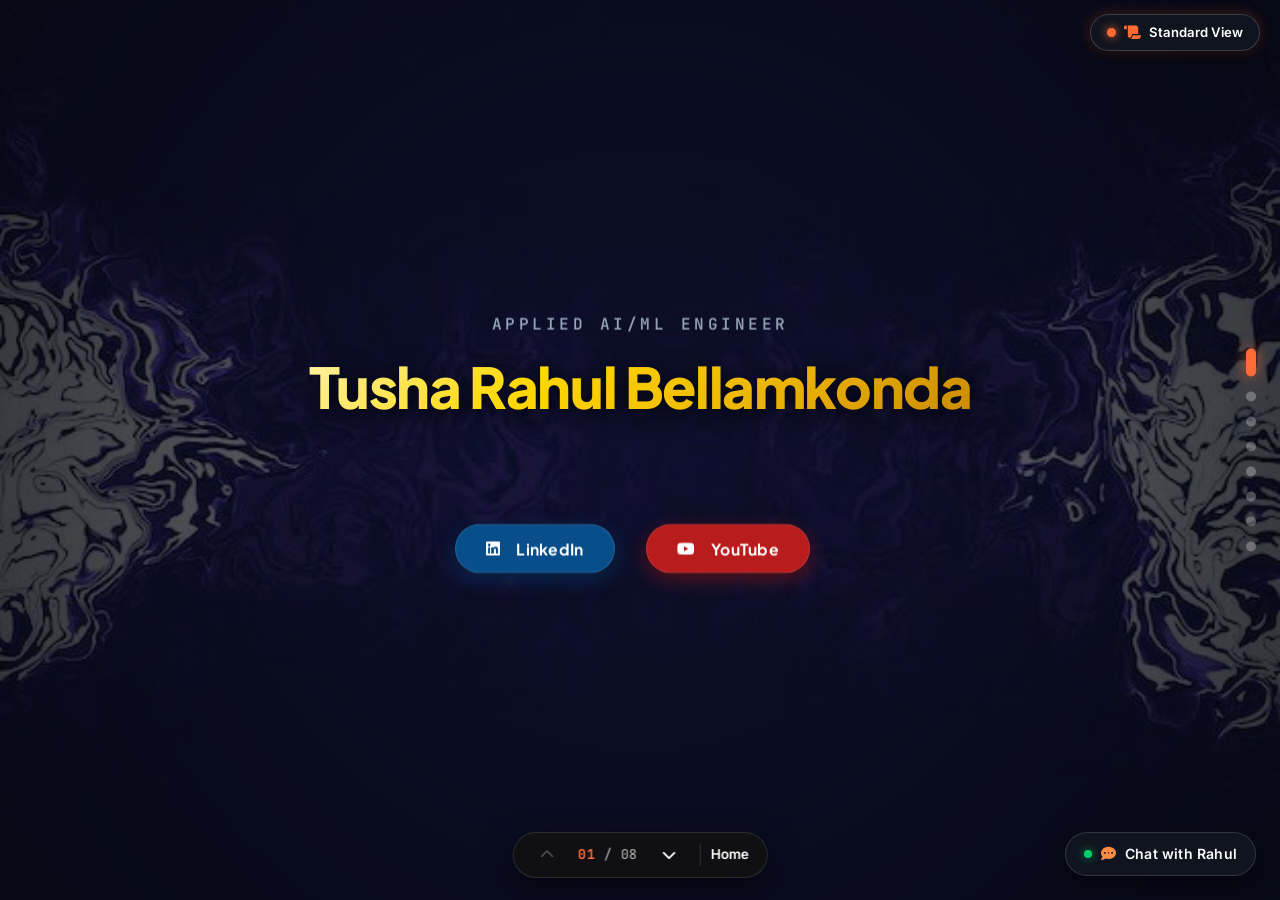
==== index.html @ 2846200d "Fix current station responsive card layout, eliminate redundant headers, and ground chatbot with liv" ====
<!DOCTYPE html>
<html lang="en">

<head>
    <meta name="google-site-verification" content="a6cba648f201b830" />
    <meta name="description"
        content="Official portfolio of Tusha Rahul Bellamkonda – Applied AI/ML Engineer, AI Agent Developer, developer and tech content creator showcasing projects, skills, and professional experience.">
    <meta name="keywords"
        content="Tusha Rahul Bellamkonda, Applied AI Engineer, Machine Learning Engineer, Generative AI Developer, LLM Engineer, AI Agent Developer, Python Developer, AI Projects, RAG Applications, AI Portfolio">
    <meta property="og:title" content="Tusha Rahul – Portfolio">
    <meta property="og:description" content="Applied AI/ML Engineer Portfolio">
    <meta property="og:url" content="https://tusharahul.netlify.app">


    <meta charset="utf-8">
    <title>Tusha Rahul Portfolio</title>
    <meta name="viewport" content="width=device-width, initial-scale=1.0">
    <link rel="icon" type="image/x-icon" href="img/logo.png">

    <!-- Preconnect to CDNs for faster DNS resolution -->
    <link rel="preconnect" href="https://fonts.googleapis.com">
    <link rel="preconnect" href="https://fonts.gstatic.com" crossorigin>
    <link rel="preconnect" href="https://cdnjs.cloudflare.com" crossorigin>
    <link rel="preconnect" href="https://cdn.jsdelivr.net" crossorigin>

    <!-- Google Fonts -->
    <link
        href="https://fonts.googleapis.com/css2?family=Inter:wght@300;400;500;600;700;800;900&family=JetBrains+Mono:wght@400;500;600;700&family=Plus+Jakarta+Sans:wght@500;600;700;800;900&display=swap"
        rel="stylesheet">

    <!-- Font Awesome — loaded async to eliminate render-blocking -->
    <link rel="preload" href="https://cdnjs.cloudflare.com/ajax/libs/font-awesome/6.4.0/css/all.min.css" as="style"
        onload="this.onload=null;this.rel='stylesheet'" crossorigin="anonymous" referrerpolicy="no-referrer">
    <noscript>
        <link rel="stylesheet" href="https://cdnjs.cloudflare.com/ajax/libs/font-awesome/6.4.0/css/all.min.css"
            crossorigin="anonymous" referrerpolicy="no-referrer">
    </noscript>

    <!-- Bootstrap CSS -->
    <link href="https://cdn.jsdelivr.net/npm/bootstrap@5.3.3/dist/css/bootstrap.min.css" rel="stylesheet"
        integrity="sha384-QWTKZyjpPEjISv5WaRU9OFeRpok6YctnYmDr5pNlyT2bRjXh0JMhjY6hW+ALEwIH" crossorigin="anonymous">

    <!-- Animate CSS — deferred to avoid render-blocking -->
    <link rel="preload" href="https://cdnjs.cloudflare.com/ajax/libs/animate.css/4.1.1/animate.min.css" as="style"
        onload="this.onload=null;this.rel='stylesheet'" crossorigin="anonymous" referrerpolicy="no-referrer">
    <noscript>
        <link rel="stylesheet" href="https://cdnjs.cloudflare.com/ajax/libs/animate.css/4.1.1/animate.min.css"
            crossorigin="anonymous" referrerpolicy="no-referrer">
    </noscript>

    <!-- Custom CSS -->
    <style>
        :root {
            --primary-bg: #0a0a0a;
            --secondary-bg: #121212;
            --card-bg: #1a1a1a;
            --text-primary: #ffffff;
            --text-secondary: #a0a0a0;
            --accent-primary: #ff6b35;
            --accent-secondary: #00d4ff;
            --accent-tertiary: #9c27b0;
            --success: #00c853;
            --warning: #ffab00;
            --danger: #ff1744;
            --border-radius: 12px;
            --transition: all 0.3s cubic-bezier(0.25, 0.8, 0.25, 1);
        }

        body {
            font-family: 'Inter', sans-serif;
            color: var(--text-primary);
            background-color: var(--primary-bg);
            overflow-x: hidden;
            line-height: 1.6;
        }

        h1,
        h2,
        h3,
        h4,
        h5,
        h6 {
            font-weight: 700;
            letter-spacing: -0.025em;
        }

        code,
        pre {
            font-family: 'JetBrains Mono', monospace;
        }

        /* Custom Scrollbar */
        ::-webkit-scrollbar {
            width: 8px;
        }

        ::-webkit-scrollbar-track {
            background: var(--secondary-bg);
        }

        ::-webkit-scrollbar-thumb {
            background: var(--accent-primary);
            border-radius: 4px;
        }

        ::-webkit-scrollbar-thumb:hover {
            background: #e55a2b;
        }

        /* Navbar */
        .navbar {
            background-color: rgba(10, 10, 10, 0.95);
            -webkit-backdrop-filter: blur(10px);
            backdrop-filter: blur(10px);
            box-shadow: 0 4px 30px rgba(0, 0, 0, 0.3);
            padding: 15px 0;
            transition: var(--transition);
            border-bottom: 1px solid rgba(255, 255, 255, 0.05);
        }

        .navbar-brand {
            font-weight: 800;
            font-size: 1.5rem;
            color: var(--accent-primary) !important;
            letter-spacing: -0.025em;
        }

        .navbar-nav .nav-link {
            color: var(--text-primary);
            font-weight: 500;
            margin: 0 8px;
            position: relative;
            transition: var(--transition);
            font-size: 0.95rem;
        }

        .navbar-nav .nav-link:hover,
        .navbar-nav .nav-link.active {
            color: var(--accent-primary);
        }

        .navbar-nav .nav-link::after {
            content: '';
            position: absolute;
            width: 0;
            height: 2px;
            bottom: 0;
            left: 0;
            background: linear-gradient(90deg, var(--accent-primary), var(--accent-secondary));
            transition: var(--transition);
        }

        .navbar-nav .nav-link:hover::after,
        .navbar-nav .nav-link.active::after {
            width: 100%;
        }

        /* Hero Section */
        .hero-section {
            background: linear-gradient(135deg, var(--primary-bg) 0%, var(--secondary-bg) 100%);
            color: var(--text-primary);
            padding: 140px 0 100px;
            position: relative;
            overflow: hidden;
        }

        .hero-section::before {
            content: '';
            position: absolute;
            top: 0;
            left: 0;
            width: 100%;
            height: 100%;
            background: radial-gradient(circle at 20% 30%, rgba(255, 107, 53, 0.15) 0%, transparent 60%),
                radial-gradient(circle at 80% 70%, rgba(0, 212, 255, 0.1) 0%, transparent 40%);
            z-index: 1;
        }

        .hero-content {
            position: relative;
            z-index: 2;
        }

        .hero-title {
            font-family: 'Plus Jakarta Sans', 'Inter', sans-serif;
            font-size: clamp(2.3rem, 4.4vw, 3.8rem);
            font-weight: 800;
            margin-bottom: 20px;
            background: linear-gradient(135deg, #fff2a3 0%, #ffd700 35%, #eab308 70%, #ca8a04 100%);
            -webkit-background-clip: text;
            -webkit-text-fill-color: transparent;
            background-clip: text;
            color: #ffd700;
            filter: drop-shadow(0 3px 12px rgba(0, 0, 0, 0.85));
        }

        .hero-subtitle {
            font-size: 1.5rem;
            margin-bottom: 30px;
            color: var(--text-secondary);
            font-weight: 400;
        }

        .typed-container {
            display: inline-block;
            position: relative;
            font-size: 1.2rem;
            margin-bottom: 30px;
            min-height: 40px;
        }

        .typed-cursor {
            display: inline;
            opacity: 1;
            animation: blink 0.7s infinite;
            color: var(--accent-primary);
        }

        @keyframes blink {
            0% {
                opacity: 1;
            }

            50% {
                opacity: 0;
            }

            100% {
                opacity: 1;
            }
        }

        .hero-buttons .btn {
            padding: 12px 30px;
            border-radius: 50px;
            font-weight: 600;
            transition: var(--transition);
            margin-right: 15px;
            margin-bottom: 15px;
        }

        .btn-primary {
            background: linear-gradient(135deg, var(--accent-primary) 0%, #e55a2b 100%);
            border: none;
            color: white;
            box-shadow: 0 4px 15px rgba(255, 107, 53, 0.35);
        }

        .btn-primary:hover {
            transform: translateY(-3px);
            box-shadow: 0 8px 25px rgba(255, 107, 53, 0.5);
        }

        .btn-outline-light {
            border: 2px solid rgba(255, 255, 255, 0.2);
            color: var(--text-primary);
            background: transparent;
            -webkit-backdrop-filter: blur(10px);
            backdrop-filter: blur(10px);
        }

        .btn-outline-light:hover {
            background: rgba(255, 255, 255, 0.1);
            border-color: rgba(255, 255, 255, 0.3);
            transform: translateY(-3px);
            box-shadow: 0 8px 25px rgba(255, 255, 255, 0.1);
        }

        .hero-image {
            display: flex;
            align-items: center;
            justify-content: center;
            width: 100%;
        }

        .hero-image img {
            width: clamp(280px, 30vw, 440px);
            height: clamp(280px, 30vw, 440px);
            border-radius: 50%;
            box-shadow: 0 20px 40px rgba(0, 0, 0, 0.4);
            border: 4px solid rgba(255, 255, 255, 0.1);
            transition: var(--transition);
            max-width: 100%;
            object-fit: cover;
            margin: 0 auto;
            display: block;
        }

        .hero-image img:hover {
            transform: scale(1.03);
            box-shadow: 0 25px 50px rgba(0, 0, 0, 0.5);
        }

        /* Section Common Styles */
        .section {
            padding: 100px 0;
            position: relative;
        }

        .section-title {
            font-size: 2.5rem;
            font-weight: 800;
            margin-bottom: 50px;
            position: relative;
            display: inline-block;
        }

        .section-title::after {
            content: '';
            position: absolute;
            width: 60px;
            height: 4px;
            background: linear-gradient(to right, var(--accent-primary), var(--accent-secondary));
            bottom: -15px;
            left: 0;
            border-radius: 2px;
        }

        .section-subtitle {
            color: var(--text-secondary);
            margin-bottom: 60px;
            font-size: 1.1rem;
            max-width: 700px;
            margin-left: auto;
            margin-right: auto;
        }

        /* About Section */
        .about-section {
            background-color: var(--secondary-bg);
        }

        .about-img {
            border-radius: 18px;
            overflow: hidden;
            box-shadow: 0 16px 40px rgba(0, 0, 0, 0.5), 0 0 20px rgba(255, 107, 53, 0.15);
            position: relative;
            width: 100%;
            max-width: 440px;
            aspect-ratio: 4 / 5.2;
            margin: 0 auto;
            border: 1px solid rgba(255, 255, 255, 0.12);
            background: #14171f;
        }

        .about-img img {
            width: 100%;
            height: 100%;
            object-fit: cover;
            object-position: top center;
            transition: transform 0.5s ease;
        }

        .about-img .hover-layer {
            position: absolute;
            top: 0;
            left: 0;
            width: 100%;
            height: 100%;
            object-fit: cover;
            object-position: top center;
            opacity: 0;
            pointer-events: none;
            z-index: 2;
            -webkit-mask-image: radial-gradient(circle at var(--mouse-x, 50%) var(--mouse-y, 50%), black 0%, black 100px, transparent 180px);
            mask-image: radial-gradient(circle at var(--mouse-x, 50%) var(--mouse-y, 50%), black 0%, black 100px, transparent 180px);
        }

        .about-img:hover .hover-layer-1 {
            opacity: 1;
        }


        .about-text {
            font-size: 1.05rem;
            line-height: 1.7;
            margin-bottom: 25px;
            color: var(--text-secondary);
        }

        .about-text.lead {
            font-size: 1.25rem;
            font-weight: 500;
            color: var(--text-primary);
            line-height: 1.6;
            margin-bottom: 30px;
            border-left: 4px solid var(--accent-primary);
            padding-left: 20px;
        }

        .text-highlight {
            color: var(--accent-secondary);
            font-weight: 600;
        }

        .about-list {
            list-style: none;
            padding: 0;
        }

        .about-list li {
            margin-bottom: 8px;
            display: flex;
            align-items: center;
            font-size: 0.9rem;
        }

        .about-list strong {
            color: var(--text-primary);
            min-width: 90px;
            margin-right: 8px;
            font-weight: 600;
        }

        .about-list i {
            color: var(--accent-primary);
            margin-right: 10px;
            font-size: 0.9rem;
        }

        .about-list a {
            color: var(--text-secondary);
            text-decoration: none;
            transition: var(--transition);
        }

        .about-list a:hover {
            color: var(--accent-primary);
        }

        .about-list a:hover {
            color: var(--accent-primary);
        }

        /* Skills Section */
        .skills-section {
            background-color: var(--primary-bg);
        }

        .skill-item {
            background-color: var(--card-bg);
            padding: 30px;
            border-radius: var(--border-radius);
            box-shadow: 0 10px 30px rgba(0, 0, 0, 0.2);
            margin-bottom: 30px;
            transition: var(--transition);
            height: 100%;
            border: 1px solid rgba(255, 255, 255, 0.05);
        }

        .skill-item:hover {
            transform: translateY(-10px);
            box-shadow: 0 15px 35px rgba(0, 0, 0, 0.3);
        }

        .skill-icon {
            font-size: 2.5rem;
            margin-bottom: 20px;
            background: linear-gradient(135deg, var(--accent-primary) 0%, var(--accent-secondary) 100%);
            -webkit-background-clip: text;
            -webkit-text-fill-color: transparent;
            background-clip: text;
        }

        .skill-title {
            font-size: 1.3rem;
            font-weight: 700;
            margin-bottom: 15px;
            color: var(--text-primary);
        }

        .skill-item p {
            color: var(--text-secondary);
            margin-bottom: 0;
        }

        .skill-list {
            list-style: none;
            padding: 0;
            margin: 0;
            text-align: left;
            display: flex;
            flex-direction: column;
        }

        .skill-list.two-col {
            display: grid;
            grid-template-columns: 1fr 1fr;
            column-gap: 8px;
        }

        .skill-list li {
            color: var(--text-secondary);
            margin-bottom: 8px;
            font-size: 0.95rem;
            position: relative;
            padding-left: 20px;
        }

        .skill-list li::before {
            content: '▹';
            color: var(--accent-primary);
            position: absolute;
            left: 0;
            top: -1px;
            font-size: 1.1rem;
        }

        /* Projects Section */
        .projects-section {
            background-color: var(--secondary-bg);
        }

        .project-card {
            border-radius: var(--border-radius);
            overflow: hidden;
            box-shadow: 0 10px 30px rgba(0, 0, 0, 0.2);
            margin-bottom: 30px;
            transition: var(--transition);
            height: 100%;
            background-color: var(--card-bg);
            border: 1px solid rgba(255, 255, 255, 0.05);
        }

        .project-card:hover {
            transform: translateY(-10px);
            box-shadow: 0 15px 35px rgba(0, 0, 0, 0.3);
        }

        .project-img {
            height: 200px;
            overflow: hidden;
            position: relative;
        }

        .project-img::before {
            content: '';
            position: absolute;
            top: 0;
            left: 0;
            width: 100%;
            height: 100%;
            background: linear-gradient(to bottom, transparent 0%, rgba(0, 0, 0, 0.7) 100%);
            opacity: 0.7;
            z-index: 1;
        }

        .project-img img {
            width: 100%;
            height: 100%;
            object-fit: cover;
            transition: transform 0.5s ease;
        }

        .project-card:hover .project-img img {
            transform: scale(1.1);
        }

        .project-content {
            padding: 25px;
        }

        .project-title {
            font-size: 1.3rem;
            font-weight: 700;
            margin-bottom: 10px;
            color: var(--text-primary);
        }

        .project-description {
            margin-bottom: 15px;
            color: var(--text-secondary);
        }

        .project-tech {
            margin-bottom: 15px;
        }

        .tech-tag {
            display: inline-block;
            background: rgba(255, 107, 53, 0.15);
            color: var(--accent-primary);
            padding: 4px 12px;
            border-radius: 20px;
            font-size: 0.8rem;
            margin-right: 8px;
            margin-bottom: 8px;
            font-weight: 500;
        }

        .project-link {
            color: var(--accent-primary);
            font-weight: 600;
            text-decoration: none;
            transition: var(--transition);
            display: inline-flex;
            align-items: center;
        }

        .project-link:hover {
            color: var(--accent-secondary);
        }

        .project-link i {
            margin-left: 8px;
            transition: var(--transition);
        }

        .project-link:hover i {
            transform: translateX(4px);
        }

        /* Premium Portfolio Button Styles */
        .btn-portfolio-primary {
            background: linear-gradient(135deg, var(--accent-primary) 0%, #d84b16 100%);
            border: none;
            color: #ffffff !important;
            font-weight: 600;
            padding: 8px 20px;
            font-size: 0.85rem;
            border-radius: 50px;
            box-shadow: 0 4px 12px rgba(255, 107, 53, 0.2);
            transition: all 0.3s cubic-bezier(0.25, 0.8, 0.25, 1);
            display: inline-flex;
            align-items: center;
            justify-content: center;
            gap: 6px;
            text-decoration: none;
        }

        .btn-portfolio-primary:hover {
            transform: translateY(-2px);
            box-shadow: 0 6px 20px rgba(255, 107, 53, 0.45);
            background: linear-gradient(135deg, #ff804e 0%, #e25621 100%);
        }

        .btn-portfolio-secondary {
            background: rgba(255, 255, 255, 0.03);
            border: 1.5px solid rgba(255, 255, 255, 0.15);
            color: var(--text-primary) !important;
            font-weight: 600;
            padding: 8px 20px;
            font-size: 0.85rem;
            border-radius: 50px;
            transition: all 0.3s cubic-bezier(0.25, 0.8, 0.25, 1);
            display: inline-flex;
            align-items: center;
            justify-content: center;
            gap: 6px;
            text-decoration: none;
            backdrop-filter: blur(5px);
        }

        .btn-portfolio-secondary:hover {
            transform: translateY(-2px);
            background: rgba(255, 255, 255, 0.08);
            border-color: var(--accent-secondary);
            color: var(--accent-secondary) !important;
            box-shadow: 0 4px 15px rgba(0, 212, 255, 0.25);
        }

        .btn-portfolio-primary i,
        .btn-portfolio-secondary i {
            font-size: 0.95rem;
            transition: transform 0.3s ease;
        }

        .btn-portfolio-primary:hover i {
            transform: translateX(3px);
        }

        .btn-portfolio-secondary:hover i {
            transform: translateY(-1px);
        }

        /* Experience Section */
        .experience-section {
            background-color: var(--primary-bg);
        }

        .timeline {
            position: relative;
            max-width: 1200px;
            margin: 0 auto;
        }

        .timeline::after {
            content: '';
            position: absolute;
            width: 4px;
            background: linear-gradient(to bottom, var(--accent-primary), var(--accent-secondary));
            top: 0;
            bottom: 0;
            left: 50%;
            margin-left: -2px;
        }

        .timeline-item {
            padding: 10px 40px;
            position: relative;
            width: 50%;
            box-sizing: border-box;
        }

        .timeline-item::after {
            content: '';
            position: absolute;
            width: 20px;
            height: 20px;
            background-color: var(--card-bg);
            border: 4px solid var(--accent-primary);
            border-radius: 50%;
            top: 15px;
            z-index: 1;
        }

        .left {
            left: 0;
        }

        .right {
            left: 50%;
        }

        .left::after {
            right: -12px;
        }

        .right::after {
            left: -12px;
        }

        .timeline-content {
            padding: 25px 30px;
            background-color: var(--card-bg);
            border-radius: var(--border-radius);
            box-shadow: 0 5px 15px rgba(0, 0, 0, 0.1);
            border: 1px solid rgba(255, 255, 255, 0.05);
        }

        .timeline-date {
            color: var(--accent-primary);
            font-weight: 600;
            margin-bottom: 10px;
            font-size: 0.9rem;
        }

        .timeline-content h3 {
            color: var(--text-primary);
            margin-bottom: 5px;
            font-size: 1.2rem;
        }

        .timeline-content h4 {
            color: var(--accent-secondary);
            margin-bottom: 15px;
            font-size: 1rem;
            font-weight: 500;
        }

        .timeline-content p {
            color: var(--text-secondary);
            margin-bottom: 0;
        }

        /* Certificates Section */
        .certificates-section {
            background-color: var(--secondary-bg);
        }

        .certificate-card {
            border-radius: var(--border-radius);
            overflow: hidden;
            box-shadow: 0 10px 30px rgba(0, 0, 0, 0.2);
            transition: var(--transition);
            margin-bottom: 30px;
            background-color: var(--card-bg);
            border: 1px solid rgba(255, 255, 255, 0.05);
        }

        .certificate-card:hover {
            transform: translateY(-10px);
            box-shadow: 0 15px 35px rgba(0, 0, 0, 0.3);
        }

        .certificate-img {
            height: 250px;
            overflow: hidden;
            position: relative;
        }

        .certificate-img::before {
            content: '';
            position: absolute;
            top: 0;
            left: 0;
            width: 100%;
            height: 100%;
            background: linear-gradient(to bottom, transparent 0%, rgba(0, 0, 0, 0.7) 100%);
            opacity: 0.7;
            z-index: 1;
        }

        .certificate-img img {
            width: 100%;
            height: 100%;
            object-fit: cover;
            transition: transform 0.5s ease;
        }

        .certificate-card:hover .certificate-img img {
            transform: scale(1.1);
        }

        .certificate-content {
            padding: 20px;
        }

        .certificate-title {
            font-size: 1.2rem;
            font-weight: 700;
            margin-bottom: 10px;
            color: var(--text-primary);
        }

        /* Articles Section */
        .articles-section {
            background-color: var(--primary-bg);
        }

        .article-card {
            border-radius: var(--border-radius);
            overflow: hidden;
            box-shadow: 0 10px 30px rgba(0, 0, 0, 0.2);
            margin-bottom: 30px;
            transition: var(--transition);
            height: 100%;
            background-color: var(--card-bg);
            border: 1px solid rgba(255, 255, 255, 0.05);
        }

        .article-card:hover {
            transform: translateY(-10px);
            box-shadow: 0 15px 35px rgba(0, 0, 0, 0.3);
        }

        .article-img {
            height: 200px;
            overflow: hidden;
            position: relative;
        }

        .article-img::before {
            content: '';
            position: absolute;
            top: 0;
            left: 0;
            width: 100%;
            height: 100%;
            background: linear-gradient(to bottom, transparent 0%, rgba(0, 0, 0, 0.7) 100%);
            opacity: 0.7;
            z-index: 1;
        }

        .article-img img {
            width: 100%;
            height: 100%;
            object-fit: cover;
            transition: transform 0.5s ease;
        }

        .article-card:hover .article-img img {
            transform: scale(1.1);
        }

        .article-content {
            padding: 25px;
        }

        .article-title {
            font-size: 1.3rem;
            font-weight: 700;
            margin-bottom: 10px;
            color: var(--text-primary);
        }

        .article-excerpt {
            margin-bottom: 15px;
            color: var(--text-secondary);
            line-height: 1.6;
        }

        .article-meta {
            display: flex;
            align-items: center;
            margin-bottom: 15px;
            color: var(--text-secondary);
            font-size: 0.9rem;
        }

        .article-meta span {
            margin-right: 15px;
            display: flex;
            align-items: center;
        }

        .article-meta i {
            margin-right: 5px;
            color: var(--accent-primary);
        }

        .article-tags {
            margin-bottom: 15px;
        }

        .article-tag {
            display: inline-block;
            background: rgba(0, 212, 255, 0.15);
            color: var(--accent-secondary);
            padding: 4px 12px;
            border-radius: 20px;
            font-size: 0.8rem;
            margin-right: 8px;
            margin-bottom: 8px;
            font-weight: 500;
        }

        .article-link {
            color: var(--accent-primary);
            font-weight: 600;
            text-decoration: none;
            transition: var(--transition);
            display: inline-flex;
            align-items: center;
        }

        .article-link:hover {
            color: var(--accent-secondary);
        }

        .article-link i {
            margin-left: 8px;
            transition: var(--transition);
        }

        .article-link:hover i {
            transform: translateX(4px);
        }

        .articles-cta {
            text-align: center;
            margin-top: 50px;
        }


        /* Contact Section */
        .contact-section {
            background-color: var(--primary-bg);
        }

        .contact-info {
            background-color: var(--card-bg);
            padding: 30px;
            border-radius: var(--border-radius);
            box-shadow: 0 10px 30px rgba(0, 0, 0, 0.2);
            height: 100%;
            border: 1px solid rgba(255, 255, 255, 0.05);
        }

        .contact-icon {
            font-size: 2rem;
            margin-bottom: 20px;
            background: linear-gradient(135deg, var(--accent-primary) 0%, var(--accent-secondary) 100%);
            -webkit-background-clip: text;
            -webkit-text-fill-color: transparent;
            background-clip: text;
        }

        .contact-info h3 {
            color: var(--text-primary);
            margin-bottom: 10px;
            font-size: 1.2rem;
        }

        .contact-info p {
            color: var(--text-secondary);
            margin-bottom: 25px;
        }

        .contact-form {
            background-color: var(--card-bg);
            padding: 30px;
            border-radius: var(--border-radius);
            box-shadow: 0 10px 30px rgba(0, 0, 0, 0.2);
            border: 1px solid rgba(255, 255, 255, 0.05);
        }

        .form-control {
            height: 50px;
            border-radius: var(--border-radius);
            border: 1px solid rgba(255, 255, 255, 0.1);
            margin-bottom: 20px;
            background-color: rgba(255, 255, 255, 0.05);
            color: var(--text-primary);
            transition: var(--transition);
            padding-left: 20px;
        }

        .form-control:focus {
            border-color: var(--accent-primary);
            box-shadow: 0 0 0 0.2rem rgba(255, 107, 53, 0.25);
            background-color: rgba(255, 255, 255, 0.08);
        }

        textarea.form-control {
            height: auto;
            min-height: 150px;
            padding-top: 15px;
        }

        /* YouTube Channel Section */
        .youtube-section {
            padding: 30px;
            background: linear-gradient(135deg, var(--card-bg) 0%, #1a1a1a 100%);
            border-radius: var(--border-radius);
            box-shadow: 0 10px 30px rgba(0, 0, 0, 0.2);
            border: 1px solid rgba(255, 255, 255, 0.05);
        }

        .youtube-header {
            text-align: center;
            margin-bottom: 30px;
        }

        .youtube-header h3 {
            color: #ff0000;
            font-weight: 700;
            margin-bottom: 15px;
        }

        .youtube-description {
            background-color: rgba(255, 0, 0, 0.05);
            padding: 20px;
            border-radius: var(--border-radius);
            border-left: 4px solid #ff0000;
            margin-bottom: 25px;
        }

        .youtube-description p {
            color: var(--text-secondary);
            margin-bottom: 0;
            font-size: 1.05rem;
            line-height: 1.7;
        }

        .video-container {
            border-radius: var(--border-radius);
            overflow: hidden;
            box-shadow: 0 4px 15px rgba(0, 0, 0, 0.3);
            margin-bottom: 25px;
        }

        .youtube-cta .btn {
            background: #ff0000;
            border: none;
            padding: 12px 30px;
            border-radius: 50px;
            font-weight: 600;
            transition: var(--transition);
        }

        .youtube-cta .btn:hover {
            background: #e50000;
            transform: translateY(-3px);
            box-shadow: 0 8px 25px rgba(255, 0, 0, 0.35);
        }

        /* Footer */
        .footer {
            background-color: var(--secondary-bg);
            color: var(--text-primary);
            padding: 70px 0 20px;
            border-top: 1px solid rgba(255, 255, 255, 0.05);
        }

        .footer-logo {
            font-size: 1.8rem;
            font-weight: 800;
            color: var(--accent-primary);
            margin-bottom: 20px;
            letter-spacing: -0.025em;
        }

        .footer-about p {
            color: var(--text-secondary);
            margin-bottom: 25px;
        }

        .footer-links h4 {
            font-size: 1.2rem;
            margin-bottom: 20px;
            position: relative;
            color: var(--text-primary);
        }

        .footer-links h4::after {
            content: '';
            position: absolute;
            width: 40px;
            height: 3px;
            background: linear-gradient(to right, var(--accent-primary), var(--accent-secondary));
            bottom: -10px;
            left: 0;
            border-radius: 2px;
        }

        .footer-links ul {
            list-style: none;
            padding: 0;
        }

        .footer-links li {
            margin-bottom: 12px;
        }

        .footer-links a {
            color: var(--text-secondary);
            text-decoration: none;
            transition: var(--transition);
            font-size: 0.95rem;
        }

        .footer-links a:hover {
            color: var(--accent-primary);
            padding-left: 5px;
        }

        .social-icons a {
            display: inline-flex;
            align-items: center;
            justify-content: center;
            width: 45px;
            height: 45px;
            background-color: rgba(255, 255, 255, 0.05);
            border-radius: 50%;
            color: var(--text-primary);
            margin-right: 12px;
            transition: var(--transition);
            font-size: 1.1rem;
        }

        .social-icons a:hover {
            background: linear-gradient(135deg, var(--accent-primary) 0%, var(--accent-secondary) 100%);
            transform: translateY(-5px);
            box-shadow: 0 8px 15px rgba(0, 0, 0, 0.2);
        }

        .copyright {
            border-top: 1px solid rgba(255, 255, 255, 0.05);
            padding-top: 25px;
            margin-top: 50px;
            text-align: center;
            color: var(--text-secondary);
            font-size: 0.9rem;
        }

        /* Back to Top Button */
        .back-to-top {
            position: fixed;
            bottom: 30px;
            right: 30px;
            width: 50px;
            height: 50px;
            background: linear-gradient(135deg, var(--accent-primary) 0%, var(--accent-secondary) 100%);
            color: white;
            border-radius: 50%;
            display: flex;
            align-items: center;
            justify-content: center;
            text-decoration: none;
            box-shadow: 0 5px 15px rgba(0, 0, 0, 0.3);
            transition: var(--transition);
            z-index: 1000;
            opacity: 0;
            visibility: hidden;
        }

        .back-to-top.active {
            opacity: 1;
            visibility: visible;
        }

        .back-to-top:hover {
            transform: translateY(-5px);
            box-shadow: 0 8px 20px rgba(0, 0, 0, 0.4);
        }

        /* Responsive */
        @media (max-width: 992px) {
            .hero-title {
                font-size: 2.8rem;
            }

            .hero-subtitle {
                font-size: 1.2rem;
            }

            .section-title {
                font-size: 2.2rem;
            }
        }

        @media (max-width: 768px) {
            .hero-section {
                padding: 120px 0 80px;
                text-align: center;
            }

            .hero-title {
                font-size: 3.3rem;
            }

            .hero-subtitle {
                font-size: 1.1rem;
            }

            .section {
                padding: 80px 0;
            }

            .section-title {
                font-size: 2rem;
            }

            .btn {
                padding: 10px 20px;
                font-size: 0.9rem;
            }

            .timeline::after {
                left: 31px;
            }

            .timeline-item {
                width: 100%;
                padding-left: 70px;
                padding-right: 25px;
            }

            .timeline-item::after {
                left: 21px;
            }

            .left::after,
            .right::after {
                left: 21px;
            }

            .right {
                left: 0%;
            }
        }

        @media (max-width: 576px) {
            .hero-title {
                font-size: 3rem;
            }

            .section-title {
                font-size: 1.8rem;
            }

            .skill-item,
            .project-card,
            .certificate-card {
                padding: 20px;
            }
        }

        .certificate-link {
            text-decoration: none;
            color: #6e48aa;
            font-weight: bold;
            display: inline-block;
            margin-top: 10px;
        }

        .certificate-link:hover {
            color: var(--accent-primary);
        }

        /* Modal / Lightbox Styles */
        .modal-overlay {
            position: fixed;
            top: 0;
            left: 0;
            width: 100%;
            height: 100%;
            background: rgba(0, 0, 0, 0.95);
            display: none;
            justify-content: center;
            align-items: center;
            z-index: 2000;
            -webkit-backdrop-filter: blur(10px);
            backdrop-filter: blur(10px);
            cursor: zoom-out;
        }

        .modal-content {
            max-width: 90%;
            max-height: 90%;
            border-radius: 12px;
            box-shadow: 0 0 50px rgba(255, 107, 53, 0.25);
            border: 1px solid rgba(255, 255, 255, 0.1);
            animation: modalIn 0.3s cubic-bezier(0.4, 0, 0.2, 1);
        }

        .modal-close {
            position: absolute;
            top: 30px;
            right: 30px;
            background: rgba(255, 255, 255, 0.1);
            border: 1px solid rgba(255, 255, 255, 0.2);
            color: white;
            width: 50px;
            height: 50px;
            border-radius: 50%;
            display: flex;
            align-items: center;
            justify-content: center;
            font-size: 24px;
            cursor: pointer;
            transition: var(--transition);
            -webkit-backdrop-filter: blur(10px);
            backdrop-filter: blur(10px);
            z-index: 2001;
        }

        .modal-close:hover {
            background: var(--accent-primary);
            border-color: var(--accent-primary);
            transform: rotate(90deg);
        }

        @keyframes modalIn {
            from {
                opacity: 0;
                transform: scale(0.9);
            }

            to {
                opacity: 1;
                transform: scale(1);
            }
        }
    </style>
    <!-- Slideshow Stylesheet -->
    <link rel="stylesheet" href="css/slideshow.css">
    <!-- Chatbot Stylesheet -->
    <link rel="stylesheet" href="css/chatbot.css">
</head>

<body data-bs-spy="scroll" data-bs-target=".navbar" data-bs-offset="100">
    <!-- Navbar -->
    <nav class="navbar navbar-expand-lg navbar-dark fixed-top">
        <div class="container">
            <a class="navbar-brand" href="#">TUSHA RAHUL</a>
            <button class="navbar-toggler" type="button" data-bs-toggle="collapse" data-bs-target="#navbarNav"
                aria-label="Toggle navigation" title="Toggle navigation">
                <span class="navbar-toggler-icon"></span>
            </button>
            <div class="collapse navbar-collapse" id="navbarNav">
                <ul class="navbar-nav ms-auto">
                    <li class="nav-item">
                        <a class="nav-link active" href="#home">Home</a>
                    </li>
                    <li class="nav-item">
                        <a class="nav-link" href="#about">About</a>
                    </li>
                    <li class="nav-item">
                        <a class="nav-link" href="#experience">Experience</a>
                    </li>
                    <li class="nav-item">
                        <a class="nav-link" href="#projects">Projects</a>
                    </li>
                    <li class="nav-item">
                        <a class="nav-link" href="#skills">Skills</a>
                    </li>
                    <li class="nav-item">
                        <a class="nav-link" href="#articles">Articles</a>
                    </li>
                    <li class="nav-item">
                        <a class="nav-link" href="#certificates">Certificates</a>
                    </li>
                    <li class="nav-item">
                        <a class="nav-link" href="#contact">Contact</a>
                    </li>
                </ul>
            </div>
        </div>
    </nav>

    <!-- Hero Section -->
    <section id="home" class="hero-section">
        <div class="container">
            <div class="row align-items-center justify-content-center">
                <div class="col-12 col-lg-10 col-xl-9 text-center mx-auto hero-text-col">
                    <div class="hero-content text-center">
                        <p class="hero-eyebrow animate__animated animate__fadeInDown">Applied AI/ML Engineer</p>
                        <h1 class="hero-title animate__animated animate__fadeInDown">Tusha Rahul Bellamkonda</h1>
                        <div class="typed-container animate__animated animate__fadeIn">
                            <span id="typed-text"></span>
                        </div>
                        <div class="hero-buttons animate__animated animate__fadeInUp">
                            <a href="https://www.linkedin.com/in/tusha-rahul/" class="btn btn-linkedin" target="_blank"
                                rel="noopener">
                                <i class="fab fa-linkedin me-2"></i>LinkedIn
                            </a>
                            <a href="https://www.youtube.com/@Rahuls_life_stories" class="btn btn-youtube" target="_blank"
                                rel="noopener">
                                <i class="fab fa-youtube me-2"></i>YouTube
                            </a>
                        </div>
                    </div>
                </div>
            </div>
        </div>
    </section>

    <!-- About Section -->
    <section id="about" class="section about-section">
        <div class="container">
            <div class="row align-items-center">
                <div class="col-lg-5 mb-5 mb-lg-0">
                    <div class="about-img">
                        <img src="img/about.png" alt="About Tusha Rahul Bellamkonda" class="img-fluid base-img"
                            width="480" height="680" fetchpriority="high" decoding="async">
                        <img src="img/about-hover2.png" class="img-fluid hover-layer hover-layer-1"
                            alt="Tusha Rahul Portrait Overlay" width="480" height="680" loading="lazy" decoding="async">
                    </div>
                </div>
                <div class="col-lg-7">
                    <h2 class="section-title">About Me</h2>
                    <p class="about-text lead">
                        Applied AI/ML Engineer at <a href="https://tabnerglobal.com/" target="_blank" rel="noopener"
                            class="text-highlight" style="text-decoration:none;">Tabner Inc.</a> working on <a
                            href="https://konfigai.com/" target="_blank" rel="noopener" class="text-highlight"
                            style="text-decoration:none;">KonfigAI</a> (No-Code GenAI Platform), building
                        production-grade AI applications using <span class="text-highlight">RAG pipelines</span>, <span
                            class="text-highlight">LLMs</span>, and scalable backend systems.
                    </p>
                    <p class="about-text">
                        I design and develop end-to-end AI systems, including document intelligence platforms,
                        data-driven analytics applications, and AI-powered automation tools. My work focuses on
                        integrating machine learning models, building efficient data pipelines, and deploying scalable
                        backend architectures.
                    </p>
                    <p class="about-text">
                        I specialize in solving real-world problems using Generative AI, natural language interfaces,
                        and intelligent data systems. Currently, I’m focused on AI agents, LLM orchestration, and
                        building high-impact production systems.
                    </p>

                    <div class="row mt-4">
                        <div class="col-md-6">
                            <ul class="about-list">
                                <li><i class="fas fa-graduation-cap"></i><strong>Degree:</strong> B.Tech in AI & ML</li>
                                <li><i class="fas fa-envelope"></i><strong>Email:</strong> <a
                                        href="mailto:tusharahul82@gmail.com">tusharahul82@gmail.com</a></li>
                                <li><i class="fas fa-map-marker-alt"></i><strong>Location:</strong> Narsapur, AP, India
                                </li>
                            </ul>
                        </div>
                        <div class="col-md-6">
                            <ul class="about-list">
                                <li><i class="fas fa-globe"></i><strong>Website:</strong> <a
                                        href="https://tusharahul.netlify.app" target="_blank"
                                        rel="noopener">tusharahul.netlify.app</a></li>
                                <li><i class="fab fa-linkedin"></i><strong>LinkedIn:</strong> <a
                                        href="https://www.linkedin.com/in/tusha-rahul/" target="_blank"
                                        rel="noopener">Tusha Rahul Bellamkonda</a></li>
                                <li><i class="fas fa-heart"></i><strong>Interests:</strong> Content Creation, Sports
                                </li>
                            </ul>
                        </div>
                    </div>

                    <a href="https://drive.google.com/file/d/1aNhKc9-e07c164N2H9phlWDMQNo969ZL/view?usp=sharing"
                        class="btn btn-primary mt-4" target="_blank" rel="noopener">
                        Download Resume
                    </a>
                </div>
            </div>
        </div>
    </section>

    <!-- Experience Section: Grand Line Voyage & Deck View -->
    <section id="experience" class="section experience-section">
        <div class="container exp-outer-container">
            <!-- Header Row with Title & Mode Controls -->
            <div class="exp-header-bar">
                <div class="exp-telemetry-badge d-none d-md-flex">
                    <i class="fas fa-compass text-accent me-1"></i>
                    <span>6 Milestones &bull; Use &larr; &rarr; or Scroll</span>
                </div>

                <div class="exp-title-block text-center">
                    <h2 class="section-title mb-1">Experience &amp; Projects</h2>
                    <div class="exp-title-accent-bar mx-auto"></div>
                    <p class="section-subtitle mt-1 mb-0">Charting the voyage from foundational builds to production AI
                        systems</p>
                </div>

                <div class="exp-header-controls">
                    <div class="exp-mode-toggle-group">
                        <button type="button" id="btnExpVoyage" class="exp-mode-btn active"
                            onclick="setExpViewMode('voyage')">
                            <i class="fas fa-map-marked-alt me-1"></i><span>Grand Line Voyage</span>
                        </button>
                        <button type="button" id="btnExpDeck" class="exp-mode-btn" onclick="setExpViewMode('deck')">
                            <i class="fas fa-layer-group me-1"></i><span>Deck View</span>
                        </button>
                    </div>
                    <button type="button" id="btnExpAutoTour" class="exp-tour-btn" onclick="toggleExpAutoTour()"
                        title="Auto-sail through milestones">
                        <i class="fas fa-play" id="expAutoTourIcon"></i>
                    </button>
                </div>
            </div>

            <!-- View 1: Split-Pane Grand Line Voyage (60% Map | 40% Captain's Logbook) -->
            <div id="expVoyageView" class="exp-voyage-view">
                <!-- Left 60%: Glassmorphic Nautical Chart -->
                <div class="exp-voyage-chart" id="expVoyageChart">
                    <!-- Subtle Lat/Long Grid & Glow Overlay -->
                    <div class="chart-ocean-grid"></div>

                    <!-- Top Chart Cartographic Header -->
                    <div class="chart-telemetry-header">
                        <div class="chart-telemetry-title">
                            <i class="fas fa-compass me-1.5" style="color: #d4af37;"></i>
                            <span>GRAND LINE VOYAGE &bull; NAVIGATIONAL SEA CHART</span>
                        </div>
                        <div class="chart-telemetry-current d-none d-sm-flex">
                            <span class="telemetry-pulse-dot" style="background: #d4af37;"></span>
                            <span>Current Port: Tabner Inc.</span>
                        </div>
                    </div>

                    <!-- Interactive SVG Nautical Vector Map (Authentic Antique Sea Chart) -->
                    <div class="chart-svg-container">
                        <svg viewBox="0 0 1000 500" preserveAspectRatio="none" class="chart-svg">
                            <!-- Subtle Antique Graticule Coordinates -->
                            <line x1="40" y1="250" x2="960" y2="250" stroke="#8c6d3b" stroke-opacity="0.16"
                                stroke-dasharray="6 6" />
                            <line x1="500" y1="25" x2="500" y2="475" stroke="#8c6d3b" stroke-opacity="0.16"
                                stroke-dasharray="6 6" />

                            <!-- Authentic Maritime Rhumb Lines (Radiating Navigational Bearings) -->
                            <g stroke="#a6844c" stroke-opacity="0.09" stroke-width="0.9">
                                <line x1="270" y1="180" x2="110" y2="380" />
                                <line x1="270" y1="180" x2="440" y2="365" />
                                <line x1="270" y1="180" x2="610" y2="155" />
                                <line x1="610" y1="155" x2="440" y2="365" />
                                <line x1="610" y1="155" x2="755" y2="345" />
                                <line x1="610" y1="155" x2="840" y2="170" />
                                <line x1="755" y1="345" x2="840" y2="170" />
                                <line x1="900" y1="20" x2="900" y2="480" stroke-dasharray="3 4" stroke-opacity="0.18" />
                                <line x1="640" y1="415" x2="980" y2="415" stroke-dasharray="3 4" stroke-opacity="0.18" />
                            </g>

                            <!-- Realistic Topographical Islands (Multi-Layered Sandbanks & Relief) -->
                            <!-- Island 1: Port Origin (DSV Project) -->
                            <path d="M 48,382 Q 102,330 165,362 Q 192,408 135,436 Q 60,430 48,382 Z" fill="#241d16"
                                stroke="#785e3a" stroke-width="1.8" stroke-dasharray="3 2" />
                            <path d="M 55,380 Q 105,335 160,365 Q 185,405 130,430 Q 65,425 55,380 Z" fill="#362c1f"
                                stroke="#a3824c" stroke-width="2" />
                            <path d="M 75,385 Q 110,355 145,375 Q 160,400 120,418 Q 82,414 75,385 Z" fill="#473a29"
                                stroke="#5a4933" stroke-width="1" />

                            <!-- Island 2: Polyglot Reef (FluenTranslate) -->
                            <path d="M 208,172 Q 266,124 332,162 Q 352,208 290,226 Q 214,215 208,172 Z" fill="#241d16"
                                stroke="#785e3a" stroke-width="1.8" stroke-dasharray="3 2" />
                            <path d="M 215,175 Q 270,130 325,165 Q 345,205 285,220 Q 220,210 215,175 Z" fill="#362c1f"
                                stroke="#a3824c" stroke-width="2" />
                            <path d="M 235,178 Q 275,148 310,172 Q 325,198 280,210 Q 240,202 235,178 Z" fill="#473a29"
                                stroke="#5a4933" stroke-width="1" />

                            <!-- Island 3: Bio-Vision Atoll (AIMER Society) -->
                            <path d="M 378,362 Q 436,320 502,352 Q 518,398 456,420 Q 384,410 378,362 Z" fill="#241d16"
                                stroke="#785e3a" stroke-width="1.8" stroke-dasharray="3 2" />
                            <path d="M 385,365 Q 440,325 495,355 Q 510,395 450,415 Q 390,405 385,365 Z" fill="#362c1f"
                                stroke="#a3824c" stroke-width="2" />
                            <path d="M 405,370 Q 445,340 480,362 Q 492,390 445,404 Q 408,398 405,370 Z" fill="#473a29"
                                stroke="#5a4933" stroke-width="1" />

                            <!-- Island 4: Data Stream Archipelago (DataValley) -->
                            <path d="M 548,146 Q 612,100 674,142 Q 688,188 626,204 Q 554,190 548,146 Z" fill="#241d16"
                                stroke="#785e3a" stroke-width="1.8" stroke-dasharray="3 2" />
                            <path d="M 555,150 Q 615,105 668,145 Q 682,185 620,198 Q 560,185 555,150 Z" fill="#362c1f"
                                stroke="#a3824c" stroke-width="2" />
                            <path d="M 572,154 Q 618,120 652,150 Q 662,176 615,188 Q 576,178 572,154 Z" fill="#473a29"
                                stroke="#5a4933" stroke-width="1" />

                            <!-- Island 5: Grand Data Vault (Tiger Analytics) -->
                            <path d="M 698,340 Q 760,298 782,320 Q 822,336 832,384 Q 770,402 712,388 Q 698,340 Z" fill="#241d16"
                                stroke="#785e3a" stroke-width="1.8" stroke-dasharray="3 2" />
                            <path d="M 705,345 Q 765,305 815,340 Q 825,380 765,395 Q 710,382 705,345 Z" fill="#362c1f"
                                stroke="#a3824c" stroke-width="2" />
                            <path d="M 725,350 Q 768,322 800,348 Q 808,374 760,384 Q 728,375 725,350 Z" fill="#473a29"
                                stroke="#5a4933" stroke-width="1" />

                            <!-- Island X: Laugh Tale &bull; AI Summit (Tabner Inc. - Treasure Island) -->
                            <path d="M 770,160 Q 836,108 905,152 Q 928,212 858,230 Q 776,218 770,160 Z" fill="#2e2513"
                                stroke="#d4af37" stroke-width="2" stroke-dasharray="4 2" />
                            <path d="M 780,165 Q 840,115 895,158 Q 915,205 850,222 Q 785,210 780,165 Z" fill="#3e3218"
                                stroke="#f59e0b" stroke-width="2.2" />
                            <path d="M 800,170 Q 845,130 878,162 Q 890,194 845,208 Q 802,200 800,170 Z" fill="#52421f"
                                stroke="#d4af37" stroke-width="1.2" />

                            <!-- Hand-Drawn Sea Waves -->
                            <path d="M 140,260 Q 165,248 190,260 T 240,260" fill="none" stroke="#8c6d3b"
                                stroke-opacity="0.32" stroke-width="1.5" stroke-linecap="round" />
                            <path d="M 510,275 Q 535,263 560,275 T 610,275" fill="none" stroke="#8c6d3b"
                                stroke-opacity="0.32" stroke-width="1.5" stroke-linecap="round" />
                            <path d="M 675,235 Q 700,223 725,235 T 775,235" fill="none" stroke="#8c6d3b"
                                stroke-opacity="0.32" stroke-width="1.5" stroke-linecap="round" />

                            <!-- Cartographic Pencil Guide Line -->
                            <path
                                d="M 110,380 C 185,380 195,180 270,180 C 350,180 360,365 440,365 C 520,365 530,155 610,155 C 685,155 690,345 755,345 C 795,345 805,170 840,170"
                                fill="none" stroke="rgba(140, 95, 45, 0.28)" stroke-width="5" stroke-linecap="round" />

                            <!-- Realistic Nautical Crimson Ink Dotted Trail -->
                            <path
                                d="M 110,380 C 185,380 195,180 270,180 C 350,180 360,365 440,365 C 520,365 530,155 610,155 C 685,155 690,345 755,345 C 795,345 805,170 840,170"
                                fill="none" stroke="#b22222" stroke-width="2.8" stroke-dasharray="8 6"
                                stroke-linecap="round" class="animate-route-dash" />

                            <!-- 16-Point Realistic Antique Mariner's Compass Rose -->
                            <g transform="translate(900, 415)" opacity="0.85">
                                <circle cx="0" cy="0" r="46" fill="none" stroke="#d4af37" stroke-opacity="0.3"
                                    stroke-width="1.5" />
                                <circle cx="0" cy="0" r="43" fill="none" stroke="#8c6d3b" stroke-opacity="0.25"
                                    stroke-width="0.8" stroke-dasharray="2 3" />
                                <circle cx="0" cy="0" r="32" fill="none" stroke="#d4af37" stroke-opacity="0.2"
                                    stroke-width="1" />

                                <!-- Major Cardinal Points -->
                                <polygon points="0,-42 5,-7 0,0" fill="#b22222" />
                                <polygon points="0,-42 -5,-7 0,0" fill="#d4af37" />

                                <polygon points="0,40 5,7 0,0" fill="#3a2b1c" />
                                <polygon points="0,40 -5,7 0,0" fill="#f4e4bc" />

                                <polygon points="40,0 7,5 0,0" fill="#3a2b1c" />
                                <polygon points="40,0 7,-5 0,0" fill="#f4e4bc" />

                                <polygon points="-40,0 -7,-5 0,0" fill="#3a2b1c" />
                                <polygon points="-40,0 -7,5 0,0" fill="#f4e4bc" />

                                <!-- Diagonal Ordinal Points -->
                                <polygon points="26,-26 5,-3 0,0" fill="#8c6d3b" opacity="0.8" />
                                <polygon points="26,-26 3,-5 0,0" fill="#f4e4bc" opacity="0.8" />

                                <polygon points="-26,-26 -5,-3 0,0" fill="#8c6d3b" opacity="0.8" />
                                <polygon points="-26,-26 -3,-5 0,0" fill="#f4e4bc" opacity="0.8" />

                                <polygon points="26,26 5,3 0,0" fill="#8c6d3b" opacity="0.8" />
                                <polygon points="26,26 3,5 0,0" fill="#f4e4bc" opacity="0.8" />

                                <polygon points="-26,26 -5,3 0,0" fill="#8c6d3b" opacity="0.8" />
                                <polygon points="-26,26 -3,5 0,0" fill="#f4e4bc" opacity="0.8" />

                                <circle cx="0" cy="0" r="5" fill="#d4af37" stroke="#3a2b1c" stroke-width="1" />
                                <circle cx="0" cy="0" r="2" fill="#fef08a" />

                                <text x="0" y="-46" text-anchor="middle" fill="#d4af37" font-family="Georgia, serif"
                                    font-size="9" font-weight="bold">N</text>
                                <text x="0" y="54" text-anchor="middle" fill="#8c6d3b" font-family="Georgia, serif"
                                    font-size="8">S</text>
                                <text x="50" y="3" text-anchor="start" fill="#8c6d3b" font-family="Georgia, serif"
                                    font-size="8">E</text>
                                <text x="-50" y="3" text-anchor="end" fill="#8c6d3b" font-family="Georgia, serif"
                                    font-size="8">W</text>
                            </g>
                        </svg>

                        <!-- Smooth Gliding Sailing Beacon Indicator -->
                        <div id="expShipBeacon" class="exp-ship-beacon" style="left: 84%; top: 34%;">
                            <span class="beacon-ping is-gold"></span>
                        </div>

                        <!-- 6 Milestone Interactive Nodes -->
                        <!-- Stop 01: DSV -->
                        <div class="exp-milestone-node pos-top" style="left: 11%; top: 76%;"
                            onclick="goToExpMilestone(0)">
                            <div class="node-plate">
                                <div class="node-plate-title">DSV Project</div>
                                <div class="node-plate-role">Web Developer</div>
                            </div>
                            <div class="node-circle" id="nodeCircle-0">01</div>
                        </div>

                        <!-- Stop 02: FluenTranslate -->
                        <div class="exp-milestone-node pos-bottom" style="left: 27%; top: 36%;"
                            onclick="goToExpMilestone(1)">
                            <div class="node-circle" id="nodeCircle-1">02</div>
                            <div class="node-plate">
                                <div class="node-plate-title">FluenTranslate</div>
                                <div class="node-plate-role">Project Lead</div>
                            </div>
                        </div>

                        <!-- Stop 03: AIMER Society -->
                        <div class="exp-milestone-node pos-top" style="left: 44%; top: 73%;"
                            onclick="goToExpMilestone(2)">
                            <div class="node-plate">
                                <div class="node-plate-title">AIMER Society</div>
                                <div class="node-plate-role">AI Medical Intern</div>
                            </div>
                            <div class="node-circle" id="nodeCircle-2">03</div>
                        </div>

                        <!-- Stop 04: DataValley -->
                        <div class="exp-milestone-node pos-bottom" style="left: 61%; top: 31%;"
                            onclick="goToExpMilestone(3)">
                            <div class="node-circle" id="nodeCircle-3">04</div>
                            <div class="node-plate">
                                <div class="node-plate-title">DataValley</div>
                                <div class="node-plate-role">Python Web Intern</div>
                            </div>
                        </div>

                        <!-- Stop 05: Tiger Analytics -->
                        <div class="exp-milestone-node pos-top" style="left: 76%; top: 69%;"
                            onclick="goToExpMilestone(4)">
                            <div class="node-plate">
                                <div class="node-plate-title">Tiger Analytics</div>
                                <div class="node-plate-role">Data Science Intern</div>
                            </div>
                            <div class="node-circle" id="nodeCircle-4">05</div>
                        </div>

                        <!-- Stop X: Tabner Inc. (Current Station • Where I'm in at now) -->
                        <div class="exp-milestone-node pos-bottom is-gold-node is-selected is-current-station"
                            style="left: 84%; top: 34%;" onclick="goToExpMilestone(5)">
                            <!-- Expanding Golden Radar Pulse Waves behind Avatar -->
                            <div class="avatar-radar-wave"></div>
                            <div class="avatar-radar-wave wave-delay"></div>

                            <!-- Glowing Pedestal / Anchor Pad beneath Avatar -->
                            <div class="avatar-pedestal-glow"></div>

                            <!-- Completely & Properly Visible Full Avatar Character Pin -->
                            <div class="current-avatar-marker-wrap" id="nodeCircle-5">
                                <img src="img/tusha-avatar.png" alt="Tusha Rahul - Current Location"
                                    class="current-avatar-full-img">
                                <span class="avatar-location-badge">
                                    <span class="badge-live-dot"></span> NOW
                                </span>
                            </div>

                            <!-- Station Plate -->
                            <div class="node-plate current-station-plate">
                                <div class="node-plate-title">Tabner Inc.</div>
                                <div class="node-plate-role"><i class="fas fa-star me-1 text-warning"></i>Applied AI
                                    Engineer</div>
                            </div>
                        </div>
                    </div>

                    <!-- Bottom Map Stepper Bar -->
                    <div class="chart-stepper-bar">
                        <div class="stepper-pills" id="expStepperPills">
                            <!-- Injected dynamically in js -->
                        </div>

                        <div class="stepper-counter-pill">
                            <button type="button" class="stepper-nav-arrow" onclick="prevExpMilestone()"
                                aria-label="Previous Stop">
                                <i class="fas fa-chevron-left"></i>
                            </button>
                            <span class="stepper-counter-text" id="expStepperCounter">
                                <span class="counter-num text-warning">06</span>
                                <span class="counter-total"> / 06</span>
                            </span>
                            <span class="stepper-island-name d-none d-sm-inline" id="expStepperIsland">
                                Laugh Tale &bull; AI Summit
                            </span>
                            <button type="button" class="stepper-nav-arrow" onclick="nextExpMilestone()"
                                aria-label="Next Stop">
                                <i class="fas fa-chevron-right"></i>
                            </button>
                        </div>

                        <div class="stepper-category-badge d-none d-sm-flex" id="expStepperCategory">
                            <i class="fas fa-ship text-info me-1"></i>
                            <span>Current Role &bull; Production AI</span>
                        </div>
                    </div>
                </div>

                <!-- Right 40%: Elevated Captain's Logbook Card -->
                <aside class="exp-logbook-card" id="expLogbookCard">
                    <!-- Logbook Top Header -->
                    <div class="logbook-header" id="logbookHeader">
                        <div class="d-flex align-items-center justify-content-between mb-2">
                            <span class="logbook-stop-badge is-gold" id="logbookStopBadge">
                                <i class="fas fa-star me-1 text-warning"></i> Stop X &bull; AI Summit
                            </span>
                            <span class="logbook-period-text" id="logbookPeriod">June 2025 — Present</span>
                        </div>

                        <!-- Current Station Captain Highlight Banner -->
                        <div id="logbookCurrentCaptainBanner" class="logbook-captain-banner">
                            <img src="img/tusha-avatar.png" alt="Tusha Rahul" class="captain-banner-avatar">
                            <div class="captain-banner-info">
                                <span class="captain-banner-tag"><i
                                        class="fas fa-map-marker-alt text-warning me-1"></i>CURRENT STATION &bull; ACTIVE NOW</span>
                                <span class="captain-banner-status">Tusha Rahul &bull; Applied AI Engineer</span>
                            </div>
                        </div>

                        <h3 class="logbook-title" id="logbookTitle">
                            Tabner Inc. <span class="logbook-product text-info">(Product: KonfigAI)</span>
                        </h3>
                        <p class="logbook-role" id="logbookRole">Applied AI Engineer &amp; AI Agent Developer</p>

                        <div class="logbook-tags-wrap" id="logbookTags">
                            <!-- Injected dynamically -->
                        </div>
                    </div>

                    <!-- Scrollable Highlights Body -->
                    <div class="logbook-body log-scrollbar" id="logbookBody">
                        <p class="logbook-summary" id="logbookSummary">
                            Architecting multi-tenant RAG systems, Text-to-SQL agents, and cloud-native AI pipelines in
                            production.
                        </p>
                        <div class="logbook-highlights-list" id="logbookHighlights">
                            <!-- Injected dynamically -->
                        </div>
                    </div>

                    <!-- Bottom Action Bar -->
                    <div class="logbook-footer">
                        <button type="button" class="btn-logbook-action" id="btnLogbookMainAction"
                            onclick="handleLogbookMainAction()">
                            <i class="fas fa-microchip me-1.5" id="logbookMainActionIcon"></i>
                            <span id="logbookMainActionText">Inspect Architecture</span>
                        </button>

                        <div class="d-flex align-items-center gap-1.5">
                            <button type="button" class="btn-logbook-nav" onclick="prevExpMilestone()">
                                <i class="fas fa-chevron-left text-warning me-1"></i> Prev
                            </button>
                            <button type="button" class="btn-logbook-nav" onclick="nextExpMilestone()">
                                Next <i class="fas fa-chevron-right text-warning ms-1"></i>
                            </button>
                        </div>
                    </div>
                </aside>
            </div>

            <!-- View 2: Split Deck View (Left: Main Selected Experience Complete Details | Right: Vertically Scrollable Milestone Selector) -->
            <div id="expDeckView" class="exp-deck-split-view" style="display: none;">
                <!-- Left Pane: Main Selected Experience Complete Details -->
                <div class="exp-deck-main-pane">
                    <div class="exp-deck-detail-card" id="expDeckDetailCard">
                        <!-- Injected dynamically by updateDeckUI() -->
                    </div>
                </div>

                <!-- Right Pane: Vertically Scrollable Milestone Selector Deck -->
                <div class="exp-deck-list-pane">
                    <div class="exp-deck-list-header">
                        <div class="d-flex align-items-center gap-2">
                            <span class="deck-pulse-live"></span>
                            <span class="deck-list-heading">CAREER MILESTONES</span>
                        </div>
                        <span class="deck-list-meta">6 STATIONS</span>
                    </div>
                    <div class="exp-deck-scroll-track log-scrollbar" id="expDeckStage">
                        <!-- 6 milestone selector cards injected dynamically -->
                    </div>
                    <div class="deck-controls-bar">
                        <button type="button" class="deck-nav-btn" onclick="prevExpMilestone()" aria-label="Previous card" title="Previous Milestone">
                            <i class="fas fa-chevron-up"></i>
                        </button>
                        <div class="deck-dots-wrap" id="expDeckDots">
                            <!-- Injected dynamically -->
                        </div>
                        <button type="button" class="deck-nav-btn" onclick="nextExpMilestone()" aria-label="Next card" title="Next Milestone">
                            <i class="fas fa-chevron-down"></i>
                        </button>
                    </div>
                </div>
            </div>
        </div>

        <!-- Detail Modal: Certificate & Architecture Blueprint -->
        <div id="expDetailModal" class="exp-detail-modal-overlay" style="display: none;" onclick="closeExpModal()">
            <div class="exp-detail-modal-card" onclick="event.stopPropagation()">
                <button type="button" class="modal-close-btn" onclick="closeExpModal()" aria-label="Close modal">
                    <i class="fas fa-times"></i>
                </button>
                <div id="expModalContent">
                    <!-- Injected dynamically based on type -->
                </div>
            </div>
        </div>
    </section>

    <!-- Projects Section -->
    <section id="projects" class="section projects-section">
        <div class="container">
            <div class="row justify-content-center">
                <div class="col-lg-8 text-center">
                    <h2 class="section-title">My Projects</h2>
                    <p class="section-subtitle">Swipe or click cards to explore production AI systems, RAG pipelines,
                        and ML engineering</p>
                </div>
            </div>

            <!-- Centered Stacked Card Carousel Stage -->
            <div class="projects-carousel-wrapper">
                <div class="carousel-stage" id="projectCarouselStage">
                    <!-- Card 1: NavosAI Research Agent -->
                    <div class="project-stacked-card">
                        <div class="project-card-banner">
                            <div class="project-banner-ambient" style="background-image: url('img/navosai-research-report.png');"></div>
                            <img src="img/navosai-research-report.png" alt="NavosAI Research Agent" class="project-banner-img" loading="lazy">
                            <span class="project-card-number">01 / AI Pipeline</span>
                            <button type="button" class="project-banner-expand-btn" onclick="openPortfolioModal('img/navosai-research-report.png')" aria-label="Expand image" title="View Full Preview"><i class="fas fa-expand-alt"></i></button>
                        </div>
                        <div class="project-card-content">
                            <h2>NavosAI Research Agent</h2>
                            <div class="project-card-tech">LangGraph &bull; FastAPI &bull; React SVG &bull; SSE</div>
                            <p class="project-card-desc">Production-grade multi-agent research pipeline that structures
                                search intents, ranks credibility, resolves conflicting sources, and renders dynamic
                                knowledge graphs.</p>
                            <div class="project-card-actions">
                                <a href="articles/navosai-article.html"
                                    class="project-card-btn project-card-btn-primary">Article <i
                                        class="fas fa-arrow-right ms-1"></i></a>
                                <a href="https://github.com/Rahul6158/NavosAI-Research-Agent"
                                    class="project-card-btn project-card-btn-secondary" target="_blank"
                                    rel="noopener"><i class="fab fa-github me-1"></i> GitHub</a>
                            </div>
                        </div>
                    </div>

                    <!-- Card 2: Autonomous AI LinkedIn Engine -->
                    <div class="project-stacked-card">
                        <div class="project-card-banner">
                            <div class="project-banner-ambient" style="background-image: url('img/n8n-linkedin-post-generator.png');"></div>
                            <img src="img/n8n-linkedin-post-generator.png" alt="Autonomous AI LinkedIn Engine" class="project-banner-img" loading="lazy">
                            <span class="project-card-number">02 / Automation</span>
                            <button type="button" class="project-banner-expand-btn" onclick="openPortfolioModal('img/n8n-linkedin-post-generator.png')" aria-label="Expand image" title="View Full Preview"><i class="fas fa-expand-alt"></i></button>
                        </div>
                        <div class="project-card-content">
                            <h2>Autonomous AI LinkedIn Engine</h2>
                            <div class="project-card-tech">n8n &bull; Gemini 2.5 &bull; Cloudflare &bull; AI Agents</div>
                            <p class="project-card-desc">End-to-end autonomous content pipeline orchestrating market
                                research, tone-matched copywriting, AI visual generation, and automated schedule
                                publishing.</p>
                            <div class="project-card-actions">
                                <a href="articles/linkedin-automation.html"
                                    class="project-card-btn project-card-btn-primary">Article <i
                                        class="fas fa-arrow-right ms-1"></i></a>
                                <a href="https://github.com/Rahul6158/N8N-Linkedin-Post-Automation"
                                    class="project-card-btn project-card-btn-secondary" target="_blank"
                                    rel="noopener"><i class="fab fa-github me-1"></i> GitHub</a>
                            </div>
                        </div>
                    </div>

                    <!-- Card 3: Pioneer Nexus -->
                    <div class="project-stacked-card">
                        <div class="project-card-banner">
                            <div class="project-banner-ambient" style="background-image: url('img/pioneer-nexus-pred-analytics-cover.png');"></div>
                            <img src="img/pioneer-nexus-pred-analytics-cover.png" alt="Pioneer Nexus" class="project-banner-img" loading="lazy">
                            <span class="project-card-number">03 / Analytics ML</span>
                            <button type="button" class="project-banner-expand-btn" onclick="openPortfolioModal('img/pioneer-nexus-pred-analytics-cover.png')" aria-label="Expand image" title="View Full Preview"><i class="fas fa-expand-alt"></i></button>
                        </div>
                        <div class="project-card-content">
                            <h2>Pioneer Nexus</h2>
                            <div class="project-card-tech">Predictive ML &bull; Text-to-SQL &bull; PostgreSQL</div>
                            <p class="project-card-desc">Pharma analytics platform with sales forecasting, demand-expiry
                                matching, and an LLM chatbot translating natural language queries to dynamic SQL.</p>
                            <div class="project-card-actions">
                                <a href="articles/pioneer-nexus-article.html"
                                    class="project-card-btn project-card-btn-primary">Article <i
                                        class="fas fa-arrow-right ms-1"></i></a>
                                <a href="https://github.com/Rahul6158/Pioneer-Nexus"
                                    class="project-card-btn project-card-btn-secondary" target="_blank"
                                    rel="noopener"><i class="fab fa-github me-1"></i> GitHub</a>
                            </div>
                        </div>
                    </div>

                    <!-- Card 4: DocPortal AI -->
                    <div class="project-stacked-card">
                        <div class="project-card-banner">
                            <div class="project-banner-ambient" style="background-image: url('img/docportal-projects-page.png');"></div>
                            <img src="img/docportal-projects-page.png" alt="DocPortal AI" class="project-banner-img" loading="lazy">
                            <span class="project-card-number">04 / Enterprise RAG</span>
                            <button type="button" class="project-banner-expand-btn" onclick="openPortfolioModal('img/docportal-projects-page.png')" aria-label="Expand image" title="View Full Preview"><i class="fas fa-expand-alt"></i></button>
                        </div>
                        <div class="project-card-content">
                            <h2>DocPortal AI</h2>
                            <div class="project-card-tech">Multi-Tenant RAG &bull; FastAPI &bull; Weaviate &bull; React</div>
                            <p class="project-card-desc">Enterprise document intelligence platform supporting multi-PDF
                                indexing, metadata filtering, and semantic relevance scoring for 50+ enterprise users.</p>
                            <div class="project-card-actions">
                                <a href="articles/docportal-article.html"
                                    class="project-card-btn project-card-btn-primary">Article <i
                                        class="fas fa-arrow-right ms-1"></i></a>
                                <a href="https://github.com/Rahul6158/DocPortalAI"
                                    class="project-card-btn project-card-btn-secondary" target="_blank"
                                    rel="noopener"><i class="fab fa-github me-1"></i> GitHub</a>
                            </div>
                        </div>
                    </div>

                    <!-- Card 5: Ideate — AI Incubation Board -->
                    <div class="project-stacked-card">
                        <div class="project-card-banner">
                            <div class="project-banner-ambient" style="background-image: url('https://raw.githubusercontent.com/Rahul6158/Ideate/main/ideate-screenshots/collaborative-idea-space.png');"></div>
                            <img src="https://raw.githubusercontent.com/Rahul6158/Ideate/main/ideate-screenshots/collaborative-idea-space.png" alt="Ideate AI Incubation Board" class="project-banner-img" loading="lazy">
                            <span class="project-card-number">05 / AI Collaboration</span>
                            <button type="button" class="project-banner-expand-btn" onclick="openPortfolioModal('https://raw.githubusercontent.com/Rahul6158/Ideate/main/ideate-screenshots/collaborative-idea-space.png')" aria-label="Expand image" title="View Full Preview"><i class="fas fa-expand-alt"></i></button>
                        </div>
                        <div class="project-card-content">
                            <h2>Ideate — AI Incubation Board</h2>
                            <div class="project-card-tech">React 18 &bull; Vite 6 &bull; Supabase &bull; NVIDIA NIM 550B &bull; SSE</div>
                            <p class="project-card-desc">Real-time idea incubation workspace with embedded AI teammate Idvy, persistent rolling memory, confidential OTR drawer, and live web research.</p>
                            <div class="project-card-actions">
                                <a href="articles/ideate-article.html"
                                    class="project-card-btn project-card-btn-primary">Article <i
                                        class="fas fa-arrow-right ms-1"></i></a>
                                <a href="https://ideate-black.vercel.app/"
                                    class="project-card-btn project-card-btn-secondary" target="_blank"
                                    rel="noopener"><i class="fas fa-external-link-alt me-1"></i> Live Demo</a>
                                <a href="https://github.com/Rahul6158/Ideate"
                                    class="project-card-btn project-card-btn-secondary" target="_blank"
                                    rel="noopener"><i class="fab fa-github me-1"></i> GitHub</a>
                            </div>
                        </div>
                    </div>

                    <!-- Card 6: Autonomous AI Cold Outreach Agent -->
                    <div class="project-stacked-card">
                        <div class="project-card-banner">
                            <div class="project-banner-ambient" style="background-image: url('https://raw.githubusercontent.com/Rahul6158/n8n-ai-cold-outreach-agent/main/screenshots/workflow-scrreenshot.jpeg');"></div>
                            <img src="https://raw.githubusercontent.com/Rahul6158/n8n-ai-cold-outreach-agent/main/screenshots/workflow-scrreenshot.jpeg" onerror="this.src='img/n8n-linkedin-post-generator.png'" alt="Autonomous AI Cold Outreach Agent" class="project-banner-img" loading="lazy">
                            <span class="project-card-number">06 / Outreach Automation</span>
                            <button type="button" class="project-banner-expand-btn" onclick="openPortfolioModal('https://raw.githubusercontent.com/Rahul6158/n8n-ai-cold-outreach-agent/main/screenshots/workflow-scrreenshot.jpeg')" aria-label="Expand image" title="View Full Preview"><i class="fas fa-expand-alt"></i></button>
                        </div>
                        <div class="project-card-content">
                            <h2>AI Cold Outreach Agent</h2>
                            <div class="project-card-tech">n8n &bull; Ollama LLaMA 3.2 &bull; Tavily &bull; Gmail &bull; WhatsApp</div>
                            <p class="project-card-desc">End-to-end autonomous cold email pipeline with zero-cost local LLM drafting, live corporate intelligence, and real-time WhatsApp delivery alerts.</p>
                            <div class="project-card-actions">
                                <a href="articles/cold-outreach-agent.html"
                                    class="project-card-btn project-card-btn-primary">Article <i
                                        class="fas fa-arrow-right ms-1"></i></a>
                                <a href="https://github.com/Rahul6158/n8n-ai-cold-outreach-agent" class="project-card-btn project-card-btn-secondary" target="_blank" rel="noopener"><i class="fab fa-github me-1"></i> GitHub</a>
                            </div>
                        </div>
                    </div>

                    <!-- Card 7: clipYT AI Video Clipper -->
                    <div class="project-stacked-card">
                        <div class="project-card-banner">
                            <div class="project-banner-ambient" style="background-image: url('img/hero-bg.jpg');"></div>
                            <img src="img/hero-bg.jpg" alt="clipYT AI Video Clipper" class="project-banner-img" loading="lazy">
                            <span class="project-card-number">07 / Generative Video</span>
                            <button type="button" class="project-banner-expand-btn" onclick="openPortfolioModal('img/hero-bg.jpg')" aria-label="Expand image" title="View Full Preview"><i class="fas fa-expand-alt"></i></button>
                        </div>
                        <div class="project-card-content">
                            <h2>clipYT — AI Viral Video Clipper</h2>
                            <div class="project-card-tech">FastAPI &bull; Gemini 3.8 &bull; Canary ASR &bull; FFmpeg</div>
                            <p class="project-card-desc">Standalone desktop web app converting widescreen YouTube videos into viral 9:16 Shorts with dual-layer blurred backdrops and safe-zone captions.</p>
                            <div class="project-card-actions">
                                <a href="articles/clipyt-article.html"
                                    class="project-card-btn project-card-btn-primary">Article <i
                                        class="fas fa-arrow-right ms-1"></i></a>
                                <a href="https://github.com/Rahul6158"
                                    class="project-card-btn project-card-btn-secondary" target="_blank"
                                    rel="noopener"><i class="fab fa-github me-1"></i> GitHub</a>
                            </div>
                        </div>
                    </div>

                    <!-- Card 8: AI Code Validation Platform -->
                    <div class="project-stacked-card">
                        <div class="project-card-banner">
                            <div class="project-banner-ambient" style="background-image: url('img/ai-code-corrector-thumbnail.png');"></div>
                            <img src="img/ai-code-corrector-thumbnail.png" alt="AI Code Validation Platform" class="project-banner-img" loading="lazy">
                            <span class="project-card-number">08 / Code Quality</span>
                            <button type="button" class="project-banner-expand-btn" onclick="openPortfolioModal('img/ai-code-corrector-thumbnail.png')" aria-label="Expand image" title="View Full Preview"><i class="fas fa-expand-alt"></i></button>
                        </div>
                        <div class="project-card-content">
                            <h2>AI Code Validation Platform</h2>
                            <div class="project-card-tech">Python &bull; Django &bull; OpenAI API &bull; PostgreSQL</div>
                            <p class="project-card-desc">Django-powered automated code validation system with 50+ rules
                                and an AI explanation engine, reducing developer debugging turnaround by 40%.</p>
                            <div class="project-card-actions">
                                <a href="https://www.linkedin.com/posts/tusha-rahul_ai-machinelearning-django-activity-7313090307749728256-T3wC?utm_source=share&utm_medium=member_desktop&rcm=ACoAAETzoJcBHGHBbWeL9S4GYCzT1dGL4fHud98"
                                    class="project-card-btn project-card-btn-primary" target="_blank"
                                    rel="noopener">LinkedIn <i class="fab fa-linkedin ms-1"></i></a>
                                <a href="https://github.com/Rahul6158"
                                    class="project-card-btn project-card-btn-secondary" target="_blank"
                                    rel="noopener"><i class="fab fa-github me-1"></i> GitHub</a>
                            </div>
                        </div>
                    </div>

                    <!-- Card 9: Data Structures Visualization -->
                    <div class="project-stacked-card">
                        <div class="project-card-banner">
                            <div class="project-banner-ambient" style="background-image: url('img/dsv.png');"></div>
                            <img src="img/dsv.png" alt="Data Structures Viz (DSV)" class="project-banner-img" loading="lazy">
                            <span class="project-card-number">09 / Visualization</span>
                            <button type="button" class="project-banner-expand-btn" onclick="openPortfolioModal('img/dsv.png')" aria-label="Expand image" title="View Full Preview"><i class="fas fa-expand-alt"></i></button>
                        </div>
                        <div class="project-card-content">
                            <h2>Data Structures Viz (DSV)</h2>
                            <div class="project-card-tech">JavaScript &bull; HTML/CSS &bull; D3.js &bull; DOM Anim</div>
                            <p class="project-card-desc">Interactive browser animations for fundamental CS data
                                structures: stacks, queues, linked lists, binary trees, circular queues, and priority
                                queues.</p>
                            <div class="project-card-actions">
                                <a href="https://rahul6158.github.io/DSV"
                                    class="project-card-btn project-card-btn-primary" target="_blank"
                                    rel="noopener">Live Demo <i class="fas fa-external-link-alt ms-1"></i></a>
                                <a href="https://github.com/Rahul6158/DSV"
                                    class="project-card-btn project-card-btn-secondary" target="_blank"
                                    rel="noopener"><i class="fab fa-github me-1"></i> GitHub</a>
                            </div>
                        </div>
                    </div>

                    <!-- Card 10: Hand Fracture Detection -->
                    <div class="project-stacked-card">
                        <div class="project-card-banner">
                            <div class="project-banner-ambient" style="background-image: url('img/hf_det.png');"></div>
                            <img src="img/hf_det.png" alt="Hand Fracture Detection" class="project-banner-img" loading="lazy">
                            <span class="project-card-number">10 / Medical Vision</span>
                            <button type="button" class="project-banner-expand-btn" onclick="openPortfolioModal('img/hf_det.png')" aria-label="Expand image" title="View Full Preview"><i class="fas fa-expand-alt"></i></button>
                        </div>
                        <div class="project-card-content">
                            <h2>Hand Fracture Detection</h2>
                            <div class="project-card-tech">Python &bull; OpenCV &bull; YOLOv8 &bull; Deep Learning</div>
                            <p class="project-card-desc">Computer vision model trained to identify and localize bone
                                fractures from radiographic X-ray imaging, achieving 94% mean average precision.</p>
                            <div class="project-card-actions">
                                <a href="https://www.linkedin.com/posts/tusha-rahul-bellamkonda-3874ba283_aimers-aimerssociety-datascience-activity-7205980413813534721-QLzV?utm_source=social_share_send&utm_medium=member_desktop_web&rcm=ACoAAETzoJcBHGHBbWeL9S4GYCzT1dGL4fHud98"
                                    class="project-card-btn project-card-btn-primary" target="_blank"
                                    rel="noopener">LinkedIn <i class="fab fa-linkedin ms-1"></i></a>
                                <a href="img/aimers.jpeg" class="project-card-btn project-card-btn-secondary"
                                    target="_blank" rel="noopener"><i class="fas fa-award me-1"></i> Cert</a>
                            </div>
                        </div>
                    </div>

                    <!-- Card 11: Document Translation App -->
                    <div class="project-stacked-card">
                        <div class="project-card-banner">
                            <div class="project-banner-ambient" style="background-image: url('img/fluentranslate.png');"></div>
                            <img src="img/fluentranslate.png" alt="FluenTranslate Web App" class="project-banner-img" loading="lazy">
                            <span class="project-card-number">11 / NLP Application</span>
                            <button type="button" class="project-banner-expand-btn" onclick="openPortfolioModal('img/fluentranslate.png')" aria-label="Expand image" title="View Full Preview"><i class="fas fa-expand-alt"></i></button>
                        </div>
                        <div class="project-card-content">
                            <h2>FluenTranslate Web App</h2>
                            <div class="project-card-tech">Python &bull; Streamlit &bull; Deep Learning &bull; NLP</div>
                            <p class="project-card-desc">Streamlit application parsing multi-format docs (PDF, DOCX) and
                                translating across multiple international languages using neural translation models.</p>
                            <div class="project-card-actions">
                                <a href="https://fluentranslate-by-beyond-infinity-coders.streamlit.app/"
                                    class="project-card-btn project-card-btn-primary" target="_blank"
                                    rel="noopener">Live Demo <i class="fas fa-external-link-alt ms-1"></i></a>
                                <a href="https://github.com/Rahul6158/FluentTranslate"
                                    class="project-card-btn project-card-btn-secondary" target="_blank"
                                    rel="noopener"><i class="fab fa-github me-1"></i> GitHub</a>
                            </div>
                        </div>
                    </div>

                    <!-- Card 12: LawBot -->
                    <div class="project-stacked-card">
                        <div class="project-card-banner">
                            <div class="project-banner-ambient" style="background-image: url('img/image.png');"></div>
                            <img src="img/image.png" alt="LawBot — AI Legal Assistant" class="project-banner-img" loading="lazy">
                            <span class="project-card-number">12 / Legal AI</span>
                            <button type="button" class="project-banner-expand-btn" onclick="openPortfolioModal('img/image.png')" aria-label="Expand image" title="View Full Preview"><i class="fas fa-expand-alt"></i></button>
                        </div>
                        <div class="project-card-content">
                            <h2>LawBot — AI Legal Assistant</h2>
                            <div class="project-card-tech">Mistral 7B &bull; LangChain &bull; Flask &bull; ChromaDB</div>
                            <p class="project-card-desc">RAG-powered legal assistant indexing 120+ pages of legal
                                statutes with custom chunking and semantic query pipelines, achieving 92% retrieval
                                precision.</p>
                            <div class="project-card-actions">
                                <a href="https://github.com/Rahul6158/law_bot"
                                    class="project-card-btn project-card-btn-primary" target="_blank"
                                    rel="noopener">GitHub <i class="fab fa-github ms-1"></i></a>
                                <button type="button" onclick="openPortfolioModal('img/image.png')"
                                    class="project-card-btn project-card-btn-secondary"><i
                                        class="fas fa-expand me-1"></i> Preview</button>
                            </div>
                        </div>
                    </div>
                </div>

                <!-- Carousel Controls -->
                <div class="project-carousel-controls">
                    <button class="project-nav-btn" id="projectPrevBtn" aria-label="Previous Project">&#8592;</button>
                    <div class="project-dots" id="projectDots"></div>
                    <button class="project-nav-btn" id="projectNextBtn" aria-label="Next Project">&#8594;</button>
                </div>
            </div>
        </div>
    </section>


    <!-- Skills Section: Auto-Scrolling Uniform Rectangle Cards with Project References -->
    <section id="skills" class="section skills-section">
        <div class="container skills-outer-container">
            <div class="row justify-content-center">
                <div class="col-lg-8 text-center mb-1">
                    <h2 class="section-title mb-1">Technical Skills</h2>
                    <p class="section-subtitle mt-0 mb-3">Core competencies, frameworks, and tools mapped to real
                        production projects</p>
                </div>
            </div>

            <!-- Two Dual-Direction Infinite Ticker Belts of Uniform Rectangle Cards -->
            <div class="skills-belts-wrapper">
                <!-- Belt 1: AI, ML, & Backend Core (Scrolling Left) -->
                <div class="skills-belt-container">
                    <div class="skills-belt-track belt-left">
                        <!-- Set A -->
                        <div class="skill-rect-card skill-card-python">
                            <div class="skill-rect-top">
                                <div class="skill-rect-left">
                                    <div class="skill-rect-icon-wrap">
                                        <img src="https://cdn.jsdelivr.net/gh/devicons/devicon@latest/icons/python/python-original.svg"
                                            alt="Python"
                                            onerror="this.style.display='none';this.nextElementSibling.style.display='inline-block';"
                                            loading="lazy">
                                        <i class="fab fa-python skill-fallback-icon"
                                            style="display:none; color:#3776ab;"></i>
                                    </div>
                                    <div class="skill-rect-meta">
                                        <span class="skill-rect-name">Python</span>
                                        <span class="skill-rect-badge">Core Backend</span>
                                    </div>
                                </div>
                            </div>
                            <div class="skill-rect-project-bar">
                                <i class="fas fa-folder-open text-accent me-1"></i>
                                <span class="skill-proj-label">Used in:</span>
                                <span class="skill-proj-name">DocPortal AI &amp; Pioneer Nexus</span>
                            </div>
                        </div>

                        <div class="skill-rect-card skill-card-fastapi">
                            <div class="skill-rect-top">
                                <div class="skill-rect-left">
                                    <div class="skill-rect-icon-wrap">
                                        <img src="https://cdn.jsdelivr.net/gh/devicons/devicon@latest/icons/fastapi/fastapi-original.svg"
                                            alt="FastAPI"
                                            onerror="this.style.display='none';this.nextElementSibling.style.display='inline-block';"
                                            loading="lazy">
                                        <i class="fas fa-bolt skill-fallback-icon"
                                            style="display:none; color:#009688;"></i>
                                    </div>
                                    <div class="skill-rect-meta">
                                        <span class="skill-rect-name">FastAPI</span>
                                        <span class="skill-rect-badge">REST &amp; SSE</span>
                                    </div>
                                </div>
                            </div>
                            <div class="skill-rect-project-bar">
                                <i class="fas fa-folder-open text-accent me-1"></i>
                                <span class="skill-proj-label">Used in:</span>
                                <span class="skill-proj-name">DocPortal &amp; NavosAI API</span>
                            </div>
                        </div>

                        <div class="skill-rect-card skill-card-pytorch">
                            <div class="skill-rect-top">
                                <div class="skill-rect-left">
                                    <div class="skill-rect-icon-wrap">
                                        <img src="https://cdn.jsdelivr.net/gh/devicons/devicon@latest/icons/pytorch/pytorch-original.svg"
                                            alt="PyTorch"
                                            onerror="this.style.display='none';this.nextElementSibling.style.display='inline-block';"
                                            loading="lazy">
                                        <i class="fas fa-fire skill-fallback-icon"
                                            style="display:none; color:#ee4c2c;"></i>
                                    </div>
                                    <div class="skill-rect-meta">
                                        <span class="skill-rect-name">PyTorch</span>
                                        <span class="skill-rect-badge">Deep Learning</span>
                                    </div>
                                </div>
                            </div>
                            <div class="skill-rect-project-bar">
                                <i class="fas fa-folder-open text-accent me-1"></i>
                                <span class="skill-proj-label">Used in:</span>
                                <span class="skill-proj-name">AIMER Medical Imaging</span>
                            </div>
                        </div>

                        <div class="skill-rect-card skill-card-weaviate">
                            <div class="skill-rect-top">
                                <div class="skill-rect-left">
                                    <div class="skill-rect-icon-wrap">
                                        <img src="https://hdrobots.com/wp-content/uploads/2025/09/weaviate-logo.webp"
                                            alt="Weaviate"
                                            onerror="this.style.display='none';this.nextElementSibling.style.display='inline-block';"
                                            loading="lazy">
                                        <i class="fas fa-vector-square skill-fallback-icon"
                                            style="display:none; color:#10b981;"></i>
                                    </div>
                                    <div class="skill-rect-meta">
                                        <span class="skill-rect-name">Weaviate</span>
                                        <span class="skill-rect-badge">Vector Search</span>
                                    </div>
                                </div>
                            </div>
                            <div class="skill-rect-project-bar">
                                <i class="fas fa-folder-open text-accent me-1"></i>
                                <span class="skill-proj-label">Used in:</span>
                                <span class="skill-proj-name">DocPortal Multi-Tenant RAG</span>
                            </div>
                        </div>

                        <div class="skill-rect-card skill-card-langgraph">
                            <div class="skill-rect-top">
                                <div class="skill-rect-left">
                                    <div class="skill-rect-icon-wrap">
                                        <img src="https://api.nuget.org/v3-flatcontainer/langchain.core/0.17.1/icon"
                                            alt="LangChain"
                                            onerror="this.style.display='none';this.nextElementSibling.style.display='inline-block';"
                                            loading="lazy">
                                        <i class="fas fa-project-diagram skill-fallback-icon"
                                            style="display:none; color:#1c3c3c;"></i>
                                    </div>
                                    <div class="skill-rect-meta">
                                        <span class="skill-rect-name">LangChain / LangGraph</span>
                                        <span class="skill-rect-badge">Agentic AI</span>
                                    </div>
                                </div>
                            </div>
                            <div class="skill-rect-project-bar">
                                <i class="fas fa-folder-open text-accent me-1"></i>
                                <span class="skill-proj-label">Used in:</span>
                                <span class="skill-proj-name">NavosAI Autonomous Agent</span>
                            </div>
                        </div>

                        <div class="skill-rect-card skill-card-postgres">
                            <div class="skill-rect-top">
                                <div class="skill-rect-left">
                                    <div class="skill-rect-icon-wrap">
                                        <img src="https://cdn.jsdelivr.net/gh/devicons/devicon@latest/icons/postgresql/postgresql-original.svg"
                                            alt="PostgreSQL"
                                            onerror="this.style.display='none';this.nextElementSibling.style.display='inline-block';"
                                            loading="lazy">
                                        <i class="fas fa-database skill-fallback-icon"
                                            style="display:none; color:#336791;"></i>
                                    </div>
                                    <div class="skill-rect-meta">
                                        <span class="skill-rect-name">PostgreSQL</span>
                                        <span class="skill-rect-badge">Relational DB</span>
                                    </div>
                                </div>
                            </div>
                            <div class="skill-rect-project-bar">
                                <i class="fas fa-folder-open text-accent me-1"></i>
                                <span class="skill-proj-label">Used in:</span>
                                <span class="skill-proj-name">Pioneer Nexus Text-to-SQL</span>
                            </div>
                        </div>

                        <div class="skill-rect-card skill-card-tensorflow">
                            <div class="skill-rect-top">
                                <div class="skill-rect-left">
                                    <div class="skill-rect-icon-wrap">
                                        <img src="https://cdn.jsdelivr.net/gh/devicons/devicon@latest/icons/tensorflow/tensorflow-original.svg"
                                            alt="TensorFlow"
                                            onerror="this.style.display='none';this.nextElementSibling.style.display='inline-block';"
                                            loading="lazy">
                                        <i class="fas fa-brain skill-fallback-icon"
                                            style="display:none; color:#ff6f00;"></i>
                                    </div>
                                    <div class="skill-rect-meta">
                                        <span class="skill-rect-name">TensorFlow</span>
                                        <span class="skill-rect-badge">Vision AI</span>
                                    </div>
                                </div>
                            </div>
                            <div class="skill-rect-project-bar">
                                <i class="fas fa-folder-open text-accent me-1"></i>
                                <span class="skill-proj-label">Used in:</span>
                                <span class="skill-proj-name">Hand Fracture Detection</span>
                            </div>
                        </div>

                        <div class="skill-rect-card skill-card-docker">
                            <div class="skill-rect-top">
                                <div class="skill-rect-left">
                                    <div class="skill-rect-icon-wrap">
                                        <img src="https://cdn.jsdelivr.net/gh/devicons/devicon@latest/icons/docker/docker-original.svg"
                                            alt="Docker"
                                            onerror="this.style.display='none';this.nextElementSibling.style.display='inline-block';"
                                            loading="lazy">
                                        <i class="fab fa-docker skill-fallback-icon"
                                            style="display:none; color:#2496ed;"></i>
                                    </div>
                                    <div class="skill-rect-meta">
                                        <span class="skill-rect-name">Docker</span>
                                        <span class="skill-rect-badge">Containers</span>
                                    </div>
                                </div>
                            </div>
                            <div class="skill-rect-project-bar">
                                <i class="fas fa-folder-open text-accent me-1"></i>
                                <span class="skill-proj-label">Used in:</span>
                                <span class="skill-proj-name">n8n LinkedIn &amp; Tabner Ops</span>
                            </div>
                        </div>

                        <div class="skill-rect-card skill-card-kubernetes">
                            <div class="skill-rect-top">
                                <div class="skill-rect-left">
                                    <div class="skill-rect-icon-wrap">
                                        <img src="https://cdn.jsdelivr.net/gh/devicons/devicon@latest/icons/kubernetes/kubernetes-plain.svg"
                                            alt="Kubernetes"
                                            onerror="this.style.display='none';this.nextElementSibling.style.display='inline-block';"
                                            loading="lazy">
                                        <i class="fas fa-dharmachakra skill-fallback-icon"
                                            style="display:none; color:#326ce5;"></i>
                                    </div>
                                    <div class="skill-rect-meta">
                                        <span class="skill-rect-name">Kubernetes</span>
                                        <span class="skill-rect-badge">Cloud Ops</span>
                                    </div>
                                </div>
                            </div>
                            <div class="skill-rect-project-bar">
                                <i class="fas fa-folder-open text-accent me-1"></i>
                                <span class="skill-proj-label">Used in:</span>
                                <span class="skill-proj-name">Tabner GCP Production (99.9%)</span>
                            </div>
                        </div>

                        <div class="skill-rect-card skill-card-huggingface">
                            <div class="skill-rect-top">
                                <div class="skill-rect-left">
                                    <div class="skill-rect-icon-wrap">
                                        <i class="fas fa-smile-beam text-warning" style="font-size:1.15rem;"></i>
                                    </div>
                                    <div class="skill-rect-meta">
                                        <span class="skill-rect-name">Hugging Face</span>
                                        <span class="skill-rect-badge">LLM Hub</span>
                                    </div>
                                </div>
                            </div>
                            <div class="skill-rect-project-bar">
                                <i class="fas fa-folder-open text-accent me-1"></i>
                                <span class="skill-proj-label">Used in:</span>
                                <span class="skill-proj-name">FluenTranslate NLP Models</span>
                            </div>
                        </div>

                        <div class="skill-rect-card skill-card-rag">
                            <div class="skill-rect-top">
                                <div class="skill-rect-left">
                                    <div class="skill-rect-icon-wrap">
                                        <i class="fas fa-search-plus text-info" style="font-size:1.15rem;"></i>
                                    </div>
                                    <div class="skill-rect-meta">
                                        <span class="skill-rect-name">Enterprise RAG</span>
                                        <span class="skill-rect-badge">HNSW Search</span>
                                    </div>
                                </div>
                            </div>
                            <div class="skill-rect-project-bar">
                                <i class="fas fa-folder-open text-accent me-1"></i>
                                <span class="skill-proj-label">Used in:</span>
                                <span class="skill-proj-name">DocPortal (58% &rarr; 85% Acc.)</span>
                            </div>
                        </div>

                        <div class="skill-rect-card skill-card-git">
                            <div class="skill-rect-top">
                                <div class="skill-rect-left">
                                    <div class="skill-rect-icon-wrap">
                                        <img src="https://cdn-icons-png.flaticon.com/512/25/25231.png"
                                            alt="GitHub"
                                            onerror="this.style.display='none';this.nextElementSibling.style.display='inline-block';"
                                            loading="lazy">
                                        <i class="fab fa-github skill-fallback-icon"
                                            style="display:none; color:#f0f6fc;"></i>
                                    </div>
                                    <div class="skill-rect-meta">
                                        <span class="skill-rect-name">GitHub &amp; Git CI/CD</span>
                                        <span class="skill-rect-badge">Dev Workflows</span>
                                    </div>
                                </div>
                            </div>
                            <div class="skill-rect-project-bar">
                                <i class="fas fa-folder-open text-accent me-1"></i>
                                <span class="skill-proj-label">Used in:</span>
                                <span class="skill-proj-name">All Production Repositories</span>
                            </div>
                        </div>

                        <!-- Set B (Duplicate for Seamless Infinite Marquee) -->
                        <div class="skill-rect-card skill-card-python" aria-hidden="true">
                            <div class="skill-rect-top">
                                <div class="skill-rect-left">
                                    <div class="skill-rect-icon-wrap">
                                        <img src="https://cdn.jsdelivr.net/gh/devicons/devicon@latest/icons/python/python-original.svg"
                                            alt="Python" loading="lazy">
                                    </div>
                                    <div class="skill-rect-meta">
                                        <span class="skill-rect-name">Python</span>
                                        <span class="skill-rect-badge">Core Backend</span>
                                    </div>
                                </div>
                            </div>
                            <div class="skill-rect-project-bar">
                                <i class="fas fa-folder-open text-accent me-1"></i>
                                <span class="skill-proj-label">Used in:</span>
                                <span class="skill-proj-name">DocPortal AI &amp; Pioneer Nexus</span>
                            </div>
                        </div>

                        <div class="skill-rect-card skill-card-fastapi" aria-hidden="true">
                            <div class="skill-rect-top">
                                <div class="skill-rect-left">
                                    <div class="skill-rect-icon-wrap">
                                        <img src="https://cdn.jsdelivr.net/gh/devicons/devicon@latest/icons/fastapi/fastapi-original.svg"
                                            alt="FastAPI" loading="lazy">
                                    </div>
                                    <div class="skill-rect-meta">
                                        <span class="skill-rect-name">FastAPI</span>
                                        <span class="skill-rect-badge">REST &amp; SSE</span>
                                    </div>
                                </div>
                            </div>
                            <div class="skill-rect-project-bar">
                                <i class="fas fa-folder-open text-accent me-1"></i>
                                <span class="skill-proj-label">Used in:</span>
                                <span class="skill-proj-name">DocPortal &amp; NavosAI API</span>
                            </div>
                        </div>

                        <div class="skill-rect-card skill-card-pytorch" aria-hidden="true">
                            <div class="skill-rect-top">
                                <div class="skill-rect-left">
                                    <div class="skill-rect-icon-wrap">
                                        <img src="https://cdn.jsdelivr.net/gh/devicons/devicon@latest/icons/pytorch/pytorch-original.svg"
                                            alt="PyTorch" loading="lazy">
                                    </div>
                                    <div class="skill-rect-meta">
                                        <span class="skill-rect-name">PyTorch</span>
                                        <span class="skill-rect-badge">Deep Learning</span>
                                    </div>
                                </div>
                            </div>
                            <div class="skill-rect-project-bar">
                                <i class="fas fa-folder-open text-accent me-1"></i>
                                <span class="skill-proj-label">Used in:</span>
                                <span class="skill-proj-name">AIMER Medical Imaging</span>
                            </div>
                        </div>

                        <div class="skill-rect-card skill-card-weaviate" aria-hidden="true">
                            <div class="skill-rect-top">
                                <div class="skill-rect-left">
                                    <div class="skill-rect-icon-wrap">
                                        <img src="https://hdrobots.com/wp-content/uploads/2025/09/weaviate-logo.webp"
                                            alt="Weaviate"
                                            onerror="this.style.display='none';this.nextElementSibling.style.display='inline-block';"
                                            loading="lazy">
                                        <i class="fas fa-vector-square skill-fallback-icon"
                                            style="display:none; color:#10b981;"></i>
                                    </div>
                                    <div class="skill-rect-meta">
                                        <span class="skill-rect-name">Weaviate</span>
                                        <span class="skill-rect-badge">Vector Search</span>
                                    </div>
                                </div>
                            </div>
                            <div class="skill-rect-project-bar">
                                <i class="fas fa-folder-open text-accent me-1"></i>
                                <span class="skill-proj-label">Used in:</span>
                                <span class="skill-proj-name">DocPortal Multi-Tenant RAG</span>
                            </div>
                        </div>

                        <div class="skill-rect-card skill-card-langgraph" aria-hidden="true">
                            <div class="skill-rect-top">
                                <div class="skill-rect-left">
                                    <div class="skill-rect-icon-wrap">
                                        <img src="https://api.nuget.org/v3-flatcontainer/langchain.core/0.17.1/icon"
                                            alt="LangChain"
                                            onerror="this.style.display='none';this.nextElementSibling.style.display='inline-block';"
                                            loading="lazy">
                                        <i class="fas fa-project-diagram skill-fallback-icon"
                                            style="display:none; color:#1c3c3c;"></i>
                                    </div>
                                    <div class="skill-rect-meta">
                                        <span class="skill-rect-name">LangChain / LangGraph</span>
                                        <span class="skill-rect-badge">Agentic AI</span>
                                    </div>
                                </div>
                            </div>
                            <div class="skill-rect-project-bar">
                                <i class="fas fa-folder-open text-accent me-1"></i>
                                <span class="skill-proj-label">Used in:</span>
                                <span class="skill-proj-name">NavosAI Autonomous Agent</span>
                            </div>
                        </div>

                        <div class="skill-rect-card skill-card-postgres" aria-hidden="true">
                            <div class="skill-rect-top">
                                <div class="skill-rect-left">
                                    <div class="skill-rect-icon-wrap">
                                        <img src="https://cdn.jsdelivr.net/gh/devicons/devicon@latest/icons/postgresql/postgresql-original.svg"
                                            alt="PostgreSQL" loading="lazy">
                                    </div>
                                    <div class="skill-rect-meta">
                                        <span class="skill-rect-name">PostgreSQL</span>
                                        <span class="skill-rect-badge">Relational DB</span>
                                    </div>
                                </div>
                            </div>
                            <div class="skill-rect-project-bar">
                                <i class="fas fa-folder-open text-accent me-1"></i>
                                <span class="skill-proj-label">Used in:</span>
                                <span class="skill-proj-name">Pioneer Nexus Text-to-SQL</span>
                            </div>
                        </div>

                        <div class="skill-rect-card skill-card-tensorflow" aria-hidden="true">
                            <div class="skill-rect-top">
                                <div class="skill-rect-left">
                                    <div class="skill-rect-icon-wrap">
                                        <img src="https://cdn.jsdelivr.net/gh/devicons/devicon@latest/icons/tensorflow/tensorflow-original.svg"
                                            alt="TensorFlow" loading="lazy">
                                    </div>
                                    <div class="skill-rect-meta">
                                        <span class="skill-rect-name">TensorFlow</span>
                                        <span class="skill-rect-badge">Vision AI</span>
                                    </div>
                                </div>
                            </div>
                            <div class="skill-rect-project-bar">
                                <i class="fas fa-folder-open text-accent me-1"></i>
                                <span class="skill-proj-label">Used in:</span>
                                <span class="skill-proj-name">Hand Fracture Detection</span>
                            </div>
                        </div>

                        <div class="skill-rect-card skill-card-docker" aria-hidden="true">
                            <div class="skill-rect-top">
                                <div class="skill-rect-left">
                                    <div class="skill-rect-icon-wrap">
                                        <img src="https://cdn.jsdelivr.net/gh/devicons/devicon@latest/icons/docker/docker-original.svg"
                                            alt="Docker" loading="lazy">
                                    </div>
                                    <div class="skill-rect-meta">
                                        <span class="skill-rect-name">Docker</span>
                                        <span class="skill-rect-badge">Containers</span>
                                    </div>
                                </div>
                            </div>
                            <div class="skill-rect-project-bar">
                                <i class="fas fa-folder-open text-accent me-1"></i>
                                <span class="skill-proj-label">Used in:</span>
                                <span class="skill-proj-name">n8n LinkedIn &amp; Tabner Ops</span>
                            </div>
                        </div>

                        <div class="skill-rect-card skill-card-kubernetes" aria-hidden="true">
                            <div class="skill-rect-top">
                                <div class="skill-rect-left">
                                    <div class="skill-rect-icon-wrap">
                                        <img src="https://cdn.jsdelivr.net/gh/devicons/devicon@latest/icons/kubernetes/kubernetes-plain.svg"
                                            alt="Kubernetes" loading="lazy">
                                    </div>
                                    <div class="skill-rect-meta">
                                        <span class="skill-rect-name">Kubernetes</span>
                                        <span class="skill-rect-badge">Cloud Ops</span>
                                    </div>
                                </div>
                            </div>
                            <div class="skill-rect-project-bar">
                                <i class="fas fa-folder-open text-accent me-1"></i>
                                <span class="skill-proj-label">Used in:</span>
                                <span class="skill-proj-name">Tabner GCP Production (99.9%)</span>
                            </div>
                        </div>

                        <div class="skill-rect-card skill-card-huggingface" aria-hidden="true">
                            <div class="skill-rect-top">
                                <div class="skill-rect-left">
                                    <div class="skill-rect-icon-wrap">
                                        <i class="fas fa-smile-beam text-warning" style="font-size:1.15rem;"></i>
                                    </div>
                                    <div class="skill-rect-meta">
                                        <span class="skill-rect-name">Hugging Face</span>
                                        <span class="skill-rect-badge">LLM Hub</span>
                                    </div>
                                </div>
                            </div>
                            <div class="skill-rect-project-bar">
                                <i class="fas fa-folder-open text-accent me-1"></i>
                                <span class="skill-proj-label">Used in:</span>
                                <span class="skill-proj-name">FluenTranslate NLP Models</span>
                            </div>
                        </div>

                        <div class="skill-rect-card skill-card-rag" aria-hidden="true">
                            <div class="skill-rect-top">
                                <div class="skill-rect-left">
                                    <div class="skill-rect-icon-wrap">
                                        <i class="fas fa-search-plus text-info" style="font-size:1.15rem;"></i>
                                    </div>
                                    <div class="skill-rect-meta">
                                        <span class="skill-rect-name">Enterprise RAG</span>
                                        <span class="skill-rect-badge">HNSW Search</span>
                                    </div>
                                </div>
                            </div>
                            <div class="skill-rect-project-bar">
                                <i class="fas fa-folder-open text-accent me-1"></i>
                                <span class="skill-proj-label">Used in:</span>
                                <span class="skill-proj-name">DocPortal (58% &rarr; 85% Acc.)</span>
                            </div>
                        </div>

                        <div class="skill-rect-card skill-card-git" aria-hidden="true">
                            <div class="skill-rect-top">
                                <div class="skill-rect-left">
                                    <div class="skill-rect-icon-wrap">
                                        <img src="https://cdn-icons-png.flaticon.com/512/25/25231.png"
                                            alt="GitHub"
                                            onerror="this.style.display='none';this.nextElementSibling.style.display='inline-block';"
                                            loading="lazy">
                                        <i class="fab fa-github skill-fallback-icon"
                                            style="display:none; color:#f0f6fc;"></i>
                                    </div>
                                    <div class="skill-rect-meta">
                                        <span class="skill-rect-name">GitHub &amp; Git CI/CD</span>
                                        <span class="skill-rect-badge">Dev Workflows</span>
                                    </div>
                                </div>
                            </div>
                            <div class="skill-rect-project-bar">
                                <i class="fas fa-folder-open text-accent me-1"></i>
                                <span class="skill-proj-label">Used in:</span>
                                <span class="skill-proj-name">All Production Repositories</span>
                            </div>
                        </div>
                    </div>
                </div>

                <!-- Belt 2: Full-Stack, Cloud & Automation (Scrolling Right) -->
                <div class="skills-belt-container">
                    <div class="skills-belt-track belt-right">
                        <!-- Set A -->
                        <div class="skill-rect-card skill-card-react">
                            <div class="skill-rect-top">
                                <div class="skill-rect-left">
                                    <div class="skill-rect-icon-wrap">
                                        <img src="https://cdn.jsdelivr.net/gh/devicons/devicon@latest/icons/react/react-original.svg"
                                            alt="React"
                                            onerror="this.style.display='none';this.nextElementSibling.style.display='inline-block';"
                                            loading="lazy">
                                        <i class="fab fa-react skill-fallback-icon"
                                            style="display:none; color:#61dafb;"></i>
                                    </div>
                                    <div class="skill-rect-meta">
                                        <span class="skill-rect-name">React</span>
                                        <span class="skill-rect-badge">Frontend UI</span>
                                    </div>
                                </div>
                            </div>
                            <div class="skill-rect-project-bar">
                                <i class="fas fa-folder-open text-accent me-1"></i>
                                <span class="skill-proj-label">Used in:</span>
                                <span class="skill-proj-name">DocPortal AI Client &amp; Web</span>
                            </div>
                        </div>

                        <div class="skill-rect-card skill-card-javascript">
                            <div class="skill-rect-top">
                                <div class="skill-rect-left">
                                    <div class="skill-rect-icon-wrap">
                                        <img src="https://cdn.jsdelivr.net/gh/devicons/devicon@latest/icons/javascript/javascript-original.svg"
                                            alt="JavaScript"
                                            onerror="this.style.display='none';this.nextElementSibling.style.display='inline-block';"
                                            loading="lazy">
                                        <i class="fab fa-js-square skill-fallback-icon"
                                            style="display:none; color:#f7df1e;"></i>
                                    </div>
                                    <div class="skill-rect-meta">
                                        <span class="skill-rect-name">JavaScript (ES6+)</span>
                                        <span class="skill-rect-badge">DOM &amp; Logic</span>
                                    </div>
                                </div>
                            </div>
                            <div class="skill-rect-project-bar">
                                <i class="fas fa-folder-open text-accent me-1"></i>
                                <span class="skill-proj-label">Used in:</span>
                                <span class="skill-proj-name">Data Structures Viz (DSV)</span>
                            </div>
                        </div>

                        <div class="skill-rect-card skill-card-n8n">
                            <div class="skill-rect-top">
                                <div class="skill-rect-left">
                                    <div class="skill-rect-icon-wrap">
                                        <img src="https://upload.wikimedia.org/wikipedia/commons/d/d9/N8n_logo.png?utm_source=commons.wikimedia.org&utm_campaign=index&utm_content=original"
                                            alt="n8n"
                                            onerror="this.style.display='none';this.nextElementSibling.style.display='inline-block';"
                                            loading="lazy">
                                        <i class="fas fa-network-wired skill-fallback-icon"
                                            style="display:none; color:#ea4b71;"></i>
                                    </div>
                                    <div class="skill-rect-meta">
                                        <span class="skill-rect-name">n8n Automation</span>
                                        <span class="skill-rect-badge">Agent Pipeline</span>
                                    </div>
                                </div>
                            </div>
                            <div class="skill-rect-project-bar">
                                <i class="fas fa-folder-open text-accent me-1"></i>
                                <span class="skill-proj-label">Used in:</span>
                                <span class="skill-proj-name">Autonomous LinkedIn Engine</span>
                            </div>
                        </div>

                        <div class="skill-rect-card skill-card-gcp">
                            <div class="skill-rect-top">
                                <div class="skill-rect-left">
                                    <div class="skill-rect-icon-wrap">
                                        <img src="https://cdn.jsdelivr.net/gh/devicons/devicon@latest/icons/googlecloud/googlecloud-original.svg"
                                            alt="GCP"
                                            onerror="this.style.display='none';this.nextElementSibling.style.display='inline-block';"
                                            loading="lazy">
                                        <i class="fab fa-google skill-fallback-icon"
                                            style="display:none; color:#4285f4;"></i>
                                    </div>
                                    <div class="skill-rect-meta">
                                        <span class="skill-rect-name">Google Cloud (GCP)</span>
                                        <span class="skill-rect-badge">Cloud Infra</span>
                                    </div>
                                </div>
                            </div>
                            <div class="skill-rect-project-bar">
                                <i class="fas fa-folder-open text-accent me-1"></i>
                                <span class="skill-proj-label">Used in:</span>
                                <span class="skill-proj-name">Tabner Inc. GKE Cluster</span>
                            </div>
                        </div>

                        <div class="skill-rect-card skill-card-azure">
                            <div class="skill-rect-top">
                                <div class="skill-rect-left">
                                    <div class="skill-rect-icon-wrap">
                                        <img src="https://cdn.jsdelivr.net/gh/devicons/devicon@latest/icons/azure/azure-original.svg"
                                            alt="Azure"
                                            onerror="this.style.display='none';this.nextElementSibling.style.display='inline-block';"
                                            loading="lazy">
                                        <i class="fab fa-microsoft skill-fallback-icon"
                                            style="display:none; color:#0078d4;"></i>
                                    </div>
                                    <div class="skill-rect-meta">
                                        <span class="skill-rect-name">Microsoft Azure</span>
                                        <span class="skill-rect-badge">Enterprise Cloud</span>
                                    </div>
                                </div>
                            </div>
                            <div class="skill-rect-project-bar">
                                <i class="fas fa-folder-open text-accent me-1"></i>
                                <span class="skill-proj-label">Used in:</span>
                                <span class="skill-proj-name">Resume Screening AI Pipelines</span>
                            </div>
                        </div>

                        <div class="skill-rect-card skill-card-django">
                            <div class="skill-rect-top">
                                <div class="skill-rect-left">
                                    <div class="skill-rect-icon-wrap">
                                        <img src="https://cdn.jsdelivr.net/gh/homarr-labs/dashboard-icons/png/django-dark.png"
                                            alt="Django"
                                            onerror="this.style.display='none';this.nextElementSibling.style.display='inline-block';"
                                            loading="lazy">
                                        <i class="fas fa-code-branch skill-fallback-icon"
                                            style="display:none; color:#092e20;"></i>
                                    </div>
                                    <div class="skill-rect-meta">
                                        <span class="skill-rect-name">Django</span>
                                        <span class="skill-rect-badge">Web Framework</span>
                                    </div>
                                </div>
                            </div>
                            <div class="skill-rect-project-bar">
                                <i class="fas fa-folder-open text-accent me-1"></i>
                                <span class="skill-proj-label">Used in:</span>
                                <span class="skill-proj-name">AI Code Validation Platform</span>
                            </div>
                        </div>

                        <div class="skill-rect-card skill-card-streamlit">
                            <div class="skill-rect-top">
                                <div class="skill-rect-left">
                                    <div class="skill-rect-icon-wrap">
                                        <img src="https://images.seeklogo.com/logo-png/44/2/streamlit-logo-png_seeklogo-441815.png"
                                            alt="Streamlit"
                                            onerror="this.style.display='none';this.nextElementSibling.style.display='inline-block';"
                                            loading="lazy">
                                        <i class="fas fa-chart-line skill-fallback-icon"
                                            style="display:none; color:#ff4b4b;"></i>
                                    </div>
                                    <div class="skill-rect-meta">
                                        <span class="skill-rect-name">Streamlit</span>
                                        <span class="skill-rect-badge">Rapid AI UI</span>
                                    </div>
                                </div>
                            </div>
                            <div class="skill-rect-project-bar">
                                <i class="fas fa-folder-open text-accent me-1"></i>
                                <span class="skill-proj-label">Used in:</span>
                                <span class="skill-proj-name">FluenTranslate Translation App</span>
                            </div>
                        </div>

                        <div class="skill-rect-card skill-card-powerbi">
                            <div class="skill-rect-top">
                                <div class="skill-rect-left">
                                    <div class="skill-rect-icon-wrap">
                                        <img src="https://uxwing.com/wp-content/themes/uxwing/download/brands-and-social-media/power-bi-icon.png"
                                            alt="Power BI"
                                            onerror="this.style.display='none';this.nextElementSibling.style.display='inline-block';"
                                            loading="lazy">
                                        <i class="fas fa-chart-bar skill-fallback-icon"
                                            style="display:none; color:#f2c811;"></i>
                                    </div>
                                    <div class="skill-rect-meta">
                                        <span class="skill-rect-name">Power BI &amp; SQL</span>
                                        <span class="skill-rect-badge">Data Analytics</span>
                                    </div>
                                </div>
                            </div>
                            <div class="skill-rect-project-bar">
                                <i class="fas fa-folder-open text-accent me-1"></i>
                                <span class="skill-proj-label">Used in:</span>
                                <span class="skill-proj-name">Tiger Analytics (5GB+ EDA)</span>
                            </div>
                        </div>

                        <div class="skill-rect-card skill-card-chromadb">
                            <div class="skill-rect-top">
                                <div class="skill-rect-left">
                                    <div class="skill-rect-icon-wrap">
                                        <img src="https://assets.streamlinehq.com/image/private/w_300,h_300,ar_1/f_auto/v1/icons/1/chroma-erzavigj9yrwcd5lup0swm.png/chroma-1xw4nxhjo4c64ndhrqtxp.png?_a=DATAiZAAZAA0"
                                            alt="ChromaDB"
                                            onerror="this.style.display='none';this.nextElementSibling.style.display='inline-block';"
                                            loading="lazy">
                                        <i class="fas fa-database skill-fallback-icon"
                                            style="display:none; color:#ff6b6b;"></i>
                                    </div>
                                    <div class="skill-rect-meta">
                                        <span class="skill-rect-name">ChromaDB</span>
                                        <span class="skill-rect-badge">Embeddings</span>
                                    </div>
                                </div>
                            </div>
                            <div class="skill-rect-project-bar">
                                <i class="fas fa-folder-open text-accent me-1"></i>
                                <span class="skill-proj-label">Used in:</span>
                                <span class="skill-proj-name">LawBot AI Legal Assistant</span>
                            </div>
                        </div>

                        <div class="skill-rect-card skill-card-supabase">
                            <div class="skill-rect-top">
                                <div class="skill-rect-left">
                                    <div class="skill-rect-icon-wrap">
                                        <img src="https://cdn.jsdelivr.net/gh/devicons/devicon@latest/icons/supabase/supabase-original.svg"
                                            alt="Supabase"
                                            onerror="this.style.display='none';this.nextElementSibling.style.display='inline-block';"
                                            loading="lazy">
                                        <i class="fas fa-bolt skill-fallback-icon"
                                            style="display:none; color:#3ecf8e;"></i>
                                    </div>
                                    <div class="skill-rect-meta">
                                        <span class="skill-rect-name">Supabase</span>
                                        <span class="skill-rect-badge">BaaS &amp; Auth</span>
                                    </div>
                                </div>
                            </div>
                            <div class="skill-rect-project-bar">
                                <i class="fas fa-folder-open text-accent me-1"></i>
                                <span class="skill-proj-label">Used in:</span>
                                <span class="skill-proj-name">Cloud Auth &amp; Serverless DB</span>
                            </div>
                        </div>

                        <div class="skill-rect-card skill-card-scikit">
                            <div class="skill-rect-top">
                                <div class="skill-rect-left">
                                    <div class="skill-rect-icon-wrap">
                                        <img src="https://cdn.jsdelivr.net/gh/devicons/devicon@latest/icons/scikitlearn/scikitlearn-original.svg"
                                            alt="Scikit-Learn"
                                            onerror="this.style.display='none';this.nextElementSibling.style.display='inline-block';"
                                            loading="lazy">
                                        <i class="fas fa-chart-pie skill-fallback-icon"
                                            style="display:none; color:#f7931e;"></i>
                                    </div>
                                    <div class="skill-rect-meta">
                                        <span class="skill-rect-name">Scikit-Learn</span>
                                        <span class="skill-rect-badge">Predictive ML</span>
                                    </div>
                                </div>
                            </div>
                            <div class="skill-rect-project-bar">
                                <i class="fas fa-folder-open text-accent me-1"></i>
                                <span class="skill-proj-label">Used in:</span>
                                <span class="skill-proj-name">Pioneer Nexus Demand Forecast</span>
                            </div>
                        </div>

                        <div class="skill-rect-card skill-card-claude">
                            <div class="skill-rect-top">
                                <div class="skill-rect-left">
                                    <div class="skill-rect-icon-wrap">
                                        <img src="https://thumb.wikimedia.org/wikipedia/commons/thumb/b/b0/Claude_AI_symbol.svg/960px-Claude_AI_symbol.svg.png?utm_source=commons.wikimedia.org&utm_campaign=index&utm_content=thumbnail"
                                            alt="Claude AI"
                                            onerror="this.style.display='none';this.nextElementSibling.style.display='inline-block';"
                                            loading="lazy">
                                        <i class="fas fa-terminal skill-fallback-icon"
                                            style="display:none; color:#d97706;"></i>
                                    </div>
                                    <div class="skill-rect-meta">
                                        <span class="skill-rect-name">Claude &amp; OPAL</span>
                                        <span class="skill-rect-badge">Agent Tooling</span>
                                    </div>
                                </div>
                            </div>
                            <div class="skill-rect-project-bar">
                                <i class="fas fa-folder-open text-accent me-1"></i>
                                <span class="skill-proj-label">Used in:</span>
                                <span class="skill-proj-name">Multi-Agent Code Workflows</span>
                            </div>
                        </div>

                        <!-- Set B (Duplicate for Seamless Infinite Marquee) -->
                        <div class="skill-rect-card skill-card-react" aria-hidden="true">
                            <div class="skill-rect-top">
                                <div class="skill-rect-left">
                                    <div class="skill-rect-icon-wrap">
                                        <img src="https://cdn.jsdelivr.net/gh/devicons/devicon@latest/icons/react/react-original.svg"
                                            alt="React" loading="lazy">
                                    </div>
                                    <div class="skill-rect-meta">
                                        <span class="skill-rect-name">React</span>
                                        <span class="skill-rect-badge">Frontend UI</span>
                                    </div>
                                </div>
                            </div>
                            <div class="skill-rect-project-bar">
                                <i class="fas fa-folder-open text-accent me-1"></i>
                                <span class="skill-proj-label">Used in:</span>
                                <span class="skill-proj-name">DocPortal AI Client &amp; Web</span>
                            </div>
                        </div>

                        <div class="skill-rect-card skill-card-javascript" aria-hidden="true">
                            <div class="skill-rect-top">
                                <div class="skill-rect-left">
                                    <div class="skill-rect-icon-wrap">
                                        <img src="https://cdn.jsdelivr.net/gh/devicons/devicon@latest/icons/javascript/javascript-original.svg"
                                            alt="JavaScript" loading="lazy">
                                    </div>
                                    <div class="skill-rect-meta">
                                        <span class="skill-rect-name">JavaScript (ES6+)</span>
                                        <span class="skill-rect-badge">DOM &amp; Logic</span>
                                    </div>
                                </div>
                            </div>
                            <div class="skill-rect-project-bar">
                                <i class="fas fa-folder-open text-accent me-1"></i>
                                <span class="skill-proj-label">Used in:</span>
                                <span class="skill-proj-name">Data Structures Viz (DSV)</span>
                            </div>
                        </div>

                        <div class="skill-rect-card skill-card-n8n" aria-hidden="true">
                            <div class="skill-rect-top">
                                <div class="skill-rect-left">
                                    <div class="skill-rect-icon-wrap">
                                        <img src="https://upload.wikimedia.org/wikipedia/commons/d/d9/N8n_logo.png?utm_source=commons.wikimedia.org&utm_campaign=index&utm_content=original"
                                            alt="n8n"
                                            onerror="this.style.display='none';this.nextElementSibling.style.display='inline-block';"
                                            loading="lazy">
                                        <i class="fas fa-network-wired skill-fallback-icon"
                                            style="display:none; color:#ea4b71;"></i>
                                    </div>
                                    <div class="skill-rect-meta">
                                        <span class="skill-rect-name">n8n Automation</span>
                                        <span class="skill-rect-badge">Agent Pipeline</span>
                                    </div>
                                </div>
                            </div>
                            <div class="skill-rect-project-bar">
                                <i class="fas fa-folder-open text-accent me-1"></i>
                                <span class="skill-proj-label">Used in:</span>
                                <span class="skill-proj-name">Autonomous LinkedIn Engine</span>
                            </div>
                        </div>

                        <div class="skill-rect-card skill-card-gcp" aria-hidden="true">
                            <div class="skill-rect-top">
                                <div class="skill-rect-left">
                                    <div class="skill-rect-icon-wrap">
                                        <img src="https://cdn.jsdelivr.net/gh/devicons/devicon@latest/icons/googlecloud/googlecloud-original.svg"
                                            alt="GCP" loading="lazy">
                                    </div>
                                    <div class="skill-rect-meta">
                                        <span class="skill-rect-name">Google Cloud (GCP)</span>
                                        <span class="skill-rect-badge">Cloud Infra</span>
                                    </div>
                                </div>
                            </div>
                            <div class="skill-rect-project-bar">
                                <i class="fas fa-folder-open text-accent me-1"></i>
                                <span class="skill-proj-label">Used in:</span>
                                <span class="skill-proj-name">Tabner Inc. GKE Cluster</span>
                            </div>
                        </div>

                        <div class="skill-rect-card skill-card-azure" aria-hidden="true">
                            <div class="skill-rect-top">
                                <div class="skill-rect-left">
                                    <div class="skill-rect-icon-wrap">
                                        <img src="https://cdn.jsdelivr.net/gh/devicons/devicon@latest/icons/azure/azure-original.svg"
                                            alt="Azure" loading="lazy">
                                    </div>
                                    <div class="skill-rect-meta">
                                        <span class="skill-rect-name">Microsoft Azure</span>
                                        <span class="skill-rect-badge">Enterprise Cloud</span>
                                    </div>
                                </div>
                            </div>
                            <div class="skill-rect-project-bar">
                                <i class="fas fa-folder-open text-accent me-1"></i>
                                <span class="skill-proj-label">Used in:</span>
                                <span class="skill-proj-name">Resume Screening AI Pipelines</span>
                            </div>
                        </div>

                        <div class="skill-rect-card skill-card-django" aria-hidden="true">
                            <div class="skill-rect-top">
                                <div class="skill-rect-left">
                                    <div class="skill-rect-icon-wrap">
                                        <img src="https://cdn.jsdelivr.net/gh/homarr-labs/dashboard-icons/png/django-dark.png"
                                            alt="Django"
                                            onerror="this.style.display='none';this.nextElementSibling.style.display='inline-block';"
                                            loading="lazy">
                                        <i class="fas fa-code-branch skill-fallback-icon"
                                            style="display:none; color:#092e20;"></i>
                                    </div>
                                    <div class="skill-rect-meta">
                                        <span class="skill-rect-name">Django</span>
                                        <span class="skill-rect-badge">Web Framework</span>
                                    </div>
                                </div>
                            </div>
                            <div class="skill-rect-project-bar">
                                <i class="fas fa-folder-open text-accent me-1"></i>
                                <span class="skill-proj-label">Used in:</span>
                                <span class="skill-proj-name">AI Code Validation Platform</span>
                            </div>
                        </div>

                        <div class="skill-rect-card skill-card-streamlit" aria-hidden="true">
                            <div class="skill-rect-top">
                                <div class="skill-rect-left">
                                    <div class="skill-rect-icon-wrap">
                                        <img src="https://images.seeklogo.com/logo-png/44/2/streamlit-logo-png_seeklogo-441815.png"
                                            alt="Streamlit"
                                            onerror="this.style.display='none';this.nextElementSibling.style.display='inline-block';"
                                            loading="lazy">
                                        <i class="fas fa-chart-line skill-fallback-icon"
                                            style="display:none; color:#ff4b4b;"></i>
                                    </div>
                                    <div class="skill-rect-meta">
                                        <span class="skill-rect-name">Streamlit</span>
                                        <span class="skill-rect-badge">Rapid AI UI</span>
                                    </div>
                                </div>
                            </div>
                            <div class="skill-rect-project-bar">
                                <i class="fas fa-folder-open text-accent me-1"></i>
                                <span class="skill-proj-label">Used in:</span>
                                <span class="skill-proj-name">FluenTranslate Translation App</span>
                            </div>
                        </div>

                        <div class="skill-rect-card skill-card-powerbi" aria-hidden="true">
                            <div class="skill-rect-top">
                                <div class="skill-rect-left">
                                    <div class="skill-rect-icon-wrap">
                                        <img src="https://uxwing.com/wp-content/themes/uxwing/download/brands-and-social-media/power-bi-icon.png"
                                            alt="Power BI"
                                            onerror="this.style.display='none';this.nextElementSibling.style.display='inline-block';"
                                            loading="lazy">
                                        <i class="fas fa-chart-bar skill-fallback-icon"
                                            style="display:none; color:#f2c811;"></i>
                                    </div>
                                    <div class="skill-rect-meta">
                                        <span class="skill-rect-name">Power BI &amp; SQL</span>
                                        <span class="skill-rect-badge">Data Analytics</span>
                                    </div>
                                </div>
                            </div>
                            <div class="skill-rect-project-bar">
                                <i class="fas fa-folder-open text-accent me-1"></i>
                                <span class="skill-proj-label">Used in:</span>
                                <span class="skill-proj-name">Tiger Analytics (5GB+ EDA)</span>
                            </div>
                        </div>

                        <div class="skill-rect-card skill-card-chromadb" aria-hidden="true">
                            <div class="skill-rect-top">
                                <div class="skill-rect-left">
                                    <div class="skill-rect-icon-wrap">
                                        <img src="https://assets.streamlinehq.com/image/private/w_300,h_300,ar_1/f_auto/v1/icons/1/chroma-erzavigj9yrwcd5lup0swm.png/chroma-1xw4nxhjo4c64ndhrqtxp.png?_a=DATAiZAAZAA0"
                                            alt="ChromaDB"
                                            onerror="this.style.display='none';this.nextElementSibling.style.display='inline-block';"
                                            loading="lazy">
                                        <i class="fas fa-database skill-fallback-icon"
                                            style="display:none; color:#ff6b6b;"></i>
                                    </div>
                                    <div class="skill-rect-meta">
                                        <span class="skill-rect-name">ChromaDB</span>
                                        <span class="skill-rect-badge">Embeddings</span>
                                    </div>
                                </div>
                            </div>
                            <div class="skill-rect-project-bar">
                                <i class="fas fa-folder-open text-accent me-1"></i>
                                <span class="skill-proj-label">Used in:</span>
                                <span class="skill-proj-name">LawBot AI Legal Assistant</span>
                            </div>
                        </div>

                        <div class="skill-rect-card skill-card-supabase" aria-hidden="true">
                            <div class="skill-rect-top">
                                <div class="skill-rect-left">
                                    <div class="skill-rect-icon-wrap">
                                        <img src="https://cdn.jsdelivr.net/gh/devicons/devicon@latest/icons/supabase/supabase-original.svg"
                                            alt="Supabase" loading="lazy">
                                    </div>
                                    <div class="skill-rect-meta">
                                        <span class="skill-rect-name">Supabase</span>
                                        <span class="skill-rect-badge">BaaS &amp; Auth</span>
                                    </div>
                                </div>
                            </div>
                            <div class="skill-rect-project-bar">
                                <i class="fas fa-folder-open text-accent me-1"></i>
                                <span class="skill-proj-label">Used in:</span>
                                <span class="skill-proj-name">Cloud Auth &amp; Serverless DB</span>
                            </div>
                        </div>

                        <div class="skill-rect-card skill-card-scikit" aria-hidden="true">
                            <div class="skill-rect-top">
                                <div class="skill-rect-left">
                                    <div class="skill-rect-icon-wrap">
                                        <img src="https://cdn.jsdelivr.net/gh/devicons/devicon@latest/icons/scikitlearn/scikitlearn-original.svg"
                                            alt="Scikit-Learn" loading="lazy">
                                    </div>
                                    <div class="skill-rect-meta">
                                        <span class="skill-rect-name">Scikit-Learn</span>
                                        <span class="skill-rect-badge">Predictive ML</span>
                                    </div>
                                </div>
                            </div>
                            <div class="skill-rect-project-bar">
                                <i class="fas fa-folder-open text-accent me-1"></i>
                                <span class="skill-proj-label">Used in:</span>
                                <span class="skill-proj-name">Pioneer Nexus Demand Forecast</span>
                            </div>
                        </div>

                        <div class="skill-rect-card skill-card-claude" aria-hidden="true">
                            <div class="skill-rect-top">
                                <div class="skill-rect-left">
                                    <div class="skill-rect-icon-wrap">
                                        <img src="https://thumb.wikimedia.org/wikipedia/commons/thumb/b/b0/Claude_AI_symbol.svg/960px-Claude_AI_symbol.svg.png?utm_source=commons.wikimedia.org&utm_campaign=index&utm_content=thumbnail"
                                            alt="Claude AI"
                                            onerror="this.style.display='none';this.nextElementSibling.style.display='inline-block';"
                                            loading="lazy">
                                        <i class="fas fa-terminal skill-fallback-icon"
                                            style="display:none; color:#d97706;"></i>
                                    </div>
                                    <div class="skill-rect-meta">
                                        <span class="skill-rect-name">Claude &amp; OPAL</span>
                                        <span class="skill-rect-badge">Agent Tooling</span>
                                    </div>
                                </div>
                            </div>
                            <div class="skill-rect-project-bar">
                                <i class="fas fa-folder-open text-accent me-1"></i>
                                <span class="skill-proj-label">Used in:</span>
                                <span class="skill-proj-name">Multi-Agent Code Workflows</span>
                            </div>
                        </div>
                    </div>
                </div>
            </div>
        </div>
    </section>

    <!-- Articles Section -->
    <section id="articles" class="section articles-section">
        <div class="container">
            <div class="row justify-content-center">
                <div class="col-lg-8 text-center">
                    <h2 class="section-title">My Articles</h2>
                    <p class="section-subtitle">Deep dives, system architectures, and engineering breakthroughs in
                        Applied AI & ML</p>
                </div>
            </div>

            <!-- Articles Stacked 3D Carousel Stage -->
            <div class="projects-carousel-wrapper">
                <div class="carousel-stage" id="articlesCarouselStage">
                    <!-- Article 1: NavosAI -->
                    <div class="article-stacked-card" style="background-image: url('img/navosai-research-report.png');">
                        <div class="project-card-content">
                            <span class="project-card-number">01 / Multi-Agent AI</span>
                            <h2>NavosAI Research Agent</h2>
                            <div class="project-card-tech">June 2025 &bull; 18 min read &bull; LangGraph &bull; FastAPI
                            </div>
                            <p class="project-card-desc">An in-depth look at building an asynchronous multi-agent system
                                that structures user search intent, scores credibility, resolves source conflicts, and
                                maps dynamic knowledge graphs.</p>
                            <div class="project-card-actions">
                                <a href="articles/navosai-article.html"
                                    class="project-card-btn project-card-btn-primary">Read Article <i
                                        class="fas fa-arrow-right ms-1"></i></a>
                                <a href="https://github.com/Rahul6158/NavosAI-Research-Agent"
                                    class="project-card-btn project-card-btn-secondary" target="_blank"
                                    rel="noopener"><i class="fab fa-github me-1"></i> GitHub</a>
                            </div>
                        </div>
                    </div>

                    <!-- Article 2: LinkedIn Automation -->
                    <div class="article-stacked-card"
                        style="background-image: url('img/n8n-linkedin-post-generator.png');">
                        <div class="project-card-content">
                            <span class="project-card-number">02 / AI Automation</span>
                            <h2>AI LinkedIn Content Engine</h2>
                            <div class="project-card-tech">May 2025 &bull; 10 min read &bull; n8n &bull; Gemini 2.5
                                &bull; Cloudflare</div>
                            <p class="project-card-desc">How I architected an end-to-end autonomous LinkedIn workflow
                                combining market research, tone-matched copywriting, AI visual generation, and automated
                                schedule publishing.</p>
                            <div class="project-card-actions">
                                <a href="articles/linkedin-automation.html"
                                    class="project-card-btn project-card-btn-primary">Read Article <i
                                        class="fas fa-arrow-right ms-1"></i></a>
                                <a href="https://github.com/Rahul6158/N8N-Linkedin-Post-Automation"
                                    class="project-card-btn project-card-btn-secondary" target="_blank"
                                    rel="noopener"><i class="fab fa-github me-1"></i> GitHub</a>
                            </div>
                        </div>
                    </div>

                    <!-- Article 3: DocPortal AI -->
                    <div class="article-stacked-card" style="background-image: url('img/docportal-dashboard.png');">
                        <div class="project-card-content">
                            <span class="project-card-number">03 / Enterprise RAG</span>
                            <h2>DocPortal: Enterprise RAG</h2>
                            <div class="project-card-tech">April 2025 &bull; 15 min read &bull; RAG &bull; FastAPI
                                &bull; Weaviate</div>
                            <p class="project-card-desc">A technical deep dive into DocPortal AI — covering hybrid HNSW
                                search, multi-tenant vector storage, async ingestion pipelines, and multi-LLM
                                orchestration with Groq and Gemini.</p>
                            <div class="project-card-actions">
                                <a href="articles/docportal-article.html"
                                    class="project-card-btn project-card-btn-primary">Read Article <i
                                        class="fas fa-arrow-right ms-1"></i></a>
                                <a href="https://github.com/Rahul6158/DocPortalAI"
                                    class="project-card-btn project-card-btn-secondary" target="_blank"
                                    rel="noopener"><i class="fab fa-github me-1"></i> GitHub</a>
                            </div>
                        </div>
                    </div>

                    <!-- Article 4: Ideate -->
                    <div class="article-stacked-card"
                        style="background-image: url('https://raw.githubusercontent.com/Rahul6158/Ideate/main/ideate-screenshots/collaborative-idea-space.png');">
                        <div class="project-card-content">
                            <span class="project-card-number">04 / Real-Time AI</span>
                            <h2>Ideate: AI Idea Incubation</h2>
                            <div class="project-card-tech">June 2025 &bull; 14 min read &bull; React 18 &bull; Supabase &bull; NVIDIA NIM</div>
                            <p class="project-card-desc">A deep dive into building an incubation workspace with embedded AI teammate Idvy, rolling semantic memory, private OTR drawer, and live market intelligence.</p>
                            <div class="project-card-actions">
                                <a href="articles/ideate-article.html"
                                    class="project-card-btn project-card-btn-primary">Read Article <i
                                        class="fas fa-arrow-right ms-1"></i></a>
                                <a href="https://ideate-black.vercel.app/"
                                    class="project-card-btn project-card-btn-secondary" target="_blank"
                                    rel="noopener"><i class="fas fa-external-link-alt me-1"></i> Live App</a>
                            </div>
                        </div>
                    </div>

                    <!-- Article 5: Autonomous AI Cold Outreach Agent -->
                    <div class="article-stacked-card"
                        style="background-image: url('https://raw.githubusercontent.com/Rahul6158/n8n-ai-cold-outreach-agent/main/screenshots/workflow-scrreenshot.jpeg');">
                        <div class="project-card-content">
                            <span class="project-card-number">05 / AI Automation</span>
                            <h2>AI Cold Outreach Agent</h2>
                            <div class="project-card-tech">July 2025 &bull; 11 min read &bull; n8n &bull; Ollama LLaMA 3.2 &bull; WhatsApp</div>
                            <p class="project-card-desc">Architecting an automated cold email pipeline with zero API cost using local Ollama, live Tavily corporate intelligence, and real-time WhatsApp dispatch alerts.</p>
                            <div class="project-card-actions">
                                <a href="articles/cold-outreach-agent.html"
                                    class="project-card-btn project-card-btn-primary">Read Article <i
                                        class="fas fa-arrow-right ms-1"></i></a>
                                <a href="https://github.com/Rahul6158/n8n-ai-cold-outreach-agent" class="project-card-btn project-card-btn-secondary" target="_blank" rel="noopener"><i class="fab fa-github me-1"></i> GitHub</a>
                            </div>
                        </div>
                    </div>

                    <!-- Article 6: clipYT AI Video Clipper -->
                    <div class="article-stacked-card"
                        style="background-image: url('img/hero-bg.jpg');">
                        <div class="project-card-content">
                            <span class="project-card-number">06 / Video AI &amp; DSP</span>
                            <h2>clipYT: AI Viral Shorts Clipper</h2>
                            <div class="project-card-tech">August 2025 &bull; 12 min read &bull; FastAPI &bull; Gemini 3.8 &bull; Canary ASR</div>
                            <p class="project-card-desc">Solving the video peephole problem and subtitle clipping with dual-layer blurred backdrops, word burst chunker captions, and NVIDIA Canary speech-to-text.</p>
                            <div class="project-card-actions">
                                <a href="articles/clipyt-article.html"
                                    class="project-card-btn project-card-btn-primary">Read Article <i
                                        class="fas fa-arrow-right ms-1"></i></a>
                                <a href="https://github.com/Rahul6158"
                                    class="project-card-btn project-card-btn-secondary" target="_blank"
                                    rel="noopener"><i class="fab fa-github me-1"></i> GitHub</a>
                            </div>
                        </div>
                    </div>

                    <!-- Article 7: Pioneer Nexus -->
                    <div class="article-stacked-card"
                        style="background-image: url('img/pioneer-nexus-pred-analytics-cover.png');">
                        <div class="project-card-content">
                            <span class="project-card-number">07 / Pharma Analytics</span>
                            <h2>Pioneer Nexus: Insights Engine</h2>
                            <div class="project-card-tech">March 2025 &bull; 12 min read &bull; Predictive ML &bull;
                                Text-to-SQL</div>
                            <p class="project-card-desc">Building a data-driven pharma analytics platform combining
                                ML-based sales forecasting, demand-expiry matching, and a natural language SQL chatbot
                                for real-time data retrieval.</p>
                            <div class="project-card-actions">
                                <a href="articles/pioneer-nexus-article.html"
                                    class="project-card-btn project-card-btn-primary">Read Article <i
                                        class="fas fa-arrow-right ms-1"></i></a>
                                <a href="https://github.com/Rahul6158/Pioneer-Nexus"
                                    class="project-card-btn project-card-btn-secondary" target="_blank"
                                    rel="noopener"><i class="fab fa-github me-1"></i> GitHub</a>
                            </div>
                        </div>
                    </div>

                    <!-- Article 8: Publications Hub -->
                    <div class="article-stacked-card" style="background-image: url('img/articles-cover.png');">
                        <div class="project-card-content">
                            <span class="project-card-number">08 / Publications Hub</span>
                            <h2>Explore All Articles</h2>
                            <div class="project-card-tech">Technical Guides &bull; Case Studies &bull; AI Research</div>
                            <p class="project-card-desc">Browse my complete library of engineering deep dives,
                                architectural breakdowns, and hands-on tutorials across generative AI, multi-agent
                                frameworks, and data platforms.</p>
                            <div class="project-card-actions">
                                <a href="articles.html" class="project-card-btn project-card-btn-primary">Browse All <i
                                        class="fas fa-external-link-alt ms-1"></i></a>
                                <a href="https://www.linkedin.com/in/tusha-rahul/"
                                    class="project-card-btn project-card-btn-secondary" target="_blank"
                                    rel="noopener"><i class="fab fa-linkedin me-1"></i> LinkedIn</a>
                            </div>
                        </div>
                    </div>
                </div>

                <!-- Articles Carousel Controls -->
                <div class="project-carousel-controls">
                    <button class="project-nav-btn" id="articlesPrevBtn" aria-label="Previous Article">&#8592;</button>
                    <div class="project-dots" id="articlesDots"></div>
                    <button class="project-nav-btn" id="articlesNextBtn" aria-label="Next Article">&#8594;</button>
                </div>
            </div>
        </div>
    </section>

    <!-- Certificates Section -->
    <section id="certificates" class="section certificates-section">
        <div class="container">
            <div class="row justify-content-center">
                <div class="col-lg-8 text-center">
                    <h2 class="section-title">My Certificates</h2>
                    <p class="section-subtitle">Credentials and recognized achievements validating expertise in AI,
                        Python, and Software Architecture</p>
                </div>
            </div>

            <!-- Full-Size Infinite Auto-Scroll Marquee (Left to Right) -->
            <div class="cert-marquee-container" id="certMarqueeContainer">
                <div class="cert-marquee-track" id="certMarqueeTrack">
                    <!-- Set A: All 6 Certificates -->
                    <div class="cert-marquee-card">
                        <div class="cert-card-img-wrapper" onclick="openPortfolioModal('img/PPE.jpg')">
                            <img src="img/PPE.jpg" alt="Python Programming Essentials" loading="lazy">
                            <div class="cert-card-overlay"><i class="fas fa-search-plus"></i> View Certificate</div>
                        </div>
                        <div class="cert-card-meta">
                            <span class="cert-card-badge">University of Michigan</span>
                            <h3 class="cert-card-title">Python Programming Essentials</h3>
                            <div class="cert-card-actions">
                                <a href="javascript:void(0)" onclick="openPortfolioModal('img/PPE.jpg')"
                                    class="cert-preview-link"><i class="fas fa-expand me-1"></i> Full Preview</a>
                                <a href="img/PYTHON PROGRAMMING ESSENTIALS.pdf" target="_blank" rel="noopener"
                                    class="cert-pdf-link">PDF <i class="fas fa-arrow-up-right-from-square ms-1"></i></a>
                            </div>
                        </div>
                    </div>

                    <div class="cert-marquee-card">
                        <div class="cert-card-img-wrapper" onclick="openPortfolioModal('img/aimers.jpeg')">
                            <img src="img/aimers.jpeg" alt="Artificial Intelligence and Machine Learning"
                                loading="lazy">
                            <div class="cert-card-overlay"><i class="fas fa-search-plus"></i> View Certificate</div>
                        </div>
                        <div class="cert-card-meta">
                            <span class="cert-card-badge">AIMER Society</span>
                            <h3 class="cert-card-title">Artificial Intelligence & Machine Learning</h3>
                            <div class="cert-card-actions">
                                <a href="javascript:void(0)" onclick="openPortfolioModal('img/aimers.jpeg')"
                                    class="cert-preview-link"><i class="fas fa-expand me-1"></i> Full Preview</a>
                                <a href="img/aimers.jpeg" target="_blank" rel="noopener" class="cert-pdf-link">Image <i
                                        class="fas fa-arrow-up-right-from-square ms-1"></i></a>
                            </div>
                        </div>
                    </div>

                    <div class="cert-marquee-card">
                        <div class="cert-card-img-wrapper" onclick="openPortfolioModal('img/upgrad.png')">
                            <img src="img/upgrad.png" alt="Prompt Engineering" loading="lazy">
                            <div class="cert-card-overlay"><i class="fas fa-search-plus"></i> View Certificate</div>
                        </div>
                        <div class="cert-card-meta">
                            <span class="cert-card-badge">upGrad</span>
                            <h3 class="cert-card-title">Prompt Engineering & Generative AI</h3>
                            <div class="cert-card-actions">
                                <a href="javascript:void(0)" onclick="openPortfolioModal('img/upgrad.png')"
                                    class="cert-preview-link"><i class="fas fa-expand me-1"></i> Full Preview</a>
                                <a href="img/upgrad.png" target="_blank" rel="noopener" class="cert-pdf-link">Image <i
                                        class="fas fa-arrow-up-right-from-square ms-1"></i></a>
                            </div>
                        </div>
                    </div>

                    <div class="cert-marquee-card">
                        <div class="cert-card-img-wrapper" onclick="openPortfolioModal('img/IIT_pals_CTF.jpg')">
                            <img src="img/IIT_pals_CTF.jpg" alt="IIT PALS CTF Competition" loading="lazy">
                            <div class="cert-card-overlay"><i class="fas fa-search-plus"></i> View Certificate</div>
                        </div>
                        <div class="cert-card-meta">
                            <span class="cert-card-badge">IIT PALS</span>
                            <h3 class="cert-card-title">IIT PALS CTF Competition Winner</h3>
                            <div class="cert-card-actions">
                                <a href="javascript:void(0)" onclick="openPortfolioModal('img/IIT_pals_CTF.jpg')"
                                    class="cert-preview-link"><i class="fas fa-expand me-1"></i> Full Preview</a>
                                <a href="img/IIT_pals_CTF.jpg" target="_blank" rel="noopener"
                                    class="cert-pdf-link">Image <i
                                        class="fas fa-arrow-up-right-from-square ms-1"></i></a>
                            </div>
                        </div>
                    </div>

                    <div class="cert-marquee-card">
                        <div class="cert-card-img-wrapper" onclick="openPortfolioModal('img/bv_ihackathon.jpg')">
                            <img src="img/bv_ihackathon.jpg" alt="Braino Vision Hackathon" loading="lazy">
                            <div class="cert-card-overlay"><i class="fas fa-search-plus"></i> View Certificate</div>
                        </div>
                        <div class="cert-card-meta">
                            <span class="cert-card-badge">BrainoVision</span>
                            <h3 class="cert-card-title">Braino Vision International Hackathon</h3>
                            <div class="cert-card-actions">
                                <a href="javascript:void(0)" onclick="openPortfolioModal('img/bv_ihackathon.jpg')"
                                    class="cert-preview-link"><i class="fas fa-expand me-1"></i> Full Preview</a>
                                <a href="img/bv_ihackathon.jpg" target="_blank" rel="noopener"
                                    class="cert-pdf-link">Image <i
                                        class="fas fa-arrow-up-right-from-square ms-1"></i></a>
                            </div>
                        </div>
                    </div>

                    <div class="cert-marquee-card">
                        <div class="cert-card-img-wrapper" onclick="openPortfolioModal('img/restful_api.jpg')">
                            <img src="img/restful_api.jpg" alt="Restful API" loading="lazy">
                            <div class="cert-card-overlay"><i class="fas fa-search-plus"></i> View Certificate</div>
                        </div>
                        <div class="cert-card-meta">
                            <span class="cert-card-badge">Infosys Springboard</span>
                            <h3 class="cert-card-title">RESTful API Design & Engineering</h3>
                            <div class="cert-card-actions">
                                <a href="javascript:void(0)" onclick="openPortfolioModal('img/restful_api.jpg')"
                                    class="cert-preview-link"><i class="fas fa-expand me-1"></i> Full Preview</a>
                                <a href="img/restful_api.jpg" target="_blank" rel="noopener" class="cert-pdf-link">Image
                                    <i class="fas fa-arrow-up-right-from-square ms-1"></i></a>
                            </div>
                        </div>
                    </div>

                    <!-- Set B: Duplicate Set for Seamless Left-to-Right Loop -->
                    <div class="cert-marquee-card" aria-hidden="true">
                        <div class="cert-card-img-wrapper" onclick="openPortfolioModal('img/PPE.jpg')">
                            <img src="img/PPE.jpg" alt="Python Programming Essentials" loading="lazy">
                            <div class="cert-card-overlay"><i class="fas fa-search-plus"></i> View Certificate</div>
                        </div>
                        <div class="cert-card-meta">
                            <span class="cert-card-badge">University of Michigan</span>
                            <h3 class="cert-card-title">Python Programming Essentials</h3>
                            <div class="cert-card-actions">
                                <a href="javascript:void(0)" onclick="openPortfolioModal('img/PPE.jpg')"
                                    class="cert-preview-link"><i class="fas fa-expand me-1"></i> Full Preview</a>
                                <a href="img/PYTHON PROGRAMMING ESSENTIALS.pdf" target="_blank" rel="noopener"
                                    class="cert-pdf-link">PDF <i class="fas fa-arrow-up-right-from-square ms-1"></i></a>
                            </div>
                        </div>
                    </div>

                    <div class="cert-marquee-card" aria-hidden="true">
                        <div class="cert-card-img-wrapper" onclick="openPortfolioModal('img/aimers.jpeg')">
                            <img src="img/aimers.jpeg" alt="Artificial Intelligence and Machine Learning"
                                loading="lazy">
                            <div class="cert-card-overlay"><i class="fas fa-search-plus"></i> View Certificate</div>
                        </div>
                        <div class="cert-card-meta">
                            <span class="cert-card-badge">AIMER Society</span>
                            <h3 class="cert-card-title">Artificial Intelligence & Machine Learning</h3>
                            <div class="cert-card-actions">
                                <a href="javascript:void(0)" onclick="openPortfolioModal('img/aimers.jpeg')"
                                    class="cert-preview-link"><i class="fas fa-expand me-1"></i> Full Preview</a>
                                <a href="img/aimers.jpeg" target="_blank" rel="noopener" class="cert-pdf-link">Image <i
                                        class="fas fa-arrow-up-right-from-square ms-1"></i></a>
                            </div>
                        </div>
                    </div>

                    <div class="cert-marquee-card" aria-hidden="true">
                        <div class="cert-card-img-wrapper" onclick="openPortfolioModal('img/upgrad.png')">
                            <img src="img/upgrad.png" alt="Prompt Engineering" loading="lazy">
                            <div class="cert-card-overlay"><i class="fas fa-search-plus"></i> View Certificate</div>
                        </div>
                        <div class="cert-card-meta">
                            <span class="cert-card-badge">upGrad</span>
                            <h3 class="cert-card-title">Prompt Engineering & Generative AI</h3>
                            <div class="cert-card-actions">
                                <a href="javascript:void(0)" onclick="openPortfolioModal('img/upgrad.png')"
                                    class="cert-preview-link"><i class="fas fa-expand me-1"></i> Full Preview</a>
                                <a href="img/upgrad.png" target="_blank" rel="noopener" class="cert-pdf-link">Image <i
                                        class="fas fa-arrow-up-right-from-square ms-1"></i></a>
                            </div>
                        </div>
                    </div>

                    <div class="cert-marquee-card" aria-hidden="true">
                        <div class="cert-card-img-wrapper" onclick="openPortfolioModal('img/IIT_pals_CTF.jpg')">
                            <img src="img/IIT_pals_CTF.jpg" alt="IIT PALS CTF Competition" loading="lazy">
                            <div class="cert-card-overlay"><i class="fas fa-search-plus"></i> View Certificate</div>
                        </div>
                        <div class="cert-card-meta">
                            <span class="cert-card-badge">IIT PALS</span>
                            <h3 class="cert-card-title">IIT PALS CTF Competition Winner</h3>
                            <div class="cert-card-actions">
                                <a href="javascript:void(0)" onclick="openPortfolioModal('img/IIT_pals_CTF.jpg')"
                                    class="cert-preview-link"><i class="fas fa-expand me-1"></i> Full Preview</a>
                                <a href="img/IIT_pals_CTF.jpg" target="_blank" rel="noopener"
                                    class="cert-pdf-link">Image <i
                                        class="fas fa-arrow-up-right-from-square ms-1"></i></a>
                            </div>
                        </div>
                    </div>

                    <div class="cert-marquee-card" aria-hidden="true">
                        <div class="cert-card-img-wrapper" onclick="openPortfolioModal('img/bv_ihackathon.jpg')">
                            <img src="img/bv_ihackathon.jpg" alt="Braino Vision Hackathon" loading="lazy">
                            <div class="cert-card-overlay"><i class="fas fa-search-plus"></i> View Certificate</div>
                        </div>
                        <div class="cert-card-meta">
                            <span class="cert-card-badge">BrainoVision</span>
                            <h3 class="cert-card-title">Braino Vision International Hackathon</h3>
                            <div class="cert-card-actions">
                                <a href="javascript:void(0)" onclick="openPortfolioModal('img/bv_ihackathon.jpg')"
                                    class="cert-preview-link"><i class="fas fa-expand me-1"></i> Full Preview</a>
                                <a href="img/bv_ihackathon.jpg" target="_blank" rel="noopener"
                                    class="cert-pdf-link">Image <i
                                        class="fas fa-arrow-up-right-from-square ms-1"></i></a>
                            </div>
                        </div>
                    </div>

                    <div class="cert-marquee-card" aria-hidden="true">
                        <div class="cert-card-img-wrapper" onclick="openPortfolioModal('img/restful_api.jpg')">
                            <img src="img/restful_api.jpg" alt="Restful API" loading="lazy">
                            <div class="cert-card-overlay"><i class="fas fa-search-plus"></i> View Certificate</div>
                        </div>
                        <div class="cert-card-meta">
                            <span class="cert-card-badge">Infosys Springboard</span>
                            <h3 class="cert-card-title">RESTful API Design & Engineering</h3>
                            <div class="cert-card-actions">
                                <a href="javascript:void(0)" onclick="openPortfolioModal('img/restful_api.jpg')"
                                    class="cert-preview-link"><i class="fas fa-expand me-1"></i> Full Preview</a>
                                <a href="img/restful_api.jpg" target="_blank" rel="noopener" class="cert-pdf-link">Image
                                    <i class="fas fa-arrow-up-right-from-square ms-1"></i></a>
                            </div>
                        </div>
                    </div>
                </div>
            </div>

            <div class="text-center mt-3">
                <a href="https://www.linkedin.com/in/tusha-rahul/details/certifications/" class="btn btn-primary"
                    target="_blank" rel="noopener">
                    <i class="fab fa-linkedin me-2"></i> View All Certifications on LinkedIn
                </a>
            </div>
        </div>
    </section>

    <!-- Contact Section: Perfectly Framed Glassmorphic Contact Hub -->
    <section id="contact" class="section contact-section">
        <div class="container contact-outer-container">
            <div class="row justify-content-center">
                <div class="col-lg-8 text-center mb-2">
                    <h2 class="section-title mb-1">Get In Touch</h2>
                    <p class="section-subtitle mt-0 mb-3">Reach out for collaborations, AI engineering roles, or tech
                        discussions</p>
                </div>
            </div>

            <div class="contact-frame-wrapper">
                <div class="row g-3 g-lg-4 align-items-stretch">
                    <!-- Left Column: Professional Contact Information -->
                    <div class="col-lg-6">
                        <div class="contact-info-card">
                            <div class="contact-card-header">
                                <h3 class="contact-card-title">Contact Information</h3>
                                <p class="contact-card-subtitle">Feel free to reach out for collaborations, AI engineering roles, or tech discussions.</p>
                            </div>

                            <div class="contact-details-list">
                                <a href="mailto:tusharahul82@gmail.com" class="contact-detail-item" title="Send Email">
                                    <div class="contact-detail-icon">
                                        <i class="fas fa-envelope"></i>
                                    </div>
                                    <div class="contact-detail-info">
                                        <span class="contact-detail-label">Email</span>
                                        <span class="contact-detail-value">tusharahul82@gmail.com</span>
                                    </div>
                                    <div class="contact-detail-action">
                                        <i class="fas fa-external-link-alt"></i>
                                    </div>
                                </a>

                                <a href="tel:6304747097" class="contact-detail-item" title="Call">
                                    <div class="contact-detail-icon">
                                        <i class="fas fa-phone-alt"></i>
                                    </div>
                                    <div class="contact-detail-info">
                                        <span class="contact-detail-label">Phone</span>
                                        <span class="contact-detail-value">+91 6304747097</span>
                                    </div>
                                    <div class="contact-detail-action">
                                        <i class="fas fa-phone"></i>
                                    </div>
                                </a>

                                <div class="contact-detail-item no-click">
                                    <div class="contact-detail-icon">
                                        <i class="fas fa-map-marker-alt"></i>
                                    </div>
                                    <div class="contact-detail-info">
                                        <span class="contact-detail-label">Location</span>
                                        <span class="contact-detail-value">Rustumbada, Narsapur, Andhra Pradesh, India</span>
                                    </div>
                                </div>

                                <a href="https://tusharahul.netlify.app" target="_blank" rel="noopener" class="contact-detail-item" title="Visit Website">
                                    <div class="contact-detail-icon">
                                        <i class="fas fa-globe"></i>
                                    </div>
                                    <div class="contact-detail-info">
                                        <span class="contact-detail-label">Website</span>
                                        <span class="contact-detail-value">tusharahul.netlify.app</span>
                                    </div>
                                    <div class="contact-detail-action">
                                        <i class="fas fa-external-link-alt"></i>
                                    </div>
                                </a>
                            </div>

                            <div class="contact-card-footer">
                                <span class="contact-social-label">Follow &amp; Connect</span>
                                <div class="contact-social-icons">
                                    <a href="https://www.linkedin.com/in/tusha-rahul/" target="_blank" rel="noopener" aria-label="LinkedIn" title="LinkedIn"><i class="fab fa-linkedin-in"></i></a>
                                    <a href="https://github.com/rahul6158" target="_blank" rel="noopener" aria-label="GitHub" title="GitHub"><i class="fab fa-github"></i></a>
                                    <a href="https://www.instagram.com/tusha_rahul/" target="_blank" rel="noopener" aria-label="Instagram" title="Instagram"><i class="fab fa-instagram"></i></a>
                                    <a href="mailto:tusharahul82@gmail.com" aria-label="Email" title="Email"><i class="fas fa-envelope"></i></a>
                                </div>
                            </div>
                        </div>
                    </div>

                    <!-- Right Column: YouTube Channel Card -->
                    <div class="col-lg-6">
                        <div class="youtube-channel-card">
                            <div class="youtube-card-top">
                                <div class="youtube-card-header">
                                    <div class="youtube-header-title">
                                        <i class="fab fa-youtube text-danger me-2"></i>
                                        <h3 class="mb-0">My YouTube Channel</h3>
                                    </div>
                                    <span class="youtube-channel-tag">@Rahuls_life_stories</span>
                                </div>

                                <p class="youtube-description-text">
                                    Time-traveling to the future, one daily vlog at a time. The destination? Me in five years.
                                </p>
                            </div>

                            <div class="youtube-video-frame">
                                <video controls muted loop playsinline preload="metadata" poster="img/yt_poster.jpg">
                                    <source src="img/yt_vid.mp4" type="video/mp4">
                                    Your browser does not support the video tag.
                                </video>
                            </div>

                            <div class="youtube-card-cta">
                                <a href="https://www.youtube.com/@Rahuls_life_stories" target="_blank" rel="noopener" class="btn btn-youtube">
                                    <i class="fab fa-youtube me-2"></i> Visit My Channel
                                </a>
                            </div>
                        </div>
                    </div>
                </div>
            </div>
        </div>
    </section>

    <!-- Footer -->
    <footer class="footer">
        <div class="container">
            <div class="row">
                <div class="col-lg-4 mb-4 mb-lg-0">
                    <div class="footer-about">
                        <h3 class="footer-logo">TUSHA RAHUL BELLAMKONDA</h3>
                        <p>Applied AI/ML Engineer &amp; GenAI Developer</p>
                        <div style="display: flex; flex-wrap: wrap; gap: 8px; margin-top: 14px;">
                            <span
                                style="font-size: 0.75rem; padding: 4px 12px; border: 1px solid rgba(255,107,53,0.35); border-radius: 20px; color: var(--accent-primary); letter-spacing: 0.5px;">RAG
                                Pipelines</span>
                            <span
                                style="font-size: 0.75rem; padding: 4px 12px; border: 1px solid rgba(255,107,53,0.35); border-radius: 20px; color: var(--accent-primary); letter-spacing: 0.5px;">LLM
                                Orchestration</span>
                            <span
                                style="font-size: 0.75rem; padding: 4px 12px; border: 1px solid rgba(255,107,53,0.35); border-radius: 20px; color: var(--accent-primary); letter-spacing: 0.5px;">FastAPI</span>
                            <span
                                style="font-size: 0.75rem; padding: 4px 12px; border: 1px solid rgba(255,107,53,0.35); border-radius: 20px; color: var(--accent-primary); letter-spacing: 0.5px;">React</span>
                            <span
                                style="font-size: 0.75rem; padding: 4px 12px; border: 1px solid rgba(255,107,53,0.35); border-radius: 20px; color: var(--accent-primary); letter-spacing: 0.5px;">Agentic
                                AI</span>
                        </div>
                        <p style="color: var(--text-secondary); font-size: 0.9rem; margin-top: 12px; line-height: 1.7;">
                            Building intelligent systems at the intersection of AI and real-world impact. Passionate
                            about RAG pipelines, LLM orchestration, and shipping production-ready AI products.
                        </p>
                    </div>
                </div>
                <div class="col-lg-4 mb-4 mb-lg-0">
                    <div class="footer-links">
                        <h4>Quick Links</h4>
                        <ul>
                            <li><a href="#home">Home</a></li>
                            <li><a href="#about">About</a></li>
                            <li><a href="#experience">Experience</a></li>
                            <li><a href="#projects">Projects</a></li>
                            <li><a href="#articles">Articles</a></li>
                            <li><a href="#skills">Skills</a></li>
                            <li><a href="#certificates">Certificates</a></li>
                            <li><a href="#contact">Contact</a></li>
                        </ul>
                    </div>
                </div>
                <div class="col-lg-4">
                    <div class="footer-links">
                        <h4>Connect With Me</h4>
                        <div class="social-icons">
                            <a href="https://www.linkedin.com/in/tusha-rahul/" target="_blank" rel="noopener"
                                aria-label="LinkedIn" title="LinkedIn"><i class="fab fa-linkedin-in"></i></a>
                            <a href="https://github.com/rahul6158" target="_blank" rel="noopener" aria-label="GitHub"
                                title="GitHub"><i class="fab fa-github"></i></a>
                            <a href="https://www.instagram.com/tusha_rahul/" target="_blank" rel="noopener"
                                aria-label="Instagram" title="Instagram"><i class="fab fa-instagram"></i></a>
                            <a href="https://www.youtube.com/@Rahuls_life_stories" target="_blank" rel="noopener"
                                aria-label="YouTube" title="YouTube"><i class="fab fa-youtube"></i></a>
                            <a href="mailto:tusharahul82@gmail.com" aria-label="Email" title="Email"><i
                                    class="fas fa-envelope"></i></a>
                        </div>
                        <div style="margin-top: 28px; padding-top: 20px; border-top: 1px solid rgba(255,255,255,0.06);">
                            <p id="footer-quote-text"
                                style="font-size: 1rem; font-style: italic; color: rgba(255,255,255,0.5); margin: 0; line-height: 1.8;">
                                &ldquo;People's dreams never end!&rdquo;
                            </p>
                            <p id="footer-quote-author"
                                style="font-size: 0.75rem; color: rgba(255,255,255,0.28); margin: 6px 0 0; letter-spacing: 1.2px; text-transform: uppercase;">
                                &mdash; Marshall D. Teach</p>
                        </div>
                    </div>
                </div>
            </div>
            <div class="copyright">
                <p>&copy;
                    <script>document.write(new Date().getFullYear())</script> Tusha Rahul Bellamkonda. All rights
                    reserved.
                </p>
            </div>
        </div>
    </footer>

    <!-- Back to Top Button -->
    <a href="#" class="back-to-top"><i class="fas fa-arrow-up"></i></a>

    <!-- AI Portfolio Chatbot Floating Widget -->
    <div class="rahul-chatbot-wrapper" id="rahulChatbotWrapper">
        <!-- Sleek Floating Pill Launcher -->
        <button id="chatbotTrigger" class="chatbot-trigger-btn" aria-label="Open Chat with Rahul AI" title="Chat with Rahul AI">
            <span class="chatbot-trigger-dot"></span>
            <i class="fas fa-comment-dots chatbot-icon-closed"></i>
            <i class="fas fa-times chatbot-icon-opened"></i>
            <span class="chatbot-trigger-label">Chat with Rahul</span>
        </button>

        <!-- Chatbot Window -->
        <div id="chatbotWindow" class="chatbot-window" style="display: none;" aria-hidden="true">
            <!-- Corner Drag Resize Grip -->
            <div class="chatbot-resize-grip" id="chatbotResizeCorner" title="Drag to adjust size">
                <svg width="10" height="10" viewBox="0 0 10 10" fill="none">
                    <circle cx="2" cy="8" r="1" fill="currentColor"/>
                    <circle cx="5" cy="5" r="1" fill="currentColor"/>
                    <circle cx="8" cy="2" r="1" fill="currentColor"/>
                    <circle cx="2" cy="5" r="1" fill="currentColor"/>
                    <circle cx="5" cy="2" r="1" fill="currentColor"/>
                    <circle cx="2" cy="2" r="1" fill="currentColor"/>
                </svg>
            </div>

            <!-- Clean Header -->
            <div class="chatbot-header" id="chatbotHeader" title="Double click to expand / restore">
                <div class="chatbot-header-profile">
                    <div class="chatbot-avatar-wrap">
                        <img src="img/tusha-avatar.png" alt="Tusha Rahul" class="chatbot-avatar-img" onerror="this.src='img/profile.jpeg'">
                        <span class="chatbot-status-indicator" title="Online"></span>
                    </div>
                    <div class="chatbot-header-info">
                        <div class="chatbot-header-title">
                            <span class="chatbot-name">Tusha Rahul</span>
                            <span class="chatbot-role-tag">Assistant</span>
                        </div>
                        <span class="chatbot-status-text">Applied AI/ML Engineer</span>
                    </div>
                </div>
                <div class="chatbot-header-actions">
                    <button type="button" id="chatbotSizeBtn" class="chatbot-action-btn" title="Expand / Restore window" aria-label="Toggle size">
                        <i class="fas fa-expand" id="chatbotSizeIcon"></i>
                    </button>
                    <button type="button" id="chatbotClearBtn" class="chatbot-action-btn" title="Reset conversation" aria-label="Reset chat">
                        <i class="fas fa-rotate-right"></i>
                    </button>
                    <button type="button" id="chatbotCloseBtn" class="chatbot-action-btn" title="Minimize" aria-label="Close chat">
                        <i class="fas fa-minus"></i>
                    </button>
                </div>
            </div>

            <!-- Clean Topic Chips Bar -->
            <div class="chatbot-chips-bar" id="chatbotChips">
                <button type="button" class="chatbot-chip" data-prompt="Tell me about your background and what you're working on!">About Rahul</button>
                <button type="button" class="chatbot-chip" data-prompt="What are your key production AI projects? Tell me about DocPortal and Pioneer Nexus.">Projects</button>
                <button type="button" class="chatbot-chip" data-prompt="What is your role and tech stack at Tabner Inc?">Tabner Inc.</button>
                <button type="button" class="chatbot-chip" data-prompt="What is your core tech stack, from LLMs to cloud infrastructure?">Tech Stack</button>
                <button type="button" class="chatbot-chip" data-prompt="Tell me about your YouTube channel @Rahuls_life_stories!">YouTube</button>
                <button type="button" class="chatbot-chip" data-prompt="How can I collaborate with you or reach out?">Contact & Hire</button>
            </div>

            <!-- Messages Area -->
            <div class="chatbot-body" id="chatbotMessages">
                <!-- Messages populated by js/chatbot.js -->
            </div>

            <!-- Footer / Input Form -->
            <form id="chatbotForm" class="chatbot-footer" autocomplete="off">
                <div class="chatbot-input-container">
                    <input type="text" id="chatbotInput" class="chatbot-input" placeholder="Ask about my projects, stack, or experience..." maxlength="500" required>
                    <button type="submit" id="chatbotSendBtn" class="chatbot-send-btn" aria-label="Send message">
                        <i class="fas fa-paper-plane"></i>
                    </button>
                </div>
                <div class="chatbot-footer-caption">
                    <span>Powered by NVIDIA NIM &bull; Tusha Rahul Portfolio</span>
                </div>
            </form>
        </div>
    </div>

    <!-- Image Popup Modal -->
    <div id="portfolioModal" class="modal-overlay" onclick="closePortfolioModal()">
        <span class="modal-close" onclick="closePortfolioModal()">&times;</span>
        <img id="portfolioModalImage" class="modal-content" src="" alt="Expanded View"
            onclick="event.stopPropagation()">
    </div>

    <!-- JavaScript Libraries -->
    <script src="https://cdn.jsdelivr.net/npm/bootstrap@5.3.3/dist/js/bootstrap.bundle.min.js"
        integrity="sha384-YvpcrYf0tY3lHB60NNkmXc5s9fDVZLESaAA55NDzOxhy9GkcIdslK1eN7N6jIeHz"
        crossorigin="anonymous"></script>
    <script src="https://code.jquery.com/jquery-3.6.0.min.js" crossorigin="anonymous"></script>
    <script src="js/jquery.ripples.min.js"></script>
    <script src="https://cdnjs.cloudflare.com/ajax/libs/typed.js/2.0.12/typed.min.js" crossorigin="anonymous"></script>
    <!-- GSAP & Motion Engine for Slideshow -->
    <script src="https://cdnjs.cloudflare.com/ajax/libs/gsap/3.12.5/gsap.min.js" crossorigin="anonymous"></script>
    <script src="https://cdnjs.cloudflare.com/ajax/libs/gsap/3.12.5/ScrollTrigger.min.js"
        crossorigin="anonymous"></script>
    <script src="https://cdnjs.cloudflare.com/ajax/libs/gsap/3.12.5/ScrollToPlugin.min.js"
        crossorigin="anonymous"></script>
    <script src="js/slideshow.js"></script>
    <script src="js/chatbot.js"></script>

    <!-- Template Javascript -->
    <script>
        // Initialize jQuery Water Ripple Effect on Hero Section
        $(document).ready(function () {
            try {
                const $hero = $('#home');
                if ($hero.length && typeof $hero.ripples === 'function') {
                    $hero.ripples({
                        resolution: 512,
                        dropRadius: 20,
                        perturbance: 0.04,
                        interactive: true
                    });

                    // Periodic ambient water ripple drops
                    setInterval(function () {
                        if ($hero.length && typeof $hero.ripples === 'function') {
                            const w = $hero.outerWidth();
                            const h = $hero.outerHeight();
                            if (w > 0 && h > 0) {
                                const x = Math.random() * w;
                                const y = Math.random() * h;
                                const dropRadius = 18 + Math.random() * 8;
                                const strength = 0.03 + Math.random() * 0.03;
                                $hero.ripples('drop', x, y, dropRadius, strength);
                            }
                        }
                    }, 3500);
                }
            } catch (err) {
                console.warn('jQuery Ripples initialization:', err);
            }
        });

        // Initialize Typed.js
        document.addEventListener('DOMContentLoaded', function () {
            var typed = new Typed('#typed-text', {
                strings: [
                    "AI Engineer",
                    "Machine Learning Enthusiast",
                    "Generative AI Developer",
                    "LLM Application Builder",
                    "AI Automation Specialist",
                    "Full Stack Developer",
                    "Frontend Developer",
                    "Backend Developer",
                    "Python Developer",
                    "API Developer",
                    "FastAPI Specialist",
                    "Prompt Engineer",
                    "AI Tool Specialist",
                    "Data-Driven Developer",
                    "Scalable System Builder",
                    "Web Application Developer",
                    "Problem Solver",
                    "Tech Explorer",
                    "Creative Developer",
                    "Continuous Learner",
                    "Startup Mindset",
                    "Automation Builder",
                    "Innovation Enthusiast"
                ],
                typeSpeed: 40,
                backSpeed: 30,
                loop: true,
                showCursor: true,
                cursorChar: '|'
            });
        });

        // Back to top button
        $(window).scroll(function () {
            if ($(this).scrollTop() > 300) {
                $('.back-to-top').addClass('active');
            } else {
                $('.back-to-top').removeClass('active');
            }
        });

        $('.back-to-top').click(function () {
            $('html, body').animate({ scrollTop: 0 }, 1500, 'easeInOutExpo');
            return false;
        });

        // Handle URL hash on load (e.g. from "Back to Projects" link)
        $(window).on('load', function () {
            if (document.body.classList.contains('slideshow-active')) {
                return;
            }
            if (window.location.hash) {
                var hash = window.location.hash;
                if ($(hash).length) {
                    setTimeout(function () {
                        $('html, body').scrollTop($(hash).offset().top - 70);
                        // Clean the URL so refreshing doesn't get stuck
                        history.replaceState(null, null, window.location.pathname);
                    }, 10);
                }
            } else {
                // Ensure we start at the top on a fresh reload without a hash
                window.scrollTo(0, 0);
            }
        });

        // Smooth scrolling for navigation links
        $('a[href*="#"]').on('click', function (e) {
            if (document.body.classList.contains('slideshow-active')) {
                return;
            }
            var target = $(this).attr('href');
            // Ignore links that are just '#' (like the logo or empty links)
            if (target === '#') {
                e.preventDefault();
                return;
            }

            // If the target exists on the page, smooth scroll to it
            if ($(target).length) {
                e.preventDefault();
                $('html, body').animate(
                    {
                        scrollTop: $(target).offset().top - 70,
                    },
                    500,
                    'linear'
                );
            }
        });
        // Navbar effect on scroll
        $(window).scroll(function () {
            if ($(this).scrollTop() > 100) {
                $('.navbar').addClass('navbar-shrink');
            } else {
                $('.navbar').removeClass('navbar-shrink');
            }
        });

        // Initialize tooltips
        $(function () {
            $('[data-toggle="tooltip"]').tooltip()
        })
        // About image mouse tracking for spotlight effect
        const aboutImg = document.querySelector('.about-img');
        if (aboutImg) {
            aboutImg.addEventListener('mousemove', e => {
                const rect = aboutImg.getBoundingClientRect();
                const x = ((e.clientX - rect.left) / rect.width) * 100;
                const y = ((e.clientY - rect.top) / rect.height) * 100;
                aboutImg.style.setProperty('--mouse-x', `${x}%`);
                aboutImg.style.setProperty('--mouse-y', `${y}%`);
            });
        }

        // Random Footer Quote Generator
        const quotes = [
            { text: "Inherited will, the destiny of the age, and the dreams of the people… as long as people continue to pursue the meaning of freedom, these things will never cease to be!", author: "Gol D. Roger" },
            { text: "Power isn’t determined by your size, but by the size of your heart and dreams.", author: "Monkey D. Luffy" },
            { text: "If you don’t take risks, you can’t create a future.", author: "Monkey D. Luffy" },
            { text: "A man’s dream will never die!", author: "Marshall D. Teach" },
            { text: "No matter how hard or impossible it is, never lose sight of your goal.", author: "Monkey D. Luffy" },
            { text: "You should never let anyone laugh at the things you treasure.", author: "Nami" },
            { text: "Miracles only happen to those who never give up.", author: "Emporio Ivankov" },
            { text: "The weak don’t get to decide anything, not even how they die.", author: "Trafalgar D. Water Law" },
            { text: "Being alone is more painful than getting hurt.", author: "Monkey D. Luffy" },
            { text: "A scar on the back is a swordsman’s shame.", author: "Roronoa Zoro" },
            { text: "I have set myself to become the King of the Pirates… and if I die trying… then at least I tried.", author: "Monkey D. Luffy" },
            { text: "You can’t get back what you’ve lost, what’s important now is what you still have.", author: "Jinbe" },
            { text: "A crew with no respect and a captain that doesn’t demand it is destined to fail.", author: "Roronoa Zoro" },
            { text: "The flower of friendship can bloom even in hell.", author: "Bentham" },
            { text: "Someday, I promise you, everyone will be watching us.", author: "Usopp" },
            { text: "It may be hard right now… but you must silence those thoughts. Stop counting only those things you have lost.", author: "Jinbe" },
            { text: "There comes a time when a man has to stand and fight.", author: "Usopp" },
            { text: "You came without fear. Don’t have any regrets, no matter what happens.", author: "Silvers Rayleigh" },
            { text: "Dreams are made possible because of people who keep trying.", author: "Monkey D. Luffy" },
            { text: "Even in the depths of hell… blooms a beautiful flower of friendship.", author: "Bentham" },
            { text: "The era where pirates dream is over? People’s dreams never end!", author: "Marshall D. Teach" },
            { text: "A true pirate should sing when times are tough.", author: "Brook" },
            { text: "Whatever happens, don’t lose your faith.", author: "Shanks" },
            { text: "It’s not about whether I can or not. I’m doing it because I want to.", author: "Monkey D. Luffy" },
            { text: "To true friendship, how long you’ve known each other means nothing.", author: "Bentham" },
            { text: "No one is born into this world to be alone.", author: "Jaguar D. Saul" },
            { text: "You still have your friends!", author: "Jinbe" },
            { text: "A pirate’s pride can never be broken.", author: "Monkey D. Luffy" },
            { text: "Weaklings can’t pick their way of death.", author: "Trafalgar D. Water Law" },
            { text: "If I give up now, then I’m going to regret it.", author: "Monkey D. Luffy" },
            { text: "I don’t want to conquer anything. I just think the guy with the most freedom in this whole ocean… is the Pirate King!", author: "Monkey D. Luffy" },
            { text: "The future belongs to those who never stop believing.", author: "Monkey D. Luffy" },
            { text: "A man dies when he is forgotten.", author: "Dr. Hiriluk" },
            { text: "If you hurt somebody… or if somebody hurts you, the same red blood will be shed.", author: "Shanks" },
            { text: "You need to accept the fact that you’re not the best and have all the will to strive to be better than anyone you face.", author: "Roronoa Zoro" },
            { text: "No matter what the world says, keep walking toward your dream.", author: "Monkey D. Luffy" },
            { text: "A journey of a thousand miles begins with a single step… but pirates do it with style.", author: "Brook" },
            { text: "Nothing happened.", author: "Roronoa Zoro" },
            { text: "I’m going to become stronger for the people who believe in me.", author: "Monkey D. Luffy" },
            { text: "No matter how deep the night, it always turns to day, eventually.", author: "Brook" },
            { text: "The sea is vast. Someday, without fail, you’ll find friends who will protect you.", author: "Jaguar D. Saul" },
            { text: "You can pour drinks on me. You can throw food at me. But for good reason or not, nobody hurts a friend of mine!", author: "Shanks" },
            { text: "If we lose credibility just by admitting fault, then we didn’t have any in the first place.", author: "Fujitora" },
            { text: "Protecting what matters most is the reason people become strong.", author: "Monkey D. Luffy" },
            { text: "The brave do not fear death; they fear a life without purpose.", author: "Portgas D. Ace" },
            { text: "As long as I live, there are infinite chances!", author: "Monkey D. Luffy" }
        ];

        $(document).ready(function () {
            const randomQuote = quotes[Math.floor(Math.random() * quotes.length)];
            $('#footer-quote-text').html('&ldquo;' + randomQuote.text + '&rdquo;');
            $('#footer-quote-author').html('&mdash; ' + randomQuote.author);
        });

        // Portfolio Image Lightbox/Modal Functions
        function openPortfolioModal(imageSrc) {
            const modal = document.getElementById('portfolioModal');
            const modalImg = document.getElementById('portfolioModalImage');
            modal.style.display = 'flex';
            modalImg.src = imageSrc;
            document.body.style.overflow = 'hidden';
        }

        function closePortfolioModal() {
            document.getElementById('portfolioModal').style.display = 'none';
            if (!document.body.classList.contains('slideshow-active')) {
                document.body.style.overflow = 'auto';
            } else {
                document.body.style.overflow = 'hidden';
            }
        }

        // Close modal on escape key
        document.addEventListener('keydown', function (e) {
            if (e.key === 'Escape') closePortfolioModal();
        });
    </script>
</body>

</html>
---- css/slideshow.css ----
/* ============================================================
   Tusha Rahul Portfolio - Slideshow Mode & Horizontal Gallery Engine
   ============================================================ */

/* ------------------------------------------------------------
   1. Mode Toggle Button (Navbar)
   ------------------------------------------------------------ */
.mode-toggle-btn {
    display: inline-flex;
    align-items: center;
    gap: 8px;
    padding: 7px 16px;
    border-radius: 50px;
    background: rgba(255, 255, 255, 0.06);
    border: 1px solid rgba(255, 255, 255, 0.14);
    color: var(--text-primary);
    font-size: 0.9rem;
    font-weight: 600;
    cursor: pointer;
    transition: all 0.3s cubic-bezier(0.25, 0.8, 0.25, 1);
    outline: none;
    user-select: none;
}

.mode-toggle-btn:hover {
    background: rgba(255, 107, 53, 0.15);
    border-color: var(--accent-primary);
    color: #ffffff;
    box-shadow: 0 0 16px rgba(255, 107, 53, 0.35);
    transform: translateY(-1px);
}

.mode-toggle-btn .mode-badge {
    display: inline-block;
    width: 9px;
    height: 9px;
    border-radius: 50%;
    background: var(--accent-primary);
    box-shadow: 0 0 10px var(--accent-primary);
    transition: background 0.3s ease;
}

.mode-toggle-btn.mode-normal .mode-badge {
    background: var(--accent-secondary);
    box-shadow: 0 0 10px var(--accent-secondary);
}

.mode-toggle-btn i {
    font-size: 0.95rem;
    color: var(--accent-primary);
    transition: transform 0.3s ease, color 0.3s ease;
}

.mode-toggle-btn.mode-normal i {
    color: var(--accent-secondary);
}

/* ------------------------------------------------------------
   2. Slideshow Layout Core (1 Scroll = 1 Slide)
   ------------------------------------------------------------ */
html.slideshow-active,
body.slideshow-active {
    overflow: hidden !important;
    height: 100vh !important;
    height: 100dvh !important;
    position: relative;
    width: 100%;
}

body.slideshow-active .back-to-top {
    display: none !important;
}

/* Navbar in Slideshow: Completely Disappear so Slides Occupy Full Viewport */
body.slideshow-active .navbar {
    display: none !important;
    opacity: 0 !important;
    visibility: hidden !important;
    pointer-events: none !important;
    transform: translateY(-100%) !important;
    height: 0 !important;
    min-height: 0 !important;
    padding: 0 !important;
    margin: 0 !important;
    border: none !important;
}

/* Floating Mode Toggle Button in Slideshow Mode */
body.slideshow-active #portfolioModeToggle {
    position: fixed !important;
    top: 14px !important;
    right: 20px !important;
    z-index: 9999 !important;
    display: inline-flex !important;
    align-items: center !important;
    gap: 8px !important;
    padding: 7px 16px !important;
    border-radius: 999px !important;
    background: rgba(18, 22, 32, 0.92) !important;
    backdrop-filter: blur(12px) !important;
    -webkit-backdrop-filter: blur(12px) !important;
    border: 1px solid rgba(255, 255, 255, 0.18) !important;
    box-shadow: 0 4px 20px rgba(0, 0, 0, 0.65), 0 0 14px rgba(255, 107, 53, 0.3) !important;
    color: #ffffff !important;
    font-size: 0.82rem !important;
    font-weight: 600 !important;
    cursor: pointer !important;
    transition: all 0.25s ease !important;
}

body.slideshow-active #portfolioModeToggle:hover {
    background: rgba(255, 107, 53, 0.22) !important;
    border-color: #ff6b35 !important;
    box-shadow: 0 6px 24px rgba(0, 0, 0, 0.8), 0 0 18px rgba(255, 107, 53, 0.5) !important;
    transform: translateY(-2px) !important;
}

/* Smooth Butter Scrolling Across the Entire Page */
html {
    scroll-behavior: smooth !important;
}

/* Master Slideshow Slide */
body.slideshow-active .slideshow-slide {
    position: fixed !important;
    top: 0 !important;
    left: 0 !important;
    width: 100% !important;
    height: 100vh !important;
    height: 100dvh !important;
    padding: 18px 0 14px 0 !important;
    box-sizing: border-box !important;
    display: flex !important;
    flex-direction: column !important;
    justify-content: center !important;
    align-items: center !important;
    opacity: 0;
    visibility: hidden;
    pointer-events: none;
    z-index: 1;
    overflow-y: auto !important;
    overflow-x: hidden !important;
    -webkit-overflow-scrolling: touch;
    transition: none;
    will-change: transform, opacity;
    backface-visibility: hidden;
    -webkit-backface-visibility: hidden;
}

/* Active Slide */
body.slideshow-active .slideshow-slide.slide-active {
    opacity: 1;
    visibility: visible;
    pointer-events: auto;
    z-index: 10;
}

/* Slide Inner Container - Full width and centered */
body.slideshow-active .slideshow-slide>.container {
    max-height: calc(100vh - 90px);
    display: flex;
    flex-direction: column;
    justify-content: center;
    margin: auto;
    padding-top: 10px;
    padding-bottom: 10px;
    position: relative;
    z-index: 2;
}

body.slideshow-active #articles>.container,
body.slideshow-active #projects>.container,
body.slideshow-active #certificates>.container {
    justify-content: flex-start !important;
    padding-top: 10px !important;
}

/* ------------------------------------------------------------
   3. Proper Typography & Element Scale (Restoring Bold Sizing)
   ------------------------------------------------------------ */
body.slideshow-active .section {
    padding: 0 !important;
}

/* Bold, Original Scale Section Titles */
body.slideshow-active .section-title {
    font-size: clamp(2rem, 3.2vw, 2.5rem) !important;
    font-weight: 800 !important;
    margin-bottom: 8px !important;
}

body.slideshow-active .section-title::after {
    bottom: -6px;
    height: 3px;
    width: 50px;
}

body.slideshow-active .section-subtitle {
    font-size: 0.98rem !important;
    margin-bottom: 14px !important;
    max-width: 750px;
    line-height: 1.45;
}

/* Hero Section: Centered Grand Typography & Selective Gold Palette */
.hero-section {
    position: relative;
    overflow: hidden;
    background-image: url('../img/hero-ripple-bg.png');
    background-size: cover;
    background-position: center center;
    background-repeat: no-repeat;
    display: flex !important;
    align-items: center !important;
    justify-content: center !important;
    text-align: center !important;
}

.hero-section::before {
    content: '';
    position: absolute;
    top: 0;
    left: 0;
    width: 100%;
    height: 100%;
    background: radial-gradient(circle at center, rgba(8, 11, 20, 0.52) 0%, rgba(5, 7, 14, 0.85) 100%);
    pointer-events: none;
    z-index: 1;
}

.hero-section .container {
    position: relative;
    z-index: 2;
    width: 100%;
    max-width: 1200px;
    margin: 0 auto;
    padding: 0 24px;
}

.hero-section .hero-content {
    display: flex !important;
    flex-direction: column !important;
    align-items: center !important;
    justify-content: center !important;
    text-align: center !important;
    max-width: 900px;
    margin: 0 auto !important;
    padding: 0 !important;
}

/* Eyebrow - Clean typography, NO badge background or border */
.hero-section .hero-eyebrow {
    font-family: 'JetBrains Mono', 'Inter', monospace !important;
    font-size: clamp(0.92rem, 1.25vw, 1.12rem) !important;
    font-weight: 600 !important;
    letter-spacing: 3.5px !important;
    text-transform: uppercase !important;
    color: #94a3b8 !important; /* Elegant subtle silver-slate, NOT gold */
    margin-bottom: 18px !important;
    margin-top: 0 !important;
    background: none !important;
    border: none !important;
    box-shadow: none !important;
    padding: 0 !important;
    display: block !important;
}

/* Main Hero Title - ONLY the Name in Pure Gold (No garish gold shadow) */
.hero-section .hero-title {
    font-family: 'Plus Jakarta Sans', 'Inter', -apple-system, BlinkMacSystemFont, sans-serif !important;
    font-size: clamp(2.3rem, 4.4vw, 3.8rem) !important;
    font-weight: 800 !important;
    line-height: 1.15 !important;
    letter-spacing: -0.025em !important;
    margin-bottom: 22px !important;
    text-align: center !important;
    
    /* Elegant 24K Metallic Gold */
    background: linear-gradient(135deg, #fff2a3 0%, #ffd700 35%, #eab308 70%, #ca8a04 100%) !important;
    -webkit-background-clip: text !important;
    background-clip: text !important;
    -webkit-text-fill-color: transparent !important;
    color: #ffd700 !important;
    
    /* Clean dark drop shadow for contrast against background - NO golden glow */
    text-shadow: none !important;
    filter: drop-shadow(0 3px 12px rgba(0, 0, 0, 0.85)) !important;
}

/* Animated Typed Text Container - Clean Crisp White (NOT gold) */
.hero-section .typed-container {
    font-family: 'Plus Jakarta Sans', 'Inter', sans-serif !important;
    font-size: clamp(1.2rem, 2.2vw, 1.75rem) !important;
    font-weight: 600 !important;
    letter-spacing: -0.01em !important;
    min-height: 44px !important;
    margin-bottom: 30px !important;
    color: #f8fafc !important; /* Pure clean white */
    text-align: center !important;
    text-shadow: 0 2px 10px rgba(0, 0, 0, 0.85) !important;
}

.hero-section #typed-text {
    color: #ffffff !important;
    font-weight: 700 !important;
    border-bottom: 2px solid rgba(255, 255, 255, 0.3) !important;
    padding-bottom: 2px;
}

.hero-section .typed-cursor {
    color: #ffffff !important;
    font-size: 1.1em !important;
    font-weight: 300 !important;
    text-shadow: 0 0 8px rgba(255, 255, 255, 0.8) !important;
}

/* Action Buttons - Centered with Functional Brand Colors */
.hero-section .hero-buttons {
    display: flex !important;
    justify-content: center !important;
    align-items: center !important;
    gap: 16px !important;
    margin-top: 8px !important;
    flex-wrap: wrap !important;
}

/* LinkedIn Button - Rich Darker Blue */
.hero-section .btn-linkedin {
    background: #084e8a !important;
    color: #ffffff !important;
    font-family: 'Plus Jakarta Sans', 'Inter', sans-serif !important;
    font-size: 0.98rem !important;
    font-weight: 700 !important;
    padding: 12px 30px !important;
    border-radius: 50px !important;
    border: 1px solid rgba(255, 255, 255, 0.12) !important;
    letter-spacing: 0.3px !important;
    box-shadow: 0 6px 20px rgba(8, 78, 138, 0.45), 0 2px 6px rgba(0, 0, 0, 0.5) !important;
    transition: all 0.25s cubic-bezier(0.2, 0.8, 0.2, 1) !important;
    display: inline-flex !important;
    align-items: center !important;
    gap: 8px !important;
    text-decoration: none !important;
}

.hero-section .btn-linkedin:hover {
    background: #003666 !important;
    color: #ffffff !important;
    transform: translateY(-2px) !important;
    box-shadow: 0 10px 28px rgba(8, 78, 138, 0.65), 0 4px 10px rgba(0, 0, 0, 0.6) !important;
}

/* YouTube Button - Rich Darker Crimson Red */
.hero-section .btn-youtube {
    background: #b91c1c !important;
    color: #ffffff !important;
    font-family: 'Plus Jakarta Sans', 'Inter', sans-serif !important;
    font-size: 0.98rem !important;
    font-weight: 700 !important;
    padding: 12px 30px !important;
    border-radius: 50px !important;
    border: 1px solid rgba(255, 255, 255, 0.12) !important;
    letter-spacing: 0.3px !important;
    box-shadow: 0 6px 20px rgba(185, 28, 28, 0.45), 0 2px 6px rgba(0, 0, 0, 0.5) !important;
    transition: all 0.25s cubic-bezier(0.2, 0.8, 0.2, 1) !important;
    display: inline-flex !important;
    align-items: center !important;
    gap: 8px !important;
    text-decoration: none !important;
}

.hero-section .btn-youtube:hover {
    background: #991b1b !important;
    color: #ffffff !important;
    transform: translateY(-2px) !important;
    box-shadow: 0 10px 28px rgba(185, 28, 28, 0.65), 0 4px 10px rgba(0, 0, 0, 0.6) !important;
}

/* Mode-Specific Dimensions */
body.slideshow-active .hero-section {
    padding: 0 !important;
    height: 100vh !important;
    height: 100dvh !important;
    display: flex !important;
    align-items: center !important;
    justify-content: center !important;
}

/* About Section: Full Scale Typography & Layout */
body.slideshow-active .about-img,
.about-img {
    width: 100% !important;
    max-width: 440px !important;
    aspect-ratio: 4 / 5.2 !important;
    height: auto !important;
    margin: 0 auto !important;
    position: relative !important;
    border-radius: 18px !important;
    overflow: hidden !important;
    border: 1px solid rgba(255, 255, 255, 0.12) !important;
    box-shadow: 0 20px 45px rgba(0, 0, 0, 0.6), 0 0 25px rgba(255, 107, 53, 0.18) !important;
    background: #14171f !important;
}

body.slideshow-active .about-img img,
.about-img img {
    width: 100% !important;
    height: 100% !important;
    max-height: none !important;
    object-fit: cover !important;
    object-position: top center !important;
    transform: none !important;
    display: block !important;
}

body.slideshow-active .about-img .hover-layer,
.about-img .hover-layer {
    position: absolute !important;
    top: 0 !important;
    left: 0 !important;
    width: 100% !important;
    height: 100% !important;
    object-fit: cover !important;
    object-position: top center !important;
    transform: none !important;
}

body.slideshow-active .about-text.lead {
    font-size: 1.15rem !important;
    line-height: 1.6 !important;
    margin-bottom: 0.8rem !important;
}

body.slideshow-active .about-text {
    font-size: 0.98rem !important;
    line-height: 1.6 !important;
    margin-bottom: 0.8rem !important;
}

body.slideshow-active .about-list li {
    padding: 6px 0 !important;
    font-size: 0.95rem !important;
}

body.slideshow-active .about-section .btn {
    margin-top: 18px !important;
    padding: 11px 26px !important;
    font-size: 0.95rem !important;
}

/* ------------------------------------------------------------
   4. Horizontal Gallery System (Projects, Articles, Certs, Exp)
   ------------------------------------------------------------ */

/* Gallery Wrapper (contains track & floating nav arrows) */
.gallery-wrapper {
    position: relative;
    width: 100%;
    margin: 0 auto;
    padding: 0 50px;
    box-sizing: border-box;
}

/* Floating Navigation Arrows */
.gallery-nav-arrow {
    display: none;
    position: absolute;
    top: 50%;
    transform: translateY(-50%);
    width: 46px;
    height: 46px;
    border-radius: 50%;
    background: rgba(20, 20, 20, 0.92);
    -webkit-backdrop-filter: blur(12px);
    backdrop-filter: blur(12px);
    border: 1px solid rgba(255, 255, 255, 0.18);
    color: var(--text-primary);
    font-size: 1.1rem;
    cursor: pointer;
    z-index: 30;
    align-items: center;
    justify-content: center;
    transition: all 0.25s cubic-bezier(0.25, 0.8, 0.25, 1);
    box-shadow: 0 8px 25px rgba(0, 0, 0, 0.6);
    outline: none;
}

body.slideshow-active .gallery-nav-arrow {
    display: flex;
}

.gallery-nav-arrow:hover {
    background: var(--accent-primary);
    border-color: var(--accent-primary);
    color: #ffffff;
    box-shadow: 0 0 20px rgba(255, 107, 53, 0.6);
    transform: translateY(-50%) scale(1.12);
}

.gallery-nav-arrow.prev {
    left: 0;
}

.gallery-nav-arrow.next {
    right: 0;
}

.gallery-nav-arrow:disabled {
    opacity: 0.25;
    cursor: not-allowed;
    pointer-events: none;
}

/* The Horizontal Scroll Track */
body.slideshow-active .gallery-track {
    display: flex !important;
    flex-wrap: nowrap !important;
    overflow-x: auto !important;
    overflow-y: hidden !important;
    scroll-snap-type: x mandatory !important;
    scroll-behavior: smooth !important;
    gap: 24px !important;
    padding: 12px 6px 20px 6px !important;
    margin: 0 !important;
    cursor: grab;
    -webkit-overflow-scrolling: touch;
}

body.slideshow-active .gallery-track.grabbing {
    cursor: grabbing;
    user-select: none;
}

/* Custom Sleek Scrollbar for Gallery */
body.slideshow-active .gallery-track::-webkit-scrollbar {
    height: 6px;
}

body.slideshow-active .gallery-track::-webkit-scrollbar-track {
    background: rgba(255, 255, 255, 0.05);
    border-radius: 4px;
}

body.slideshow-active .gallery-track::-webkit-scrollbar-thumb {
    background: var(--accent-primary);
    border-radius: 4px;
}

body.slideshow-active .gallery-track::-webkit-scrollbar-thumb:hover {
    background: #e55a2b;
}

/* ------------------------------------------------------------
   5. Centered Stacked 3D Card Carousel (Projects & Articles)
   ------------------------------------------------------------ */
.projects-carousel-wrapper {
    position: relative;
    width: 100%;
    max-width: 1240px;
    margin: 0 auto;
    display: flex;
    flex-direction: column;
    align-items: center;
    overflow: visible;
    overscroll-behavior-x: none !important;
    overscroll-behavior: contain !important;
}

.carousel-stage {
    position: relative;
    width: 100%;
    max-width: 100%;
    height: 440px;
    display: flex;
    align-items: center;
    justify-content: center;
    perspective: 1400px;
    user-select: none;
    touch-action: pan-y;
    cursor: grab;
    overscroll-behavior-x: none !important;
    overscroll-behavior: contain !important;
}

.carousel-stage:active {
    cursor: grabbing;
}

/* ============================================================
   Articles Stacked Cards (Unchanged - original full cover style)
   ============================================================ */
.article-stacked-card {
    position: absolute;
    width: clamp(340px, 32vw, 420px);
    height: 410px;
    border-radius: 20px;
    padding: 1.75rem;
    display: flex;
    flex-direction: column;
    justify-content: flex-end;
    background-size: cover;
    background-position: center;
    border: 1px solid rgba(255, 255, 255, 0.22);
    cursor: pointer;
    transition:
        transform 0.6s cubic-bezier(0.25, 1, 0.5, 1),
        opacity 0.5s ease,
        filter 0.5s ease,
        box-shadow 0.5s ease,
        border-color 0.35s ease;
    will-change: transform, opacity, filter;
    overflow: hidden;
    box-shadow: 0 16px 40px rgba(0, 0, 0, 0.65);
}

/* Subtle dark scrim so text stays readable on bright images */
.article-stacked-card::before {
    content: "";
    position: absolute;
    inset: 0;
    border-radius: inherit;
    background: linear-gradient(to top, rgba(10, 12, 18, 0.96) 0%, rgba(10, 12, 18, 0.72) 48%, rgba(10, 12, 18, 0.32) 100%);
    pointer-events: none;
}

.article-stacked-card h2 {
    font-size: 1.32rem;
    margin-bottom: 0.35rem;
    line-height: 1.25;
    font-weight: 700;
    color: #ffffff;
}

.article-stacked-card p.project-card-desc {
    font-size: 0.86rem;
    line-height: 1.45;
    opacity: 0.92;
    color: #d1d5db;
    margin-bottom: 0.85rem;
    display: -webkit-box;
    -webkit-line-clamp: 3;
    -webkit-box-orient: vertical;
    overflow: hidden;
}

.article-stacked-card.is-active {
    border-color: rgba(255, 107, 53, 0.95) !important;
    box-shadow: 0 28px 70px rgba(0, 0, 0, 0.9), 0 0 35px rgba(255, 107, 53, 0.45), inset 0 0 20px rgba(255, 107, 53, 0.08) !important;
    cursor: default;
    filter: brightness(1.1) !important;
}

.article-stacked-card.is-active .project-card-number {
    background: var(--accent-primary) !important;
    color: #ffffff !important;
    border-color: var(--accent-primary) !important;
    box-shadow: 0 0 16px rgba(255, 107, 53, 0.85);
}

.article-stacked-card:not(.is-active) {
    filter: brightness(0.42) saturate(0.85);
    border-color: rgba(255, 255, 255, 0.12);
}

.article-stacked-card:not(.is-active):hover {
    filter: brightness(0.78) saturate(1) !important;
    border-color: rgba(255, 255, 255, 0.28);
}

/* ============================================================
   Projects Stacked Cards (Complete Image in Project Card Banner)
   ============================================================ */
#projectCarouselStage {
    height: 480px;
}

.project-stacked-card {
    position: absolute;
    width: clamp(340px, 32vw, 420px);
    height: 440px;
    border-radius: 20px;
    padding: 0 !important;
    display: flex;
    flex-direction: column;
    justify-content: flex-start;
    background: #0d1017;
    border: 1px solid rgba(255, 255, 255, 0.18);
    cursor: pointer;
    transition:
        transform 0.6s cubic-bezier(0.25, 1, 0.5, 1),
        opacity 0.5s ease,
        filter 0.5s ease,
        box-shadow 0.5s ease,
        border-color 0.35s ease;
    will-change: transform, opacity, filter;
    overflow: hidden;
    box-shadow: 0 16px 40px rgba(0, 0, 0, 0.65);
}

/* Complete Image Banner in Project Card */
.project-card-banner {
    position: relative;
    width: 100%;
    height: 195px;
    background: #06080e;
    overflow: hidden;
    display: flex;
    align-items: center;
    justify-content: center;
    border-bottom: 1px solid rgba(255, 255, 255, 0.1);
    flex-shrink: 0;
    border-radius: 19px 19px 0 0;
}

/* Ambient colored blur backdrop matching project image */
.project-banner-ambient {
    position: absolute;
    inset: -14px;
    background-size: cover;
    background-position: center;
    filter: blur(16px) brightness(0.28) saturate(1.3);
    opacity: 0.8;
    z-index: 1;
    pointer-events: none;
}

/* COMPLETE IMAGE VISIBLE - ZERO CROPPING */
.project-banner-img {
    position: relative;
    z-index: 2;
    width: 100%;
    height: 100%;
    object-fit: contain !important;
    object-position: center;
    display: block;
    padding: 6px 8px;
    transition: transform 0.45s cubic-bezier(0.22, 1, 0.36, 1);
}

.project-stacked-card:hover .project-banner-img,
.project-stacked-card.is-active .project-banner-img {
    transform: scale(1.025);
}

/* Card Number Tag inside Project Card Banner */
.project-card-banner .project-card-number {
    position: absolute;
    top: 10px;
    left: 12px;
    z-index: 3;
    margin-bottom: 0;
    background: rgba(10, 14, 22, 0.85);
    -webkit-backdrop-filter: blur(8px);
    backdrop-filter: blur(8px);
    border: 1px solid rgba(255, 255, 255, 0.22);
    box-shadow: 0 4px 12px rgba(0, 0, 0, 0.5);
}

/* Expand Lightbox Button on Project Banner */
.project-banner-expand-btn {
    position: absolute;
    top: 10px;
    right: 12px;
    z-index: 3;
    width: 28px;
    height: 28px;
    border-radius: 50%;
    background: rgba(10, 14, 22, 0.82);
    -webkit-backdrop-filter: blur(8px);
    backdrop-filter: blur(8px);
    border: 1px solid rgba(255, 255, 255, 0.22);
    color: #cbd5e1;
    display: inline-flex;
    align-items: center;
    justify-content: center;
    font-size: 0.72rem;
    cursor: pointer;
    box-shadow: 0 4px 12px rgba(0, 0, 0, 0.5);
    transition: background 0.2s ease, color 0.2s ease, transform 0.2s ease, border-color 0.2s ease;
}

.project-banner-expand-btn:hover {
    background: var(--accent-primary);
    color: #ffffff;
    border-color: var(--accent-primary);
    transform: scale(1.1);
}

/* Content Area below the Banner */
.project-stacked-card .project-card-content {
    position: relative;
    z-index: 2;
    padding: 13px 18px 15px;
    display: flex;
    flex-direction: column;
    flex: 1;
    background: linear-gradient(180deg, rgba(16, 20, 28, 0.95) 0%, rgba(10, 13, 19, 0.98) 100%);
    border-radius: 0 0 19px 19px;
}

.project-stacked-card h2 {
    font-size: 1.18rem;
    margin-bottom: 0.25rem;
    line-height: 1.25;
    font-weight: 700;
    color: #ffffff;
    white-space: nowrap;
    overflow: hidden;
    text-overflow: ellipsis;
}

.project-stacked-card .project-card-tech {
    font-size: 0.72rem;
    color: var(--accent-primary);
    font-weight: 600;
    margin-bottom: 0.42rem;
    letter-spacing: 0.3px;
    line-height: 1.35;
    white-space: nowrap;
    overflow: hidden;
    text-overflow: ellipsis;
}

.project-stacked-card p.project-card-desc {
    font-size: 0.79rem;
    line-height: 1.45;
    opacity: 0.9;
    color: #cbd5e1;
    margin-bottom: 0.75rem;
    display: -webkit-box;
    -webkit-line-clamp: 2;
    -webkit-box-orient: vertical;
    overflow: hidden;
}

.project-stacked-card .project-card-actions {
    margin-top: auto;
    display: flex;
    gap: 0.6rem;
}

.project-stacked-card.is-active {
    border-color: rgba(255, 107, 53, 0.95) !important;
    box-shadow: 0 28px 70px rgba(0, 0, 0, 0.9), 0 0 35px rgba(255, 107, 53, 0.45), inset 0 0 20px rgba(255, 107, 53, 0.08) !important;
    cursor: default;
    filter: brightness(1.05) !important;
}

.project-stacked-card.is-active .project-card-number {
    background: var(--accent-primary) !important;
    color: #ffffff !important;
    border-color: var(--accent-primary) !important;
    box-shadow: 0 0 16px rgba(255, 107, 53, 0.85);
}

.project-stacked-card:not(.is-active) {
    filter: brightness(0.48) saturate(0.85);
    border-color: rgba(255, 255, 255, 0.12);
}

.project-stacked-card:not(.is-active):hover {
    filter: brightness(0.82) saturate(1) !important;
    border-color: rgba(255, 255, 255, 0.28);
}

.project-card-content {
    position: relative;
    z-index: 2;
    display: flex;
    flex-direction: column;
}

.project-card-number {
    display: inline-block;
    align-self: flex-start;
    font-size: 0.74rem;
    font-weight: 700;
    text-transform: uppercase;
    letter-spacing: 1.8px;
    padding: 0.22rem 0.65rem;
    border-radius: 999px;
    background: rgba(255, 255, 255, 0.16);
    -webkit-backdrop-filter: blur(8px);
    backdrop-filter: blur(8px);
    border: 1px solid rgba(255, 255, 255, 0.22);
    color: #ffffff;
    margin-bottom: 0.65rem;
}

.project-card-tech {
    font-size: 0.76rem;
    color: var(--accent-primary);
    font-weight: 600;
    margin-bottom: 0.55rem;
    letter-spacing: 0.3px;
    line-height: 1.35;
}

.project-card-actions {
    display: flex;
    gap: 0.6rem;
    margin-top: auto;
}

.project-card-btn {
    flex: 1;
    padding: 0.52rem 0.75rem;
    border-radius: 10px;
    font-size: 0.8rem;
    font-weight: 600;
    cursor: pointer;
    border: 1px solid rgba(255, 255, 255, 0.28);
    transition: transform 0.18s ease, background 0.2s ease, opacity 0.2s ease, color 0.2s ease;
    text-align: center;
    text-decoration: none;
    display: inline-flex;
    align-items: center;
    justify-content: center;
    gap: 5px;
}

.project-card-btn-primary {
    background: rgba(255, 255, 255, 0.95);
    color: #121212 !important;
}

.project-card-btn-primary:hover {
    background: #ffffff;
    transform: translateY(-2px);
    color: #000000 !important;
    box-shadow: 0 4px 15px rgba(255, 255, 255, 0.3);
}

.project-card-btn-secondary {
    background: rgba(255, 255, 255, 0.14);
    color: #ffffff !important;
    -webkit-backdrop-filter: blur(6px);
    backdrop-filter: blur(6px);
}

.project-card-btn-secondary:hover {
    background: rgba(255, 255, 255, 0.24);
    transform: translateY(-2px);
    color: #ffffff !important;
    box-shadow: 0 4px 15px rgba(0, 0, 0, 0.4);
}

/* Carousel Controls (Nav buttons and Dots) */
.project-carousel-controls {
    display: flex;
    align-items: center;
    justify-content: center;
    gap: 1.1rem;
    margin-top: 1rem;
}

.project-nav-btn {
    width: 40px;
    height: 40px;
    border-radius: 50%;
    border: 1px solid rgba(255, 255, 255, 0.18);
    background: #181c26;
    color: #fff;
    font-size: 1.1rem;
    cursor: pointer;
    display: grid;
    place-items: center;
    transition: background 0.2s ease, transform 0.15s ease, border-color 0.2s ease;
    outline: none;
}

.project-nav-btn:hover:not(:disabled) {
    background: var(--accent-primary);
    border-color: var(--accent-primary);
    transform: scale(1.08);
}

.project-nav-btn:disabled {
    opacity: 0.3;
    cursor: not-allowed;
}

.project-dots {
    display: flex;
    gap: 0.45rem;
    align-items: center;
}

.project-dot {
    width: 8px;
    height: 8px;
    border-radius: 999px;
    background: rgba(255, 255, 255, 0.3);
    border: none;
    cursor: pointer;
    padding: 0;
    transition: width 0.3s ease, background 0.3s ease;
    outline: none;
}

.project-dot.active {
    width: 24px;
    background: var(--accent-primary);
    box-shadow: 0 0 10px rgba(255, 107, 53, 0.6);
}

/* ------------------------------------------------------------
   6. Full-Sized Cards Inside Other Horizontal Galleries
   ------------------------------------------------------------ */

/* Projects Gallery Fallback for Track if used */
body.slideshow-active #projects .gallery-track>[class*="col-"] {
    flex: 0 0 390px !important;
    max-width: 390px !important;
    width: 390px !important;
    scroll-snap-align: start !important;
    margin-bottom: 0 !important;
}

body.slideshow-active .project-card {
    height: 100% !important;
    display: flex !important;
    flex-direction: column !important;
    margin-bottom: 0 !important;
    background: var(--card-bg);
    border-radius: var(--border-radius);
    border: 1px solid rgba(255, 255, 255, 0.06);
    overflow: hidden;
}

body.slideshow-active .project-img {
    height: 200px !important;
    overflow: hidden;
}

body.slideshow-active .project-img img {
    width: 100%;
    height: 100%;
    object-fit: cover;
}

body.slideshow-active .project-content {
    padding: 22px 24px !important;
    flex-grow: 1;
    display: flex;
    flex-direction: column;
}

body.slideshow-active .project-title {
    font-size: 1.3rem !important;
    font-weight: 700 !important;
    margin-bottom: 8px !important;
}

body.slideshow-active .project-description {
    font-size: 0.92rem !important;
    line-height: 1.55 !important;
    color: var(--text-secondary);
    margin-bottom: 14px !important;
    display: -webkit-box;
    -webkit-line-clamp: 3;
    -webkit-box-orient: vertical;
    overflow: hidden;
    flex-grow: 1;
}

body.slideshow-active .project-tech {
    margin-bottom: 14px !important;
}

body.slideshow-active .tech-tag {
    font-size: 0.78rem !important;
    padding: 3px 9px !important;
}

/* ------------------------------------------------------------
   6. Grand Line Voyage Experience & Projects Section
   ------------------------------------------------------------ */
body.slideshow-active #experience .container.exp-outer-container {
    max-height: calc(100vh - 36px);
    height: auto;
    display: flex;
    flex-direction: column;
    justify-content: center;
    padding-top: 4px;
    padding-bottom: 4px;
    overflow: hidden;
    margin: auto;
    max-width: 1350px !important;
    width: 100% !important;
    box-sizing: border-box;
}

.exp-header-bar {
    width: 100%;
    max-width: 1400px;
    margin: 0 auto 8px auto;
    display: flex;
    align-items: center;
    justify-content: space-between;
    gap: 12px;
    flex-shrink: 0;
}

body.slideshow-active #experience .exp-header-bar {
    width: 100%;
    max-width: 1400px;
    margin: 0 auto 8px auto;
    display: flex;
    align-items: center;
    justify-content: space-between;
    gap: 12px;
    flex-shrink: 0;
}

body.slideshow-active #experience .exp-title-block {
    text-align: center;
    flex: 1;
}

body.slideshow-active #experience .section-title {
    font-size: 1.55rem !important;
    font-weight: 800 !important;
    color: #ffffff !important;
    margin-bottom: 2px !important;
    line-height: 1.2 !important;
    display: block !important;
    visibility: visible !important;
    opacity: 1 !important;
}

body.slideshow-active #experience .exp-title-accent-bar {
    width: 80px;
    height: 3px;
    border-radius: 999px;
    background: linear-gradient(to right, #f97316, #ea580c, #22d3ee);
    margin: 3px auto 4px auto;
}

body.slideshow-active #experience .section-subtitle {
    font-size: 0.8rem !important;
    color: #94a3b8 !important;
    margin: 0 !important;
    line-height: 1.25 !important;
    display: block !important;
    visibility: visible !important;
}

.exp-telemetry-badge {
    display: inline-flex;
    align-items: center;
    gap: 7px;
    font-size: 0.74rem;
    color: #94a3b8;
    background: #11141a;
    border: 1px solid rgba(255, 255, 255, 0.1);
    padding: 5px 12px;
    border-radius: 999px;
    font-family: 'JetBrains Mono', monospace;
}

.exp-title-block {
    flex-grow: 1;
}

.exp-title-accent-bar {
    width: 110px;
    height: 3px;
    border-radius: 999px;
    background: linear-gradient(to right, #f97316, #ea580c, #22d3ee);
    margin: 3px auto 4px auto;
}

.exp-header-controls {
    display: flex;
    align-items: center;
    gap: 8px;
}

.exp-mode-toggle-group {
    display: inline-flex;
    align-items: center;
    padding: 3px;
    border-radius: 999px;
    background: #12151c;
    border: 1px solid rgba(255, 255, 255, 0.1);
    box-shadow: inset 0 2px 6px rgba(0, 0, 0, 0.4);
}

.exp-mode-btn {
    display: inline-flex;
    align-items: center;
    gap: 6px;
    padding: 5px 13px;
    border-radius: 999px;
    font-size: 0.75rem;
    font-weight: 600;
    color: #94a3b8;
    background: transparent;
    border: none;
    cursor: pointer;
    transition: all 0.25s ease;
}

.exp-mode-btn.active {
    background: linear-gradient(135deg, #f97316, #ea580c);
    color: #ffffff;
    box-shadow: 0 0 16px rgba(249, 115, 22, 0.4);
}

.exp-tour-btn {
    width: 34px;
    height: 34px;
    border-radius: 50%;
    background: #12151c;
    border: 1px solid rgba(255, 255, 255, 0.1);
    color: #94a3b8;
    display: grid;
    place-items: center;
    font-size: 0.78rem;
    cursor: pointer;
    transition: all 0.2s ease;
}

.exp-tour-btn:hover {
    color: #ffffff;
    border-color: rgba(249, 115, 22, 0.5);
}

.exp-tour-btn.is-active {
    background: rgba(249, 115, 22, 0.18);
    border-color: #f97316;
    color: #f97316;
    box-shadow: 0 0 12px rgba(249, 115, 22, 0.4);
}

/* Split-Pane Voyage Layout (62% Realistic Sea Chart | 38% Logbook) */
.exp-voyage-view {
    height: 420px;
    max-height: 420px;
    display: flex;
    gap: 16px;
    max-width: 1350px;
    width: 100%;
    margin: 0 auto;
    overflow: hidden;
    box-sizing: border-box;
}

.exp-voyage-chart {
    position: relative;
    flex: 1 1 62%;
    width: calc(62% - 8px);
    height: 420px;
    max-height: 420px;
    min-width: 0;
    box-sizing: border-box;
    border-radius: 12px;
    /* Authentic Antique Sea Chart Canvas with Subtle Vignette */
    background-color: #1a1510;
    background-image:
        radial-gradient(ellipse at 50% 50%, #251e16 0%, #17130e 70%, #0d0a07 100%),
        repeating-linear-gradient(45deg, rgba(212, 175, 55, 0.015) 0px, rgba(212, 175, 55, 0.015) 1px, transparent 1px, transparent 4px);
    border: 3.5px solid #5a3c22;
    box-shadow: 0 12px 35px rgba(0, 0, 0, 0.8), inset 0 0 45px rgba(0, 0, 0, 0.75);
    display: flex;
    flex-direction: column;
    justify-content: space-between;
    overflow: hidden;
    user-select: none;
}

.chart-ocean-grid {
    position: absolute;
    inset: 0;
    pointer-events: none;
    /* Vintage Cartographic Vignette & Warm Sepia Graticule - NO CYBER NEON */
    background-image:
        radial-gradient(circle at 50% 50%, transparent 40%, rgba(12, 9, 6, 0.75) 100%),
        linear-gradient(to right, rgba(212, 175, 55, 0.04) 1px, transparent 1px),
        linear-gradient(to bottom, rgba(212, 175, 55, 0.04) 1px, transparent 1px);
    background-size: 100% 100%, 75px 75px, 75px 75px;
}

.chart-telemetry-header {
    position: relative;
    z-index: 10;
    display: flex;
    align-items: center;
    justify-content: space-between;
    padding: 8px 16px 4px 16px;
    pointer-events: none;
    background: linear-gradient(180deg, rgba(22, 17, 12, 0.92) 0%, transparent 100%);
    border-bottom: 1px solid rgba(140, 109, 59, 0.22);
}

.chart-telemetry-title {
    font-family: Georgia, 'Times New Roman', serif;
    font-size: 0.74rem;
    font-weight: 700;
    letter-spacing: 1.2px;
    color: #e6d2a4;
    text-shadow: 1px 1px 3px rgba(0, 0, 0, 0.9);
    text-transform: uppercase;
}

.chart-telemetry-current {
    align-items: center;
    gap: 6px;
    font-family: Georgia, 'Times New Roman', serif;
    font-size: 0.72rem;
    color: #f4e4bc;
    background: rgba(36, 28, 19, 0.94);
    border: 1px solid #785834;
    padding: 3px 10px;
    border-radius: 6px;
    box-shadow: 0 2px 6px rgba(0, 0, 0, 0.6);
}

.telemetry-pulse-dot {
    width: 7px;
    height: 7px;
    border-radius: 50%;
    background: #d4af37;
    animation: pulse 2s infinite;
}

.chart-svg-container {
    position: relative;
    flex: 1;
    width: 100%;
    height: 100%;
    min-height: 0;
}

.chart-svg {
    position: absolute;
    inset: 0;
    width: 100%;
    height: 100%;
    pointer-events: none;
}

/* Animations for Nautical Trail & Compass */
@keyframes grandLineFlow {
    to {
        stroke-dashoffset: -40;
    }
}

@keyframes beaconRipple {
    0% {
        transform: scale(0.85);
        opacity: 0.85;
    }

    100% {
        transform: scale(2.1);
        opacity: 0;
    }
}

@keyframes compassSpinSlow {
    from {
        transform: rotate(0deg);
    }

    to {
        transform: rotate(360deg);
    }
}

.animate-route-dash {
    animation: grandLineFlow 2s linear infinite;
}

.animate-compass-ring {
    transform-box: fill-box;
    transform-origin: center;
    animation: compassSpinSlow 48s linear infinite;
}

/* Gliding Sailing Beacon */
.exp-ship-beacon {
    position: absolute;
    transform: translate(-50%, -50%);
    z-index: 8; /* Positioned below nodes so ripple never obscures the avatar */
    pointer-events: none;
    transition: left 0.65s cubic-bezier(0.25, 1, 0.5, 1), top 0.65s cubic-bezier(0.25, 1, 0.5, 1);
}

.beacon-ping {
    display: block;
    width: 44px;
    height: 44px;
    border-radius: 50%;
    border: 2px solid #b22222;
    background: rgba(178, 34, 34, 0.16);
    animation: beaconRipple 1.8s cubic-bezier(0.16, 1, 0.3, 1) infinite;
}

.beacon-ping.is-gold {
    border-color: #d4af37;
    background: rgba(212, 175, 55, 0.18);
}

/* Milestone Interactive Nodes (Authentic Wax Seal & Brass Map Pins) */
.exp-milestone-node {
    position: absolute;
    transform: translate(-50%, -50%);
    z-index: 26;
    display: flex;
    flex-direction: column;
    align-items: center;
    cursor: pointer;
    transition: transform 0.25s ease;
}

.exp-milestone-node:hover {
    transform: translate(-50%, -50%) scale(1.1);
}

/* 3D Wax Seal / Nautical Pin Button */
.node-circle {
    position: relative;
    width: 35px;
    height: 35px;
    border-radius: 50%;
    display: grid;
    place-items: center;
    font-family: Georgia, 'Times New Roman', serif;
    font-size: 0.82rem;
    font-weight: bold;
    background: radial-gradient(circle at 35% 35%, #b22222 0%, #851818 70%, #520f0f 100%);
    color: #ffffff;
    border: 2.5px solid #f4e4bc;
    box-shadow: 0 4px 10px rgba(0, 0, 0, 0.65), inset 0 2px 2px rgba(255, 255, 255, 0.35);
    transition: transform 0.25s ease, box-shadow 0.25s ease, border-color 0.25s ease;
}

.exp-milestone-node:hover .node-circle {
    transform: scale(1.15);
    box-shadow: 0 6px 14px rgba(0, 0, 0, 0.75);
    border-color: #fef08a;
}

.exp-milestone-node.is-selected .node-circle {
    background: radial-gradient(circle at 35% 35%, #c2410c 0%, #9a3412 70%, #681f08 100%);
    color: #ffffff;
    border-color: #facc15;
    box-shadow: 0 6px 18px rgba(0, 0, 0, 0.8), 0 0 14px rgba(250, 204, 21, 0.55);
    transform: scale(1.18);
}

.exp-milestone-node.is-gold-node .node-circle {
    background: radial-gradient(circle at 35% 35%, #fde047 0%, #d4af37 60%, #927218 100%);
    color: #1e1b18;
    border-color: #fef3c7;
    box-shadow: 0 4px 12px rgba(0, 0, 0, 0.65);
}

.exp-milestone-node.is-gold-node.is-selected .node-circle {
    background: radial-gradient(circle at 35% 35%, #fde047 0%, #d4af37 60%, #927218 100%);
    color: #1e1b18;
    border-color: #ffffff;
    box-shadow: 0 6px 20px rgba(0, 0, 0, 0.8), 0 0 18px rgba(250, 204, 21, 0.75);
    transform: scale(1.2);
}

/* ============================================================
   Completely & Properly Visible Avatar Character Marker (Stop X)
   ============================================================ */
.exp-milestone-node.is-current-station {
    z-index: 35 !important;
}

.current-avatar-marker-wrap {
    position: relative;
    display: flex;
    flex-direction: column;
    align-items: center;
    justify-content: center;
    width: 84px;
    height: 98px;
    user-select: none;
    transition: transform 0.3s cubic-bezier(0.25, 1, 0.5, 1);
}

.exp-milestone-node.is-current-station:hover .current-avatar-marker-wrap,
.exp-milestone-node.is-current-station.is-selected .current-avatar-marker-wrap {
    transform: scale(1.12) translateY(-4px);
}

.current-avatar-full-img {
    width: 84px;
    height: 98px;
    object-fit: contain;
    object-position: center bottom;
    display: block;
    /* Completely unclipped! No circle border-radius cutting off hair or ears */
    border-radius: 0 !important;
    background: transparent !important;
    filter: drop-shadow(0 6px 12px rgba(0, 0, 0, 0.85)) drop-shadow(0 0 16px rgba(250, 204, 21, 0.75));
    transition: filter 0.3s ease, transform 0.3s ease;
    animation: avatarGentleFloat 3.2s ease-in-out infinite;
}

.exp-milestone-node.is-current-station:hover .current-avatar-full-img,
.exp-milestone-node.is-current-station.is-selected .current-avatar-full-img {
    filter: drop-shadow(0 8px 18px rgba(0, 0, 0, 0.95)) drop-shadow(0 0 25px rgba(250, 204, 21, 0.95)) drop-shadow(0 0 40px rgba(249, 115, 22, 0.6));
}

@keyframes avatarGentleFloat {
    0%, 100% {
        transform: translateY(0);
    }
    50% {
        transform: translateY(-5px);
    }
}

/* Antique Brass Compass Pedestal below Avatar */
.avatar-pedestal-glow {
    position: absolute;
    bottom: 2px;
    left: 50%;
    transform: translateX(-50%);
    width: 64px;
    height: 16px;
    border-radius: 50%;
    background: radial-gradient(ellipse at center, rgba(212, 175, 55, 0.75) 0%, rgba(140, 95, 35, 0.4) 60%, transparent 85%);
    box-shadow: 0 0 14px rgba(212, 175, 55, 0.55);
    pointer-events: none;
    z-index: 1;
}

/* Maritime Astrolabe Pulse Rings */
.avatar-radar-wave {
    position: absolute;
    top: 42%;
    left: 50%;
    transform: translate(-50%, -50%);
    width: 64px;
    height: 64px;
    border-radius: 50%;
    border: 1.5px solid rgba(212, 175, 55, 0.65);
    box-shadow: 0 0 10px rgba(212, 175, 55, 0.25);
    pointer-events: none;
    z-index: 1;
    animation: avatarRadarWave 2.8s cubic-bezier(0.2, 0.8, 0.2, 1) infinite;
}

.avatar-radar-wave.wave-delay {
    animation-delay: 1.4s;
}

@keyframes avatarRadarWave {
    0% {
        width: 68px;
        height: 68px;
        opacity: 0.95;
        transform: translate(-50%, -50%) scale(0.9);
    }
    80%, 100% {
        width: 140px;
        height: 140px;
        opacity: 0;
        transform: translate(-50%, -50%) scale(1.9);
    }
}

/* Floating Status Pill */
.avatar-location-badge {
    position: absolute;
    bottom: -6px;
    left: 50%;
    transform: translateX(-50%);
    display: inline-flex;
    align-items: center;
    gap: 4px;
    background: linear-gradient(135deg, #f59e0b, #ea580c);
    color: #ffffff;
    font-family: 'JetBrains Mono', monospace;
    font-size: 0.58rem;
    font-weight: 800;
    line-height: 1;
    padding: 3px 8px;
    border-radius: 999px;
    border: 1.5px solid rgba(255, 255, 255, 0.85);
    box-shadow: 0 3px 8px rgba(0, 0, 0, 0.8), 0 0 14px rgba(245, 158, 11, 0.85);
    letter-spacing: 0.6px;
    white-space: nowrap;
    z-index: 10;
}

.badge-live-dot {
    width: 6px;
    height: 6px;
    border-radius: 50%;
    background: #22c55e;
    box-shadow: 0 0 6px #22c55e;
    animation: liveDotPulse 1.5s ease-in-out infinite;
}

@keyframes liveDotPulse {
    0%, 100% { transform: scale(1); opacity: 1; }
    50% { transform: scale(1.35); opacity: 0.7; }
}

.current-station-plate {
    margin-top: 10px !important;
    background: rgba(26, 22, 14, 0.96) !important;
    border: 1.5px solid rgba(250, 204, 21, 0.7) !important;
    box-shadow: 0 0 20px rgba(250, 204, 21, 0.45) !important;
}

/* Captain Highlight Banner in Logbook Header */
.logbook-captain-banner {
    display: flex;
    align-items: center;
    gap: 12px;
    padding: 8px 12px;
    margin-bottom: 12px;
    border-radius: 12px;
    background: linear-gradient(135deg, rgba(30, 24, 14, 0.95), rgba(18, 22, 30, 0.95));
    border: 1.5px solid rgba(250, 204, 21, 0.5);
    box-shadow: 0 4px 14px rgba(0, 0, 0, 0.5), 0 0 16px rgba(250, 204, 21, 0.25);
    transition: all 0.3s ease;
}

.captain-banner-avatar {
    width: 44px;
    height: 52px;
    object-fit: contain;
    object-position: center bottom;
    display: block;
    filter: drop-shadow(0 2px 6px rgba(0, 0, 0, 0.6)) drop-shadow(0 0 10px rgba(250, 204, 21, 0.6));
    flex-shrink: 0;
}

.captain-banner-info {
    display: flex;
    flex-direction: column;
    overflow: hidden;
}

.captain-banner-tag {
    font-family: 'JetBrains Mono', monospace;
    font-size: 0.64rem;
    font-weight: 800;
    color: #facc15;
    letter-spacing: 0.6px;
    text-transform: uppercase;
}

.captain-banner-status {
    font-size: 0.76rem;
    font-weight: 700;
    color: #ffffff;
    white-space: nowrap;
    overflow: hidden;
    text-overflow: ellipsis;
}

/* Mini thumbnail in Captain's Logbook Header */
.logbook-mini-avatar {
    width: 22px;
    height: 22px;
    border-radius: 50%;
    object-fit: cover;
    object-position: center 20%;
    border: 1.5px solid #facc15;
    box-shadow: 0 0 8px rgba(250, 204, 21, 0.6);
    vertical-align: middle;
}

/* Deck View Thumbnail */
.deck-avatar-thumb {
    width: 32px;
    height: 38px;
    object-fit: contain;
    filter: drop-shadow(0 2px 6px rgba(0, 0, 0, 0.6)) drop-shadow(0 0 8px rgba(250, 204, 21, 0.6));
}

/* Floating Port Plate (Antique Parchment Label) */
.node-plate {
    padding: 3px 9px;
    border-radius: 6px;
    text-align: center;
    white-space: nowrap;
    background: rgba(28, 22, 16, 0.96);
    border: 1px solid #785834;
    box-shadow: 0 3px 8px rgba(0, 0, 0, 0.65);
    transition: all 0.25s ease;
}

.exp-milestone-node.pos-top .node-plate {
    margin-bottom: 5px;
}

.exp-milestone-node.pos-bottom .node-plate {
    margin-top: 5px;
}

.node-plate-title {
    font-family: Georgia, serif;
    font-size: 0.7rem;
    font-weight: 700;
    color: #f4e4bc;
    line-height: 1.15;
}

.node-plate-role {
    font-size: 0.63rem;
    font-weight: 600;
    color: #f59e0b;
    line-height: 1.15;
    margin-top: 1px;
}

.exp-milestone-node.is-selected .node-plate {
    background: rgba(36, 28, 20, 0.98);
    border-color: #d4af37;
    box-shadow: 0 4px 14px rgba(0, 0, 0, 0.8), 0 0 10px rgba(212, 175, 55, 0.3);
}

.exp-milestone-node.is-selected .node-plate-role {
    color: #facc15;
}

.exp-milestone-node.is-gold-node .node-plate {
    border-color: #d4af37;
}

.exp-milestone-node.is-gold-node .node-plate-role {
    color: #facc15;
}

.exp-milestone-node.is-gold-node.is-selected .node-plate {
    background: rgba(36, 28, 18, 0.98);
    border-color: #fef08a;
    box-shadow: 0 4px 16px rgba(0, 0, 0, 0.8), 0 0 14px rgba(212, 175, 55, 0.45);
}

/* Bottom Chart Stepper Bar (Antique Leather & Brass Trim) */
.chart-stepper-bar {
    position: relative;
    z-index: 20;
    padding: 6px 14px;
    background: #14110d;
    border-top: 1px solid #4a341e;
    display: flex;
    align-items: center;
    justify-content: space-between;
    gap: 8px;
}

.stepper-pills {
    display: flex;
    align-items: center;
    gap: 5px;
}

.stepper-dot {
    height: 6px;
    border-radius: 999px;
    background: #3e3224;
    border: none;
    cursor: pointer;
    padding: 0;
    transition: all 0.25s ease;
    width: 6px;
}

.stepper-dot.active {
    width: 22px;
    background: #b22222;
}

.stepper-dot.active.is-gold {
    background: #d4af37;
}

.stepper-counter-pill {
    display: inline-flex;
    align-items: center;
    gap: 8px;
    background: #1e1913;
    border: 1px solid #5a4025;
    padding: 3px 10px;
    border-radius: 999px;
}

.stepper-nav-arrow {
    background: transparent;
    border: none;
    color: #bfa175;
    font-size: 0.7rem;
    cursor: pointer;
    padding: 0 3px;
    transition: color 0.2s ease;
}

.stepper-nav-arrow:hover {
    color: #facc15;
}

.stepper-counter-text {
    font-family: Georgia, serif;
    font-size: 0.72rem;
    font-weight: 700;
}

.stepper-island-name {
    font-family: Georgia, serif;
    font-size: 0.68rem;
    color: #e6d2a4;
}

.stepper-category-badge {
    align-items: center;
    gap: 6px;
    font-family: Georgia, serif;
    font-size: 0.68rem;
    color: #d4af37;
}

/* Right 38%: Elevated Captain's Logbook Card */
.exp-logbook-card {
    flex: 1 1 38%;
    width: calc(38% - 8px);
    height: 420px;
    max-height: 420px;
    min-width: 0;
    box-sizing: border-box;
    border-radius: 12px;
    background: #121418;
    border: 1px solid rgba(255, 255, 255, 0.1);
    box-shadow: 0 14px 35px rgba(0, 0, 0, 0.65);
    display: flex;
    flex-direction: column;
    justify-content: space-between;
    overflow: hidden;
    min-height: 0;
}

.logbook-header {
    padding: 14px 16px 10px 16px;
    border-bottom: 1px solid rgba(255, 255, 255, 0.08);
    flex-shrink: 0;
    background: linear-gradient(145deg, #181512 0%, #131519 100%);
    transition: background 0.3s ease;
}

.logbook-header.is-gold-header {
    background: linear-gradient(145deg, #1e1b10 0%, #131519 100%);
}

.logbook-stop-badge {
    display: inline-flex;
    align-items: center;
    font-size: 0.68rem;
    font-weight: 700;
    text-transform: uppercase;
    letter-spacing: 0.8px;
    padding: 2px 8px;
    border-radius: 999px;
    background: rgba(249, 115, 22, 0.15);
    color: #fb923c;
    border: 1px solid rgba(249, 115, 22, 0.35);
}

.logbook-stop-badge.is-gold {
    background: rgba(250, 204, 21, 0.15);
    color: #facc15;
    border-color: rgba(250, 204, 21, 0.4);
}

.logbook-period-text {
    font-family: 'JetBrains Mono', monospace;
    font-size: 0.7rem;
    color: #94a3b8;
}

.logbook-title {
    font-size: 1.15rem;
    font-weight: 800;
    color: #ffffff;
    margin: 4px 0 2px 0;
    line-height: 1.25;
}

.logbook-product {
    font-size: 0.92rem;
    font-weight: 700;
}

.logbook-role {
    font-size: 0.78rem;
    font-weight: 600;
    color: #f97316;
    margin-bottom: 6px;
}

.logbook-role.is-gold {
    color: #facc15;
}

.logbook-tags-wrap {
    display: flex;
    flex-wrap: wrap;
    gap: 4px;
    margin-top: 4px;
}

.logbook-tag-pill {
    font-size: 0.65rem;
    font-weight: 600;
    padding: 2px 7px;
    border-radius: 5px;
    background: #181d26;
    color: #22d3ee;
    border: 1px solid rgba(34, 211, 238, 0.2);
}

/* Scrollable Logbook Body */
.logbook-body {
    flex: 1;
    padding: 10px 16px;
    overflow-y: auto;
    min-height: 0;
}

.log-scrollbar::-webkit-scrollbar {
    width: 4px;
}

.log-scrollbar::-webkit-scrollbar-track {
    background: transparent;
}

.log-scrollbar::-webkit-scrollbar-thumb {
    background: #27272a;
    border-radius: 9999px;
}

.log-scrollbar::-webkit-scrollbar-thumb:hover {
    background: #f97316;
}

.logbook-summary,
#logbookSummary {
    font-size: 0.84rem !important;
    line-height: 1.55 !important;
    margin-bottom: 10px !important;
    color: #f8fafc !important; /* Luminous, crisp, high-contrast bright text */
    font-weight: 500 !important;
    padding: 8px 12px !important;
    background: rgba(255, 255, 255, 0.05) !important;
    border-left: 3px solid #22d3ee !important;
    border-radius: 0 8px 8px 0 !important;
}

.logbook-header.is-gold-header ~ .logbook-body #logbookSummary,
.logbook-header.is-gold-header ~ .logbook-body .logbook-summary {
    border-left-color: #facc15 !important;
}

.logbook-highlights-list {
    display: flex;
    flex-direction: column;
    gap: 6px;
}

.highlight-bullet-card {
    padding: 8px 10px;
    border-radius: 9px;
    background: rgba(23, 26, 32, 0.9);
    border: 1px solid rgba(255, 255, 255, 0.08);
    display: flex;
    align-items: flex-start;
    gap: 7px;
}

.highlight-dot {
    width: 6px;
    height: 6px;
    border-radius: 50%;
    margin-top: 5px;
    flex-shrink: 0;
    background: #f97316;
}

.highlight-dot.is-gold {
    background: #facc15;
}

.highlight-text {
    font-size: 0.76rem;
    line-height: 1.45;
    color: #e2e8f0;
    margin: 0;
}

.highlight-token {
    color: #22d3ee;
    font-weight: 600;
}

/* Bottom Logbook Footer */
.logbook-footer {
    padding: 8px 16px;
    background: #0d0f13;
    border-top: 1px solid rgba(255, 255, 255, 0.08);
    display: flex;
    align-items: center;
    justify-content: space-between;
    gap: 8px;
    flex-shrink: 0;
}

.btn-logbook-action {
    flex: 1;
    display: inline-flex;
    align-items: center;
    justify-content: center;
    padding: 7px 12px;
    border-radius: 9px;
    font-size: 0.76rem;
    font-weight: 700;
    color: #ffffff;
    background: linear-gradient(135deg, #f97316, #ea580c);
    border: none;
    box-shadow: 0 4px 14px rgba(249, 115, 22, 0.35);
    cursor: pointer;
    transition: all 0.2s ease;
}

.btn-logbook-action:hover {
    filter: brightness(1.1);
    transform: translateY(-1px);
}

.btn-logbook-nav {
    display: inline-flex;
    align-items: center;
    padding: 6px 10px;
    border-radius: 8px;
    font-size: 0.72rem;
    font-weight: 600;
    color: #e2e8f0;
    background: #181b22;
    border: 1px solid rgba(255, 255, 255, 0.12);
    cursor: pointer;
    transition: all 0.2s ease;
}

.btn-logbook-nav:hover {
    background: #232732;
}

/* Deck View (Split Master-Detail Layout: Left Full Details, Right Vertically Scrollable Milestone Deck) */
.exp-deck-split-view {
    flex: 1;
    display: flex;
    flex-direction: row;
    align-items: stretch;
    gap: 16px;
    width: 100%;
    max-width: 1350px;
    margin: 0 auto;
    height: 520px;
    max-height: calc(100vh - 165px);
    box-sizing: border-box;
    position: relative;
    user-select: none;
    min-height: 0;
}

/* Left Pane: Main Featured Experience Detail Card */
.exp-deck-main-pane {
    flex: 1.35;
    min-width: 0;
    display: flex;
    flex-direction: column;
    height: 100%;
    background: #0f1217;
    border: 1px solid rgba(255, 255, 255, 0.1);
    border-radius: 18px;
    overflow: hidden;
    position: relative;
    box-shadow: 0 16px 45px rgba(0, 0, 0, 0.55);
}

.exp-deck-detail-card {
    display: flex;
    flex-direction: column;
    height: 100%;
    overflow: hidden;
}

.exp-deck-detail-header {
    padding: 16px 20px 12px;
    background: linear-gradient(180deg, rgba(255, 255, 255, 0.04) 0%, transparent 100%);
    border-bottom: 1px solid rgba(255, 255, 255, 0.07);
    flex-shrink: 0;
}

.exp-deck-detail-header.is-gold-header {
    background: linear-gradient(180deg, rgba(250, 204, 21, 0.1) 0%, transparent 100%);
    border-bottom: 1px solid rgba(250, 204, 21, 0.25);
}

.exp-deck-captain-banner {
    display: flex;
    align-items: center;
    gap: 10px;
    padding: 6px 12px;
    border-radius: 10px;
    background: rgba(250, 204, 21, 0.08);
    border: 1px solid rgba(250, 204, 21, 0.22);
    margin-bottom: 10px;
}

.exp-deck-title {
    font-size: 1.35rem;
    font-weight: 800;
    color: #ffffff;
    line-height: 1.2;
    margin-bottom: 4px;
}

.exp-deck-role {
    font-size: 0.88rem;
    font-weight: 600;
    color: var(--accent-secondary);
    margin-bottom: 10px;
}

.exp-deck-role.is-gold {
    color: #facc15;
}

.exp-deck-tags {
    display: flex;
    flex-wrap: wrap;
    gap: 6px;
}

.exp-deck-detail-body {
    flex: 1;
    overflow-y: auto;
    padding: 16px 20px;
    min-height: 0;
}

.exp-deck-summary {
    font-size: 0.88rem;
    color: #cbd5e1;
    line-height: 1.5;
    margin-bottom: 14px;
    padding-bottom: 10px;
    border-bottom: 1px solid rgba(255, 255, 255, 0.06);
}

.exp-deck-highlights {
    display: flex;
    flex-direction: column;
    gap: 10px;
}

.exp-deck-detail-footer {
    padding: 12px 20px;
    background: rgba(0, 0, 0, 0.25);
    border-top: 1px solid rgba(255, 255, 255, 0.08);
    display: flex;
    align-items: center;
    justify-content: space-between;
    gap: 10px;
    flex-shrink: 0;
}

/* Right Pane: Vertically Scrollable Milestone Selector */
.exp-deck-list-pane {
    width: 380px;
    max-width: 42%;
    min-width: 280px;
    display: flex;
    flex-direction: column;
    height: 100%;
    background: #0d1015;
    border: 1px solid rgba(255, 255, 255, 0.09);
    border-radius: 18px;
    overflow: hidden;
    position: relative;
    box-shadow: 0 16px 45px rgba(0, 0, 0, 0.55);
}

.exp-deck-list-header {
    display: flex;
    align-items: center;
    justify-content: space-between;
    padding: 12px 16px;
    background: rgba(255, 255, 255, 0.03);
    border-bottom: 1px solid rgba(255, 255, 255, 0.08);
    flex-shrink: 0;
}

.deck-pulse-live {
    width: 8px;
    height: 8px;
    border-radius: 50%;
    background: #22d3ee;
    box-shadow: 0 0 10px #22d3ee;
    animation: livePulse 2s infinite;
}

.deck-list-heading {
    font-size: 0.76rem;
    font-weight: 700;
    color: #e2e8f0;
    letter-spacing: 0.06em;
    font-family: 'JetBrains Mono', monospace;
}

.deck-list-meta {
    font-size: 0.68rem;
    color: #64748b;
    font-family: 'JetBrains Mono', monospace;
}

.exp-deck-scroll-track {
    flex: 1;
    overflow-y: auto;
    padding: 10px 12px;
    display: flex;
    flex-direction: column;
    gap: 8px;
    min-height: 0;
}

/* Individual Milestone Item Card on Right */
.exp-deck-item-card {
    background: #13171f;
    border: 1px solid rgba(255, 255, 255, 0.08);
    border-radius: 12px;
    padding: 11px 13px;
    cursor: pointer;
    transition: all 0.25s cubic-bezier(0.25, 0.8, 0.25, 1);
    position: relative;
    user-select: none;
}

.exp-deck-item-card:hover {
    background: #171d28;
    border-color: rgba(255, 255, 255, 0.2);
    transform: translateX(2px);
}

.exp-deck-item-card.is-active {
    background: linear-gradient(135deg, rgba(249, 115, 22, 0.16) 0%, rgba(19, 23, 31, 0.95) 100%);
    border-color: #f97316;
    box-shadow: 0 6px 20px rgba(0, 0, 0, 0.6), 0 0 14px rgba(249, 115, 22, 0.28);
}

.exp-deck-item-card.is-gold-card.is-active {
    background: linear-gradient(135deg, rgba(250, 204, 21, 0.16) 0%, rgba(19, 23, 31, 0.95) 100%);
    border-color: #facc15;
    box-shadow: 0 6px 20px rgba(0, 0, 0, 0.6), 0 0 16px rgba(250, 204, 21, 0.3);
}

.deck-item-badge {
    display: inline-flex;
    align-items: center;
    font-size: 0.66rem;
    font-weight: 700;
    color: #38bdf8;
    background: rgba(56, 189, 248, 0.12);
    border: 1px solid rgba(56, 189, 248, 0.25);
    padding: 2px 7px;
    border-radius: 6px;
    font-family: 'JetBrains Mono', monospace;
}

.deck-item-badge.is-gold {
    color: #facc15;
    background: rgba(250, 204, 21, 0.14);
    border-color: rgba(250, 204, 21, 0.35);
}

.deck-item-period {
    font-size: 0.68rem;
    color: #94a3b8;
    font-family: 'JetBrains Mono', monospace;
}

.deck-item-title {
    font-size: 0.92rem;
    font-weight: 700;
    color: #ffffff;
    line-height: 1.25;
    margin-bottom: 2px;
}

.deck-item-role {
    font-size: 0.74rem;
    color: #cbd5e1;
    margin-bottom: 6px;
    white-space: nowrap;
    overflow: hidden;
    text-overflow: ellipsis;
}

.deck-item-tags {
    display: flex;
    flex-wrap: wrap;
    gap: 4px;
}

.deck-mini-tag {
    font-size: 0.62rem;
    padding: 1px 6px;
    border-radius: 4px;
    background: rgba(255, 255, 255, 0.05);
    color: #94a3b8;
    border: 1px solid rgba(255, 255, 255, 0.07);
}

.deck-controls-bar {
    position: relative;
    z-index: 30;
    display: flex;
    align-items: center;
    justify-content: center;
    gap: 12px;
    padding: 8px 12px;
    background: rgba(0, 0, 0, 0.28);
    border-top: 1px solid rgba(255, 255, 255, 0.08);
    flex-shrink: 0;
}

.deck-nav-btn {
    width: 32px;
    height: 32px;
    border-radius: 50%;
    background: #171a21;
    border: 1px solid rgba(255, 255, 255, 0.12);
    color: #ffffff;
    display: grid;
    place-items: center;
    cursor: pointer;
    font-size: 0.74rem;
    transition: background 0.2s ease;
}

.deck-dots-wrap {
    display: flex;
    align-items: center;
    gap: 6px;
}

.deck-dot {
    height: 6px;
    border-radius: 999px;
    background: #334155;
    border: none;
    cursor: pointer;
    padding: 0;
    width: 6px;
    transition: all 0.25s ease;
}

.deck-dot.active {
    width: 20px;
    background: #f97316;
}

.deck-dot.active.is-gold {
    background: #facc15;
}

/* ============================================================
   Experience Section - Comprehensive Responsive Layouts (Voyage & Deck)
   ============================================================ */
@media (max-width: 991px) {
    /* Experience Section Outer Container: Enable Smooth Touch Scrolling */
    body.slideshow-active #experience .container.exp-outer-container {
        max-height: calc(100vh - 40px) !important;
        height: auto !important;
        overflow-y: auto !important;
        -webkit-overflow-scrolling: touch !important;
        justify-content: flex-start !important;
        padding-top: 10px !important;
        padding-bottom: 24px !important;
    }

    /* Header Bar Stacking on Tablets & Mobile */
    .exp-header-bar {
        flex-direction: column !important;
        gap: 8px !important;
        margin-bottom: 12px !important;
    }

    /* Grand Line Voyage: Full-Width Vertical Flow */
    .exp-voyage-view {
        height: auto !important;
        max-height: none !important;
        display: flex !important;
        flex-direction: column !important;
        overflow: visible !important;
        gap: 16px !important;
        width: 100% !important;
        max-width: 100% !important;
    }

    /* Nautical Sea Chart */
    .exp-voyage-chart {
        width: 100% !important;
        max-width: 100% !important;
        min-width: 100% !important;
        flex: 0 0 auto !important;
        height: 320px !important;
        max-height: 320px !important;
        border-radius: 14px !important;
        box-sizing: border-box !important;
    }

    /* Elevated Captain's Logbook Card - Guaranteed 100% Width */
    .exp-logbook-card {
        width: 100% !important;
        max-width: 100% !important;
        min-width: 100% !important;
        flex: 0 0 auto !important;
        align-self: stretch !important;
        height: auto !important;
        max-height: none !important;
        min-height: auto !important;
        overflow: visible !important;
        margin-top: 10px !important;
        box-sizing: border-box !important;
        border-radius: 14px !important;
    }

    .logbook-header {
        padding: 14px 16px 12px 16px !important;
    }

    .logbook-header .d-flex.justify-content-between {
        display: flex !important;
        flex-direction: row !important;
        align-items: center !important;
        justify-content: space-between !important;
        flex-wrap: nowrap !important;
        gap: 8px !important;
        margin-bottom: 10px !important;
    }

    .logbook-stop-badge {
        white-space: nowrap !important;
        font-size: 0.72rem !important;
        padding: 3px 10px !important;
        flex-shrink: 0 !important;
    }

    .logbook-period-text {
        white-space: nowrap !important;
        font-size: 0.74rem !important;
        flex-shrink: 0 !important;
    }

    /* Current Station Captain Highlight Banner */
    .logbook-captain-banner,
    .exp-deck-captain-banner {
        display: flex !important;
        align-items: center !important;
        width: 100% !important;
        box-sizing: border-box !important;
        padding: 10px 14px !important;
        gap: 12px !important;
        margin: 8px 0 12px 0 !important;
        border-radius: 12px !important;
        background: linear-gradient(135deg, rgba(30, 24, 14, 0.95), rgba(18, 22, 30, 0.95)) !important;
        border: 1.5px solid rgba(250, 204, 21, 0.5) !important;
        box-shadow: 0 4px 16px rgba(0, 0, 0, 0.5), 0 0 16px rgba(250, 204, 21, 0.25) !important;
    }

    .captain-banner-avatar {
        width: 42px !important;
        height: 50px !important;
        flex-shrink: 0 !important;
        object-fit: contain !important;
        object-position: center bottom !important;
        filter: drop-shadow(0 2px 6px rgba(0, 0, 0, 0.6)) drop-shadow(0 0 10px rgba(250, 204, 21, 0.6)) !important;
    }

    .captain-banner-info {
        display: flex !important;
        flex-direction: column !important;
        justify-content: center !important;
        min-width: 0 !important;
        flex: 1 !important;
    }

    .captain-banner-tag {
        font-family: 'JetBrains Mono', monospace !important;
        font-size: 0.66rem !important;
        font-weight: 800 !important;
        color: #facc15 !important;
        letter-spacing: 0.8px !important;
        text-transform: uppercase !important;
        margin-bottom: 2px !important;
        display: flex !important;
        align-items: center !important;
    }

    .captain-banner-status {
        font-size: 0.82rem !important;
        font-weight: 700 !important;
        color: #ffffff !important;
        white-space: normal !important;
        line-height: 1.3 !important;
        overflow: visible !important;
        text-overflow: unset !important;
    }

    .logbook-title {
        font-size: 1.25rem !important;
        line-height: 1.3 !important;
        margin: 6px 0 3px 0 !important;
        word-break: break-word !important;
    }

    .logbook-product {
        font-size: 0.95rem !important;
        font-weight: 600 !important;
    }

    .logbook-role {
        font-size: 0.84rem !important;
        margin-bottom: 8px !important;
    }

    .logbook-tags-wrap {
        display: flex !important;
        flex-wrap: wrap !important;
        gap: 6px !important;
        margin-top: 6px !important;
    }

    .logbook-tag-pill {
        font-size: 0.70rem !important;
        padding: 3px 8px !important;
    }

    .logbook-body {
        padding: 12px 16px !important;
        overflow-y: visible !important;
        height: auto !important;
        max-height: none !important;
        flex: none !important;
    }

    .logbook-summary,
    #logbookSummary {
        font-size: 0.86rem !important;
        line-height: 1.55 !important;
        margin-bottom: 12px !important;
    }

    .highlight-bullet-card {
        padding: 9px 12px !important;
        gap: 8px !important;
        margin-bottom: 6px !important;
    }

    .highlight-text {
        font-size: 0.80rem !important;
        line-height: 1.45 !important;
    }

    .logbook-footer {
        padding: 10px 16px !important;
        gap: 8px !important;
    }

    .btn-logbook-action {
        padding: 8px 14px !important;
        font-size: 0.80rem !important;
    }

    .btn-logbook-nav {
        padding: 8px 12px !important;
        font-size: 0.76rem !important;
    }

    /* Deck View Responsive Layout */
    .exp-deck-split-view {
        flex-direction: column !important;
        width: 100% !important;
        height: auto !important;
        max-height: none !important;
        gap: 16px !important;
    }

    .exp-deck-main-pane {
        width: 100% !important;
        max-width: 100% !important;
        flex: none !important;
        height: auto !important;
        max-height: none !important;
        border-radius: 14px !important;
    }

    .exp-deck-detail-header {
        padding: 14px 16px 12px !important;
    }

    .exp-deck-title {
        font-size: 1.25rem !important;
    }

    .exp-deck-role {
        font-size: 0.84rem !important;
    }

    .exp-deck-detail-body {
        padding: 14px 16px !important;
        max-height: 340px !important;
        overflow-y: auto !important;
    }

    .exp-deck-list-pane {
        width: 100% !important;
        max-width: 100% !important;
        flex: none !important;
        height: 280px !important;
        border-radius: 14px !important;
    }

    /* Current Station Map Node Positioning */
    .exp-milestone-node.is-current-station {
        left: 80% !important;
        top: 32% !important;
    }

    .current-station-plate {
        margin-top: 6px !important;
        max-width: 130px !important;
        padding: 3px 8px !important;
    }

    .current-station-plate .node-plate-title {
        font-size: 0.68rem !important;
    }

    .current-station-plate .node-plate-role {
        font-size: 0.60rem !important;
    }
}

@media (max-width: 768px) {
    .exp-voyage-chart {
        height: 310px !important;
        max-height: 310px !important;
    }

    .exp-milestone-node.is-current-station {
        left: 77% !important;
        top: 32% !important;
    }

    .current-avatar-marker-wrap {
        width: 62px !important;
        height: 74px !important;
    }

    .current-avatar-full-img {
        width: 62px !important;
        height: 74px !important;
    }

    .avatar-location-badge {
        font-size: 0.52rem !important;
        padding: 2px 6px !important;
        bottom: -5px !important;
    }

    .current-station-plate {
        margin-top: 5px !important;
        max-width: 118px !important;
        padding: 2px 6px !important;
    }

    .current-station-plate .node-plate-title {
        font-size: 0.64rem !important;
    }

    .current-station-plate .node-plate-role {
        font-size: 0.56rem !important;
    }

    .avatar-radar-wave {
        width: 52px !important;
        height: 52px !important;
    }

    .logbook-captain-banner,
    .exp-deck-captain-banner {
        display: flex !important;
        align-items: center !important;
        width: 100% !important;
        box-sizing: border-box !important;
        padding: 8px 12px !important;
        gap: 10px !important;
        margin: 8px 0 10px 0 !important;
        border-radius: 10px !important;
        background: linear-gradient(135deg, rgba(30, 24, 14, 0.95), rgba(18, 22, 30, 0.95)) !important;
        border: 1.5px solid rgba(250, 204, 21, 0.45) !important;
        box-shadow: 0 4px 14px rgba(0, 0, 0, 0.5), 0 0 14px rgba(250, 204, 21, 0.2) !important;
    }

    .captain-banner-avatar {
        width: 38px !important;
        height: 46px !important;
        flex-shrink: 0 !important;
    }

    .captain-banner-tag {
        font-size: 0.62rem !important;
        letter-spacing: 0.6px !important;
    }

    .captain-banner-status {
        font-size: 0.78rem !important;
    }

    .logbook-stop-badge {
        font-size: 0.70rem !important;
        padding: 3px 8px !important;
        white-space: nowrap !important;
    }

    .logbook-period-text {
        font-size: 0.72rem !important;
        white-space: nowrap !important;
    }

    .logbook-title {
        font-size: 1.15rem !important;
    }

    .logbook-role {
        font-size: 0.80rem !important;
    }
}

@media (max-width: 480px) {
    .exp-voyage-chart {
        height: 290px !important;
        max-height: 290px !important;
    }

    .exp-milestone-node.is-current-station {
        left: 74% !important;
        top: 33% !important;
    }

    .current-avatar-marker-wrap {
        width: 52px !important;
        height: 62px !important;
    }

    .current-avatar-full-img {
        width: 52px !important;
        height: 62px !important;
    }

    .avatar-location-badge {
        font-size: 0.46rem !important;
        padding: 1px 5px !important;
        bottom: -4px !important;
    }

    .current-station-plate {
        margin-top: 4px !important;
        max-width: 100px !important;
        padding: 2px 4px !important;
    }

    .current-station-plate .node-plate-title {
        font-size: 0.58rem !important;
    }

    .current-station-plate .node-plate-role {
        font-size: 0.50rem !important;
    }

    .avatar-radar-wave {
        width: 44px !important;
        height: 44px !important;
    }

    .logbook-captain-banner,
    .exp-deck-captain-banner {
        display: flex !important;
        align-items: center !important;
        width: 100% !important;
        box-sizing: border-box !important;
        padding: 7px 10px !important;
        gap: 8px !important;
        margin: 6px 0 10px 0 !important;
        border-radius: 10px !important;
        background: linear-gradient(135deg, rgba(30, 24, 14, 0.95), rgba(18, 22, 30, 0.95)) !important;
        border: 1.5px solid rgba(250, 204, 21, 0.45) !important;
    }

    .captain-banner-avatar {
        width: 34px !important;
        height: 42px !important;
        flex-shrink: 0 !important;
    }

    .captain-banner-tag {
        font-size: 0.58rem !important;
    }

    .captain-banner-status {
        font-size: 0.74rem !important;
    }

    .logbook-stop-badge {
        font-size: 0.65rem !important;
        padding: 2px 7px !important;
        white-space: nowrap !important;
    }

    .logbook-period-text {
        font-size: 0.68rem !important;
        white-space: nowrap !important;
    }

    .logbook-title {
        font-size: 1.08rem !important;
    }

    .logbook-product {
        font-size: 0.86rem !important;
        display: block !important;
        margin-top: 2px !important;
    }

    .logbook-role {
        font-size: 0.76rem !important;
    }

    .logbook-summary,
    #logbookSummary {
        font-size: 0.82rem !important;
        padding: 7px 10px !important;
    }

    .highlight-text {
        font-size: 0.76rem !important;
    }

    .logbook-footer {
        flex-direction: column !important;
        gap: 8px !important;
    }

    .btn-logbook-action {
        width: 100% !important;
    }

    .logbook-footer .d-flex {
        width: 100% !important;
        justify-content: space-between !important;
    }

    .btn-logbook-nav {
        flex: 1 !important;
        text-align: center !important;
        justify-content: center !important;
    }
}

/* Detail Modals (Certificate & Architecture) */
.exp-detail-modal-overlay {
    position: fixed;
    inset: 0;
    z-index: 9999;
    background: rgba(0, 0, 0, 0.82);
    backdrop-filter: blur(8px);
    -webkit-backdrop-filter: blur(8px);
    display: flex;
    align-items: center;
    justify-content: center;
    padding: 16px;
}

.exp-detail-modal-card {
    width: 100%;
    max-width: 520px;
    background: #13151a;
    border: 1px solid rgba(255, 255, 255, 0.15);
    border-radius: 18px;
    padding: 24px;
    box-shadow: 0 25px 60px rgba(0, 0, 0, 0.9);
    position: relative;
}

.modal-close-btn {
    position: absolute;
    top: 14px;
    right: 14px;
    background: rgba(255, 255, 255, 0.08);
    border: none;
    color: #94a3b8;
    width: 30px;
    height: 30px;
    border-radius: 8px;
    display: grid;
    place-items: center;
    cursor: pointer;
    transition: all 0.2s ease;
}

.modal-close-btn:hover {
    background: rgba(255, 255, 255, 0.18);
    color: #ffffff;
}

/* ------------------------------------------------------------
   7. Technical Skills Sleek Belt Marquee (Left & Right Tickers)
   ------------------------------------------------------------ */
body.slideshow-active #skills .container.skills-outer-container {
    max-height: calc(100vh - 80px);
    display: flex;
    flex-direction: column;
    justify-content: center;
    padding-top: 8px;
    padding-bottom: 8px;
}

.skills-belts-wrapper {
    width: 100%;
    max-width: 1320px;
    margin: 12px auto 0 auto;
    display: flex;
    flex-direction: column;
    gap: 12px;
}

.skills-belt-container {
    width: 100%;
    overflow: hidden;
    position: relative;
    padding: 4px 0;
    mask-image: linear-gradient(to right, transparent 0%, black 6%, black 94%, transparent 100%);
    -webkit-mask-image: linear-gradient(to right, transparent 0%, black 6%, black 94%, transparent 100%);
}

.skills-belt-track {
    display: flex;
    gap: 14px;
    width: max-content;
    will-change: transform;
}

.skills-belt-track.belt-left {
    animation: skillsBeltLeft 30s linear infinite;
}

.skills-belt-track.belt-right {
    animation: skillsBeltRight 30s linear infinite;
}

.skills-belt-container:hover .skills-belt-track {
    animation-play-state: paused;
}

@keyframes skillsBeltLeft {
    0% {
        transform: translateX(0%);
    }

    100% {
        transform: translateX(-50%);
    }
}

@keyframes skillsBeltRight {
    0% {
        transform: translateX(-50%);
    }

    100% {
        transform: translateX(0%);
    }
}

/* ============================================================
   Uniform Small Rectangle Skill Cards & Infinite Ticker Belts
   Individual Skill Brand Theming
   ============================================================ */
.skill-card-python {
    --skill-color: #3776ab;
    --skill-accent: #60a5fa;
    --skill-bg-glow: rgba(55, 118, 171, 0.16);
    --skill-border: rgba(55, 118, 171, 0.38);
    --skill-border-hover: #3776ab;
}
.skill-card-fastapi {
    --skill-color: #009688;
    --skill-accent: #34d399;
    --skill-bg-glow: rgba(0, 150, 136, 0.16);
    --skill-border: rgba(0, 150, 136, 0.38);
    --skill-border-hover: #00bfa5;
}
.skill-card-pytorch {
    --skill-color: #ee4c2c;
    --skill-accent: #fb7185;
    --skill-bg-glow: rgba(238, 76, 44, 0.16);
    --skill-border: rgba(238, 76, 44, 0.38);
    --skill-border-hover: #ff6b4a;
}
.skill-card-weaviate {
    --skill-color: #8b5cf6;
    --skill-accent: #c4b5fd;
    --skill-bg-glow: rgba(139, 92, 246, 0.16);
    --skill-border: rgba(139, 92, 246, 0.38);
    --skill-border-hover: #a78bfa;
}
.skill-card-langgraph {
    --skill-color: #f59e0b;
    --skill-accent: #fcd34d;
    --skill-bg-glow: rgba(245, 158, 11, 0.16);
    --skill-border: rgba(245, 158, 11, 0.38);
    --skill-border-hover: #fbbf24;
}
.skill-card-postgres {
    --skill-color: #336791;
    --skill-accent: #93c5fd;
    --skill-bg-glow: rgba(51, 103, 145, 0.18);
    --skill-border: rgba(51, 103, 145, 0.4);
    --skill-border-hover: #4b8bc0;
}
.skill-card-tensorflow {
    --skill-color: #ff6f00;
    --skill-accent: #fdba74;
    --skill-bg-glow: rgba(255, 111, 0, 0.16);
    --skill-border: rgba(255, 111, 0, 0.38);
    --skill-border-hover: #ff9100;
}
.skill-card-docker {
    --skill-color: #2496ed;
    --skill-accent: #7dd3fc;
    --skill-bg-glow: rgba(36, 150, 237, 0.16);
    --skill-border: rgba(36, 150, 237, 0.38);
    --skill-border-hover: #38bdf8;
}
.skill-card-kubernetes {
    --skill-color: #326ce5;
    --skill-accent: #a5b4fc;
    --skill-bg-glow: rgba(50, 108, 229, 0.16);
    --skill-border: rgba(50, 108, 229, 0.38);
    --skill-border-hover: #60a5fa;
}
.skill-card-huggingface {
    --skill-color: #eab308;
    --skill-accent: #fef08a;
    --skill-bg-glow: rgba(234, 179, 8, 0.16);
    --skill-border: rgba(234, 179, 8, 0.38);
    --skill-border-hover: #facc15;
}
.skill-card-rag {
    --skill-color: #06b6d4;
    --skill-accent: #67e8f9;
    --skill-bg-glow: rgba(6, 182, 212, 0.16);
    --skill-border: rgba(6, 182, 212, 0.38);
    --skill-border-hover: #22d3ee;
}
.skill-card-git {
    --skill-color: #f05032;
    --skill-accent: #fca5a5;
    --skill-bg-glow: rgba(240, 80, 50, 0.16);
    --skill-border: rgba(240, 80, 50, 0.38);
    --skill-border-hover: #f87171;
}
.skill-card-git .skill-rect-icon-wrap img {
    filter: brightness(0) invert(1);
}
.skill-card-react {
    --skill-color: #61dafb;
    --skill-accent: #a5f3fc;
    --skill-bg-glow: rgba(97, 218, 251, 0.16);
    --skill-border: rgba(97, 218, 251, 0.38);
    --skill-border-hover: #67e8f9;
}
.skill-card-javascript {
    --skill-color: #f7df1e;
    --skill-accent: #fef08a;
    --skill-bg-glow: rgba(247, 223, 30, 0.16);
    --skill-border: rgba(247, 223, 30, 0.38);
    --skill-border-hover: #fde047;
}
.skill-card-n8n {
    --skill-color: #ff6d5a;
    --skill-accent: #fda4af;
    --skill-bg-glow: rgba(255, 109, 90, 0.16);
    --skill-border: rgba(255, 109, 90, 0.38);
    --skill-border-hover: #ff8a7a;
}
.skill-card-gcp {
    --skill-color: #4285f4;
    --skill-accent: #93c5fd;
    --skill-bg-glow: rgba(66, 133, 244, 0.16);
    --skill-border: rgba(66, 133, 244, 0.38);
    --skill-border-hover: #60a5fa;
}
.skill-card-azure {
    --skill-color: #0078d4;
    --skill-accent: #7dd3fc;
    --skill-bg-glow: rgba(0, 120, 212, 0.16);
    --skill-border: rgba(0, 120, 212, 0.38);
    --skill-border-hover: #38bdf8;
}
.skill-card-django {
    --skill-color: #10b981;
    --skill-accent: #6ee7b7;
    --skill-bg-glow: rgba(16, 185, 129, 0.16);
    --skill-border: rgba(16, 185, 129, 0.38);
    --skill-border-hover: #34d399;
}
.skill-card-streamlit {
    --skill-color: #ff4b4b;
    --skill-accent: #fca5a5;
    --skill-bg-glow: rgba(255, 75, 75, 0.16);
    --skill-border: rgba(255, 75, 75, 0.38);
    --skill-border-hover: #f87171;
}
.skill-card-powerbi {
    --skill-color: #f2c811;
    --skill-accent: #fef08a;
    --skill-bg-glow: rgba(242, 200, 17, 0.16);
    --skill-border: rgba(242, 200, 17, 0.38);
    --skill-border-hover: #fde047;
}
.skill-card-chromadb {
    --skill-color: #ff5757;
    --skill-accent: #fda4af;
    --skill-bg-glow: rgba(255, 87, 87, 0.16);
    --skill-border: rgba(255, 87, 87, 0.38);
    --skill-border-hover: #fb7185;
}
.skill-card-supabase {
    --skill-color: #3ecf8e;
    --skill-accent: #a7f3d0;
    --skill-bg-glow: rgba(62, 207, 142, 0.16);
    --skill-border: rgba(62, 207, 142, 0.38);
    --skill-border-hover: #34d399;
}
.skill-card-scikit {
    --skill-color: #f89939;
    --skill-accent: #fed7aa;
    --skill-bg-glow: rgba(248, 153, 57, 0.16);
    --skill-border: rgba(248, 153, 57, 0.38);
    --skill-border-hover: #fb923c;
}
.skill-card-claude {
    --skill-color: #d97706;
    --skill-accent: #fde68a;
    --skill-bg-glow: rgba(217, 119, 6, 0.16);
    --skill-border: rgba(217, 119, 6, 0.38);
    --skill-border-hover: #f59e0b;
}

.skill-rect-card {
    flex: 0 0 265px;
    width: 265px;
    height: 106px;
    box-sizing: border-box;
    background: linear-gradient(145deg, var(--skill-bg-glow, rgba(20, 25, 36, 0.95)), rgba(10, 14, 22, 0.98)) !important;
    border: 1px solid var(--skill-border, rgba(255, 255, 255, 0.11)) !important;
    border-radius: 13px;
    padding: 10px 13px;
    box-shadow: 0 8px 24px rgba(0, 0, 0, 0.45);
    display: flex;
    flex-direction: column;
    justify-content: space-between;
    transition: transform 0.28s cubic-bezier(0.25, 1, 0.5, 1), border-color 0.28s ease, box-shadow 0.28s ease;
    user-select: none;
    cursor: default;
}

.skill-rect-card:hover {
    transform: translateY(-4px);
    border-color: var(--skill-border-hover, rgba(0, 212, 255, 0.55)) !important;
    box-shadow: 0 14px 30px rgba(0, 0, 0, 0.7), 0 0 22px var(--skill-bg-glow, rgba(0, 212, 255, 0.25)) !important;
}

/* Section Framing in Normal Standard Mode */
body:not(.slideshow-active) .section {
    min-height: calc(100vh - 75px);
    min-height: calc(100dvh - 75px);
    padding: 24px 0 20px 0;
    scroll-margin-top: 75px;
    box-sizing: border-box;
    position: relative;
    display: flex;
    flex-direction: column;
    justify-content: center;
    overflow-x: clip;
}

body:not(.slideshow-active) .section-title {
    font-size: clamp(1.9rem, 2.8vw, 2.4rem);
    font-weight: 800;
    margin-bottom: 6px;
    line-height: 1.2;
}

body:not(.slideshow-active) .section-title::after {
    bottom: -6px;
    height: 3px;
    width: 48px;
}

body:not(.slideshow-active) .section-subtitle {
    font-size: 0.92rem;
    margin-bottom: 14px;
    max-width: 760px;
    line-height: 1.4;
    color: var(--text-secondary);
}

body:not(.slideshow-active) .hero-section {
    min-height: 100vh !important;
    min-height: 100dvh !important;
    height: 100vh !important;
    height: 100dvh !important;
    width: 100%;
    display: flex !important;
    align-items: center !important;
    justify-content: center !important;
    padding: 80px 20px 40px !important;
    box-sizing: border-box;
    margin: 0;
}

body:not(.slideshow-active) .hero-section .container {
    width: 100%;
    max-width: 1200px;
    margin: 0 auto;
    padding: 0 20px;
}

body:not(.slideshow-active) .exp-header-bar {
    margin-bottom: 8px;
}

body:not(.slideshow-active) .projects-carousel-wrapper {
    padding: 6px 0;
}

body:not(.slideshow-active) .skills-section,
body:not(.slideshow-active) .experience-section,
body:not(.slideshow-active) .projects-section,
body:not(.slideshow-active) .articles-section,
body:not(.slideshow-active) .certificates-section,
body:not(.slideshow-active) .contact-section {
    width: 100%;
    overflow-x: clip;
}

.skill-rect-top {
    display: flex;
    align-items: center;
    justify-content: space-between;
    gap: 8px;
    width: 100%;
}

.skill-rect-left {
    display: flex;
    align-items: center;
    gap: 10px;
    overflow: hidden;
    width: 100%;
}

.skill-rect-icon-wrap {
    width: 36px;
    height: 36px;
    min-width: 36px;
    border-radius: 9px;
    background: rgba(255, 255, 255, 0.05);
    border: 1px solid rgba(255, 255, 255, 0.1);
    display: flex;
    align-items: center;
    justify-content: center;
    flex-shrink: 0;
    overflow: hidden;
}

.skill-rect-icon-wrap img {
    width: 23px;
    height: 23px;
    object-fit: contain;
}

.skill-fallback-icon,
.skill-vector-icon {
    font-size: 1.15rem;
    flex-shrink: 0;
}

.skill-rect-meta {
    display: flex;
    flex-direction: column;
    overflow: hidden;
    flex: 1;
}

.skill-rect-name {
    font-size: 0.88rem;
    font-weight: 700;
    color: #ffffff;
    line-height: 1.25;
    white-space: nowrap;
    overflow: hidden;
    text-overflow: ellipsis;
}

.skill-rect-badge {
    align-self: flex-start;
    font-size: 0.65rem;
    font-weight: 600;
    color: #94a3b8;
    background: rgba(255, 255, 255, 0.07);
    border: 1px solid rgba(255, 255, 255, 0.07);
    padding: 1px 7px;
    border-radius: 999px;
    margin-top: 2px;
    white-space: nowrap;
}

.skill-rect-project-bar {
    display: flex;
    align-items: center;
    gap: 6px;
    padding: 4px 8px;
    border-radius: 7px;
    background: rgba(9, 13, 20, 0.85);
    border: 1px solid rgba(255, 255, 255, 0.07);
    overflow: hidden;
    width: 100%;
    box-sizing: border-box;
}

.skill-rect-project-bar i {
    font-size: 0.72rem;
    color: #ff6b35;
    flex-shrink: 0;
}

.skill-proj-label {
    font-size: 0.65rem;
    text-transform: uppercase;
    letter-spacing: 0.5px;
    color: #94a3b8;
    font-weight: 700;
    flex-shrink: 0;
}

.skill-proj-name {
    font-size: 0.73rem;
    font-weight: 600;
    color: #00d4ff;
    overflow: hidden;
    text-overflow: ellipsis;
    white-space: nowrap;
    flex: 1;
    transition: color 0.25s ease;
}

.skill-rect-card:hover .skill-proj-name {
    color: #ff8a50;
}

/* Fallback / Legacy Belt Item support */
.skills-belt-item {
    display: inline-flex;
    align-items: center;
    gap: 9px;
    padding: 7px 15px;
    border-radius: 999px;
    background: linear-gradient(135deg, rgba(20, 25, 36, 0.94), rgba(12, 16, 24, 0.98));
    border: 1px solid rgba(255, 255, 255, 0.1);
    box-shadow: 0 4px 14px rgba(0, 0, 0, 0.4);
    transition: transform 0.25s ease, border-color 0.25s ease, box-shadow 0.25s ease;
    cursor: default;
    white-space: nowrap;
}

.skills-belt-item:hover {
    transform: translateY(-2px);
    border-color: rgba(0, 212, 255, 0.45);
    box-shadow: 0 8px 20px rgba(0, 0, 0, 0.6), 0 0 16px rgba(0, 212, 255, 0.2);
}

.skills-belt-item img {
    width: 22px;
    height: 22px;
    object-fit: contain;
    flex-shrink: 0;
}

.skills-belt-item .skill-name {
    font-size: 0.84rem;
    font-weight: 700;
    color: #ffffff;
    letter-spacing: 0.2px;
}

.skills-belt-item .skill-category {
    font-size: 0.65rem;
    font-weight: 600;
    color: #94a3b8;
    background: rgba(255, 255, 255, 0.08);
    padding: 1px 6px;
    border-radius: 999px;
    margin-left: 2px;
}

/* ------------------------------------------------------------
   8. Contact Section Frame & 2x2 Glass Chips
   ------------------------------------------------------------ */
body.slideshow-active #contact .container.contact-outer-container {
    max-height: calc(100vh - 80px);
    display: flex;
    flex-direction: column;
    justify-content: center;
    padding-top: 6px;
    padding-bottom: 6px;
}

@media (max-width: 991px) {
    body.slideshow-active #contact .container.contact-outer-container {
        max-height: calc(100vh - 40px);
        overflow-y: auto;
        justify-content: flex-start;
        padding-top: 16px;
        padding-bottom: 24px;
    }
}

.contact-frame-wrapper {
    width: 100%;
    max-width: 1180px;
    margin: 0 auto;
}

.contact-info-card,
.youtube-channel-card {
    height: 100%;
    padding: 24px 28px;
    border-radius: 16px;
    background: linear-gradient(145deg, #151821 0%, #10131a 100%);
    border: 1px solid rgba(255, 255, 255, 0.08);
    box-shadow: 0 16px 36px rgba(0, 0, 0, 0.5);
    display: flex;
    flex-direction: column;
    justify-content: space-between;
}

.contact-card-header {
    margin-bottom: 12px;
}

.contact-card-title {
    font-size: 1.25rem;
    font-weight: 700;
    color: #ffffff;
    margin: 0 0 4px 0;
    letter-spacing: -0.01em;
}

.contact-card-subtitle {
    font-size: 0.82rem;
    color: #94a3b8;
    margin: 0;
    line-height: 1.35;
}

.contact-details-list {
    display: flex;
    flex-direction: column;
    gap: 8px;
    margin-bottom: 14px;
}

.contact-detail-item {
    display: flex;
    align-items: center;
    gap: 12px;
    padding: 9px 12px;
    border-radius: 10px;
    background: rgba(255, 255, 255, 0.03);
    border: 1px solid rgba(255, 255, 255, 0.05);
    text-decoration: none;
    color: inherit;
    transition: all 0.2s ease;
}

.contact-detail-item:not(.no-click):hover {
    background: rgba(255, 255, 255, 0.06);
    border-color: rgba(255, 107, 53, 0.35);
    transform: translateX(3px);
}

.contact-detail-icon {
    width: 34px;
    height: 34px;
    border-radius: 8px;
    background: rgba(255, 107, 53, 0.12);
    color: var(--accent-primary, #ff6b35);
    display: grid;
    place-items: center;
    font-size: 0.88rem;
    flex-shrink: 0;
    transition: background 0.2s ease, color 0.2s ease;
}

.contact-detail-item:not(.no-click):hover .contact-detail-icon {
    background: var(--accent-primary, #ff6b35);
    color: #ffffff;
}

.contact-detail-info {
    display: flex;
    flex-direction: column;
    flex: 1;
    min-width: 0;
}

.contact-detail-label {
    font-size: 0.65rem;
    font-weight: 700;
    text-transform: uppercase;
    letter-spacing: 0.6px;
    color: #64748b;
    line-height: 1.1;
    margin-bottom: 2px;
}

.contact-detail-value {
    font-size: 0.84rem;
    font-weight: 500;
    color: #f1f5f9;
    white-space: nowrap;
    overflow: hidden;
    text-overflow: ellipsis;
    line-height: 1.25;
}

.contact-detail-item:not(.no-click):hover .contact-detail-value {
    color: #ffffff;
}

.contact-detail-action {
    color: #475569;
    font-size: 0.75rem;
    margin-left: auto;
    opacity: 0;
    transform: translateX(-4px);
    transition: all 0.2s ease;
}

.contact-detail-item:not(.no-click):hover .contact-detail-action {
    opacity: 1;
    color: var(--accent-primary, #ff6b35);
    transform: translateX(0);
}

.contact-card-footer {
    display: flex;
    align-items: center;
    justify-content: space-between;
    padding-top: 12px;
    border-top: 1px solid rgba(255, 255, 255, 0.08);
}

.contact-social-label {
    font-size: 0.78rem;
    font-weight: 600;
    color: #94a3b8;
}

.contact-social-icons {
    display: flex;
    gap: 8px;
}

.contact-social-icons a {
    width: 34px;
    height: 34px;
    border-radius: 50%;
    background: rgba(255, 255, 255, 0.06);
    border: 1px solid rgba(255, 255, 255, 0.1);
    color: #cbd5e1;
    display: grid;
    place-items: center;
    font-size: 0.85rem;
    text-decoration: none;
    transition: all 0.2s ease;
}

.contact-social-icons a:hover {
    background: var(--accent-primary, #ff6b35);
    border-color: var(--accent-primary, #ff6b35);
    color: #ffffff;
    transform: translateY(-2px);
    box-shadow: 0 4px 12px rgba(255, 107, 53, 0.35);
}

/* Right YouTube Card */
.youtube-card-header {
    display: flex;
    align-items: center;
    justify-content: space-between;
    margin-bottom: 6px;
}

.youtube-header-title {
    display: flex;
    align-items: center;
}

.youtube-header-title h3 {
    font-size: 1.18rem;
    font-weight: 700;
    color: #ffffff;
    margin: 0;
}

.youtube-channel-tag {
    font-family: 'JetBrains Mono', monospace;
    font-size: 0.72rem;
    color: #f87171;
    background: rgba(239, 68, 68, 0.12);
    border: 1px solid rgba(239, 68, 68, 0.28);
    padding: 2px 8px;
    border-radius: 999px;
}

.youtube-description-text {
    font-size: 0.85rem;
    line-height: 1.45;
    color: #cbd5e1;
    margin-bottom: 12px;
}

.youtube-video-frame {
    position: relative;
    width: 100%;
    aspect-ratio: 16 / 9;
    max-height: 280px;
    border-radius: 14px;
    overflow: hidden;
    background: #05070c;
    border: 1px solid rgba(255, 255, 255, 0.12);
    box-shadow: 0 8px 24px rgba(0, 0, 0, 0.5);
    margin: 4px 0 16px 0;
    display: flex;
    align-items: center;
    justify-content: center;
    transition: all 0.3s ease;
}

.youtube-video-frame:hover {
    border-color: rgba(239, 68, 68, 0.45);
    box-shadow: 0 12px 32px rgba(0, 0, 0, 0.6), 0 0 24px rgba(239, 68, 68, 0.2);
}

.youtube-video-frame video {
    width: 100%;
    height: 100%;
    object-fit: contain;
    background: #05070c;
    display: block;
    border-radius: 12px;
}

.youtube-card-cta .btn-youtube {
    display: inline-flex;
    align-items: center;
    justify-content: center;
    width: 100%;
    padding: 9px 16px;
    border-radius: 9px;
    background: #b91c1c;
    color: #ffffff;
    font-size: 0.82rem;
    font-weight: 700;
    text-decoration: none;
    transition: all 0.2s ease;
}

.youtube-card-cta .btn-youtube:hover {
    background: #991b1b;
    box-shadow: 0 4px 16px rgba(185, 28, 28, 0.45);
    transform: translateY(-1px);
    color: #ffffff;
}

/* Mobile Responsiveness for 3D Carousels & Marquee */
@media (max-width: 768px) {
    .carousel-stage {
        height: 380px;
        perspective: 1000px;
    }

    #projectCarouselStage {
        height: 440px;
    }

    .article-stacked-card {
        width: clamp(280px, 80vw, 340px);
        height: 370px;
        padding: 1.3rem;
    }

    .project-stacked-card {
        width: clamp(280px, 80vw, 340px);
        height: 405px;
        padding: 0 !important;
    }

    .project-card-banner {
        height: 165px;
    }

    .project-stacked-card .project-card-content {
        padding: 10px 14px 12px;
    }

    .project-stacked-card h2 {
        font-size: 1.05rem;
    }

    .project-stacked-card p.project-card-desc {
        font-size: 0.74rem;
        -webkit-line-clamp: 2;
    }

    .article-stacked-card h2 {
        font-size: 1.15rem;
    }

    .project-card-btn {
        padding: 0.45rem 0.55rem;
        font-size: 0.74rem;
    }

    .cert-marquee-card {
        flex: 0 0 310px;
        width: 310px;
    }

    .cert-card-img-wrapper {
        height: 175px;
    }
}

/* ------------------------------------------------------------
   7. Full-Size Certificates Infinite Marquee (Left-to-Right)
   ------------------------------------------------------------ */
.cert-marquee-container {
    width: 100%;
    overflow: hidden;
    position: relative;
    padding: 10px 0 15px 0;
    mask-image: linear-gradient(to right, transparent 0%, black 5%, black 95%, transparent 100%);
    -webkit-mask-image: linear-gradient(to right, transparent 0%, black 5%, black 95%, transparent 100%);
}

.cert-marquee-track {
    display: flex;
    gap: 24px;
    width: max-content;
    animation: certScrollRight 22s linear infinite;
    will-change: transform;
}

.cert-marquee-container:hover .cert-marquee-track {
    animation-play-state: paused;
}

@keyframes certScrollRight {
    0% {
        transform: translateX(-50%);
    }

    100% {
        transform: translateX(0%);
    }
}

/* Full Size Certificate Card */
.cert-marquee-card {
    flex: 0 0 clamp(360px, 34vw, 450px);
    width: clamp(360px, 34vw, 450px);
    background: linear-gradient(145deg, rgba(22, 27, 38, 0.95), rgba(13, 16, 24, 0.98));
    border: 1px solid rgba(255, 255, 255, 0.12);
    border-radius: 18px;
    padding: 16px;
    box-shadow: 0 14px 35px rgba(0, 0, 0, 0.55);
    display: flex;
    flex-direction: column;
    transition: transform 0.3s ease, border-color 0.3s ease, box-shadow 0.3s ease;
    cursor: pointer;
}

.cert-marquee-card:hover {
    transform: translateY(-5px);
    border-color: rgba(0, 212, 255, 0.45);
    box-shadow: 0 18px 45px rgba(0, 0, 0, 0.75), 0 0 25px rgba(0, 212, 255, 0.18);
}

.cert-card-img-wrapper {
    position: relative;
    width: 100%;
    height: 220px;
    border-radius: 12px;
    overflow: hidden;
    background: #090c12;
    display: flex;
    align-items: center;
    justify-content: center;
    border: 1px solid rgba(255, 255, 255, 0.08);
}

.cert-card-img-wrapper img {
    width: 100%;
    height: 100%;
    object-fit: contain;
    transition: transform 0.4s ease;
}

.cert-marquee-card:hover .cert-card-img-wrapper img {
    transform: scale(1.04);
}

.cert-card-overlay {
    position: absolute;
    inset: 0;
    background: rgba(10, 14, 22, 0.72);
    display: flex;
    align-items: center;
    justify-content: center;
    gap: 8px;
    color: #00d4ff;
    font-weight: 600;
    font-size: 0.88rem;
    opacity: 0;
    transition: opacity 0.25s ease;
}

.cert-marquee-card:hover .cert-card-overlay {
    opacity: 1;
}

.cert-card-meta {
    padding-top: 12px;
    display: flex;
    flex-direction: column;
    flex-grow: 1;
}

.cert-card-badge {
    display: inline-block;
    align-self: flex-start;
    font-size: 0.72rem;
    font-weight: 700;
    text-transform: uppercase;
    letter-spacing: 1px;
    color: var(--accent-primary);
    margin-bottom: 4px;
}

.cert-card-title {
    font-size: 1.05rem;
    font-weight: 700;
    color: #ffffff;
    margin-bottom: 10px;
    line-height: 1.35;
    display: -webkit-box;
    -webkit-line-clamp: 2;
    -webkit-box-orient: vertical;
    overflow: hidden;
}

.cert-card-actions {
    display: flex;
    align-items: center;
    justify-content: space-between;
    margin-top: auto;
    padding-top: 8px;
    border-top: 1px solid rgba(255, 255, 255, 0.08);
}

.cert-preview-link {
    font-size: 0.82rem;
    font-weight: 600;
    color: #00d4ff;
    text-decoration: none;
    display: inline-flex;
    align-items: center;
    gap: 5px;
    transition: color 0.2s ease;
}

.cert-preview-link:hover {
    color: #ffffff;
    text-decoration: underline;
}

.cert-pdf-link {
    font-size: 0.78rem;
    padding: 4px 12px;
    border-radius: 8px;
    background: rgba(255, 255, 255, 0.08);
    border: 1px solid rgba(255, 255, 255, 0.16);
    color: #ffffff;
    text-decoration: none;
    transition: all 0.2s ease;
}

.cert-pdf-link:hover {
    background: var(--accent-primary);
    border-color: var(--accent-primary);
    color: #ffffff;
}

/* Contact & Footer in Slideshow */
body.slideshow-active .contact-section {
    padding-bottom: 0 !important;
}

body.slideshow-active .contact-info {
    padding: 24px !important;
}

body.slideshow-active .youtube-section {
    padding: 24px !important;
}

body.slideshow-active .video-container {
    max-width: 480px;
    margin: 0 auto 14px;
}

.slideshow-footer-bar {
    display: none !important;
}

body.slideshow-active .slideshow-footer-bar {
    display: block !important;
    width: 100%;
    margin-top: 20px;
    padding-top: 14px;
    border-top: 1px solid rgba(255, 255, 255, 0.08);
    text-align: center;
    font-size: 0.85rem;
    color: var(--text-secondary);
}

body.slideshow-active .footer {
    display: none !important;
}

/* ------------------------------------------------------------
   6. Slideshow Dots Indicator (Right Edge)
   ------------------------------------------------------------ */
.slideshow-dots-nav {
    display: none;
    position: fixed;
    right: 24px;
    top: 50%;
    transform: translateY(-50%);
    z-index: 1000;
    flex-direction: column;
    gap: 15px;
    list-style: none;
    margin: 0;
    padding: 0;
}

body.slideshow-active .slideshow-dots-nav {
    display: flex;
}

.slideshow-dot-item {
    position: relative;
    display: flex;
    align-items: center;
    justify-content: flex-end;
}

.slideshow-dot-btn {
    width: 10px;
    height: 10px;
    border-radius: 50%;
    background: rgba(255, 255, 255, 0.28);
    border: none;
    cursor: pointer;
    padding: 0;
    transition: all 0.35s cubic-bezier(0.25, 0.8, 0.25, 1);
    outline: none;
}

.slideshow-dot-btn:hover {
    background: #ffffff;
    transform: scale(1.3);
}

.slideshow-dot-item.active .slideshow-dot-btn {
    height: 28px;
    border-radius: 8px;
    background: var(--accent-primary);
    box-shadow: 0 0 14px rgba(255, 107, 53, 0.7);
}

.slideshow-dot-tooltip {
    position: absolute;
    right: 24px;
    padding: 5px 12px;
    background: rgba(18, 18, 18, 0.92);
    border: 1px solid rgba(255, 255, 255, 0.12);
    color: #ffffff;
    font-size: 0.8rem;
    font-weight: 500;
    border-radius: 6px;
    white-space: nowrap;
    opacity: 0;
    pointer-events: none;
    transform: translateX(6px);
    transition: all 0.2s ease;
}

.slideshow-dot-item:hover .slideshow-dot-tooltip {
    opacity: 1;
    transform: translateX(0);
}

/* ------------------------------------------------------------
   7. Slideshow Bottom Navigation Bar
   ------------------------------------------------------------ */
.slideshow-bottom-bar {
    display: none;
    position: fixed;
    bottom: 22px;
    left: 50%;
    transform: translateX(-50%);
    z-index: 1000;
    align-items: center;
    gap: 16px;
    background: rgba(18, 18, 18, 0.88);
    -webkit-backdrop-filter: blur(14px);
    backdrop-filter: blur(14px);
    border: 1px solid rgba(255, 255, 255, 0.12);
    border-radius: 50px;
    padding: 7px 18px;
    box-shadow: 0 10px 30px rgba(0, 0, 0, 0.5);
    user-select: none;
}

body.slideshow-active .slideshow-bottom-bar {
    display: flex;
}

.slideshow-bar-arrow {
    background: transparent;
    border: none;
    color: var(--text-primary);
    font-size: 0.9rem;
    width: 30px;
    height: 30px;
    border-radius: 50%;
    display: flex;
    align-items: center;
    justify-content: center;
    cursor: pointer;
    transition: all 0.2s ease;
}

.slideshow-bar-arrow:hover:not(:disabled) {
    background: rgba(255, 107, 53, 0.2);
    color: var(--accent-primary);
}

.slideshow-bar-arrow:disabled {
    opacity: 0.25;
    cursor: not-allowed;
}

.slideshow-bar-counter {
    font-family: 'JetBrains Mono', monospace;
    font-size: 0.85rem;
    font-weight: 500;
    color: var(--text-secondary);
    letter-spacing: 0.5px;
}

.slideshow-bar-counter .current-slide-num {
    color: var(--accent-primary);
    font-weight: 700;
}

.slideshow-bar-name {
    font-size: 0.85rem;
    font-weight: 600;
    color: #ffffff;
    padding-left: 10px;
    border-left: 1px solid rgba(255, 255, 255, 0.14);
}

/* ------------------------------------------------------------
   8. Normal Mode Clean Reversion
   ------------------------------------------------------------ */
body:not(.slideshow-active) .gallery-wrapper {
    padding: 0 !important;
    max-width: 100% !important;
}

body:not(.slideshow-active) .gallery-nav-arrow {
    display: none !important;
}

body:not(.slideshow-active) .gallery-track {
    display: flex !important;
    flex-wrap: wrap !important;
    overflow: visible !important;
    cursor: default !important;
    gap: 0 !important;
}

/* ------------------------------------------------------------
   9. Mobile Responsiveness
   ------------------------------------------------------------ */
@media (max-width: 991px) {
    .gallery-wrapper {
        padding: 0 10px;
    }

    .gallery-nav-arrow {
        display: none !important;
    }

    body.slideshow-active #projects .gallery-track>[class*="col-"],
    body.slideshow-active #experience .timeline-item,
    body.slideshow-active #articles .gallery-track>[class*="col-"],
    body.slideshow-active #certificates .gallery-track>[class*="col-"],
    body.slideshow-active #skills .gallery-track>[class*="col-"] {
        flex: 0 0 85vw !important;
        max-width: 85vw !important;
        width: 85vw !important;
    }

    body.slideshow-active .slideshow-slide {
        padding-top: 18px !important;
        padding-bottom: 20px !important;
    }

    body.slideshow-active .hero-image img {
        width: 220px !important;
        height: 220px !important;
        margin-top: 15px;
    }

    body.slideshow-active .about-img {
        max-height: 260px !important;
        margin-bottom: 15px !important;
    }

    .slideshow-dots-nav {
        display: none !important;
    }

    .slideshow-bottom-bar {
        bottom: 14px;
        padding: 6px 14px;
    }

    .slideshow-bar-name {
        display: none;
    }
}


/* ------------------------------------------------------------
   10. Interactive Dark Voyage Map (Experience Slide)
   ------------------------------------------------------------ */

/* View Switcher: Voyage Map vs Timeline */
.exp-view-toggle-group {
    display: inline-flex;
    background: rgba(255, 255, 255, 0.06);
    border: 1px solid rgba(255, 255, 255, 0.12);
    border-radius: 50px;
    padding: 4px;
    gap: 4px;
    margin-bottom: 14px;
    z-index: 5;
    position: relative;
}

.exp-toggle-btn {
    background: transparent;
    border: none;
    color: var(--text-secondary);
    padding: 6px 18px;
    border-radius: 50px;
    font-size: 0.84rem;
    font-weight: 600;
    cursor: pointer;
    transition: all 0.25s ease;
    outline: none;
}

.exp-toggle-btn:hover {
    color: #ffffff;
    background: rgba(255, 255, 255, 0.08);
}

.exp-toggle-btn.active {
    background: var(--accent-primary);
    color: #ffffff;
    box-shadow: 0 2px 12px rgba(255, 107, 53, 0.4);
}

/* Map Outer Wrapper */
.voyage-map-wrapper {
    position: relative;
    width: 100%;
    max-width: 820px;
    margin: 0 auto;
}

/* Map Container with Dark Cyber-Voyage Texture */
.treasure-map-container {
    position: relative;
    width: 100%;
    max-width: 820px;
    aspect-ratio: 16 / 8.2;
    max-height: 380px;
    background: radial-gradient(circle at 50% 45%, #151d2e 0%, #0c0f17 85%);
    border: 1px solid rgba(0, 212, 255, 0.28);
    border-radius: 16px;
    box-shadow: 0 16px 45px rgba(0, 0, 0, 0.7), inset 0 0 35px rgba(0, 212, 255, 0.05);
    overflow: hidden;
    margin: 0 auto;
}

/* Decorative SVG Trail */
.treasure-trail {
    position: absolute;
    inset: 0;
    width: 100%;
    height: 100%;
    pointer-events: none;
    z-index: 2;
}

.trail-line {
    stroke-dashoffset: 0;
    animation: trailFlow 2.8s linear infinite;
}

@keyframes trailFlow {
    to {
        stroke-dashoffset: -32;
    }
}

/* Map Header Watermark Banner */
.map-banner-title {
    position: absolute;
    top: 12px;
    left: 18px;
    font-family: 'JetBrains Mono', monospace;
    font-size: 0.78rem;
    font-weight: 600;
    color: rgba(0, 212, 255, 0.7);
    letter-spacing: 0.5px;
    pointer-events: none;
    z-index: 3;
    opacity: 0.9;
    text-transform: uppercase;
}

/* Clickable Map Pins */
.treasure-pin {
    position: absolute;
    transform: translate(-50%, -50%);
    width: 36px;
    height: 36px;
    background: linear-gradient(135deg, #182236, #0e1320);
    color: #00d4ff;
    border: 2px solid #00d4ff;
    border-radius: 50%;
    text-align: center;
    line-height: 32px;
    font-weight: 700;
    font-size: 0.95rem;
    box-shadow: 0 0 15px rgba(0, 212, 255, 0.45);
    transition: all 0.25s cubic-bezier(0.25, 0.8, 0.25, 1);
    z-index: 6;
    cursor: pointer;
    font-family: 'JetBrains Mono', monospace;
    display: flex;
    align-items: center;
    justify-content: center;
    outline: none;
}

.treasure-pin:hover {
    transform: translate(-50%, -50%) scale(1.22);
    background: #00d4ff;
    color: #0c0f17;
    box-shadow: 0 0 25px rgba(0, 212, 255, 0.9);
}

/* Final Destination Pin 'X' (Radiant Gold Star Milestone) */
.treasure-pin-x {
    background: linear-gradient(135deg, #ffd700, #ff8c00) !important;
    color: #0c0f17 !important;
    border-color: #ffffff !important;
    font-size: 1.15rem !important;
    font-weight: 900 !important;
    box-shadow: 0 0 20px rgba(255, 215, 0, 0.8) !important;
    animation: treasurePulse 2s infinite ease-in-out;
}

@keyframes treasurePulse {

    0%,
    100% {
        box-shadow: 0 0 12px rgba(255, 215, 0, 0.6);
    }

    50% {
        box-shadow: 0 0 28px rgba(255, 215, 0, 1);
        transform: translate(-50%, -50%) scale(1.14);
    }
}

/* Company and Role Floating Tag (Dark Glassmorphic) */
.treasure-pin-tag {
    position: absolute;
    background: rgba(14, 18, 28, 0.92);
    -webkit-backdrop-filter: blur(8px);
    backdrop-filter: blur(8px);
    border: 1px solid rgba(0, 212, 255, 0.32);
    border-radius: 8px;
    padding: 3px 8px;
    text-align: center;
    white-space: nowrap;
    box-shadow: 0 6px 18px rgba(0, 0, 0, 0.6);
    pointer-events: auto;
    cursor: pointer;
    z-index: 5;
    transition: all 0.2s ease;
    line-height: 1.25;
}

.treasure-pin-tag:hover {
    transform: scale(1.08);
    border-color: #00d4ff;
    box-shadow: 0 8px 24px rgba(0, 212, 255, 0.35);
}

.tag-company {
    font-weight: 700;
    font-size: 0.76rem;
    display: block;
    color: #ffffff;
}

.tag-role {
    font-size: 0.66rem;
    color: #00d4ff;
    font-weight: 500;
    display: block;
}

.treasure-tag-x {
    border-color: rgba(255, 215, 0, 0.5) !important;
    background: rgba(26, 22, 14, 0.94) !important;
}

.treasure-tag-x .tag-role {
    color: #ffd700 !important;
    font-weight: 600;
}

/* Clue Popups (Modal Overlay) */
.treasure-clue-modal {
    position: absolute;
    inset: 0;
    background: rgba(10, 12, 18, 0.9);
    -webkit-backdrop-filter: blur(8px);
    backdrop-filter: blur(8px);
    display: flex;
    align-items: center;
    justify-content: center;
    opacity: 0;
    pointer-events: none;
    transition: opacity 0.3s ease;
    z-index: 25;
    padding: 16px;
}

.treasure-clue-modal.active,
.treasure-clue-modal:target {
    opacity: 1;
    pointer-events: auto;
}

.treasure-clue-card {
    background: #111522;
    color: #e2e8f0;
    padding: 24px 28px;
    border-radius: 16px;
    border: 1px solid rgba(0, 212, 255, 0.3);
    max-width: 620px;
    width: 92%;
    max-height: 85%;
    overflow-y: auto;
    box-shadow: 0 20px 60px rgba(0, 0, 0, 0.9), 0 0 30px rgba(0, 212, 255, 0.15);
    position: relative;
    animation: clueCardPop 0.3s ease forwards;
}

@keyframes clueCardPop {
    from {
        transform: scale(0.92);
        opacity: 0;
    }

    to {
        transform: scale(1);
        opacity: 1;
    }
}

.treasure-clue-card h2 {
    color: #ffffff;
    font-size: 1.35rem;
    font-weight: 700;
    margin-bottom: 4px;
    border-bottom: 1px solid rgba(255, 255, 255, 0.1);
    padding-bottom: 8px;
}

.treasure-clue-card h4 {
    color: #00d4ff;
    font-size: 1rem;
    margin-bottom: 4px;
    font-weight: 600;
}

.treasure-clue-card .clue-date {
    font-size: 0.82rem;
    color: var(--accent-primary);
    font-weight: 600;
    margin-bottom: 12px;
}

.treasure-clue-card p {
    font-size: 0.88rem;
    line-height: 1.6;
    color: #cbd5e1;
    margin-bottom: 16px;
}

.treasure-close-btn {
    display: inline-block;
    padding: 7px 18px;
    background: rgba(255, 255, 255, 0.1);
    color: #ffffff !important;
    text-decoration: none;
    border-radius: 8px;
    font-weight: 600;
    font-size: 0.86rem;
    border: 1px solid rgba(255, 255, 255, 0.2);
    transition: all 0.2s ease;
    cursor: pointer;
}

.treasure-close-btn:hover {
    background: rgba(255, 255, 255, 0.2);
    transform: translateY(-2px);
    box-shadow: 0 4px 12px rgba(0, 0, 0, 0.3);
}

.treasure-link-btn {
    display: inline-block;
    padding: 7px 18px;
    background: var(--accent-primary);
    color: #ffffff !important;
    text-decoration: none;
    border-radius: 8px;
    font-weight: 600;
    font-size: 0.86rem;
    margin-right: 8px;
    transition: all 0.2s ease;
    border: 1px solid var(--accent-primary);
}

.treasure-link-btn:hover {
    background: #e55a2b;
    transform: translateY(-2px);
    box-shadow: 0 4px 15px rgba(255, 107, 53, 0.4);
}

/* Mobile Responsiveness for Map */
@media (max-width: 768px) {
    .treasure-map-container {
        aspect-ratio: 16 / 11;
        min-height: 380px;
    }

    .treasure-pin {
        width: 32px;
        height: 32px;
        font-size: 0.85rem;
    }

    .treasure-pin-tag {
        padding: 2px 6px;
    }

    .tag-company {
        font-size: 0.68rem;
    }

    .tag-role {
        font-size: 0.58rem;
    }

    .treasure-clue-card {
        padding: 18px 20px;
    }

    .treasure-clue-card h2 {
        font-size: 1.15rem;
    }
}
---- css/chatbot.css ----
/* ==========================================================================
   Tusha Rahul Portfolio - Native Chatbot Assistant Stylesheet
   Designed to seamlessly match the website's dark minimal theme
   ========================================================================== */

.rahul-chatbot-wrapper {
    position: fixed;
    bottom: 24px;
    right: 24px;
    z-index: 99999;
    font-family: 'Inter', -apple-system, BlinkMacSystemFont, "Segoe UI", Roboto, sans-serif;
}

/* ------------------------------------------------------------
   Floating Launcher Button (Matches #portfolioModeToggle)
   ------------------------------------------------------------ */
.chatbot-trigger-btn {
    display: inline-flex;
    align-items: center;
    gap: 9px;
    padding: 10px 18px;
    height: 44px;
    border-radius: 50px;
    background: rgba(18, 22, 32, 0.94);
    backdrop-filter: blur(14px);
    -webkit-backdrop-filter: blur(14px);
    border: 1px solid rgba(255, 255, 255, 0.14);
    box-shadow: 0 8px 24px rgba(0, 0, 0, 0.55);
    color: #f8fafc;
    font-size: 0.88rem;
    font-weight: 600;
    cursor: pointer;
    transition: all 0.25s cubic-bezier(0.25, 0.8, 0.25, 1);
    outline: none;
    user-select: none;
}

.chatbot-trigger-btn:hover {
    background: rgba(26, 32, 46, 0.98);
    border-color: rgba(255, 107, 53, 0.6);
    color: #ffffff;
    box-shadow: 0 10px 30px rgba(0, 0, 0, 0.7), 0 0 16px rgba(255, 107, 53, 0.2);
    transform: translateY(-2px);
}

.chatbot-trigger-btn:active {
    transform: translateY(0);
}

.chatbot-trigger-dot {
    width: 8px;
    height: 8px;
    border-radius: 50%;
    background: #00d26a;
    box-shadow: 0 0 8px rgba(0, 210, 106, 0.7);
    flex-shrink: 0;
}

.chatbot-trigger-btn .chatbot-icon-closed {
    font-size: 0.95rem;
    color: #ff8c42;
}

.chatbot-trigger-btn .chatbot-icon-opened {
    display: none;
    font-size: 0.95rem;
    color: #cbd5e1;
}

.chatbot-trigger-label {
    letter-spacing: 0.2px;
}

.chatbot-trigger-btn.is-active {
    background: #141824;
    border-color: rgba(255, 255, 255, 0.2);
    box-shadow: 0 8px 24px rgba(0, 0, 0, 0.6);
    padding: 10px 14px;
}

.chatbot-trigger-btn.is-active .chatbot-trigger-dot,
.chatbot-trigger-btn.is-active .chatbot-icon-closed,
.chatbot-trigger-btn.is-active .chatbot-trigger-label {
    display: none;
}

.chatbot-trigger-btn.is-active .chatbot-icon-opened {
    display: inline-block;
}

/* ------------------------------------------------------------
   Chatbot Window
   ------------------------------------------------------------ */
.chatbot-window {
    position: absolute;
    bottom: 56px;
    right: 0;
    width: 440px;
    max-width: calc(100vw - 32px);
    height: 580px;
    max-height: calc(100vh - 100px);
    background: #0d1017;
    border: 1px solid rgba(255, 255, 255, 0.1);
    border-radius: 14px;
    box-shadow: 0 20px 60px rgba(0, 0, 0, 0.75);
    display: flex;
    flex-direction: column;
    overflow: hidden;
    animation: chatbotWindowFadeIn 0.22s cubic-bezier(0.16, 1, 0.3, 1) forwards;
    transform-origin: bottom right;
    transition: width 0.24s cubic-bezier(0.2, 0, 0, 1), height 0.24s cubic-bezier(0.2, 0, 0, 1);
}

.chatbot-window.is-resizing {
    transition: none !important;
}

/* Size Preset Modes */
.chatbot-window.size-expanded {
    width: 660px;
    height: 720px;
    max-width: min(94vw, 880px);
    max-height: min(88vh, 850px);
}

/* Minimal Corner Resize Grip (Top-Left) */
.chatbot-resize-grip {
    position: absolute;
    top: 0;
    left: 0;
    width: 20px;
    height: 20px;
    cursor: nwse-resize;
    z-index: 50;
    display: flex;
    align-items: center;
    justify-content: center;
    color: rgba(255, 255, 255, 0.25);
    transition: color 0.2s ease;
    border-top-left-radius: 14px;
}

.chatbot-resize-grip:hover {
    color: #ff8c42;
    background: rgba(255, 255, 255, 0.06);
}

@keyframes chatbotWindowFadeIn {
    from {
        opacity: 0;
        transform: translateY(14px) scale(0.97);
    }
    to {
        opacity: 1;
        transform: translateY(0) scale(1);
    }
}

/* ------------------------------------------------------------
   Header Bar
   ------------------------------------------------------------ */
.chatbot-header {
    display: flex;
    align-items: center;
    justify-content: space-between;
    padding: 12px 16px 12px 20px;
    background: #121622;
    border-bottom: 1px solid rgba(255, 255, 255, 0.08);
    user-select: none;
    cursor: default;
}

.chatbot-header-profile {
    display: flex;
    align-items: center;
    gap: 10px;
}

.chatbot-avatar-wrap {
    position: relative;
    width: 34px;
    height: 34px;
    flex-shrink: 0;
}

.chatbot-avatar-img {
    width: 100%;
    height: 100%;
    border-radius: 50%;
    object-fit: cover;
    border: 1px solid rgba(255, 255, 255, 0.15);
    background: #1a1e2b;
}

.chatbot-status-indicator {
    position: absolute;
    bottom: 0;
    right: 0;
    width: 9px;
    height: 9px;
    border-radius: 50%;
    background: #00d26a;
    border: 2px solid #121622;
}

.chatbot-header-info {
    display: flex;
    flex-direction: column;
}

.chatbot-header-title {
    display: flex;
    align-items: center;
    gap: 6px;
}

.chatbot-name {
    font-size: 0.94rem;
    font-weight: 600;
    color: #ffffff;
    line-height: 1.2;
}

.chatbot-role-tag {
    font-size: 0.65rem;
    font-weight: 600;
    padding: 1px 6px;
    background: rgba(255, 255, 255, 0.06);
    color: #94a3b8;
    border-radius: 4px;
    letter-spacing: 0.3px;
    text-transform: uppercase;
}

.chatbot-status-text {
    font-size: 0.74rem;
    color: #64748b;
    line-height: 1.2;
    margin-top: 2px;
}

.chatbot-header-actions {
    display: flex;
    align-items: center;
    gap: 4px;
}

.chatbot-action-btn {
    width: 30px;
    height: 30px;
    border-radius: 6px;
    background: transparent;
    border: none;
    color: #94a3b8;
    display: flex;
    align-items: center;
    justify-content: center;
    cursor: pointer;
    font-size: 0.82rem;
    transition: all 0.18s ease;
}

.chatbot-action-btn:hover {
    background: rgba(255, 255, 255, 0.08);
    color: #f8fafc;
}

/* ------------------------------------------------------------
   Suggestion Chips Bar
   ------------------------------------------------------------ */
.chatbot-chips-bar {
    display: flex;
    align-items: center;
    gap: 6px;
    padding: 9px 14px;
    background: #0b0e16;
    border-bottom: 1px solid rgba(255, 255, 255, 0.05);
    overflow-x: auto;
    scrollbar-width: none;
    -webkit-overflow-scrolling: touch;
}

.chatbot-chips-bar::-webkit-scrollbar {
    display: none;
}

.chatbot-chip {
    white-space: nowrap;
    font-size: 0.76rem;
    font-weight: 500;
    color: #94a3b8;
    background: rgba(255, 255, 255, 0.04);
    border: 1px solid rgba(255, 255, 255, 0.08);
    padding: 5px 12px;
    border-radius: 20px;
    cursor: pointer;
    transition: all 0.18s ease;
    flex-shrink: 0;
}

.chatbot-chip:hover {
    background: rgba(255, 255, 255, 0.09);
    border-color: rgba(255, 255, 255, 0.2);
    color: #ffffff;
}

/* ------------------------------------------------------------
   Messages Body
   ------------------------------------------------------------ */
.chatbot-body {
    flex: 1;
    overflow-y: auto;
    padding: 16px;
    display: flex;
    flex-direction: column;
    gap: 14px;
    background: #0d1017;
    scrollbar-width: thin;
    scrollbar-color: rgba(255, 255, 255, 0.15) transparent;
}

.chatbot-body::-webkit-scrollbar {
    width: 4px;
}

.chatbot-body::-webkit-scrollbar-thumb {
    background: rgba(255, 255, 255, 0.15);
    border-radius: 4px;
}

/* Messages */
.chat-msg {
    display: flex;
    gap: 10px;
    max-width: 90%;
    animation: chatMsgFade 0.2s ease;
}

@keyframes chatMsgFade {
    from {
        opacity: 0;
        transform: translateY(5px);
    }
    to {
        opacity: 1;
        transform: translateY(0);
    }
}

.chat-msg-user {
    align-self: flex-end;
    flex-direction: row-reverse;
}

.chat-msg-bot {
    align-self: flex-start;
}

.chat-msg-avatar {
    width: 28px;
    height: 28px;
    flex-shrink: 0;
    margin-top: 2px;
}

.chat-msg-avatar img {
    width: 100%;
    height: 100%;
    border-radius: 50%;
    object-fit: cover;
    border: 1px solid rgba(255, 255, 255, 0.12);
}

.chat-msg-wrapper {
    display: flex;
    flex-direction: column;
    max-width: 100%;
}

.chat-msg-sender {
    font-size: 0.7rem;
    font-weight: 500;
    color: #64748b;
    margin-bottom: 3px;
}

.chat-msg-user .chat-msg-sender {
    text-align: right;
    color: #94a3b8;
}

.chat-msg-bubble {
    padding: 10px 14px;
    border-radius: 12px;
    font-size: 0.88rem;
    line-height: 1.52;
    word-break: break-word;
}

/* User Bubble: Deep elegant slate matching portfolio card styles */
.chat-msg-user .chat-msg-bubble {
    background: #1a2233;
    border: 1px solid rgba(255, 255, 255, 0.09);
    color: #f1f5f9;
    border-bottom-right-radius: 3px;
}

/* Bot Bubble: Subtle dark surface */
.chat-msg-bot .chat-msg-bubble {
    background: #131722;
    border: 1px solid rgba(255, 255, 255, 0.07);
    color: #cbd5e1;
    border-bottom-left-radius: 3px;
}

.chat-msg-bot .chat-msg-bubble strong {
    color: #ffffff;
    font-weight: 600;
}

.chat-link {
    color: #ff8c42;
    text-decoration: underline;
    text-underline-offset: 3px;
    transition: color 0.18s;
}

.chat-link:hover {
    color: #ffad75;
}

.chat-inline-code {
    background: rgba(0, 0, 0, 0.4);
    color: #38bdf8;
    padding: 2px 5px;
    border-radius: 4px;
    font-size: 0.8rem;
    font-family: 'JetBrains Mono', monospace;
}

.chat-code-block {
    background: #080a10;
    border: 1px solid rgba(255, 255, 255, 0.08);
    border-radius: 6px;
    padding: 8px 12px;
    margin: 6px 0;
    font-family: 'JetBrains Mono', monospace;
    font-size: 0.8rem;
    color: #38bdf8;
    overflow-x: auto;
}

.chat-quote {
    border-left: 3px solid #ff6b35;
    padding: 6px 10px;
    margin: 6px 0;
    color: #e2e8f0;
    font-style: italic;
    background: rgba(255, 107, 53, 0.06);
    border-radius: 0 6px 6px 0;
}

.chat-timestamp {
    display: block;
    font-size: 0.65rem;
    color: #475569;
    margin-top: 3px;
}

.chat-msg-user .chat-timestamp {
    text-align: right;
}

.chat-msg-bot .chat-msg-bubble p:last-child {
    margin-bottom: 0;
}

.chat-msg-bot .chat-ul {
    padding-left: 18px;
    margin-top: 6px;
    margin-bottom: 6px;
}

.chat-msg-bot .chat-li {
    margin-bottom: 3px;
    line-height: 1.45;
}

/* Dots Wave Indicator */
.chat-dots-wave {
    display: inline-flex;
    align-items: center;
    gap: 5px;
    padding: 4px 6px;
}

.chat-dots-wave span {
    width: 6px;
    height: 6px;
    background: #94a3b8;
    border-radius: 50%;
    animation: typingWave 1.3s infinite ease-in-out;
}

.chat-dots-wave span:nth-child(2) {
    animation-delay: 0.2s;
}

.chat-dots-wave span:nth-child(3) {
    animation-delay: 0.4s;
}

@keyframes typingWave {
    0%, 80%, 100% {
        transform: scale(0.65);
        opacity: 0.4;
    }
    40% {
        transform: scale(1.1);
        opacity: 1;
        background: #ff8c42;
    }
}

/* Streaming Typewriter Cursor */
.chat-typing-cursor {
    display: inline-block;
    width: 6px;
    height: 14px;
    background: #ff6b35;
    margin-left: 3px;
    vertical-align: middle;
    border-radius: 2px;
    animation: cursorBlink 0.75s infinite ease-in-out;
}

@keyframes cursorBlink {
    0%, 100% { opacity: 1; transform: scaleY(1); }
    50% { opacity: 0.15; transform: scaleY(0.7); }
}

/* ------------------------------------------------------------
   Footer / Input Form
   ------------------------------------------------------------ */
.chatbot-footer {
    padding: 10px 14px 8px;
    background: #121622;
    border-top: 1px solid rgba(255, 255, 255, 0.07);
}

.chatbot-input-container {
    display: flex;
    align-items: center;
    gap: 8px;
    background: #0b0e16;
    border: 1px solid rgba(255, 255, 255, 0.1);
    border-radius: 8px;
    padding: 4px 6px 4px 14px;
    transition: all 0.2s ease;
}

.chatbot-input-container:focus-within {
    border-color: rgba(255, 107, 53, 0.6);
    box-shadow: 0 0 0 2px rgba(255, 107, 53, 0.15);
}

.chatbot-input {
    flex: 1;
    background: transparent;
    border: none;
    color: #f8fafc;
    font-size: 0.88rem;
    outline: none;
    padding: 6px 0;
}

.chatbot-input::placeholder {
    color: #556277;
    font-size: 0.85rem;
}

.chatbot-send-btn {
    width: 32px;
    height: 32px;
    border-radius: 6px;
    background: #ff6b35;
    border: none;
    color: #ffffff;
    display: flex;
    align-items: center;
    justify-content: center;
    cursor: pointer;
    font-size: 0.82rem;
    transition: all 0.18s ease;
}

.chatbot-send-btn:hover {
    background: #ff7d4d;
    transform: translateY(-1px);
}

.chatbot-send-btn:active {
    transform: translateY(0);
}

.chatbot-send-btn:disabled {
    opacity: 0.5;
    cursor: not-allowed;
    transform: none;
}

.chatbot-footer-caption {
    text-align: center;
    margin-top: 5px;
}

.chatbot-footer-caption span {
    font-size: 0.66rem;
    color: #556277;
    letter-spacing: 0.2px;
}

/* ------------------------------------------------------------
   Mobile Responsive
   ------------------------------------------------------------ */
@media (max-width: 600px) {
    .rahul-chatbot-wrapper {
        bottom: 16px;
        right: 14px;
    }

    .chatbot-trigger-btn {
        height: 40px;
        padding: 0 14px;
        font-size: 0.82rem;
    }

    .chatbot-window {
        bottom: 50px;
        right: 0;
        width: calc(100vw - 28px) !important;
        height: calc(100dvh - 85px) !important;
        max-height: 560px !important;
        border-radius: 12px;
    }

    .chatbot-resize-grip {
        display: none !important;
    }
}

/* ------------------------------------------------------------
   Prevent Back-to-Top from overlapping the Chatbot Launcher
   ------------------------------------------------------------ */
.back-to-top {
    bottom: 78px !important;
    right: 24px !important;
    border-radius: 50% !important;
}

@media (max-width: 600px) {
    .back-to-top {
        bottom: 68px !important;
        right: 14px !important;
    }
}
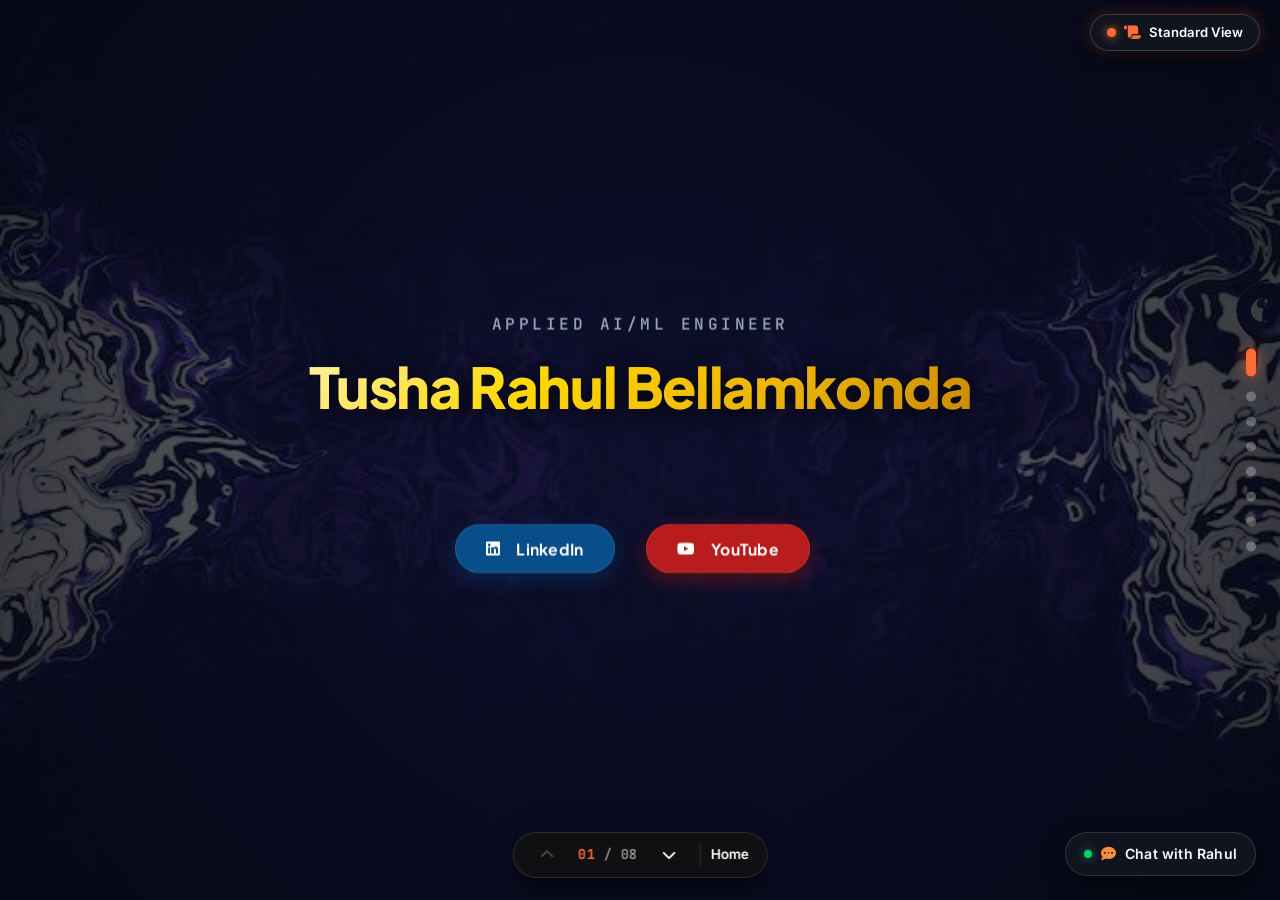
==== commit c5a8ac41: "Optimize UI/UX performance, enable vertical skills stream on mobile, add arrow/click slideshow navig" ====
--- a/index.html
+++ b/index.html
@@ -1930,7 +1930,7 @@
                     <div class="project-stacked-card">
                         <div class="project-card-banner">
                             <div class="project-banner-ambient" style="background-image: url('img/navosai-research-report.png');"></div>
-                            <img src="img/navosai-research-report.png" alt="NavosAI Research Agent" class="project-banner-img" loading="lazy">
+                            <img src="img/navosai-research-report.png" alt="NavosAI Research Agent" class="project-banner-img" loading="lazy" decoding="async">
                             <span class="project-card-number">01 / AI Pipeline</span>
                             <button type="button" class="project-banner-expand-btn" onclick="openPortfolioModal('img/navosai-research-report.png')" aria-label="Expand image" title="View Full Preview"><i class="fas fa-expand-alt"></i></button>
                         </div>
@@ -1955,7 +1955,7 @@
                     <div class="project-stacked-card">
                         <div class="project-card-banner">
                             <div class="project-banner-ambient" style="background-image: url('img/n8n-linkedin-post-generator.png');"></div>
-                            <img src="img/n8n-linkedin-post-generator.png" alt="Autonomous AI LinkedIn Engine" class="project-banner-img" loading="lazy">
+                            <img src="img/n8n-linkedin-post-generator.png" alt="Autonomous AI LinkedIn Engine" class="project-banner-img" loading="lazy" decoding="async">
                             <span class="project-card-number">02 / Automation</span>
                             <button type="button" class="project-banner-expand-btn" onclick="openPortfolioModal('img/n8n-linkedin-post-generator.png')" aria-label="Expand image" title="View Full Preview"><i class="fas fa-expand-alt"></i></button>
                         </div>
@@ -1980,7 +1980,7 @@
                     <div class="project-stacked-card">
                         <div class="project-card-banner">
                             <div class="project-banner-ambient" style="background-image: url('img/pioneer-nexus-pred-analytics-cover.png');"></div>
-                            <img src="img/pioneer-nexus-pred-analytics-cover.png" alt="Pioneer Nexus" class="project-banner-img" loading="lazy">
+                            <img src="img/pioneer-nexus-pred-analytics-cover.png" alt="Pioneer Nexus" class="project-banner-img" loading="lazy" decoding="async">
                             <span class="project-card-number">03 / Analytics ML</span>
                             <button type="button" class="project-banner-expand-btn" onclick="openPortfolioModal('img/pioneer-nexus-pred-analytics-cover.png')" aria-label="Expand image" title="View Full Preview"><i class="fas fa-expand-alt"></i></button>
                         </div>
@@ -2004,7 +2004,7 @@
                     <div class="project-stacked-card">
                         <div class="project-card-banner">
                             <div class="project-banner-ambient" style="background-image: url('img/docportal-projects-page.png');"></div>
-                            <img src="img/docportal-projects-page.png" alt="DocPortal AI" class="project-banner-img" loading="lazy">
+                            <img src="img/docportal-projects-page.png" alt="DocPortal AI" class="project-banner-img" loading="lazy" decoding="async">
                             <span class="project-card-number">04 / Enterprise RAG</span>
                             <button type="button" class="project-banner-expand-btn" onclick="openPortfolioModal('img/docportal-projects-page.png')" aria-label="Expand image" title="View Full Preview"><i class="fas fa-expand-alt"></i></button>
                         </div>
@@ -2028,7 +2028,7 @@
                     <div class="project-stacked-card">
                         <div class="project-card-banner">
                             <div class="project-banner-ambient" style="background-image: url('https://raw.githubusercontent.com/Rahul6158/Ideate/main/ideate-screenshots/collaborative-idea-space.png');"></div>
-                            <img src="https://raw.githubusercontent.com/Rahul6158/Ideate/main/ideate-screenshots/collaborative-idea-space.png" alt="Ideate AI Incubation Board" class="project-banner-img" loading="lazy">
+                            <img src="https://raw.githubusercontent.com/Rahul6158/Ideate/main/ideate-screenshots/collaborative-idea-space.png" alt="Ideate AI Incubation Board" class="project-banner-img" loading="lazy" decoding="async">
                             <span class="project-card-number">05 / AI Collaboration</span>
                             <button type="button" class="project-banner-expand-btn" onclick="openPortfolioModal('https://raw.githubusercontent.com/Rahul6158/Ideate/main/ideate-screenshots/collaborative-idea-space.png')" aria-label="Expand image" title="View Full Preview"><i class="fas fa-expand-alt"></i></button>
                         </div>
@@ -2054,7 +2054,7 @@
                     <div class="project-stacked-card">
                         <div class="project-card-banner">
                             <div class="project-banner-ambient" style="background-image: url('https://raw.githubusercontent.com/Rahul6158/n8n-ai-cold-outreach-agent/main/screenshots/workflow-scrreenshot.jpeg');"></div>
-                            <img src="https://raw.githubusercontent.com/Rahul6158/n8n-ai-cold-outreach-agent/main/screenshots/workflow-scrreenshot.jpeg" onerror="this.src='img/n8n-linkedin-post-generator.png'" alt="Autonomous AI Cold Outreach Agent" class="project-banner-img" loading="lazy">
+                            <img src="https://raw.githubusercontent.com/Rahul6158/n8n-ai-cold-outreach-agent/main/screenshots/workflow-scrreenshot.jpeg" onerror="this.src='img/n8n-linkedin-post-generator.png'" alt="Autonomous AI Cold Outreach Agent" class="project-banner-img" loading="lazy" decoding="async">
                             <span class="project-card-number">06 / Outreach Automation</span>
                             <button type="button" class="project-banner-expand-btn" onclick="openPortfolioModal('https://raw.githubusercontent.com/Rahul6158/n8n-ai-cold-outreach-agent/main/screenshots/workflow-scrreenshot.jpeg')" aria-label="Expand image" title="View Full Preview"><i class="fas fa-expand-alt"></i></button>
                         </div>
@@ -2075,7 +2075,7 @@
                     <div class="project-stacked-card">
                         <div class="project-card-banner">
                             <div class="project-banner-ambient" style="background-image: url('img/hero-bg.jpg');"></div>
-                            <img src="img/hero-bg.jpg" alt="clipYT AI Video Clipper" class="project-banner-img" loading="lazy">
+                            <img src="img/hero-bg.jpg" alt="clipYT AI Video Clipper" class="project-banner-img" loading="lazy" decoding="async">
                             <span class="project-card-number">07 / Generative Video</span>
                             <button type="button" class="project-banner-expand-btn" onclick="openPortfolioModal('img/hero-bg.jpg')" aria-label="Expand image" title="View Full Preview"><i class="fas fa-expand-alt"></i></button>
                         </div>
@@ -2098,7 +2098,7 @@
                     <div class="project-stacked-card">
                         <div class="project-card-banner">
                             <div class="project-banner-ambient" style="background-image: url('img/ai-code-corrector-thumbnail.png');"></div>
-                            <img src="img/ai-code-corrector-thumbnail.png" alt="AI Code Validation Platform" class="project-banner-img" loading="lazy">
+                            <img src="img/ai-code-corrector-thumbnail.png" alt="AI Code Validation Platform" class="project-banner-img" loading="lazy" decoding="async">
                             <span class="project-card-number">08 / Code Quality</span>
                             <button type="button" class="project-banner-expand-btn" onclick="openPortfolioModal('img/ai-code-corrector-thumbnail.png')" aria-label="Expand image" title="View Full Preview"><i class="fas fa-expand-alt"></i></button>
                         </div>
@@ -2122,7 +2122,7 @@
                     <div class="project-stacked-card">
                         <div class="project-card-banner">
                             <div class="project-banner-ambient" style="background-image: url('img/dsv.png');"></div>
-                            <img src="img/dsv.png" alt="Data Structures Viz (DSV)" class="project-banner-img" loading="lazy">
+                            <img src="img/dsv.png" alt="Data Structures Viz (DSV)" class="project-banner-img" loading="lazy" decoding="async">
                             <span class="project-card-number">09 / Visualization</span>
                             <button type="button" class="project-banner-expand-btn" onclick="openPortfolioModal('img/dsv.png')" aria-label="Expand image" title="View Full Preview"><i class="fas fa-expand-alt"></i></button>
                         </div>
@@ -2147,7 +2147,7 @@
                     <div class="project-stacked-card">
                         <div class="project-card-banner">
                             <div class="project-banner-ambient" style="background-image: url('img/hf_det.png');"></div>
-                            <img src="img/hf_det.png" alt="Hand Fracture Detection" class="project-banner-img" loading="lazy">
+                            <img src="img/hf_det.png" alt="Hand Fracture Detection" class="project-banner-img" loading="lazy" decoding="async">
                             <span class="project-card-number">10 / Medical Vision</span>
                             <button type="button" class="project-banner-expand-btn" onclick="openPortfolioModal('img/hf_det.png')" aria-label="Expand image" title="View Full Preview"><i class="fas fa-expand-alt"></i></button>
                         </div>
@@ -3351,10 +3351,29 @@
             <!-- Articles Stacked 3D Carousel Stage -->
             <div class="projects-carousel-wrapper">
                 <div class="carousel-stage" id="articlesCarouselStage">
-                    <!-- Article 1: NavosAI -->
+                    <!-- Article 1: Publications Hub (Browse All Articles) -->
+                    <div class="article-stacked-card" style="background-image: url('img/articles-cover.png');">
+                        <div class="project-card-content">
+                            <span class="project-card-number">01 / Publications Hub</span>
+                            <h2>Browse All Articles</h2>
+                            <div class="project-card-tech">Technical Guides &bull; Case Studies &bull; AI Research</div>
+                            <p class="project-card-desc">Browse my complete library of engineering deep dives,
+                                architectural breakdowns, and hands-on tutorials across generative AI, multi-agent
+                                frameworks, and data platforms.</p>
+                            <div class="project-card-actions">
+                                <a href="articles.html" class="project-card-btn project-card-btn-primary">Browse All <i
+                                        class="fas fa-external-link-alt ms-1"></i></a>
+                                <a href="https://www.linkedin.com/in/tusha-rahul/"
+                                    class="project-card-btn project-card-btn-secondary" target="_blank"
+                                    rel="noopener"><i class="fab fa-linkedin me-1"></i> LinkedIn</a>
+                            </div>
+                        </div>
+                    </div>
+
+                    <!-- Article 2: NavosAI -->
                     <div class="article-stacked-card" style="background-image: url('img/navosai-research-report.png');">
                         <div class="project-card-content">
-                            <span class="project-card-number">01 / Multi-Agent AI</span>
+                            <span class="project-card-number">02 / Multi-Agent AI</span>
                             <h2>NavosAI Research Agent</h2>
                             <div class="project-card-tech">June 2025 &bull; 18 min read &bull; LangGraph &bull; FastAPI
                             </div>
@@ -3372,11 +3391,11 @@
                         </div>
                     </div>
 
-                    <!-- Article 2: LinkedIn Automation -->
+                    <!-- Article 3: LinkedIn Automation -->
                     <div class="article-stacked-card"
                         style="background-image: url('img/n8n-linkedin-post-generator.png');">
                         <div class="project-card-content">
-                            <span class="project-card-number">02 / AI Automation</span>
+                            <span class="project-card-number">03 / AI Automation</span>
                             <h2>AI LinkedIn Content Engine</h2>
                             <div class="project-card-tech">May 2025 &bull; 10 min read &bull; n8n &bull; Gemini 2.5
                                 &bull; Cloudflare</div>
@@ -3394,10 +3413,10 @@
                         </div>
                     </div>
 
-                    <!-- Article 3: DocPortal AI -->
+                    <!-- Article 4: DocPortal AI -->
                     <div class="article-stacked-card" style="background-image: url('img/docportal-dashboard.png');">
                         <div class="project-card-content">
-                            <span class="project-card-number">03 / Enterprise RAG</span>
+                            <span class="project-card-number">04 / Enterprise RAG</span>
                             <h2>DocPortal: Enterprise RAG</h2>
                             <div class="project-card-tech">April 2025 &bull; 15 min read &bull; RAG &bull; FastAPI
                                 &bull; Weaviate</div>
@@ -3415,11 +3434,11 @@
                         </div>
                     </div>
 
-                    <!-- Article 4: Ideate -->
+                    <!-- Article 5: Ideate -->
                     <div class="article-stacked-card"
                         style="background-image: url('https://raw.githubusercontent.com/Rahul6158/Ideate/main/ideate-screenshots/collaborative-idea-space.png');">
                         <div class="project-card-content">
-                            <span class="project-card-number">04 / Real-Time AI</span>
+                            <span class="project-card-number">05 / Real-Time AI</span>
                             <h2>Ideate: AI Idea Incubation</h2>
                             <div class="project-card-tech">June 2025 &bull; 14 min read &bull; React 18 &bull; Supabase &bull; NVIDIA NIM</div>
                             <p class="project-card-desc">A deep dive into building an incubation workspace with embedded AI teammate Idvy, rolling semantic memory, private OTR drawer, and live market intelligence.</p>
@@ -3434,11 +3453,11 @@
                         </div>
                     </div>
 
-                    <!-- Article 5: Autonomous AI Cold Outreach Agent -->
+                    <!-- Article 6: Autonomous AI Cold Outreach Agent -->
                     <div class="article-stacked-card"
                         style="background-image: url('https://raw.githubusercontent.com/Rahul6158/n8n-ai-cold-outreach-agent/main/screenshots/workflow-scrreenshot.jpeg');">
                         <div class="project-card-content">
-                            <span class="project-card-number">05 / AI Automation</span>
+                            <span class="project-card-number">06 / AI Automation</span>
                             <h2>AI Cold Outreach Agent</h2>
                             <div class="project-card-tech">July 2025 &bull; 11 min read &bull; n8n &bull; Ollama LLaMA 3.2 &bull; WhatsApp</div>
                             <p class="project-card-desc">Architecting an automated cold email pipeline with zero API cost using local Ollama, live Tavily corporate intelligence, and real-time WhatsApp dispatch alerts.</p>
@@ -3451,11 +3470,11 @@
                         </div>
                     </div>
 
-                    <!-- Article 6: clipYT AI Video Clipper -->
+                    <!-- Article 7: clipYT AI Video Clipper -->
                     <div class="article-stacked-card"
                         style="background-image: url('img/hero-bg.jpg');">
                         <div class="project-card-content">
-                            <span class="project-card-number">06 / Video AI &amp; DSP</span>
+                            <span class="project-card-number">07 / Video AI &amp; DSP</span>
                             <h2>clipYT: AI Viral Shorts Clipper</h2>
                             <div class="project-card-tech">August 2025 &bull; 12 min read &bull; FastAPI &bull; Gemini 3.8 &bull; Canary ASR</div>
                             <p class="project-card-desc">Solving the video peephole problem and subtitle clipping with dual-layer blurred backdrops, word burst chunker captions, and NVIDIA Canary speech-to-text.</p>
@@ -3470,11 +3489,11 @@
                         </div>
                     </div>
 
-                    <!-- Article 7: Pioneer Nexus -->
+                    <!-- Article 8: Pioneer Nexus -->
                     <div class="article-stacked-card"
                         style="background-image: url('img/pioneer-nexus-pred-analytics-cover.png');">
                         <div class="project-card-content">
-                            <span class="project-card-number">07 / Pharma Analytics</span>
+                            <span class="project-card-number">08 / Pharma Analytics</span>
                             <h2>Pioneer Nexus: Insights Engine</h2>
                             <div class="project-card-tech">March 2025 &bull; 12 min read &bull; Predictive ML &bull;
                                 Text-to-SQL</div>
@@ -3488,25 +3507,6 @@
                                 <a href="https://github.com/Rahul6158/Pioneer-Nexus"
                                     class="project-card-btn project-card-btn-secondary" target="_blank"
                                     rel="noopener"><i class="fab fa-github me-1"></i> GitHub</a>
-                            </div>
-                        </div>
-                    </div>
-
-                    <!-- Article 8: Publications Hub -->
-                    <div class="article-stacked-card" style="background-image: url('img/articles-cover.png');">
-                        <div class="project-card-content">
-                            <span class="project-card-number">08 / Publications Hub</span>
-                            <h2>Explore All Articles</h2>
-                            <div class="project-card-tech">Technical Guides &bull; Case Studies &bull; AI Research</div>
-                            <p class="project-card-desc">Browse my complete library of engineering deep dives,
-                                architectural breakdowns, and hands-on tutorials across generative AI, multi-agent
-                                frameworks, and data platforms.</p>
-                            <div class="project-card-actions">
-                                <a href="articles.html" class="project-card-btn project-card-btn-primary">Browse All <i
-                                        class="fas fa-external-link-alt ms-1"></i></a>
-                                <a href="https://www.linkedin.com/in/tusha-rahul/"
-                                    class="project-card-btn project-card-btn-secondary" target="_blank"
-                                    rel="noopener"><i class="fab fa-linkedin me-1"></i> LinkedIn</a>
                             </div>
                         </div>
                     </div>
@@ -4060,8 +4060,6 @@
     <script src="https://cdnjs.cloudflare.com/ajax/libs/typed.js/2.0.12/typed.min.js" crossorigin="anonymous"></script>
     <!-- GSAP & Motion Engine for Slideshow -->
     <script src="https://cdnjs.cloudflare.com/ajax/libs/gsap/3.12.5/gsap.min.js" crossorigin="anonymous"></script>
-    <script src="https://cdnjs.cloudflare.com/ajax/libs/gsap/3.12.5/ScrollTrigger.min.js"
-        crossorigin="anonymous"></script>
     <script src="https://cdnjs.cloudflare.com/ajax/libs/gsap/3.12.5/ScrollToPlugin.min.js"
         crossorigin="anonymous"></script>
     <script src="js/slideshow.js"></script>
@@ -4072,13 +4070,27 @@
         // Initialize jQuery Water Ripple Effect on Hero Section
         $(document).ready(function () {
             try {
+                const isMobile = window.innerWidth <= 768 || /Android|iPhone|iPad|iPod/i.test(navigator.userAgent);
                 const $hero = $('#home');
                 if ($hero.length && typeof $hero.ripples === 'function') {
                     $hero.ripples({
-                        resolution: 512,
+                        resolution: isMobile ? 384 : 512,
                         dropRadius: 20,
                         perturbance: 0.04,
                         interactive: true
+                    });
+
+                    // Mobile touch ripple interaction (touchmove & touchstart)
+                    $hero.on('touchmove.heroRipples touchstart.heroRipples', function (e) {
+                        try {
+                            const touch = e.originalEvent.touches[0];
+                            if (touch) {
+                                const offset = $hero.offset();
+                                const x = touch.pageX - offset.left;
+                                const y = touch.pageY - offset.top;
+                                $hero.ripples('drop', x, y, 16, 0.04);
+                            }
+                        } catch (err) {}
                     });
 
                     // Periodic ambient water ripple drops
@@ -4089,12 +4101,28 @@
                             if (w > 0 && h > 0) {
                                 const x = Math.random() * w;
                                 const y = Math.random() * h;
-                                const dropRadius = 18 + Math.random() * 8;
+                                const dropRadius = 16 + Math.random() * 10;
                                 const strength = 0.03 + Math.random() * 0.03;
                                 $hero.ripples('drop', x, y, dropRadius, strength);
                             }
                         }
-                    }, 3500);
+                    }, 2800);
+
+                    // Pause ripples only when #home is completely off-screen in standard mode
+                    if ('IntersectionObserver' in window) {
+                        const heroObserver = new IntersectionObserver((entries) => {
+                            entries.forEach(entry => {
+                                if (entry.isIntersecting) {
+                                    $hero.ripples('play');
+                                    $hero.ripples('updateSize');
+                                } else {
+                                    $hero.ripples('pause');
+                                }
+                            });
+                        }, { threshold: 0.02 });
+                        const homeEl = document.getElementById('home');
+                        if (homeEl) heroObserver.observe(homeEl);
+                    }
                 }
             } catch (err) {
                 console.warn('jQuery Ripples initialization:', err);
@@ -4137,19 +4165,44 @@
             });
         });
 
-        // Back to top button
-        $(window).scroll(function () {
-            if ($(this).scrollTop() > 300) {
-                $('.back-to-top').addClass('active');
-            } else {
-                $('.back-to-top').removeClass('active');
+        // Consolidated high-performance scroll handler (Back to top & Navbar shrink)
+        let scrollTicking = false;
+        const backToTopBtn = document.querySelector('.back-to-top');
+        const navbarEl = document.querySelector('.navbar');
+
+        function onScrollUpdate() {
+            const scrollY = window.pageYOffset || document.documentElement.scrollTop;
+            if (backToTopBtn) {
+                if (scrollY > 300) {
+                    backToTopBtn.classList.add('active');
+                } else {
+                    backToTopBtn.classList.remove('active');
+                }
             }
-        });
-
-        $('.back-to-top').click(function () {
-            $('html, body').animate({ scrollTop: 0 }, 1500, 'easeInOutExpo');
-            return false;
-        });
+            if (navbarEl) {
+                if (scrollY > 100) {
+                    navbarEl.classList.add('navbar-shrink');
+                } else {
+                    navbarEl.classList.remove('navbar-shrink');
+                }
+            }
+            scrollTicking = false;
+        }
+
+        window.addEventListener('scroll', function () {
+            if (!scrollTicking) {
+                requestAnimationFrame(onScrollUpdate);
+                scrollTicking = true;
+            }
+        }, { passive: true });
+
+        // Native smooth scroll to top (GPU accelerated, instant response)
+        if (backToTopBtn) {
+            backToTopBtn.addEventListener('click', function (e) {
+                e.preventDefault();
+                window.scrollTo({ top: 0, behavior: 'smooth' });
+            });
+        }
 
         // Handle URL hash on load (e.g. from "Back to Projects" link)
         $(window).on('load', function () {
@@ -4195,28 +4248,41 @@
                 );
             }
         });
-        // Navbar effect on scroll
-        $(window).scroll(function () {
-            if ($(this).scrollTop() > 100) {
-                $('.navbar').addClass('navbar-shrink');
-            } else {
-                $('.navbar').removeClass('navbar-shrink');
-            }
-        });
-
         // Initialize tooltips
         $(function () {
-            $('[data-toggle="tooltip"]').tooltip()
-        })
-        // About image mouse tracking for spotlight effect
+            $('[data-toggle="tooltip"]').tooltip();
+        });
+
+        // About image mouse tracking for spotlight effect (GPU-composited rAF)
         const aboutImg = document.querySelector('.about-img');
         if (aboutImg) {
+            let aboutRaf = null;
+            let cachedRect = null;
+
+            const updateRect = () => {
+                cachedRect = aboutImg.getBoundingClientRect();
+            };
+            window.addEventListener('resize', updateRect, { passive: true });
+
+            aboutImg.addEventListener('mouseenter', updateRect);
             aboutImg.addEventListener('mousemove', e => {
-                const rect = aboutImg.getBoundingClientRect();
-                const x = ((e.clientX - rect.left) / rect.width) * 100;
-                const y = ((e.clientY - rect.top) / rect.height) * 100;
-                aboutImg.style.setProperty('--mouse-x', `${x}%`);
-                aboutImg.style.setProperty('--mouse-y', `${y}%`);
+                if (!cachedRect) updateRect();
+                if (aboutRaf) return;
+                aboutRaf = requestAnimationFrame(() => {
+                    const x = ((e.clientX - cachedRect.left) / cachedRect.width) * 100;
+                    const y = ((e.clientY - cachedRect.top) / cachedRect.height) * 100;
+                    aboutImg.style.setProperty('--mouse-x', `${x}%`);
+                    aboutImg.style.setProperty('--mouse-y', `${y}%`);
+                    aboutRaf = null;
+                });
+            }, { passive: true });
+
+            aboutImg.addEventListener('mouseleave', () => {
+                cachedRect = null;
+                if (aboutRaf) {
+                    cancelAnimationFrame(aboutRaf);
+                    aboutRaf = null;
+                }
             });
         }
 
--- a/css/slideshow.css
+++ b/css/slideshow.css
@@ -115,9 +115,13 @@
     transform: translateY(-2px) !important;
 }
 
-/* Smooth Butter Scrolling Across the Entire Page */
-html {
-    scroll-behavior: smooth !important;
+/* Responsive Scrolling Engine */
+html:not(.slideshow-active) {
+    scroll-padding-top: 75px !important;
+}
+
+body:not(.slideshow-active) .section {
+    contain: layout style;
 }
 
 /* Master Slideshow Slide */
@@ -603,14 +607,26 @@
     border: 1px solid rgba(255, 255, 255, 0.22);
     cursor: pointer;
     transition:
-        transform 0.6s cubic-bezier(0.25, 1, 0.5, 1),
-        opacity 0.5s ease,
-        filter 0.5s ease,
-        box-shadow 0.5s ease,
+        transform 0.45s cubic-bezier(0.25, 1, 0.5, 1),
+        opacity 0.35s ease,
+        box-shadow 0.35s ease,
         border-color 0.35s ease;
-    will-change: transform, opacity, filter;
+    will-change: transform, opacity;
     overflow: hidden;
     box-shadow: 0 16px 40px rgba(0, 0, 0, 0.65);
+}
+
+/* Dimming overlay on cards (GPU-accelerated opacity instead of expensive filter) */
+.article-stacked-card::after {
+    content: "";
+    position: absolute;
+    inset: 0;
+    border-radius: inherit;
+    background: #000000;
+    opacity: 0.55;
+    pointer-events: none;
+    transition: opacity 0.35s ease;
+    z-index: 5;
 }
 
 /* Subtle dark scrim so text stays readable on bright images */
@@ -621,6 +637,7 @@
     border-radius: inherit;
     background: linear-gradient(to top, rgba(10, 12, 18, 0.96) 0%, rgba(10, 12, 18, 0.72) 48%, rgba(10, 12, 18, 0.32) 100%);
     pointer-events: none;
+    z-index: 1;
 }
 
 .article-stacked-card h2 {
@@ -629,6 +646,8 @@
     line-height: 1.25;
     font-weight: 700;
     color: #ffffff;
+    position: relative;
+    z-index: 2;
 }
 
 .article-stacked-card p.project-card-desc {
@@ -641,13 +660,18 @@
     -webkit-line-clamp: 3;
     -webkit-box-orient: vertical;
     overflow: hidden;
+    position: relative;
+    z-index: 2;
 }
 
 .article-stacked-card.is-active {
     border-color: rgba(255, 107, 53, 0.95) !important;
     box-shadow: 0 28px 70px rgba(0, 0, 0, 0.9), 0 0 35px rgba(255, 107, 53, 0.45), inset 0 0 20px rgba(255, 107, 53, 0.08) !important;
     cursor: default;
-    filter: brightness(1.1) !important;
+}
+
+.article-stacked-card.is-active::after {
+    opacity: 0;
 }
 
 .article-stacked-card.is-active .project-card-number {
@@ -658,13 +682,15 @@
 }
 
 .article-stacked-card:not(.is-active) {
-    filter: brightness(0.42) saturate(0.85);
     border-color: rgba(255, 255, 255, 0.12);
 }
 
 .article-stacked-card:not(.is-active):hover {
-    filter: brightness(0.78) saturate(1) !important;
     border-color: rgba(255, 255, 255, 0.28);
+}
+
+.article-stacked-card:not(.is-active):hover::after {
+    opacity: 0.22;
 }
 
 /* ============================================================
@@ -687,14 +713,26 @@
     border: 1px solid rgba(255, 255, 255, 0.18);
     cursor: pointer;
     transition:
-        transform 0.6s cubic-bezier(0.25, 1, 0.5, 1),
-        opacity 0.5s ease,
-        filter 0.5s ease,
-        box-shadow 0.5s ease,
+        transform 0.45s cubic-bezier(0.25, 1, 0.5, 1),
+        opacity 0.35s ease,
+        box-shadow 0.35s ease,
         border-color 0.35s ease;
-    will-change: transform, opacity, filter;
+    will-change: transform, opacity;
     overflow: hidden;
     box-shadow: 0 16px 40px rgba(0, 0, 0, 0.65);
+}
+
+/* Dimming overlay on cards (GPU-accelerated opacity instead of expensive filter) */
+.project-stacked-card::after {
+    content: "";
+    position: absolute;
+    inset: 0;
+    border-radius: inherit;
+    background: #000000;
+    opacity: 0.52;
+    pointer-events: none;
+    transition: opacity 0.35s ease;
+    z-index: 5;
 }
 
 /* Complete Image Banner in Project Card */
@@ -712,16 +750,20 @@
     border-radius: 19px 19px 0 0;
 }
 
-/* Ambient colored blur backdrop matching project image */
+/* Ambient colored blur backdrop matching project image (only active center card renders blur to save GPU) */
 .project-banner-ambient {
     position: absolute;
     inset: -14px;
     background-size: cover;
     background-position: center;
-    filter: blur(16px) brightness(0.28) saturate(1.3);
+    filter: blur(14px) brightness(0.28) saturate(1.2);
     opacity: 0.8;
     z-index: 1;
     pointer-events: none;
+}
+
+.project-stacked-card:not(.is-active) .project-banner-ambient {
+    display: none !important;
 }
 
 /* COMPLETE IMAGE VISIBLE - ZERO CROPPING */
@@ -843,7 +885,10 @@
     border-color: rgba(255, 107, 53, 0.95) !important;
     box-shadow: 0 28px 70px rgba(0, 0, 0, 0.9), 0 0 35px rgba(255, 107, 53, 0.45), inset 0 0 20px rgba(255, 107, 53, 0.08) !important;
     cursor: default;
-    filter: brightness(1.05) !important;
+}
+
+.project-stacked-card.is-active::after {
+    opacity: 0;
 }
 
 .project-stacked-card.is-active .project-card-number {
@@ -854,13 +899,15 @@
 }
 
 .project-stacked-card:not(.is-active) {
-    filter: brightness(0.48) saturate(0.85);
     border-color: rgba(255, 255, 255, 0.12);
 }
 
 .project-stacked-card:not(.is-active):hover {
-    filter: brightness(0.82) saturate(1) !important;
     border-color: rgba(255, 255, 255, 0.28);
+}
+
+.project-stacked-card:not(.is-active):hover::after {
+    opacity: 0.2;
 }
 
 .project-card-content {
@@ -2996,6 +3043,158 @@
 
     100% {
         transform: translateX(0%);
+    }
+}
+
+/* Vertical Ticker Animations for Responsive Mode */
+@keyframes skillsBeltUp {
+    0% {
+        transform: translateY(0%);
+    }
+
+    100% {
+        transform: translateY(-50%);
+    }
+}
+
+@keyframes skillsBeltDown {
+    0% {
+        transform: translateY(-50%);
+    }
+
+    100% {
+        transform: translateY(0%);
+    }
+}
+
+/* ============================================================
+   Responsive Technical Skills (Vertical Stream Layout)
+   Covers vertical height cleanly on mobile and tablets
+   ============================================================ */
+@media (max-width: 991px) {
+    body.slideshow-active #skills .container.skills-outer-container,
+    body:not(.slideshow-active) #skills .container.skills-outer-container {
+        max-height: calc(100vh - 40px);
+        justify-content: flex-start;
+        padding-top: 8px;
+        padding-bottom: 8px;
+    }
+
+    .skills-belts-wrapper {
+        flex-direction: row !important;
+        justify-content: center !important;
+        align-items: stretch !important;
+        gap: 12px !important;
+        height: clamp(420px, 62vh, 570px) !important;
+        max-height: calc(100vh - 190px) !important;
+        margin: 6px auto 0 auto !important;
+        overflow: hidden !important;
+        width: 100% !important;
+    }
+
+    .skills-belt-container {
+        flex: 1 1 0 !important;
+        max-width: 320px !important;
+        height: 100% !important;
+        overflow: hidden !important;
+        padding: 0 4px !important;
+        mask-image: linear-gradient(to bottom, transparent 0%, black 8%, black 92%, transparent 100%) !important;
+        -webkit-mask-image: linear-gradient(to bottom, transparent 0%, black 8%, black 92%, transparent 100%) !important;
+    }
+
+    .skills-belt-track {
+        display: flex !important;
+        flex-direction: column !important;
+        width: 100% !important;
+        height: max-content !important;
+        gap: 12px !important;
+    }
+
+    .skills-belt-track.belt-left {
+        animation: skillsBeltUp 26s linear infinite !important;
+    }
+
+    .skills-belt-track.belt-right {
+        animation: skillsBeltDown 26s linear infinite !important;
+    }
+
+    .skills-belt-container:hover .skills-belt-track,
+    .skills-belt-container:active .skills-belt-track {
+        animation-play-state: paused !important;
+    }
+
+    .skill-rect-card {
+        flex: 0 0 auto !important;
+        width: 100% !important;
+        height: auto !important;
+        min-height: 94px !important;
+        padding: 9px 12px !important;
+    }
+}
+
+@media (max-width: 480px) {
+    .skills-belts-wrapper {
+        gap: 8px !important;
+        height: clamp(380px, 58vh, 500px) !important;
+    }
+    .skills-belt-container {
+        padding: 0 2px !important;
+    }
+    .skills-belt-track {
+        gap: 9px !important;
+    }
+    .skill-rect-card {
+        padding: 8px 9px !important;
+        min-height: 84px !important;
+    }
+    .skill-rect-name {
+        font-size: 0.82rem !important;
+    }
+    .skill-rect-badge {
+        font-size: 0.62rem !important;
+        padding: 1px 5px !important;
+    }
+    .skill-rect-icon-wrap {
+        width: 26px !important;
+        height: 26px !important;
+    }
+    .skill-proj-name {
+        font-size: 0.66rem !important;
+    }
+}
+
+/* ============================================================
+   Projects & Articles Mobile Optimization (Fast 60 FPS Swipes)
+   ============================================================ */
+@media (max-width: 768px) {
+    .project-banner-ambient {
+        display: none !important;
+    }
+
+    .project-stacked-card *,
+    .article-stacked-card * {
+        backdrop-filter: none !important;
+        -webkit-backdrop-filter: none !important;
+    }
+
+    .carousel-stage {
+        perspective: 900px !important;
+        height: 410px !important;
+    }
+
+    #projectCarouselStage {
+        height: 440px !important;
+    }
+
+    .project-stacked-card,
+    .article-stacked-card {
+        width: clamp(285px, 86vw, 360px) !important;
+        box-shadow: 0 10px 24px rgba(0, 0, 0, 0.7) !important;
+    }
+
+    .project-stacked-card.is-active,
+    .article-stacked-card.is-active {
+        box-shadow: 0 14px 32px rgba(0, 0, 0, 0.8), 0 0 18px rgba(255, 107, 53, 0.3) !important;
     }
 }
 
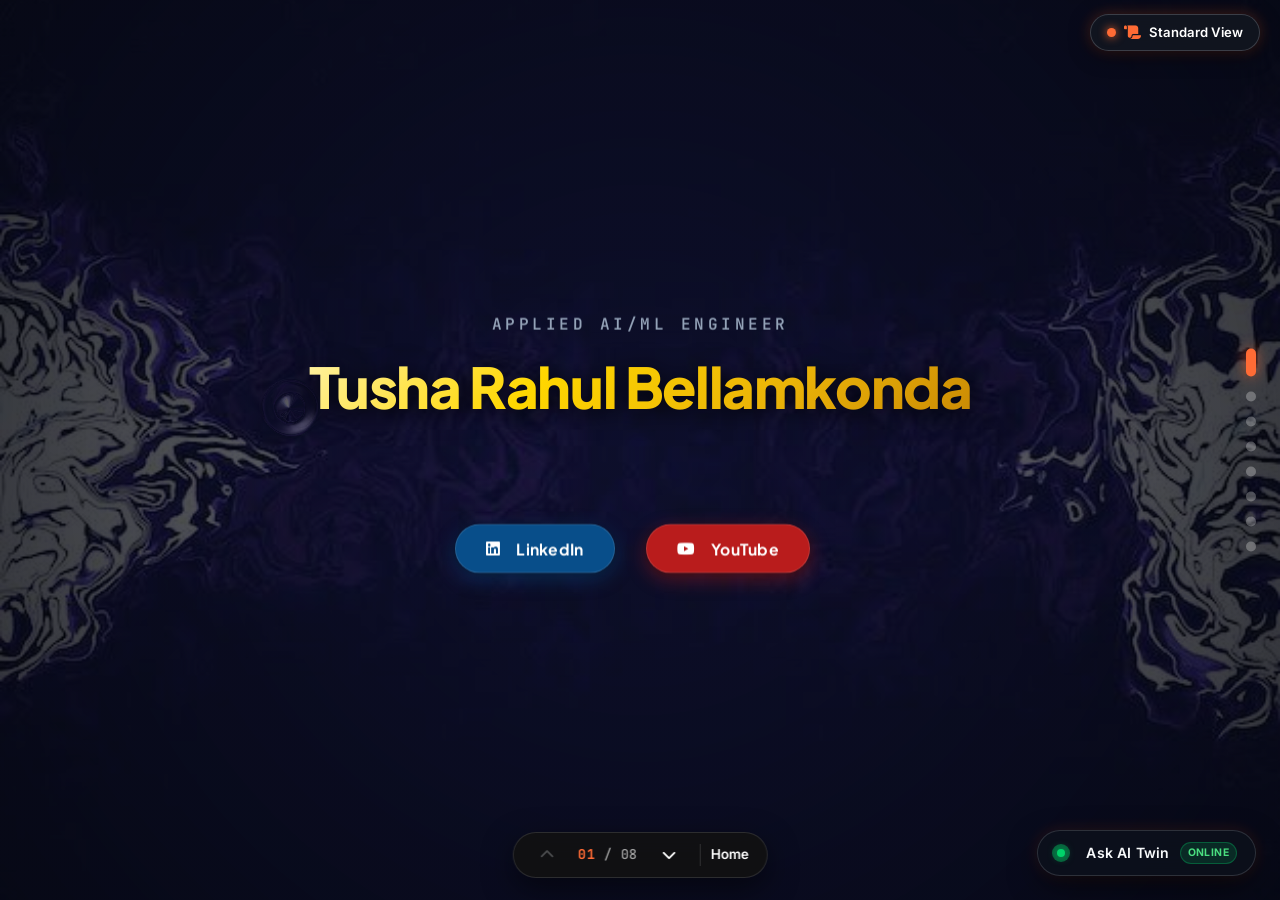
==== commit b61340d4: "Embed YouTube channel video, prioritize DocPortal in projects carousel, and optimize AI twin chatbot" ====
--- a/index.html
+++ b/index.html
@@ -1926,12 +1926,36 @@
             <!-- Centered Stacked Card Carousel Stage -->
             <div class="projects-carousel-wrapper">
                 <div class="carousel-stage" id="projectCarouselStage">
-                    <!-- Card 1: NavosAI Research Agent -->
+                    <!-- Card 1: DocPortal AI -->
+                    <div class="project-stacked-card">
+                        <div class="project-card-banner">
+                            <div class="project-banner-ambient" style="background-image: url('img/docportal-projects-page.png');"></div>
+                            <img src="img/docportal-projects-page.png" alt="DocPortal AI" class="project-banner-img" loading="lazy" decoding="async">
+                            <span class="project-card-number">01 / Enterprise RAG</span>
+                            <button type="button" class="project-banner-expand-btn" onclick="openPortfolioModal('img/docportal-projects-page.png')" aria-label="Expand image" title="View Full Preview"><i class="fas fa-expand-alt"></i></button>
+                        </div>
+                        <div class="project-card-content">
+                            <h2>DocPortal AI</h2>
+                            <div class="project-card-tech">Multi-Tenant RAG &bull; FastAPI &bull; Weaviate &bull; React</div>
+                            <p class="project-card-desc">Enterprise document intelligence platform supporting multi-PDF
+                                indexing, metadata filtering, and semantic relevance scoring for 50+ enterprise users.</p>
+                            <div class="project-card-actions">
+                                <a href="articles/docportal-article.html"
+                                    class="project-card-btn project-card-btn-primary">Article <i
+                                        class="fas fa-arrow-right ms-1"></i></a>
+                                <a href="https://github.com/Rahul6158/DocPortalAI"
+                                    class="project-card-btn project-card-btn-secondary" target="_blank"
+                                    rel="noopener"><i class="fab fa-github me-1"></i> GitHub</a>
+                            </div>
+                        </div>
+                    </div>
+
+                    <!-- Card 2: NavosAI Research Agent -->
                     <div class="project-stacked-card">
                         <div class="project-card-banner">
                             <div class="project-banner-ambient" style="background-image: url('img/navosai-research-report.png');"></div>
                             <img src="img/navosai-research-report.png" alt="NavosAI Research Agent" class="project-banner-img" loading="lazy" decoding="async">
-                            <span class="project-card-number">01 / AI Pipeline</span>
+                            <span class="project-card-number">02 / AI Pipeline</span>
                             <button type="button" class="project-banner-expand-btn" onclick="openPortfolioModal('img/navosai-research-report.png')" aria-label="Expand image" title="View Full Preview"><i class="fas fa-expand-alt"></i></button>
                         </div>
                         <div class="project-card-content">
@@ -1951,12 +1975,12 @@
                         </div>
                     </div>
 
-                    <!-- Card 2: Autonomous AI LinkedIn Engine -->
+                    <!-- Card 3: Autonomous AI LinkedIn Engine -->
                     <div class="project-stacked-card">
                         <div class="project-card-banner">
                             <div class="project-banner-ambient" style="background-image: url('img/n8n-linkedin-post-generator.png');"></div>
                             <img src="img/n8n-linkedin-post-generator.png" alt="Autonomous AI LinkedIn Engine" class="project-banner-img" loading="lazy" decoding="async">
-                            <span class="project-card-number">02 / Automation</span>
+                            <span class="project-card-number">03 / Automation</span>
                             <button type="button" class="project-banner-expand-btn" onclick="openPortfolioModal('img/n8n-linkedin-post-generator.png')" aria-label="Expand image" title="View Full Preview"><i class="fas fa-expand-alt"></i></button>
                         </div>
                         <div class="project-card-content">
@@ -1976,12 +2000,12 @@
                         </div>
                     </div>
 
-                    <!-- Card 3: Pioneer Nexus -->
+                    <!-- Card 4: Pioneer Nexus -->
                     <div class="project-stacked-card">
                         <div class="project-card-banner">
                             <div class="project-banner-ambient" style="background-image: url('img/pioneer-nexus-pred-analytics-cover.png');"></div>
                             <img src="img/pioneer-nexus-pred-analytics-cover.png" alt="Pioneer Nexus" class="project-banner-img" loading="lazy" decoding="async">
-                            <span class="project-card-number">03 / Analytics ML</span>
+                            <span class="project-card-number">04 / Analytics ML</span>
                             <button type="button" class="project-banner-expand-btn" onclick="openPortfolioModal('img/pioneer-nexus-pred-analytics-cover.png')" aria-label="Expand image" title="View Full Preview"><i class="fas fa-expand-alt"></i></button>
                         </div>
                         <div class="project-card-content">
@@ -1994,30 +2018,6 @@
                                     class="project-card-btn project-card-btn-primary">Article <i
                                         class="fas fa-arrow-right ms-1"></i></a>
                                 <a href="https://github.com/Rahul6158/Pioneer-Nexus"
-                                    class="project-card-btn project-card-btn-secondary" target="_blank"
-                                    rel="noopener"><i class="fab fa-github me-1"></i> GitHub</a>
-                            </div>
-                        </div>
-                    </div>
-
-                    <!-- Card 4: DocPortal AI -->
-                    <div class="project-stacked-card">
-                        <div class="project-card-banner">
-                            <div class="project-banner-ambient" style="background-image: url('img/docportal-projects-page.png');"></div>
-                            <img src="img/docportal-projects-page.png" alt="DocPortal AI" class="project-banner-img" loading="lazy" decoding="async">
-                            <span class="project-card-number">04 / Enterprise RAG</span>
-                            <button type="button" class="project-banner-expand-btn" onclick="openPortfolioModal('img/docportal-projects-page.png')" aria-label="Expand image" title="View Full Preview"><i class="fas fa-expand-alt"></i></button>
-                        </div>
-                        <div class="project-card-content">
-                            <h2>DocPortal AI</h2>
-                            <div class="project-card-tech">Multi-Tenant RAG &bull; FastAPI &bull; Weaviate &bull; React</div>
-                            <p class="project-card-desc">Enterprise document intelligence platform supporting multi-PDF
-                                indexing, metadata filtering, and semantic relevance scoring for 50+ enterprise users.</p>
-                            <div class="project-card-actions">
-                                <a href="articles/docportal-article.html"
-                                    class="project-card-btn project-card-btn-primary">Article <i
-                                        class="fas fa-arrow-right ms-1"></i></a>
-                                <a href="https://github.com/Rahul6158/DocPortalAI"
                                     class="project-card-btn project-card-btn-secondary" target="_blank"
                                     rel="noopener"><i class="fab fa-github me-1"></i> GitHub</a>
                             </div>
@@ -3861,10 +3861,14 @@
                             </div>
 
                             <div class="youtube-video-frame">
-                                <video controls muted loop playsinline preload="metadata" poster="img/yt_poster.jpg">
-                                    <source src="img/yt_vid.mp4" type="video/mp4">
-                                    Your browser does not support the video tag.
-                                </video>
+                                <iframe 
+                                    src="https://www.youtube.com/embed/8jOP5Q9Ki6U?rel=0&amp;modestbranding=1&amp;playsinline=1" 
+                                    title="YouTube video player" 
+                                    loading="lazy"
+                                    allow="accelerometer; autoplay; clipboard-write; encrypted-media; gyroscope; picture-in-picture; web-share" 
+                                    referrerpolicy="strict-origin-when-cross-origin" 
+                                    allowfullscreen>
+                                </iframe>
                             </div>
 
                             <div class="youtube-card-cta">
@@ -3964,64 +3968,67 @@
 
     <!-- AI Portfolio Chatbot Floating Widget -->
     <div class="rahul-chatbot-wrapper" id="rahulChatbotWrapper">
-        <!-- Sleek Floating Pill Launcher -->
-        <button id="chatbotTrigger" class="chatbot-trigger-btn" aria-label="Open Chat with Rahul AI" title="Chat with Rahul AI">
-            <span class="chatbot-trigger-dot"></span>
-            <i class="fas fa-comment-dots chatbot-icon-closed"></i>
+        <!-- Executive Floating Pill Launcher -->
+        <button id="chatbotTrigger" class="chatbot-trigger-btn" aria-label="Open Chat with Rahul AI" title="Chat with Tusha Rahul AI Twin">
+            <span class="chatbot-beacon-wrap">
+                <span class="chatbot-beacon-ping"></span>
+                <span class="chatbot-beacon-dot"></span>
+            </span>
+            <i class="fas fa-sparkles chatbot-icon-closed"></i>
             <i class="fas fa-times chatbot-icon-opened"></i>
-            <span class="chatbot-trigger-label">Chat with Rahul</span>
+            <span class="chatbot-trigger-label">Ask AI Twin</span>
+            <span class="chatbot-trigger-pill">Online</span>
         </button>
 
-        <!-- Chatbot Window -->
+        <!-- Executive Chatbot Window -->
         <div id="chatbotWindow" class="chatbot-window" style="display: none;" aria-hidden="true">
-            <!-- Corner Drag Resize Grip -->
-            <div class="chatbot-resize-grip" id="chatbotResizeCorner" title="Drag to adjust size">
-                <svg width="10" height="10" viewBox="0 0 10 10" fill="none">
-                    <circle cx="2" cy="8" r="1" fill="currentColor"/>
-                    <circle cx="5" cy="5" r="1" fill="currentColor"/>
-                    <circle cx="8" cy="2" r="1" fill="currentColor"/>
-                    <circle cx="2" cy="5" r="1" fill="currentColor"/>
-                    <circle cx="5" cy="2" r="1" fill="currentColor"/>
-                    <circle cx="2" cy="2" r="1" fill="currentColor"/>
+            <!-- Modern Corner Drag Resize Grip -->
+            <div class="chatbot-resize-grip" id="chatbotResizeCorner" title="Drag to adjust window size">
+                <svg width="12" height="12" viewBox="0 0 12 12" fill="none">
+                    <line x1="11" y1="1" x2="1" y2="11" stroke="currentColor" stroke-width="1.5" stroke-linecap="round"/>
+                    <line x1="11" y1="6" x2="6" y2="11" stroke="currentColor" stroke-width="1.5" stroke-linecap="round"/>
                 </svg>
             </div>
 
-            <!-- Clean Header -->
+            <!-- Executive Header -->
             <div class="chatbot-header" id="chatbotHeader" title="Double click to expand / restore">
                 <div class="chatbot-header-profile">
                     <div class="chatbot-avatar-wrap">
                         <img src="img/tusha-avatar.png" alt="Tusha Rahul" class="chatbot-avatar-img" onerror="this.src='img/profile.jpeg'">
-                        <span class="chatbot-status-indicator" title="Online"></span>
+                        <span class="chatbot-status-indicator" title="Online & Ready"></span>
                     </div>
                     <div class="chatbot-header-info">
                         <div class="chatbot-header-title">
                             <span class="chatbot-name">Tusha Rahul</span>
-                            <span class="chatbot-role-tag">Assistant</span>
-                        </div>
-                        <span class="chatbot-status-text">Applied AI/ML Engineer</span>
+                            <span class="chatbot-role-tag"><i class="fas fa-bolt"></i> AI Twin</span>
+                        </div>
+                        <div class="chatbot-status-row">
+                            <span class="chatbot-live-dot"></span>
+                            <span class="chatbot-status-text">Ultra-Fast Streaming &bull; Tabner Inc.</span>
+                        </div>
                     </div>
                 </div>
                 <div class="chatbot-header-actions">
                     <button type="button" id="chatbotSizeBtn" class="chatbot-action-btn" title="Expand / Restore window" aria-label="Toggle size">
                         <i class="fas fa-expand" id="chatbotSizeIcon"></i>
                     </button>
-                    <button type="button" id="chatbotClearBtn" class="chatbot-action-btn" title="Reset conversation" aria-label="Reset chat">
+                    <button type="button" id="chatbotClearBtn" class="chatbot-action-btn" title="Clear conversation" aria-label="Reset chat">
                         <i class="fas fa-rotate-right"></i>
                     </button>
-                    <button type="button" id="chatbotCloseBtn" class="chatbot-action-btn" title="Minimize" aria-label="Close chat">
+                    <button type="button" id="chatbotCloseBtn" class="chatbot-action-btn" title="Minimize chat" aria-label="Close chat">
                         <i class="fas fa-minus"></i>
                     </button>
                 </div>
             </div>
 
-            <!-- Clean Topic Chips Bar -->
+            <!-- Topic Suggestion Chips -->
             <div class="chatbot-chips-bar" id="chatbotChips">
-                <button type="button" class="chatbot-chip" data-prompt="Tell me about your background and what you're working on!">About Rahul</button>
-                <button type="button" class="chatbot-chip" data-prompt="What are your key production AI projects? Tell me about DocPortal and Pioneer Nexus.">Projects</button>
-                <button type="button" class="chatbot-chip" data-prompt="What is your role and tech stack at Tabner Inc?">Tabner Inc.</button>
-                <button type="button" class="chatbot-chip" data-prompt="What is your core tech stack, from LLMs to cloud infrastructure?">Tech Stack</button>
-                <button type="button" class="chatbot-chip" data-prompt="Tell me about your YouTube channel @Rahuls_life_stories!">YouTube</button>
-                <button type="button" class="chatbot-chip" data-prompt="How can I collaborate with you or reach out?">Contact & Hire</button>
+                <button type="button" class="chatbot-chip" data-prompt="Tell me about yourself, your background, and what you're working on!"><i class="fas fa-user-astronaut"></i> About Rahul</button>
+                <button type="button" class="chatbot-chip" data-prompt="What are your key production AI projects? Tell me about DocPortal and Pioneer Nexus."><i class="fas fa-layer-group"></i> Flagship Projects</button>
+                <button type="button" class="chatbot-chip" data-prompt="What is your role and tech stack at Tabner Inc?"><i class="fas fa-building"></i> Tabner Inc.</button>
+                <button type="button" class="chatbot-chip" data-prompt="What is your core tech stack, from LLMs to vector databases and cloud?"><i class="fas fa-terminal"></i> Tech Stack</button>
+                <button type="button" class="chatbot-chip" data-prompt="Tell me about your YouTube channel @Rahuls_life_stories!"><i class="fab fa-youtube"></i> YouTube Vlogs</button>
+                <button type="button" class="chatbot-chip" data-prompt="How can I collaborate with you or reach out for hiring?"><i class="fas fa-paper-plane"></i> Contact & Hire</button>
             </div>
 
             <!-- Messages Area -->
@@ -4029,16 +4036,19 @@
                 <!-- Messages populated by js/chatbot.js -->
             </div>
 
-            <!-- Footer / Input Form -->
+            <!-- Input Dock -->
             <form id="chatbotForm" class="chatbot-footer" autocomplete="off">
                 <div class="chatbot-input-container">
-                    <input type="text" id="chatbotInput" class="chatbot-input" placeholder="Ask about my projects, stack, or experience..." maxlength="500" required>
+                    <div class="chatbot-input-icon">
+                        <i class="fas fa-sparkles"></i>
+                    </div>
+                    <input type="text" id="chatbotInput" class="chatbot-input" placeholder="Ask about DocPortal, tech stack, Tabner Inc..." maxlength="500" required>
                     <button type="submit" id="chatbotSendBtn" class="chatbot-send-btn" aria-label="Send message">
-                        <i class="fas fa-paper-plane"></i>
+                        <i class="fas fa-arrow-up"></i>
                     </button>
                 </div>
                 <div class="chatbot-footer-caption">
-                    <span>Powered by NVIDIA NIM &bull; Tusha Rahul Portfolio</span>
+                    <span><i class="fas fa-microchip"></i> Powered by NVIDIA NIM &bull; Ultra-Low Latency Streaming</span>
                 </div>
             </form>
         </div>
--- a/css/slideshow.css
+++ b/css/slideshow.css
@@ -3864,7 +3864,6 @@
     position: relative;
     width: 100%;
     aspect-ratio: 16 / 9;
-    max-height: 280px;
     border-radius: 14px;
     overflow: hidden;
     background: #05070c;
@@ -3882,11 +3881,11 @@
     box-shadow: 0 12px 32px rgba(0, 0, 0, 0.6), 0 0 24px rgba(239, 68, 68, 0.2);
 }
 
+.youtube-video-frame iframe,
 .youtube-video-frame video {
     width: 100%;
     height: 100%;
-    object-fit: contain;
-    background: #05070c;
+    border: 0;
     display: block;
     border-radius: 12px;
 }
--- a/css/chatbot.css
+++ b/css/chatbot.css
@@ -1,64 +1,135 @@
 /* ==========================================================================
-   Tusha Rahul Portfolio - Native Chatbot Assistant Stylesheet
-   Designed to seamlessly match the website's dark minimal theme
+   Tusha Rahul Portfolio - Executive AI Chatbot Twin Stylesheet
+   Designed with ultra-modern obsidian glassmorphism, responsive micro-interactions,
+   and executive-grade typography & glowing accents.
    ========================================================================== */
 
+:root {
+    --chat-accent: #ff6b35;
+    --chat-accent-hover: #ff8c42;
+    --chat-accent-glow: rgba(255, 107, 53, 0.28);
+    --chat-bg-window: rgba(10, 14, 24, 0.94);
+    --chat-header-bg: linear-gradient(180deg, rgba(18, 24, 38, 0.96) 0%, rgba(13, 17, 28, 0.96) 100%);
+    --chat-border: rgba(255, 255, 255, 0.08);
+    --chat-border-glow: rgba(255, 107, 53, 0.45);
+    --chat-bot-bubble-bg: rgba(16, 21, 34, 0.92);
+    --chat-bot-bubble-border: rgba(255, 255, 255, 0.07);
+    --chat-user-bubble-bg: linear-gradient(135deg, #1e293b 0%, #0f172a 100%);
+    --chat-user-bubble-border: rgba(255, 255, 255, 0.12);
+    --chat-text-primary: #f8fafc;
+    --chat-text-secondary: #94a3b8;
+    --chat-text-muted: #64748b;
+    --chat-font-mono: 'JetBrains Mono', 'Fira Code', Consolas, monospace;
+}
+
+/* ------------------------------------------------------------
+   Chatbot Wrapper (Fixed Position Bottom Right)
+   ------------------------------------------------------------ */
 .rahul-chatbot-wrapper {
     position: fixed;
     bottom: 24px;
     right: 24px;
     z-index: 99999;
     font-family: 'Inter', -apple-system, BlinkMacSystemFont, "Segoe UI", Roboto, sans-serif;
-}
-
-/* ------------------------------------------------------------
-   Floating Launcher Button (Matches #portfolioModeToggle)
+    letter-spacing: -0.01em;
+}
+
+/* ------------------------------------------------------------
+   Floating Pill Launcher Button
    ------------------------------------------------------------ */
 .chatbot-trigger-btn {
     display: inline-flex;
     align-items: center;
-    gap: 9px;
-    padding: 10px 18px;
-    height: 44px;
-    border-radius: 50px;
-    background: rgba(18, 22, 32, 0.94);
-    backdrop-filter: blur(14px);
-    -webkit-backdrop-filter: blur(14px);
+    gap: 10px;
+    padding: 9px 18px;
+    height: 46px;
+    border-radius: 9999px;
+    background: rgba(13, 17, 28, 0.92);
+    backdrop-filter: blur(18px);
+    -webkit-backdrop-filter: blur(18px);
     border: 1px solid rgba(255, 255, 255, 0.14);
-    box-shadow: 0 8px 24px rgba(0, 0, 0, 0.55);
+    box-shadow: 0 10px 32px -4px rgba(0, 0, 0, 0.7), 0 0 16px rgba(255, 107, 53, 0.14);
     color: #f8fafc;
     font-size: 0.88rem;
     font-weight: 600;
     cursor: pointer;
-    transition: all 0.25s cubic-bezier(0.25, 0.8, 0.25, 1);
+    transition: all 0.28s cubic-bezier(0.16, 1, 0.3, 1);
     outline: none;
     user-select: none;
+    position: relative;
+    overflow: hidden;
+}
+
+.chatbot-trigger-btn::before {
+    content: '';
+    position: absolute;
+    inset: 0;
+    border-radius: inherit;
+    background: radial-gradient(circle at 50% 0%, rgba(255, 107, 53, 0.22), transparent 70%);
+    opacity: 0;
+    transition: opacity 0.3s ease;
+    pointer-events: none;
 }
 
 .chatbot-trigger-btn:hover {
-    background: rgba(26, 32, 46, 0.98);
-    border-color: rgba(255, 107, 53, 0.6);
+    background: rgba(20, 26, 42, 0.98);
+    border-color: rgba(255, 107, 53, 0.55);
     color: #ffffff;
-    box-shadow: 0 10px 30px rgba(0, 0, 0, 0.7), 0 0 16px rgba(255, 107, 53, 0.2);
+    box-shadow: 0 14px 40px -4px rgba(0, 0, 0, 0.8), 0 0 24px var(--chat-accent-glow);
     transform: translateY(-2px);
+}
+
+.chatbot-trigger-btn:hover::before {
+    opacity: 1;
 }
 
 .chatbot-trigger-btn:active {
     transform: translateY(0);
 }
 
-.chatbot-trigger-dot {
+/* Beacon Pulse Dot */
+.chatbot-beacon-wrap {
+    position: relative;
+    width: 10px;
+    height: 10px;
+    display: flex;
+    align-items: center;
+    justify-content: center;
+    flex-shrink: 0;
+}
+
+.chatbot-beacon-dot {
     width: 8px;
     height: 8px;
     border-radius: 50%;
     background: #00d26a;
-    box-shadow: 0 0 8px rgba(0, 210, 106, 0.7);
-    flex-shrink: 0;
+    box-shadow: 0 0 10px rgba(0, 210, 106, 0.8);
+    z-index: 2;
+}
+
+.chatbot-beacon-ping {
+    position: absolute;
+    width: 18px;
+    height: 18px;
+    border-radius: 50%;
+    background: rgba(0, 210, 106, 0.4);
+    animation: beaconPulse 2s cubic-bezier(0, 0, 0.2, 1) infinite;
+    z-index: 1;
+}
+
+@keyframes beaconPulse {
+    0% { transform: scale(0.6); opacity: 0.9; }
+    80%, 100% { transform: scale(1.6); opacity: 0; }
 }
 
 .chatbot-trigger-btn .chatbot-icon-closed {
-    font-size: 0.95rem;
+    font-size: 0.92rem;
     color: #ff8c42;
+    transition: transform 0.25s ease;
+}
+
+.chatbot-trigger-btn:hover .chatbot-icon-closed {
+    transform: rotate(15deg) scale(1.1);
 }
 
 .chatbot-trigger-btn .chatbot-icon-opened {
@@ -71,16 +142,30 @@
     letter-spacing: 0.2px;
 }
 
+.chatbot-trigger-pill {
+    font-size: 0.65rem;
+    font-weight: 700;
+    text-transform: uppercase;
+    letter-spacing: 0.4px;
+    padding: 2px 7px;
+    border-radius: 9999px;
+    background: rgba(0, 210, 106, 0.14);
+    color: #4ade80;
+    border: 1px solid rgba(0, 210, 106, 0.3);
+}
+
+/* Trigger Button Active State (When Window is Open) */
 .chatbot-trigger-btn.is-active {
-    background: #141824;
+    background: rgba(18, 22, 34, 0.96);
     border-color: rgba(255, 255, 255, 0.2);
     box-shadow: 0 8px 24px rgba(0, 0, 0, 0.6);
     padding: 10px 14px;
 }
 
-.chatbot-trigger-btn.is-active .chatbot-trigger-dot,
+.chatbot-trigger-btn.is-active .chatbot-beacon-wrap,
 .chatbot-trigger-btn.is-active .chatbot-icon-closed,
-.chatbot-trigger-btn.is-active .chatbot-trigger-label {
+.chatbot-trigger-btn.is-active .chatbot-trigger-label,
+.chatbot-trigger-btn.is-active .chatbot-trigger-pill {
     display: none;
 }
 
@@ -89,26 +174,31 @@
 }
 
 /* ------------------------------------------------------------
-   Chatbot Window
+   Chatbot Window Container
    ------------------------------------------------------------ */
 .chatbot-window {
     position: absolute;
-    bottom: 56px;
+    bottom: 58px;
     right: 0;
     width: 440px;
     max-width: calc(100vw - 32px);
-    height: 580px;
-    max-height: calc(100vh - 100px);
-    background: #0d1017;
-    border: 1px solid rgba(255, 255, 255, 0.1);
-    border-radius: 14px;
-    box-shadow: 0 20px 60px rgba(0, 0, 0, 0.75);
+    height: 590px;
+    max-height: calc(100vh - 95px);
+    background: var(--chat-bg-window);
+    backdrop-filter: blur(28px) saturate(190%);
+    -webkit-backdrop-filter: blur(28px) saturate(190%);
+    border: 1px solid var(--chat-border);
+    border-radius: 18px;
+    box-shadow:
+        0 24px 64px -12px rgba(0, 0, 0, 0.85),
+        0 0 0 1px rgba(255, 255, 255, 0.06),
+        inset 0 1px 0 rgba(255, 255, 255, 0.12);
     display: flex;
     flex-direction: column;
     overflow: hidden;
-    animation: chatbotWindowFadeIn 0.22s cubic-bezier(0.16, 1, 0.3, 1) forwards;
+    animation: chatOpenScale 0.26s cubic-bezier(0.16, 1, 0.3, 1) forwards;
     transform-origin: bottom right;
-    transition: width 0.24s cubic-bezier(0.2, 0, 0, 1), height 0.24s cubic-bezier(0.2, 0, 0, 1);
+    transition: width 0.25s cubic-bezier(0.2, 0, 0, 1), height 0.25s cubic-bezier(0.2, 0, 0, 1);
 }
 
 .chatbot-window.is-resizing {
@@ -123,32 +213,32 @@
     max-height: min(88vh, 850px);
 }
 
-/* Minimal Corner Resize Grip (Top-Left) */
+/* Corner Resize Grip (Top-Left) */
 .chatbot-resize-grip {
     position: absolute;
     top: 0;
     left: 0;
-    width: 20px;
-    height: 20px;
+    width: 24px;
+    height: 24px;
     cursor: nwse-resize;
     z-index: 50;
     display: flex;
     align-items: center;
     justify-content: center;
-    color: rgba(255, 255, 255, 0.25);
-    transition: color 0.2s ease;
-    border-top-left-radius: 14px;
+    color: rgba(255, 255, 255, 0.22);
+    transition: all 0.2s ease;
+    border-top-left-radius: 18px;
 }
 
 .chatbot-resize-grip:hover {
-    color: #ff8c42;
-    background: rgba(255, 255, 255, 0.06);
-}
-
-@keyframes chatbotWindowFadeIn {
+    color: var(--chat-accent);
+    background: rgba(255, 255, 255, 0.08);
+}
+
+@keyframes chatOpenScale {
     from {
         opacity: 0;
-        transform: translateY(14px) scale(0.97);
+        transform: translateY(16px) scale(0.96);
     }
     to {
         opacity: 1;
@@ -157,29 +247,31 @@
 }
 
 /* ------------------------------------------------------------
-   Header Bar
+   Executive Header
    ------------------------------------------------------------ */
 .chatbot-header {
     display: flex;
     align-items: center;
     justify-content: space-between;
-    padding: 12px 16px 12px 20px;
-    background: #121622;
-    border-bottom: 1px solid rgba(255, 255, 255, 0.08);
+    padding: 13px 16px 13px 20px;
+    background: var(--chat-header-bg);
+    border-bottom: 1px solid var(--chat-border);
     user-select: none;
     cursor: default;
+    position: relative;
+    z-index: 10;
 }
 
 .chatbot-header-profile {
     display: flex;
     align-items: center;
-    gap: 10px;
+    gap: 12px;
 }
 
 .chatbot-avatar-wrap {
     position: relative;
-    width: 34px;
-    height: 34px;
+    width: 38px;
+    height: 38px;
     flex-shrink: 0;
 }
 
@@ -188,19 +280,21 @@
     height: 100%;
     border-radius: 50%;
     object-fit: cover;
-    border: 1px solid rgba(255, 255, 255, 0.15);
+    border: 2px solid rgba(255, 107, 53, 0.4);
+    box-shadow: 0 0 12px rgba(255, 107, 53, 0.22);
     background: #1a1e2b;
 }
 
 .chatbot-status-indicator {
     position: absolute;
-    bottom: 0;
-    right: 0;
-    width: 9px;
-    height: 9px;
+    bottom: -1px;
+    right: -1px;
+    width: 11px;
+    height: 11px;
     border-radius: 50%;
     background: #00d26a;
-    border: 2px solid #121622;
+    border: 2px solid #0d111c;
+    box-shadow: 0 0 6px rgba(0, 210, 106, 0.8);
 }
 
 .chatbot-header-info {
@@ -211,70 +305,100 @@
 .chatbot-header-title {
     display: flex;
     align-items: center;
-    gap: 6px;
+    gap: 7px;
 }
 
 .chatbot-name {
-    font-size: 0.94rem;
-    font-weight: 600;
+    font-size: 0.96rem;
+    font-weight: 700;
     color: #ffffff;
     line-height: 1.2;
+    letter-spacing: -0.2px;
 }
 
 .chatbot-role-tag {
     font-size: 0.65rem;
-    font-weight: 600;
-    padding: 1px 6px;
-    background: rgba(255, 255, 255, 0.06);
-    color: #94a3b8;
-    border-radius: 4px;
-    letter-spacing: 0.3px;
+    font-weight: 700;
+    padding: 2px 7px;
+    background: rgba(255, 107, 53, 0.16);
+    color: #ff8c42;
+    border: 1px solid rgba(255, 107, 53, 0.35);
+    border-radius: 6px;
+    letter-spacing: 0.4px;
     text-transform: uppercase;
+    display: inline-flex;
+    align-items: center;
+    gap: 4px;
+}
+
+.chatbot-role-tag i {
+    font-size: 0.6rem;
+}
+
+.chatbot-status-row {
+    display: flex;
+    align-items: center;
+    gap: 6px;
+    margin-top: 3px;
+}
+
+.chatbot-live-dot {
+    width: 6px;
+    height: 6px;
+    border-radius: 50%;
+    background: #00d26a;
+    box-shadow: 0 0 6px rgba(0, 210, 106, 0.6);
 }
 
 .chatbot-status-text {
     font-size: 0.74rem;
-    color: #64748b;
+    color: var(--chat-text-secondary);
     line-height: 1.2;
-    margin-top: 2px;
+    font-weight: 400;
 }
 
 .chatbot-header-actions {
     display: flex;
     align-items: center;
-    gap: 4px;
+    gap: 5px;
 }
 
 .chatbot-action-btn {
-    width: 30px;
-    height: 30px;
-    border-radius: 6px;
-    background: transparent;
-    border: none;
-    color: #94a3b8;
+    width: 32px;
+    height: 32px;
+    border-radius: 8px;
+    background: rgba(255, 255, 255, 0.04);
+    border: 1px solid rgba(255, 255, 255, 0.06);
+    color: var(--chat-text-secondary);
     display: flex;
     align-items: center;
     justify-content: center;
     cursor: pointer;
     font-size: 0.82rem;
-    transition: all 0.18s ease;
+    transition: all 0.2s cubic-bezier(0.16, 1, 0.3, 1);
 }
 
 .chatbot-action-btn:hover {
-    background: rgba(255, 255, 255, 0.08);
-    color: #f8fafc;
-}
-
-/* ------------------------------------------------------------
-   Suggestion Chips Bar
+    background: rgba(255, 255, 255, 0.1);
+    border-color: rgba(255, 255, 255, 0.18);
+    color: #ffffff;
+    transform: translateY(-1px);
+}
+
+.chatbot-action-btn:active {
+    transform: translateY(0);
+}
+
+/* ------------------------------------------------------------
+   Topic Suggestion Chips Bar
    ------------------------------------------------------------ */
 .chatbot-chips-bar {
     display: flex;
     align-items: center;
-    gap: 6px;
-    padding: 9px 14px;
-    background: #0b0e16;
-    border-bottom: 1px solid rgba(255, 255, 255, 0.05);
+    gap: 7px;
+    padding: 10px 16px;
+    background: rgba(7, 10, 18, 0.85);
+    border-bottom: 1px solid var(--chat-border);
     overflow-x: auto;
     scrollbar-width: none;
     -webkit-overflow-scrolling: touch;
@@ -286,22 +410,36 @@
 
 .chatbot-chip {
     white-space: nowrap;
-    font-size: 0.76rem;
+    font-size: 0.77rem;
     font-weight: 500;
-    color: #94a3b8;
+    color: #cbd5e1;
     background: rgba(255, 255, 255, 0.04);
-    border: 1px solid rgba(255, 255, 255, 0.08);
-    padding: 5px 12px;
-    border-radius: 20px;
+    border: 1px solid rgba(255, 255, 255, 0.09);
+    padding: 6px 13px;
+    border-radius: 9999px;
     cursor: pointer;
-    transition: all 0.18s ease;
+    transition: all 0.22s cubic-bezier(0.16, 1, 0.3, 1);
     flex-shrink: 0;
+    display: inline-flex;
+    align-items: center;
+    gap: 6px;
+}
+
+.chatbot-chip i {
+    font-size: 0.74rem;
+    color: var(--chat-accent);
 }
 
 .chatbot-chip:hover {
-    background: rgba(255, 255, 255, 0.09);
-    border-color: rgba(255, 255, 255, 0.2);
+    background: rgba(255, 107, 53, 0.12);
+    border-color: rgba(255, 107, 53, 0.45);
     color: #ffffff;
+    transform: translateY(-1px);
+    box-shadow: 0 4px 12px rgba(255, 107, 53, 0.18);
+}
+
+.chatbot-chip:active {
+    transform: scale(0.97);
 }
 
 /* ------------------------------------------------------------
@@ -310,13 +448,13 @@
 .chatbot-body {
     flex: 1;
     overflow-y: auto;
-    padding: 16px;
+    padding: 18px 16px;
     display: flex;
     flex-direction: column;
-    gap: 14px;
-    background: #0d1017;
+    gap: 16px;
+    background: rgba(10, 14, 24, 0.6);
     scrollbar-width: thin;
-    scrollbar-color: rgba(255, 255, 255, 0.15) transparent;
+    scrollbar-color: rgba(255, 255, 255, 0.16) transparent;
 }
 
 .chatbot-body::-webkit-scrollbar {
@@ -324,22 +462,26 @@
 }
 
 .chatbot-body::-webkit-scrollbar-thumb {
-    background: rgba(255, 255, 255, 0.15);
+    background: rgba(255, 255, 255, 0.16);
     border-radius: 4px;
 }
 
-/* Messages */
+.chatbot-body::-webkit-scrollbar-thumb:hover {
+    background: rgba(255, 107, 53, 0.45);
+}
+
+/* Message Item */
 .chat-msg {
     display: flex;
-    gap: 10px;
-    max-width: 90%;
-    animation: chatMsgFade 0.2s ease;
-}
-
-@keyframes chatMsgFade {
+    gap: 11px;
+    max-width: 92%;
+    animation: chatMsgAppear 0.24s cubic-bezier(0.16, 1, 0.3, 1);
+}
+
+@keyframes chatMsgAppear {
     from {
         opacity: 0;
-        transform: translateY(5px);
+        transform: translateY(8px);
     }
     to {
         opacity: 1;
@@ -357,8 +499,8 @@
 }
 
 .chat-msg-avatar {
-    width: 28px;
-    height: 28px;
+    width: 30px;
+    height: 30px;
     flex-shrink: 0;
     margin-top: 2px;
 }
@@ -368,7 +510,8 @@
     height: 100%;
     border-radius: 50%;
     object-fit: cover;
-    border: 1px solid rgba(255, 255, 255, 0.12);
+    border: 1px solid rgba(255, 107, 53, 0.35);
+    box-shadow: 0 0 8px rgba(255, 107, 53, 0.15);
 }
 
 .chat-msg-wrapper {
@@ -379,9 +522,10 @@
 
 .chat-msg-sender {
     font-size: 0.7rem;
-    font-weight: 500;
-    color: #64748b;
-    margin-bottom: 3px;
+    font-weight: 600;
+    color: var(--chat-text-muted);
+    margin-bottom: 4px;
+    letter-spacing: 0.2px;
 }
 
 .chat-msg-user .chat-msg-sender {
@@ -389,27 +533,33 @@
     color: #94a3b8;
 }
 
+/* ------------------------------------------------------------
+   Message Bubbles
+   ------------------------------------------------------------ */
 .chat-msg-bubble {
-    padding: 10px 14px;
-    border-radius: 12px;
-    font-size: 0.88rem;
-    line-height: 1.52;
+    padding: 11px 16px;
+    border-radius: 14px;
+    font-size: 0.89rem;
+    line-height: 1.62;
     word-break: break-word;
-}
-
-/* User Bubble: Deep elegant slate matching portfolio card styles */
+    position: relative;
+}
+
+/* User Bubble: Deep slate luxury card with top highlight */
 .chat-msg-user .chat-msg-bubble {
-    background: #1a2233;
-    border: 1px solid rgba(255, 255, 255, 0.09);
-    color: #f1f5f9;
+    background: var(--chat-user-bubble-bg);
+    border: 1px solid var(--chat-user-bubble-border);
+    box-shadow: 0 4px 16px rgba(0, 0, 0, 0.35), inset 0 1px 0 rgba(255, 255, 255, 0.1);
+    color: #ffffff;
     border-bottom-right-radius: 3px;
 }
 
-/* Bot Bubble: Subtle dark surface */
+/* Bot Bubble: Sleek dark glass card */
 .chat-msg-bot .chat-msg-bubble {
-    background: #131722;
-    border: 1px solid rgba(255, 255, 255, 0.07);
-    color: #cbd5e1;
+    background: var(--chat-bot-bubble-bg);
+    border: 1px solid var(--chat-bot-bubble-border);
+    box-shadow: 0 4px 20px rgba(0, 0, 0, 0.4), inset 0 1px 0 rgba(255, 255, 255, 0.05);
+    color: #e2e8f0;
     border-bottom-left-radius: 3px;
 }
 
@@ -418,11 +568,13 @@
     font-weight: 600;
 }
 
+/* Markdown Styling inside Bubbles */
 .chat-link {
     color: #ff8c42;
     text-decoration: underline;
     text-underline-offset: 3px;
-    transition: color 0.18s;
+    font-weight: 500;
+    transition: color 0.18s ease;
 }
 
 .chat-link:hover {
@@ -430,49 +582,46 @@
 }
 
 .chat-inline-code {
-    background: rgba(0, 0, 0, 0.4);
+    background: rgba(0, 0, 0, 0.5);
     color: #38bdf8;
-    padding: 2px 5px;
-    border-radius: 4px;
-    font-size: 0.8rem;
-    font-family: 'JetBrains Mono', monospace;
+    padding: 2px 6px;
+    border-radius: 5px;
+    font-size: 0.81rem;
+    font-family: var(--chat-font-mono);
+    border: 1px solid rgba(56, 189, 248, 0.2);
 }
 
 .chat-code-block {
-    background: #080a10;
-    border: 1px solid rgba(255, 255, 255, 0.08);
-    border-radius: 6px;
-    padding: 8px 12px;
-    margin: 6px 0;
-    font-family: 'JetBrains Mono', monospace;
-    font-size: 0.8rem;
+    background: #070a12;
+    border: 1px solid rgba(255, 255, 255, 0.09);
+    border-radius: 8px;
+    padding: 10px 14px;
+    margin: 8px 0;
+    font-family: var(--chat-font-mono);
+    font-size: 0.81rem;
     color: #38bdf8;
     overflow-x: auto;
 }
 
 .chat-quote {
-    border-left: 3px solid #ff6b35;
-    padding: 6px 10px;
-    margin: 6px 0;
-    color: #e2e8f0;
+    border-left: 3px solid var(--chat-accent);
+    padding: 8px 12px;
+    margin: 8px 0;
+    color: #f1f5f9;
     font-style: italic;
-    background: rgba(255, 107, 53, 0.06);
-    border-radius: 0 6px 6px 0;
+    background: rgba(255, 107, 53, 0.07);
+    border-radius: 0 8px 8px 0;
 }
 
 .chat-timestamp {
     display: block;
-    font-size: 0.65rem;
-    color: #475569;
-    margin-top: 3px;
+    font-size: 0.66rem;
+    color: #556277;
+    margin-top: 4px;
 }
 
 .chat-msg-user .chat-timestamp {
     text-align: right;
-}
-
-.chat-msg-bot .chat-msg-bubble p:last-child {
-    margin-bottom: 0;
 }
 
 .chat-msg-bot .chat-ul {
@@ -482,86 +631,104 @@
 }
 
 .chat-msg-bot .chat-li {
-    margin-bottom: 3px;
-    line-height: 1.45;
-}
-
-/* Dots Wave Indicator */
-.chat-dots-wave {
+    margin-bottom: 4px;
+    line-height: 1.5;
+}
+
+/* ------------------------------------------------------------
+   Live Streaming Cursor & Preloaders
+   ------------------------------------------------------------ */
+.chat-streaming-cursor {
+    display: inline-block;
+    width: 7px;
+    height: 15px;
+    background: var(--chat-accent);
+    margin-left: 3px;
+    vertical-align: -1px;
+    border-radius: 2px;
+    box-shadow: 0 0 8px var(--chat-accent);
+    animation: streamCursorPulse 0.75s infinite ease-in-out;
+}
+
+@keyframes streamCursorPulse {
+    0%, 100% { opacity: 1; transform: scaleY(1); }
+    50% { opacity: 0.12; transform: scaleY(0.7); }
+}
+
+/* Thinking Preloader Wave */
+.chat-typing-preloader {
     display: inline-flex;
     align-items: center;
     gap: 5px;
     padding: 4px 6px;
 }
 
-.chat-dots-wave span {
+.chat-typing-preloader span {
     width: 6px;
     height: 6px;
-    background: #94a3b8;
     border-radius: 50%;
-    animation: typingWave 1.3s infinite ease-in-out;
-}
-
-.chat-dots-wave span:nth-child(2) {
-    animation-delay: 0.2s;
-}
-
-.chat-dots-wave span:nth-child(3) {
-    animation-delay: 0.4s;
-}
-
-@keyframes typingWave {
+    background: #ff8c42;
+    animation: typingPulse 1.2s infinite ease-in-out;
+}
+
+.chat-typing-preloader span:nth-child(2) {
+    animation-delay: 0.18s;
+}
+
+.chat-typing-preloader span:nth-child(3) {
+    animation-delay: 0.36s;
+}
+
+@keyframes typingPulse {
     0%, 80%, 100% {
         transform: scale(0.65);
-        opacity: 0.4;
+        opacity: 0.35;
+        background: #94a3b8;
     }
     40% {
-        transform: scale(1.1);
+        transform: scale(1.15);
         opacity: 1;
-        background: #ff8c42;
-    }
-}
-
-/* Streaming Typewriter Cursor */
-.chat-typing-cursor {
-    display: inline-block;
-    width: 6px;
-    height: 14px;
-    background: #ff6b35;
-    margin-left: 3px;
-    vertical-align: middle;
-    border-radius: 2px;
-    animation: cursorBlink 0.75s infinite ease-in-out;
-}
-
-@keyframes cursorBlink {
-    0%, 100% { opacity: 1; transform: scaleY(1); }
-    50% { opacity: 0.15; transform: scaleY(0.7); }
-}
-
-/* ------------------------------------------------------------
-   Footer / Input Form
+        background: var(--chat-accent);
+        box-shadow: 0 0 8px var(--chat-accent);
+    }
+}
+
+/* ------------------------------------------------------------
+   Input Dock & Footer
    ------------------------------------------------------------ */
 .chatbot-footer {
-    padding: 10px 14px 8px;
-    background: #121622;
-    border-top: 1px solid rgba(255, 255, 255, 0.07);
+    padding: 12px 16px 10px;
+    background: linear-gradient(180deg, rgba(14, 18, 30, 0.95) 0%, rgba(9, 13, 22, 0.98) 100%);
+    border-top: 1px solid var(--chat-border);
+    position: relative;
+    z-index: 10;
 }
 
 .chatbot-input-container {
     display: flex;
     align-items: center;
-    gap: 8px;
-    background: #0b0e16;
+    gap: 9px;
+    background: rgba(6, 9, 16, 0.88);
     border: 1px solid rgba(255, 255, 255, 0.1);
-    border-radius: 8px;
+    border-radius: 12px;
     padding: 4px 6px 4px 14px;
-    transition: all 0.2s ease;
+    transition: all 0.22s cubic-bezier(0.16, 1, 0.3, 1);
+    box-shadow: inset 0 1px 3px rgba(0, 0, 0, 0.4);
 }
 
 .chatbot-input-container:focus-within {
     border-color: rgba(255, 107, 53, 0.6);
-    box-shadow: 0 0 0 2px rgba(255, 107, 53, 0.15);
+    box-shadow: 0 0 0 3px rgba(255, 107, 53, 0.16), inset 0 1px 3px rgba(0, 0, 0, 0.4);
+}
+
+.chatbot-input-icon {
+    font-size: 0.82rem;
+    color: var(--chat-text-muted);
+    transition: color 0.2s ease;
+}
+
+.chatbot-input-container:focus-within .chatbot-input-icon {
+    color: var(--chat-accent);
 }
 
 .chatbot-input {
@@ -569,68 +736,80 @@
     background: transparent;
     border: none;
     color: #f8fafc;
-    font-size: 0.88rem;
+    font-size: 0.89rem;
     outline: none;
-    padding: 6px 0;
+    padding: 8px 0;
 }
 
 .chatbot-input::placeholder {
     color: #556277;
-    font-size: 0.85rem;
+    font-size: 0.84rem;
 }
 
 .chatbot-send-btn {
-    width: 32px;
-    height: 32px;
-    border-radius: 6px;
-    background: #ff6b35;
+    width: 34px;
+    height: 34px;
+    border-radius: 8px;
+    background: linear-gradient(135deg, #ff6b35 0%, #ff8c42 100%);
     border: none;
     color: #ffffff;
     display: flex;
     align-items: center;
     justify-content: center;
     cursor: pointer;
-    font-size: 0.82rem;
-    transition: all 0.18s ease;
+    font-size: 0.86rem;
+    transition: all 0.22s cubic-bezier(0.16, 1, 0.3, 1);
+    box-shadow: 0 4px 12px rgba(255, 107, 53, 0.35);
 }
 
 .chatbot-send-btn:hover {
-    background: #ff7d4d;
-    transform: translateY(-1px);
+    transform: translateY(-1px) scale(1.04);
+    box-shadow: 0 6px 18px rgba(255, 107, 53, 0.55);
 }
 
 .chatbot-send-btn:active {
-    transform: translateY(0);
+    transform: translateY(0) scale(0.98);
 }
 
 .chatbot-send-btn:disabled {
-    opacity: 0.5;
+    opacity: 0.38;
     cursor: not-allowed;
     transform: none;
+    box-shadow: none;
+    background: rgba(255, 255, 255, 0.08);
+    color: #64748b;
 }
 
 .chatbot-footer-caption {
     text-align: center;
-    margin-top: 5px;
+    margin-top: 6px;
 }
 
 .chatbot-footer-caption span {
-    font-size: 0.66rem;
+    font-size: 0.67rem;
     color: #556277;
     letter-spacing: 0.2px;
-}
-
-/* ------------------------------------------------------------
-   Mobile Responsive
+    display: inline-flex;
+    align-items: center;
+    gap: 4px;
+}
+
+.chatbot-footer-caption i {
+    font-size: 0.65rem;
+    color: var(--chat-accent);
+}
+
+/* ------------------------------------------------------------
+   Mobile Responsive Adjustments
    ------------------------------------------------------------ */
 @media (max-width: 600px) {
     .rahul-chatbot-wrapper {
-        bottom: 16px;
-        right: 14px;
+        bottom: 14px;
+        right: 12px;
     }
 
     .chatbot-trigger-btn {
-        height: 40px;
+        height: 42px;
         padding: 0 14px;
         font-size: 0.82rem;
     }
@@ -638,22 +817,38 @@
     .chatbot-window {
         bottom: 50px;
         right: 0;
-        width: calc(100vw - 28px) !important;
-        height: calc(100dvh - 85px) !important;
-        max-height: 560px !important;
-        border-radius: 12px;
+        width: calc(100vw - 24px) !important;
+        height: calc(100dvh - 84px) !important;
+        max-height: 580px !important;
+        border-radius: 16px;
     }
 
     .chatbot-resize-grip {
         display: none !important;
     }
-}
-
-/* ------------------------------------------------------------
-   Prevent Back-to-Top from overlapping the Chatbot Launcher
+
+    .chatbot-header {
+        padding: 10px 14px;
+    }
+
+    .chatbot-chips-bar {
+        padding: 8px 12px;
+    }
+
+    .chatbot-body {
+        padding: 14px 12px;
+    }
+
+    .chat-msg {
+        max-width: 95%;
+    }
+}
+
+/* ------------------------------------------------------------
+   Prevent Back-to-Top overlap
    ------------------------------------------------------------ */
 .back-to-top {
-    bottom: 78px !important;
+    bottom: 80px !important;
     right: 24px !important;
     border-radius: 50% !important;
 }
@@ -661,7 +856,6 @@
 @media (max-width: 600px) {
     .back-to-top {
         bottom: 68px !important;
-        right: 14px !important;
-    }
-}
-
+        right: 12px !important;
+    }
+}
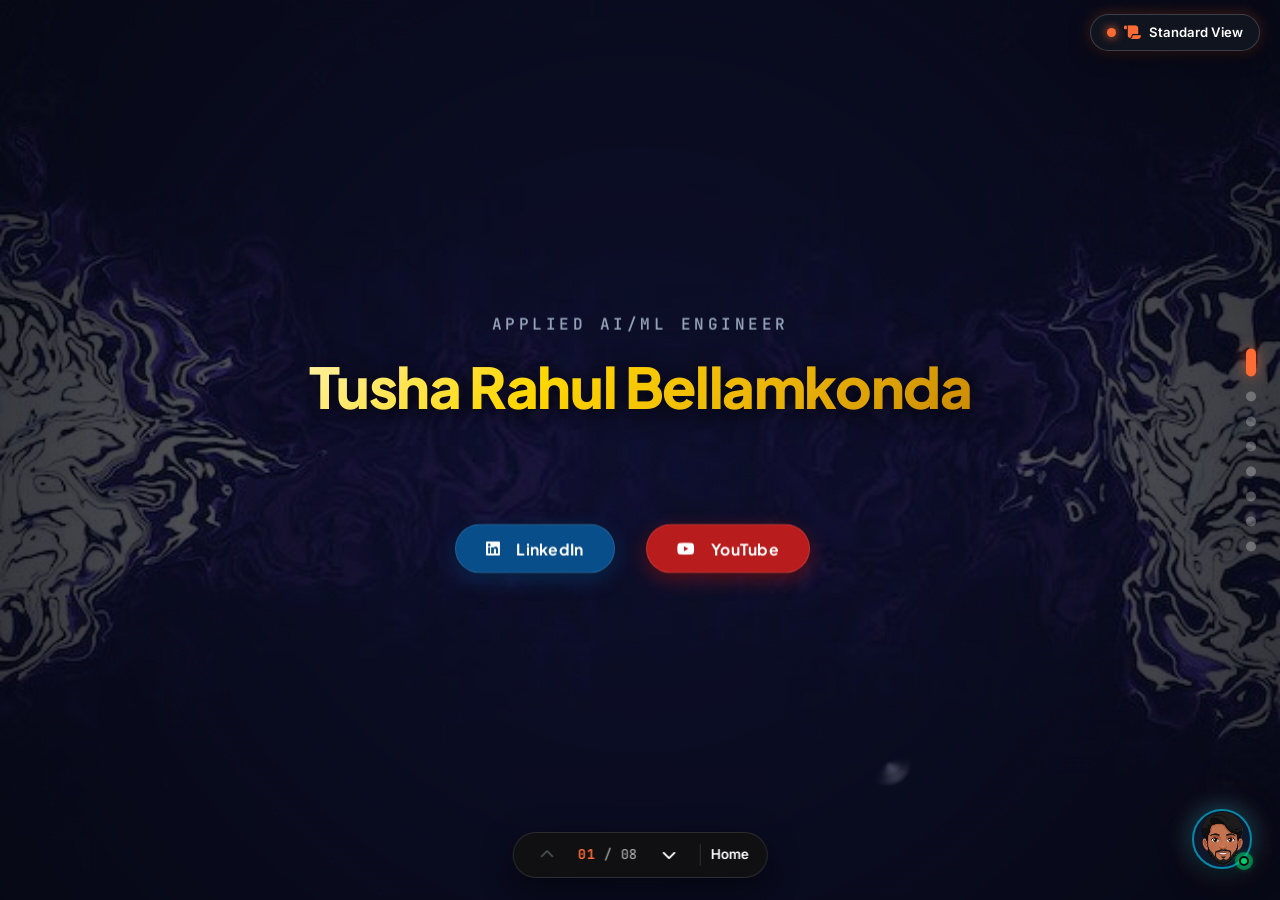
==== commit b05cc913: "Redesign RahulAI chatbot UI, architectural header, and markdown formatting" ====
--- a/index.html
+++ b/index.html
@@ -3968,20 +3968,19 @@
 
     <!-- AI Portfolio Chatbot Floating Widget -->
     <div class="rahul-chatbot-wrapper" id="rahulChatbotWrapper">
-        <!-- Executive Floating Pill Launcher -->
-        <button id="chatbotTrigger" class="chatbot-trigger-btn" aria-label="Open Chat with Rahul AI" title="Chat with Tusha Rahul AI Twin">
-            <span class="chatbot-beacon-wrap">
-                <span class="chatbot-beacon-ping"></span>
-                <span class="chatbot-beacon-dot"></span>
-            </span>
-            <i class="fas fa-sparkles chatbot-icon-closed"></i>
-            <i class="fas fa-times chatbot-icon-opened"></i>
-            <span class="chatbot-trigger-label">Ask AI Twin</span>
-            <span class="chatbot-trigger-pill">Online</span>
+        <!-- Floating Avatar Launcher -->
+        <button id="chatbotTrigger" class="chatbot-trigger-avatar-btn" aria-label="Open Chat with RahulAI" title="Chat with RahulAI">
+            <div class="chatbot-trigger-avatar-wrap">
+                <img src="img/tusha-avatar.png" alt="RahulAI" class="chatbot-trigger-avatar-img" onerror="this.src='img/profile.jpeg'">
+                <span class="chatbot-trigger-beacon">
+                    <span class="chatbot-trigger-ping"></span>
+                    <span class="chatbot-trigger-dot"></span>
+                </span>
+            </div>
         </button>
 
-        <!-- Executive Chatbot Window -->
-        <div id="chatbotWindow" class="chatbot-window" style="display: none;" aria-hidden="true">
+        <!-- Sereno-Inspired Smartphone Device Chatbot Window -->
+        <div id="chatbotWindow" class="chatbot-window phone-chassis" style="display: none;" aria-hidden="true">
             <!-- Modern Corner Drag Resize Grip -->
             <div class="chatbot-resize-grip" id="chatbotResizeCorner" title="Drag to adjust window size">
                 <svg width="12" height="12" viewBox="0 0 12 12" fill="none">
@@ -3990,67 +3989,57 @@
                 </svg>
             </div>
 
-            <!-- Executive Header -->
-            <div class="chatbot-header" id="chatbotHeader" title="Double click to expand / restore">
-                <div class="chatbot-header-profile">
-                    <div class="chatbot-avatar-wrap">
-                        <img src="img/tusha-avatar.png" alt="Tusha Rahul" class="chatbot-avatar-img" onerror="this.src='img/profile.jpeg'">
-                        <span class="chatbot-status-indicator" title="Online & Ready"></span>
-                    </div>
-                    <div class="chatbot-header-info">
-                        <div class="chatbot-header-title">
-                            <span class="chatbot-name">Tusha Rahul</span>
-                            <span class="chatbot-role-tag"><i class="fas fa-bolt"></i> AI Twin</span>
-                        </div>
-                        <div class="chatbot-status-row">
-                            <span class="chatbot-live-dot"></span>
-                            <span class="chatbot-status-text">Ultra-Fast Streaming &bull; Tabner Inc.</span>
-                        </div>
+            <!-- Outer Metallic Bezel Glow & Frame -->
+            <div class="phone-inner-screen">
+                <!-- Top Architectural Header: Avatar -> Name -> Online -->
+                <div class="phone-app-header" id="chatbotHeader" title="Double click to expand / restore">
+                    <div class="phone-header-identity">
+                        <div class="header-avatar-squircle">
+                            <img src="img/tusha-avatar.png" alt="RahulAI" onerror="this.src='img/profile.jpeg'">
+                        </div>
+                        <span class="phone-header-title">RahulAI</span>
+                        <span class="header-online-status">
+                            <span class="online-pulse-dot"></span>Online
+                        </span>
+                    </div>
+
+                    <div class="phone-header-actions right">
+                        <button type="button" id="chatbotClearBtn" class="phone-icon-btn" title="Reset Conversation" aria-label="Reset chat">
+                            <i class="fas fa-rotate-right"></i>
+                        </button>
+                        <button type="button" id="chatbotSizeBtn" class="phone-icon-btn" title="Expand / Restore window" aria-label="Toggle size">
+                            <i class="fas fa-expand" id="chatbotSizeIcon"></i>
+                        </button>
+                        <button type="button" id="chatbotCloseBtn" class="phone-icon-btn close-btn" title="Close" aria-label="Close chat">
+                            <i class="fas fa-times"></i>
+                        </button>
                     </div>
                 </div>
-                <div class="chatbot-header-actions">
-                    <button type="button" id="chatbotSizeBtn" class="chatbot-action-btn" title="Expand / Restore window" aria-label="Toggle size">
-                        <i class="fas fa-expand" id="chatbotSizeIcon"></i>
-                    </button>
-                    <button type="button" id="chatbotClearBtn" class="chatbot-action-btn" title="Clear conversation" aria-label="Reset chat">
-                        <i class="fas fa-rotate-right"></i>
-                    </button>
-                    <button type="button" id="chatbotCloseBtn" class="chatbot-action-btn" title="Minimize chat" aria-label="Close chat">
-                        <i class="fas fa-minus"></i>
-                    </button>
+
+                <!-- Messages & Content Scrollable Area -->
+                <div class="phone-scroll-body" id="chatbotMessages">
+                    <!-- Messages stream populated by js/chatbot.js -->
+                    <div class="phone-messages-stream" id="phoneMessagesStream"></div>
+                </div>
+
+                <!-- Floating Bottom Dock (Sereno Style ⌘ Talk to me) -->
+                <div class="phone-bottom-dock">
+                    <form id="chatbotForm" class="phone-input-capsule" autocomplete="off">
+                        <div class="phone-input-cmd-icon" title="Command">
+                            <span class="cmd-symbol">&#8984;</span>
+                        </div>
+                        <input type="text" id="chatbotInput" class="phone-input-field" placeholder="Ask about my work, background, or stack..." maxlength="500" required>
+                        <button type="submit" id="chatbotSendBtn" class="phone-send-action-btn" aria-label="Send message" title="Send">
+                            <div class="soundwave-bars">
+                                <span></span><span></span><span></span><span></span>
+                            </div>
+                            <i class="fas fa-arrow-up send-arrow-icon"></i>
+                        </button>
+                    </form>
+                    <!-- Home Indicator Bar -->
+                    <div class="phone-home-indicator"></div>
                 </div>
             </div>
-
-            <!-- Topic Suggestion Chips -->
-            <div class="chatbot-chips-bar" id="chatbotChips">
-                <button type="button" class="chatbot-chip" data-prompt="Tell me about yourself, your background, and what you're working on!"><i class="fas fa-user-astronaut"></i> About Rahul</button>
-                <button type="button" class="chatbot-chip" data-prompt="What are your key production AI projects? Tell me about DocPortal and Pioneer Nexus."><i class="fas fa-layer-group"></i> Flagship Projects</button>
-                <button type="button" class="chatbot-chip" data-prompt="What is your role and tech stack at Tabner Inc?"><i class="fas fa-building"></i> Tabner Inc.</button>
-                <button type="button" class="chatbot-chip" data-prompt="What is your core tech stack, from LLMs to vector databases and cloud?"><i class="fas fa-terminal"></i> Tech Stack</button>
-                <button type="button" class="chatbot-chip" data-prompt="Tell me about your YouTube channel @Rahuls_life_stories!"><i class="fab fa-youtube"></i> YouTube Vlogs</button>
-                <button type="button" class="chatbot-chip" data-prompt="How can I collaborate with you or reach out for hiring?"><i class="fas fa-paper-plane"></i> Contact & Hire</button>
-            </div>
-
-            <!-- Messages Area -->
-            <div class="chatbot-body" id="chatbotMessages">
-                <!-- Messages populated by js/chatbot.js -->
-            </div>
-
-            <!-- Input Dock -->
-            <form id="chatbotForm" class="chatbot-footer" autocomplete="off">
-                <div class="chatbot-input-container">
-                    <div class="chatbot-input-icon">
-                        <i class="fas fa-sparkles"></i>
-                    </div>
-                    <input type="text" id="chatbotInput" class="chatbot-input" placeholder="Ask about DocPortal, tech stack, Tabner Inc..." maxlength="500" required>
-                    <button type="submit" id="chatbotSendBtn" class="chatbot-send-btn" aria-label="Send message">
-                        <i class="fas fa-arrow-up"></i>
-                    </button>
-                </div>
-                <div class="chatbot-footer-caption">
-                    <span><i class="fas fa-microchip"></i> Powered by NVIDIA NIM &bull; Ultra-Low Latency Streaming</span>
-                </div>
-            </form>
         </div>
     </div>
 
--- a/css/chatbot.css
+++ b/css/chatbot.css
@@ -1,216 +1,192 @@
 /* ==========================================================================
-   Tusha Rahul Portfolio - Executive AI Chatbot Twin Stylesheet
-   Designed with ultra-modern obsidian glassmorphism, responsive micro-interactions,
-   and executive-grade typography & glowing accents.
+   Tusha Rahul Portfolio - Sereno Smartphone AI Twin Chatbot Stylesheet
+   Designed with Apple-grade smartphone device chassis, avatar launcher,
+   cosmic glassmorphism, floating Sereno-style capsule dock, and proper placement.
    ========================================================================== */
 
 :root {
-    --chat-accent: #ff6b35;
-    --chat-accent-hover: #ff8c42;
-    --chat-accent-glow: rgba(255, 107, 53, 0.28);
-    --chat-bg-window: rgba(10, 14, 24, 0.94);
-    --chat-header-bg: linear-gradient(180deg, rgba(18, 24, 38, 0.96) 0%, rgba(13, 17, 28, 0.96) 100%);
-    --chat-border: rgba(255, 255, 255, 0.08);
-    --chat-border-glow: rgba(255, 107, 53, 0.45);
-    --chat-bot-bubble-bg: rgba(16, 21, 34, 0.92);
-    --chat-bot-bubble-border: rgba(255, 255, 255, 0.07);
-    --chat-user-bubble-bg: linear-gradient(135deg, #1e293b 0%, #0f172a 100%);
-    --chat-user-bubble-border: rgba(255, 255, 255, 0.12);
+    --chat-phone-w: 430px;
+    --chat-phone-h: 600px;
+    --chat-accent-orange: #ff6b35;
+    --chat-accent-cyan: #00d4ff;
+    --chat-accent-blue: #3b82f6;
+    --chat-bg-phone: #070a14;
+    --chat-frame-border: rgba(255, 255, 255, 0.16);
+    --chat-frame-border-glow: rgba(0, 212, 255, 0.28);
+    --chat-glass-bubble: rgba(18, 25, 42, 0.72);
     --chat-text-primary: #f8fafc;
     --chat-text-secondary: #94a3b8;
     --chat-text-muted: #64748b;
-    --chat-font-mono: 'JetBrains Mono', 'Fira Code', Consolas, monospace;
+    --chat-font-mono: 'JetBrains Mono', monospace;
+    --chat-font-sans: 'Plus Jakarta Sans', 'Inter', -apple-system, BlinkMacSystemFont, "Segoe UI", Roboto, sans-serif;
 }
 
 /* ------------------------------------------------------------
-   Chatbot Wrapper (Fixed Position Bottom Right)
+   Chatbot Launcher Wrapper (Fixed Position Bottom Right)
    ------------------------------------------------------------ */
 .rahul-chatbot-wrapper {
     position: fixed;
     bottom: 24px;
-    right: 24px;
+    right: 28px;
     z-index: 99999;
-    font-family: 'Inter', -apple-system, BlinkMacSystemFont, "Segoe UI", Roboto, sans-serif;
+    font-family: var(--chat-font-sans);
     letter-spacing: -0.01em;
 }
 
 /* ------------------------------------------------------------
-   Floating Pill Launcher Button
+   Floating Avatar Launcher Button (When closed)
    ------------------------------------------------------------ */
-.chatbot-trigger-btn {
-    display: inline-flex;
-    align-items: center;
-    gap: 10px;
-    padding: 9px 18px;
-    height: 46px;
-    border-radius: 9999px;
-    background: rgba(13, 17, 28, 0.92);
-    backdrop-filter: blur(18px);
-    -webkit-backdrop-filter: blur(18px);
-    border: 1px solid rgba(255, 255, 255, 0.14);
-    box-shadow: 0 10px 32px -4px rgba(0, 0, 0, 0.7), 0 0 16px rgba(255, 107, 53, 0.14);
-    color: #f8fafc;
-    font-size: 0.88rem;
-    font-weight: 600;
+.chatbot-trigger-avatar-btn {
+    position: relative;
+    width: 60px;
+    height: 60px;
+    border-radius: 50%;
+    padding: 0;
+    background: transparent;
+    border: none;
     cursor: pointer;
-    transition: all 0.28s cubic-bezier(0.16, 1, 0.3, 1);
     outline: none;
     user-select: none;
+    transition: transform 0.28s cubic-bezier(0.16, 1, 0.3, 1), box-shadow 0.28s ease;
+    display: inline-flex;
+    align-items: center;
+    justify-content: center;
+}
+
+.chatbot-trigger-avatar-wrap {
     position: relative;
-    overflow: hidden;
-}
-
-.chatbot-trigger-btn::before {
-    content: '';
+    width: 100%;
+    height: 100%;
+    border-radius: 50%;
+    background: #0f172a;
+    box-shadow:
+        0 12px 32px -4px rgba(0, 0, 0, 0.8),
+        0 0 24px rgba(0, 212, 255, 0.35),
+        0 0 40px rgba(255, 107, 53, 0.2);
+}
+
+.chatbot-trigger-avatar-img {
+    width: 100%;
+    height: 100%;
+    border-radius: 50%;
+    object-fit: cover;
+    border: 2.5px solid rgba(0, 212, 255, 0.6);
+    display: block;
+    transition: all 0.25s ease;
+}
+
+.chatbot-trigger-avatar-btn:hover {
+    transform: translateY(-3px) scale(1.08);
+}
+
+.chatbot-trigger-avatar-btn:hover .chatbot-trigger-avatar-img {
+    border-color: #00d4ff;
+    box-shadow: 0 0 20px rgba(0, 212, 255, 0.6);
+}
+
+.chatbot-trigger-avatar-btn:active {
+    transform: translateY(0) scale(0.98);
+}
+
+/* Beacon Pulse Dot on Avatar */
+.chatbot-trigger-beacon {
     position: absolute;
-    inset: 0;
-    border-radius: inherit;
-    background: radial-gradient(circle at 50% 0%, rgba(255, 107, 53, 0.22), transparent 70%);
-    opacity: 0;
-    transition: opacity 0.3s ease;
-    pointer-events: none;
-}
-
-.chatbot-trigger-btn:hover {
-    background: rgba(20, 26, 42, 0.98);
-    border-color: rgba(255, 107, 53, 0.55);
-    color: #ffffff;
-    box-shadow: 0 14px 40px -4px rgba(0, 0, 0, 0.8), 0 0 24px var(--chat-accent-glow);
-    transform: translateY(-2px);
-}
-
-.chatbot-trigger-btn:hover::before {
-    opacity: 1;
-}
-
-.chatbot-trigger-btn:active {
-    transform: translateY(0);
-}
-
-/* Beacon Pulse Dot */
-.chatbot-beacon-wrap {
-    position: relative;
+    bottom: 1px;
+    right: 1px;
+    width: 14px;
+    height: 14px;
+    display: flex;
+    align-items: center;
+    justify-content: center;
+}
+
+.chatbot-trigger-dot {
     width: 10px;
     height: 10px;
-    display: flex;
-    align-items: center;
-    justify-content: center;
-    flex-shrink: 0;
-}
-
-.chatbot-beacon-dot {
-    width: 8px;
-    height: 8px;
     border-radius: 50%;
     background: #00d26a;
-    box-shadow: 0 0 10px rgba(0, 210, 106, 0.8);
+    border: 2px solid #070a14;
+    box-shadow: 0 0 8px rgba(0, 210, 106, 0.9);
     z-index: 2;
 }
 
-.chatbot-beacon-ping {
+.chatbot-trigger-ping {
     position: absolute;
     width: 18px;
     height: 18px;
     border-radius: 50%;
-    background: rgba(0, 210, 106, 0.4);
+    background: rgba(0, 210, 106, 0.5);
     animation: beaconPulse 2s cubic-bezier(0, 0, 0.2, 1) infinite;
     z-index: 1;
 }
 
 @keyframes beaconPulse {
-    0% { transform: scale(0.6); opacity: 0.9; }
+    0% { transform: scale(0.6); opacity: 0.95; }
     80%, 100% { transform: scale(1.6); opacity: 0; }
 }
 
-.chatbot-trigger-btn .chatbot-icon-closed {
-    font-size: 0.92rem;
-    color: #ff8c42;
-    transition: transform 0.25s ease;
-}
-
-.chatbot-trigger-btn:hover .chatbot-icon-closed {
-    transform: rotate(15deg) scale(1.1);
-}
-
-.chatbot-trigger-btn .chatbot-icon-opened {
+/* Backward compatibility for text launcher if needed */
+.chatbot-trigger-badge {
     display: none;
-    font-size: 0.95rem;
-    color: #cbd5e1;
-}
-
-.chatbot-trigger-label {
-    letter-spacing: 0.2px;
-}
-
-.chatbot-trigger-pill {
-    font-size: 0.65rem;
-    font-weight: 700;
-    text-transform: uppercase;
-    letter-spacing: 0.4px;
-    padding: 2px 7px;
-    border-radius: 9999px;
-    background: rgba(0, 210, 106, 0.14);
-    color: #4ade80;
-    border: 1px solid rgba(0, 210, 106, 0.3);
-}
-
-/* Trigger Button Active State (When Window is Open) */
-.chatbot-trigger-btn.is-active {
-    background: rgba(18, 22, 34, 0.96);
-    border-color: rgba(255, 255, 255, 0.2);
-    box-shadow: 0 8px 24px rgba(0, 0, 0, 0.6);
-    padding: 10px 14px;
-}
-
-.chatbot-trigger-btn.is-active .chatbot-beacon-wrap,
-.chatbot-trigger-btn.is-active .chatbot-icon-closed,
-.chatbot-trigger-btn.is-active .chatbot-trigger-label,
-.chatbot-trigger-btn.is-active .chatbot-trigger-pill {
+}
+
+/* Backward compatibility for text launcher if needed */
+.chatbot-trigger-btn {
     display: none;
 }
 
-.chatbot-trigger-btn.is-active .chatbot-icon-opened {
-    display: inline-block;
+/* When the phone window is active, hide the launcher */
+.chatbot-trigger-avatar-btn.is-active {
+    display: none !important;
 }
 
 /* ------------------------------------------------------------
-   Chatbot Window Container
+   Sereno Smartphone Chassis Container (Exact Width & Height)
    ------------------------------------------------------------ */
 .chatbot-window {
-    position: absolute;
-    bottom: 58px;
-    right: 0;
-    width: 440px;
+    position: fixed;
+    bottom: 24px;
+    right: 28px;
+    width: var(--chat-phone-w);
+    height: var(--chat-phone-h);
     max-width: calc(100vw - 32px);
-    height: 590px;
-    max-height: calc(100vh - 95px);
-    background: var(--chat-bg-window);
-    backdrop-filter: blur(28px) saturate(190%);
-    -webkit-backdrop-filter: blur(28px) saturate(190%);
-    border: 1px solid var(--chat-border);
-    border-radius: 18px;
+    max-height: calc(100vh - 70px);
+    z-index: 100000;
+    font-family: var(--chat-font-sans);
+    border-radius: 36px;
+    background: #000000;
+    /* Outer Titanium / Metallic Phone Bezel */
+    border: 3.5px solid var(--chat-frame-border);
     box-shadow:
-        0 24px 64px -12px rgba(0, 0, 0, 0.85),
-        0 0 0 1px rgba(255, 255, 255, 0.06),
-        inset 0 1px 0 rgba(255, 255, 255, 0.12);
+        0 28px 85px -12px rgba(0, 0, 0, 0.95),
+        0 0 45px rgba(0, 212, 255, 0.18),
+        0 0 65px rgba(255, 107, 53, 0.1),
+        inset 0 0 0 1px rgba(255, 255, 255, 0.1);
     display: flex;
     flex-direction: column;
     overflow: hidden;
-    animation: chatOpenScale 0.26s cubic-bezier(0.16, 1, 0.3, 1) forwards;
+    animation: phoneEnter 0.3s cubic-bezier(0.16, 1, 0.3, 1) forwards;
     transform-origin: bottom right;
-    transition: width 0.25s cubic-bezier(0.2, 0, 0, 1), height 0.25s cubic-bezier(0.2, 0, 0, 1);
-}
-
-.chatbot-window.is-resizing {
-    transition: none !important;
-}
-
-/* Size Preset Modes */
+    transition: width 0.3s cubic-bezier(0.2, 0, 0, 1), height 0.3s cubic-bezier(0.2, 0, 0, 1);
+}
+
+@keyframes phoneEnter {
+    from {
+        opacity: 0;
+        transform: translateY(20px) scale(0.93);
+    }
+    to {
+        opacity: 1;
+        transform: translateY(0) scale(1);
+    }
+}
+
+/* Expanded Desktop Mode */
 .chatbot-window.size-expanded {
-    width: 660px;
-    height: 720px;
-    max-width: min(94vw, 880px);
-    max-height: min(88vh, 850px);
+    width: 640px;
+    height: 740px;
+    max-width: min(94vw, 760px);
+    max-height: min(92vh, 850px);
 }
 
 /* Corner Resize Grip (Top-Left) */
@@ -218,275 +194,224 @@
     position: absolute;
     top: 0;
     left: 0;
-    width: 24px;
-    height: 24px;
+    width: 28px;
+    height: 28px;
     cursor: nwse-resize;
-    z-index: 50;
+    z-index: 60;
     display: flex;
     align-items: center;
     justify-content: center;
-    color: rgba(255, 255, 255, 0.22);
+    color: rgba(255, 255, 255, 0.25);
     transition: all 0.2s ease;
-    border-top-left-radius: 18px;
+    border-top-left-radius: 36px;
 }
 
 .chatbot-resize-grip:hover {
-    color: var(--chat-accent);
+    color: var(--chat-accent-cyan);
     background: rgba(255, 255, 255, 0.08);
 }
 
-@keyframes chatOpenScale {
-    from {
-        opacity: 0;
-        transform: translateY(16px) scale(0.96);
-    }
-    to {
-        opacity: 1;
-        transform: translateY(0) scale(1);
-    }
-}
-
 /* ------------------------------------------------------------
-   Executive Header
+   Phone Inner Screen (Atmospheric Cosmic Display)
    ------------------------------------------------------------ */
-.chatbot-header {
-    display: flex;
-    align-items: center;
-    justify-content: space-between;
-    padding: 13px 16px 13px 20px;
-    background: var(--chat-header-bg);
-    border-bottom: 1px solid var(--chat-border);
-    user-select: none;
-    cursor: default;
+.phone-inner-screen {
     position: relative;
-    z-index: 10;
-}
-
-.chatbot-header-profile {
-    display: flex;
-    align-items: center;
-    gap: 12px;
-}
-
-.chatbot-avatar-wrap {
-    position: relative;
-    width: 38px;
-    height: 38px;
-    flex-shrink: 0;
-}
-
-.chatbot-avatar-img {
     width: 100%;
     height: 100%;
-    border-radius: 50%;
+    border-radius: 32px;
+    overflow: hidden;
+    display: flex;
+    flex-direction: column;
+    background:
+        radial-gradient(circle at 50% 12%, rgba(0, 212, 255, 0.18) 0%, transparent 60%),
+        radial-gradient(circle at 50% 88%, rgba(255, 107, 53, 0.13) 0%, transparent 55%),
+        linear-gradient(180deg, #090d18 0%, #060912 100%);
+    box-shadow: inset 0 0 30px rgba(0, 0, 0, 0.5);
+}
+
+/* ------------------------------------------------------------
+   Unique Architectural Header: Avatar -> Name -> Online
+   ------------------------------------------------------------ */
+.phone-app-header {
+    position: relative;
+    display: flex;
+    align-items: center;
+    justify-content: space-between;
+    padding: 13px 16px 13px 22px;
+    background: linear-gradient(180deg, rgba(11, 16, 29, 0.96) 0%, rgba(7, 10, 20, 0.88) 100%);
+    backdrop-filter: blur(20px);
+    -webkit-backdrop-filter: blur(20px);
+    user-select: none;
+    z-index: 20;
+    flex-shrink: 0;
+}
+
+/* Signature asymmetric gradient hairline along header bottom */
+.phone-app-header::after {
+    content: '';
+    position: absolute;
+    left: 18px;
+    right: 18px;
+    bottom: 0;
+    height: 1px;
+    background: linear-gradient(90deg, rgba(255, 107, 53, 0.55) 0%, rgba(0, 212, 255, 0.45) 45%, rgba(255, 255, 255, 0.06) 100%);
+    pointer-events: none;
+}
+
+.phone-header-identity {
+    display: flex;
+    align-items: center;
+    gap: 10px;
+    min-width: 0;
+}
+
+/* Squircle Avatar Frame */
+.header-avatar-squircle {
+    width: 34px;
+    height: 34px;
+    border-radius: 10px;
+    overflow: hidden;
+    flex-shrink: 0;
+    border: 1.5px solid rgba(255, 255, 255, 0.16);
+    background: #0f172a;
+    box-shadow: 0 4px 12px rgba(0, 0, 0, 0.45);
+}
+
+.header-avatar-squircle img {
+    width: 100%;
+    height: 100%;
     object-fit: cover;
-    border: 2px solid rgba(255, 107, 53, 0.4);
-    box-shadow: 0 0 12px rgba(255, 107, 53, 0.22);
-    background: #1a1e2b;
-}
-
-.chatbot-status-indicator {
-    position: absolute;
-    bottom: -1px;
-    right: -1px;
-    width: 11px;
-    height: 11px;
-    border-radius: 50%;
-    background: #00d26a;
-    border: 2px solid #0d111c;
-    box-shadow: 0 0 6px rgba(0, 210, 106, 0.8);
-}
-
-.chatbot-header-info {
-    display: flex;
-    flex-direction: column;
-}
-
-.chatbot-header-title {
-    display: flex;
-    align-items: center;
-    gap: 7px;
-}
-
-.chatbot-name {
-    font-size: 0.96rem;
+    display: block;
+}
+
+/* Clean Editorial Name */
+.phone-header-title {
+    font-family: var(--chat-font-sans);
+    font-size: 0.98rem;
     font-weight: 700;
-    color: #ffffff;
-    line-height: 1.2;
-    letter-spacing: -0.2px;
-}
-
-.chatbot-role-tag {
-    font-size: 0.65rem;
-    font-weight: 700;
-    padding: 2px 7px;
-    background: rgba(255, 107, 53, 0.16);
-    color: #ff8c42;
-    border: 1px solid rgba(255, 107, 53, 0.35);
-    border-radius: 6px;
-    letter-spacing: 0.4px;
-    text-transform: uppercase;
+    color: #f8fafc;
+    letter-spacing: -0.02em;
+    white-space: nowrap;
+}
+
+/* Monospace Inline Online Status */
+.header-online-status {
     display: inline-flex;
     align-items: center;
-    gap: 4px;
-}
-
-.chatbot-role-tag i {
-    font-size: 0.6rem;
-}
-
-.chatbot-status-row {
-    display: flex;
-    align-items: center;
     gap: 6px;
-    margin-top: 3px;
-}
-
-.chatbot-live-dot {
+    padding-left: 10px;
+    border-left: 1px solid rgba(255, 255, 255, 0.12);
+    font-family: var(--chat-font-mono);
+    font-size: 0.68rem;
+    font-weight: 500;
+    color: #34d399;
+    letter-spacing: 0.03em;
+    white-space: nowrap;
+}
+
+.online-pulse-dot {
     width: 6px;
     height: 6px;
     border-radius: 50%;
-    background: #00d26a;
-    box-shadow: 0 0 6px rgba(0, 210, 106, 0.6);
-}
-
-.chatbot-status-text {
-    font-size: 0.74rem;
-    color: var(--chat-text-secondary);
-    line-height: 1.2;
-    font-weight: 400;
-}
-
-.chatbot-header-actions {
-    display: flex;
-    align-items: center;
-    gap: 5px;
-}
-
-.chatbot-action-btn {
-    width: 32px;
-    height: 32px;
-    border-radius: 8px;
-    background: rgba(255, 255, 255, 0.04);
+    background: #10b981;
+    box-shadow: 0 0 8px rgba(16, 185, 129, 0.85);
+    animation: onlineBreath 2.4s ease-in-out infinite;
+    flex-shrink: 0;
+}
+
+@keyframes onlineBreath {
+    0%, 100% { opacity: 1; transform: scale(1); }
+    50% { opacity: 0.45; transform: scale(0.85); }
+}
+
+/* Minimal Recessed Controls Tray */
+.phone-header-actions {
+    display: flex;
+    align-items: center;
+    gap: 2px;
+    padding: 3px;
+    border-radius: 10px;
+    background: rgba(255, 255, 255, 0.035);
     border: 1px solid rgba(255, 255, 255, 0.06);
-    color: var(--chat-text-secondary);
+    flex-shrink: 0;
+}
+
+.phone-icon-btn {
+    width: 28px;
+    height: 28px;
+    border-radius: 7px;
+    background: transparent;
+    border: none;
+    color: #94a3b8;
     display: flex;
     align-items: center;
     justify-content: center;
     cursor: pointer;
-    font-size: 0.82rem;
+    font-size: 0.78rem;
     transition: all 0.2s cubic-bezier(0.16, 1, 0.3, 1);
 }
 
-.chatbot-action-btn:hover {
-    background: rgba(255, 255, 255, 0.1);
-    border-color: rgba(255, 255, 255, 0.18);
-    color: #ffffff;
-    transform: translateY(-1px);
-}
-
-.chatbot-action-btn:active {
-    transform: translateY(0);
+.phone-icon-btn:hover {
+    background: rgba(255, 255, 255, 0.09);
+    color: #f8fafc;
+}
+
+.phone-icon-btn.close-btn:hover {
+    background: rgba(239, 68, 68, 0.18);
+    color: #fca5a5;
 }
 
 /* ------------------------------------------------------------
-   Topic Suggestion Chips Bar
+   Scrollable Conversation Body
    ------------------------------------------------------------ */
-.chatbot-chips-bar {
-    display: flex;
-    align-items: center;
-    gap: 7px;
-    padding: 10px 16px;
-    background: rgba(7, 10, 18, 0.85);
-    border-bottom: 1px solid var(--chat-border);
-    overflow-x: auto;
-    scrollbar-width: none;
-    -webkit-overflow-scrolling: touch;
-}
-
-.chatbot-chips-bar::-webkit-scrollbar {
-    display: none;
-}
-
-.chatbot-chip {
-    white-space: nowrap;
-    font-size: 0.77rem;
-    font-weight: 500;
-    color: #cbd5e1;
-    background: rgba(255, 255, 255, 0.04);
-    border: 1px solid rgba(255, 255, 255, 0.09);
-    padding: 6px 13px;
-    border-radius: 9999px;
-    cursor: pointer;
-    transition: all 0.22s cubic-bezier(0.16, 1, 0.3, 1);
-    flex-shrink: 0;
-    display: inline-flex;
-    align-items: center;
-    gap: 6px;
-}
-
-.chatbot-chip i {
-    font-size: 0.74rem;
-    color: var(--chat-accent);
-}
-
-.chatbot-chip:hover {
-    background: rgba(255, 107, 53, 0.12);
-    border-color: rgba(255, 107, 53, 0.45);
-    color: #ffffff;
-    transform: translateY(-1px);
-    box-shadow: 0 4px 12px rgba(255, 107, 53, 0.18);
-}
-
-.chatbot-chip:active {
-    transform: scale(0.97);
-}
-
-/* ------------------------------------------------------------
-   Messages Body
-   ------------------------------------------------------------ */
-.chatbot-body {
+.phone-scroll-body {
     flex: 1;
     overflow-y: auto;
-    padding: 18px 16px;
+    overflow-x: hidden;
+    padding: 16px 16px 14px;
+    scroll-behavior: smooth;
+    display: flex;
+    flex-direction: column;
+    gap: 12px;
+}
+
+.phone-scroll-body::-webkit-scrollbar {
+    width: 4px;
+}
+
+.phone-scroll-body::-webkit-scrollbar-track {
+    background: transparent;
+}
+
+.phone-scroll-body::-webkit-scrollbar-thumb {
+    background: rgba(255, 255, 255, 0.15);
+    border-radius: 99px;
+}
+
+.phone-scroll-body::-webkit-scrollbar-thumb:hover {
+    background: rgba(0, 212, 255, 0.45);
+}
+
+/* ------------------------------------------------------------
+   Messages Stream Styling (Obsidian Glass & Precision Formatting)
+   ------------------------------------------------------------ */
+.phone-messages-stream {
     display: flex;
     flex-direction: column;
     gap: 16px;
-    background: rgba(10, 14, 24, 0.6);
-    scrollbar-width: thin;
-    scrollbar-color: rgba(255, 255, 255, 0.16) transparent;
-}
-
-.chatbot-body::-webkit-scrollbar {
-    width: 4px;
-}
-
-.chatbot-body::-webkit-scrollbar-thumb {
-    background: rgba(255, 255, 255, 0.16);
-    border-radius: 4px;
-}
-
-.chatbot-body::-webkit-scrollbar-thumb:hover {
-    background: rgba(255, 107, 53, 0.45);
-}
-
-/* Message Item */
+    min-height: 100%;
+}
+
 .chat-msg {
     display: flex;
-    gap: 11px;
-    max-width: 92%;
-    animation: chatMsgAppear 0.24s cubic-bezier(0.16, 1, 0.3, 1);
-}
-
-@keyframes chatMsgAppear {
-    from {
-        opacity: 0;
-        transform: translateY(8px);
-    }
-    to {
-        opacity: 1;
-        transform: translateY(0);
-    }
+    gap: 10px;
+    max-width: 94%;
+    animation: msgFadeIn 0.25s cubic-bezier(0.16, 1, 0.3, 1) forwards;
+}
+
+@keyframes msgFadeIn {
+    from { opacity: 0; transform: translateY(8px); }
+    to { opacity: 1; transform: translateY(0); }
 }
 
 .chat-msg-user {
@@ -499,167 +424,281 @@
 }
 
 .chat-msg-avatar {
-    width: 30px;
-    height: 30px;
+    width: 32px;
+    height: 32px;
+    border-radius: 50%;
+    overflow: hidden;
     flex-shrink: 0;
     margin-top: 2px;
+    border: 1.5px solid rgba(0, 212, 255, 0.45);
+    box-shadow: 0 0 10px rgba(0, 212, 255, 0.25);
+    background: #0f172a;
 }
 
 .chat-msg-avatar img {
     width: 100%;
     height: 100%;
-    border-radius: 50%;
     object-fit: cover;
-    border: 1px solid rgba(255, 107, 53, 0.35);
-    box-shadow: 0 0 8px rgba(255, 107, 53, 0.15);
 }
 
 .chat-msg-wrapper {
     display: flex;
     flex-direction: column;
+    gap: 4px;
+    min-width: 0;
     max-width: 100%;
 }
 
 .chat-msg-sender {
-    font-size: 0.7rem;
-    font-weight: 600;
-    color: var(--chat-text-muted);
-    margin-bottom: 4px;
-    letter-spacing: 0.2px;
+    font-size: 0.72rem;
+    font-weight: 700;
+    color: #94a3b8;
+    letter-spacing: 0.3px;
+    display: flex;
+    align-items: center;
+    gap: 6px;
 }
 
 .chat-msg-user .chat-msg-sender {
     text-align: right;
-    color: #94a3b8;
-}
-
-/* ------------------------------------------------------------
-   Message Bubbles
-   ------------------------------------------------------------ */
+    justify-content: flex-end;
+    color: #cbd5e1;
+}
+
 .chat-msg-bubble {
-    padding: 11px 16px;
-    border-radius: 14px;
-    font-size: 0.89rem;
+    padding: 13px 17px;
+    border-radius: 18px 18px 18px 4px;
+    background: rgba(13, 19, 33, 0.85);
+    backdrop-filter: blur(18px);
+    -webkit-backdrop-filter: blur(18px);
+    border: 1px solid rgba(255, 255, 255, 0.09);
+    box-shadow: 0 8px 24px -4px rgba(0, 0, 0, 0.45), inset 0 1px 0 rgba(255, 255, 255, 0.06);
+    color: #e2e8f0;
+    font-size: 0.86rem;
     line-height: 1.62;
     word-break: break-word;
+    letter-spacing: -0.01em;
+}
+
+.chat-msg-user .chat-msg-bubble {
+    border-radius: 18px 18px 4px 18px;
+    background: linear-gradient(135deg, rgba(255, 107, 53, 0.22) 0%, rgba(15, 23, 42, 0.92) 100%);
+    border: 1px solid rgba(255, 107, 53, 0.38);
+    box-shadow: 0 8px 24px -4px rgba(255, 107, 53, 0.15);
+    color: #ffffff;
+}
+
+/* Paragraphs */
+.chat-msg-bubble .chat-p {
+    margin: 0 0 10px 0;
+    line-height: 1.62;
+    color: #e2e8f0;
+}
+
+.chat-msg-bubble .chat-p:last-child {
+    margin-bottom: 0;
+}
+
+/* Bold Typography */
+.chat-msg-bubble strong,
+.chat-msg-bubble .chat-strong {
+    color: #ffffff;
+    font-weight: 700;
+    letter-spacing: 0.15px;
+}
+
+/* Italic Typography */
+.chat-msg-bubble em,
+.chat-msg-bubble .chat-em {
+    color: #cbd5e1;
+    font-style: italic;
+}
+
+/* Headings */
+.chat-msg-bubble .chat-heading {
+    color: #ffffff;
+    font-weight: 700;
+    margin: 12px 0 6px 0;
+    letter-spacing: -0.3px;
+    line-height: 1.35;
+}
+.chat-msg-bubble h2.chat-heading { font-size: 1.05rem; }
+.chat-msg-bubble h3.chat-heading { font-size: 0.95rem; }
+.chat-msg-bubble h4.chat-heading { font-size: 0.88rem; color: #38bdf8; }
+
+/* Bullet Lists (Unordered) */
+.chat-msg-bubble .chat-ul {
+    margin: 10px 0;
+    padding-left: 0;
+    list-style: none;
+    display: flex;
+    flex-direction: column;
+    gap: 8px;
+}
+
+.chat-msg-bubble .chat-li-ul {
     position: relative;
-}
-
-/* User Bubble: Deep slate luxury card with top highlight */
-.chat-msg-user .chat-msg-bubble {
-    background: var(--chat-user-bubble-bg);
-    border: 1px solid var(--chat-user-bubble-border);
-    box-shadow: 0 4px 16px rgba(0, 0, 0, 0.35), inset 0 1px 0 rgba(255, 255, 255, 0.1);
+    padding-left: 18px;
+    color: #e2e8f0;
+    line-height: 1.55;
+    font-size: 0.85rem;
+}
+
+.chat-msg-bubble .chat-li-ul::before {
+    content: '';
+    position: absolute;
+    left: 4px;
+    top: 8px;
+    width: 6px;
+    height: 6px;
+    border-radius: 50%;
+    background: #00d4ff;
+    box-shadow: 0 0 8px rgba(0, 212, 255, 0.7);
+}
+
+/* Numbered Lists (Ordered) */
+.chat-msg-bubble .chat-ol {
+    margin: 10px 0;
+    padding-left: 0;
+    list-style: none;
+    display: flex;
+    flex-direction: column;
+    gap: 8px;
+}
+
+.chat-msg-bubble .chat-li-ol {
+    display: flex;
+    align-items: flex-start;
+    gap: 8px;
+    color: #e2e8f0;
+    line-height: 1.55;
+    font-size: 0.85rem;
+}
+
+.chat-msg-bubble .chat-ol-num {
+    font-family: var(--chat-font-mono);
+    font-weight: 700;
+    font-size: 0.78rem;
+    color: #00d4ff;
+    background: rgba(0, 212, 255, 0.12);
+    border: 1px solid rgba(0, 212, 255, 0.28);
+    border-radius: 5px;
+    padding: 1px 6px;
+    flex-shrink: 0;
+    line-height: 1.35;
+    margin-top: 2px;
+}
+
+.chat-msg-bubble .chat-ol-content {
+    flex: 1;
+}
+
+/* Professional Interactive Links */
+.chat-msg-bubble a.chat-link {
+    display: inline-flex;
+    align-items: center;
+    gap: 5px;
+    color: #38bdf8;
+    background: rgba(56, 189, 248, 0.1);
+    border: 1px solid rgba(56, 189, 248, 0.25);
+    padding: 2px 8px;
+    border-radius: 6px;
+    text-decoration: none;
+    font-weight: 500;
+    font-size: 0.82rem;
+    transition: all 0.2s cubic-bezier(0.16, 1, 0.3, 1);
+    word-break: break-all;
+    margin: 2px 2px;
+    vertical-align: middle;
+}
+
+.chat-msg-bubble a.chat-link:hover {
     color: #ffffff;
-    border-bottom-right-radius: 3px;
-}
-
-/* Bot Bubble: Sleek dark glass card */
-.chat-msg-bot .chat-msg-bubble {
-    background: var(--chat-bot-bubble-bg);
-    border: 1px solid var(--chat-bot-bubble-border);
-    box-shadow: 0 4px 20px rgba(0, 0, 0, 0.4), inset 0 1px 0 rgba(255, 255, 255, 0.05);
-    color: #e2e8f0;
-    border-bottom-left-radius: 3px;
-}
-
-.chat-msg-bot .chat-msg-bubble strong {
-    color: #ffffff;
-    font-weight: 600;
-}
-
-/* Markdown Styling inside Bubbles */
-.chat-link {
-    color: #ff8c42;
-    text-decoration: underline;
-    text-underline-offset: 3px;
-    font-weight: 500;
-    transition: color 0.18s ease;
-}
-
-.chat-link:hover {
-    color: #ffad75;
-}
-
-.chat-inline-code {
-    background: rgba(0, 0, 0, 0.5);
+    background: rgba(56, 189, 248, 0.22);
+    border-color: rgba(56, 189, 248, 0.55);
+    box-shadow: 0 0 12px rgba(56, 189, 248, 0.35);
+    transform: translateY(-1px);
+}
+
+.chat-msg-bubble .chat-link-icon {
+    font-size: 0.68rem;
+    opacity: 0.85;
+}
+
+/* Blockquotes */
+.chat-msg-bubble blockquote.chat-quote {
+    border-left: 3px solid var(--chat-accent-orange);
+    background: rgba(255, 107, 53, 0.08);
+    border-radius: 0 8px 8px 0;
+    padding: 8px 14px;
+    margin: 10px 0;
+    font-style: italic;
+    color: #f8fafc;
+}
+
+/* Code Blocks & Inline Code */
+.chat-msg-bubble .chat-code-card {
+    background: #050811;
+    border: 1px solid rgba(255, 255, 255, 0.12);
+    border-radius: 8px;
+    margin: 10px 0;
+    overflow: hidden;
+}
+
+.chat-msg-bubble .chat-code-header {
+    background: rgba(255, 255, 255, 0.04);
+    padding: 4px 10px;
+    border-bottom: 1px solid rgba(255, 255, 255, 0.06);
+    font-family: var(--chat-font-mono);
+    font-size: 0.7rem;
+    color: #94a3b8;
+    text-transform: uppercase;
+    letter-spacing: 0.5px;
+}
+
+.chat-msg-bubble pre.chat-code-block {
+    margin: 0;
+    padding: 10px 12px;
+    overflow-x: auto;
+    background: transparent;
+    border: none;
+}
+
+.chat-msg-bubble pre.chat-code-block code {
+    font-family: var(--chat-font-mono);
+    font-size: 0.78rem;
+    color: #a5f3fc;
+    line-height: 1.5;
+    background: transparent;
+    padding: 0;
+    border: none;
+}
+
+.chat-msg-bubble code.chat-inline-code {
+    font-family: var(--chat-font-mono);
+    font-size: 0.8rem;
+    background: rgba(255, 255, 255, 0.08);
+    border: 1px solid rgba(255, 255, 255, 0.12);
+    padding: 1.5px 6px;
+    border-radius: 4px;
     color: #38bdf8;
-    padding: 2px 6px;
-    border-radius: 5px;
-    font-size: 0.81rem;
-    font-family: var(--chat-font-mono);
-    border: 1px solid rgba(56, 189, 248, 0.2);
-}
-
-.chat-code-block {
-    background: #070a12;
-    border: 1px solid rgba(255, 255, 255, 0.09);
-    border-radius: 8px;
-    padding: 10px 14px;
-    margin: 8px 0;
-    font-family: var(--chat-font-mono);
-    font-size: 0.81rem;
-    color: #38bdf8;
-    overflow-x: auto;
-}
-
-.chat-quote {
-    border-left: 3px solid var(--chat-accent);
-    padding: 8px 12px;
-    margin: 8px 0;
-    color: #f1f5f9;
-    font-style: italic;
-    background: rgba(255, 107, 53, 0.07);
-    border-radius: 0 8px 8px 0;
 }
 
 .chat-timestamp {
-    display: block;
-    font-size: 0.66rem;
+    font-size: 0.64rem;
     color: #556277;
-    margin-top: 4px;
+    margin-top: 2px;
 }
 
 .chat-msg-user .chat-timestamp {
     text-align: right;
 }
 
-.chat-msg-bot .chat-ul {
-    padding-left: 18px;
-    margin-top: 6px;
-    margin-bottom: 6px;
-}
-
-.chat-msg-bot .chat-li {
-    margin-bottom: 4px;
-    line-height: 1.5;
-}
-
-/* ------------------------------------------------------------
-   Live Streaming Cursor & Preloaders
-   ------------------------------------------------------------ */
-.chat-streaming-cursor {
-    display: inline-block;
-    width: 7px;
-    height: 15px;
-    background: var(--chat-accent);
-    margin-left: 3px;
-    vertical-align: -1px;
-    border-radius: 2px;
-    box-shadow: 0 0 8px var(--chat-accent);
-    animation: streamCursorPulse 0.75s infinite ease-in-out;
-}
-
-@keyframes streamCursorPulse {
-    0%, 100% { opacity: 1; transform: scaleY(1); }
-    50% { opacity: 0.12; transform: scaleY(0.7); }
-}
-
-/* Thinking Preloader Wave */
+/* Typing Preloader */
 .chat-typing-preloader {
     display: inline-flex;
     align-items: center;
-    gap: 5px;
+    gap: 4px;
     padding: 4px 6px;
 }
 
@@ -667,195 +706,255 @@
     width: 6px;
     height: 6px;
     border-radius: 50%;
-    background: #ff8c42;
-    animation: typingPulse 1.2s infinite ease-in-out;
-}
-
-.chat-typing-preloader span:nth-child(2) {
-    animation-delay: 0.18s;
-}
-
-.chat-typing-preloader span:nth-child(3) {
-    animation-delay: 0.36s;
-}
-
-@keyframes typingPulse {
-    0%, 80%, 100% {
-        transform: scale(0.65);
-        opacity: 0.35;
-        background: #94a3b8;
-    }
-    40% {
-        transform: scale(1.15);
-        opacity: 1;
-        background: var(--chat-accent);
-        box-shadow: 0 0 8px var(--chat-accent);
-    }
+    background: var(--chat-accent-cyan);
+    opacity: 0.4;
+    animation: typingBounce 1.4s infinite;
+}
+
+.chat-typing-preloader span:nth-child(2) { animation-delay: 0.2s; }
+.chat-typing-preloader span:nth-child(3) { animation-delay: 0.4s; }
+
+@keyframes typingBounce {
+    0%, 80%, 100% { transform: translateY(0); opacity: 0.4; }
+    40% { transform: translateY(-5px); opacity: 1; }
+}
+
+/* Streaming Typewriter Cursor */
+.chat-streaming-cursor {
+    display: inline-block;
+    width: 6px;
+    height: 13px;
+    background: var(--chat-accent-cyan);
+    margin-left: 2px;
+    vertical-align: middle;
+    border-radius: 1px;
+    box-shadow: 0 0 6px var(--chat-accent-cyan);
+    animation: blinkCursor 0.75s infinite;
+}
+
+@keyframes blinkCursor {
+    0%, 100% { opacity: 1; }
+    50% { opacity: 0; }
 }
 
 /* ------------------------------------------------------------
-   Input Dock & Footer
+   Floating Capsule Input Dock (Sereno Style ⌘ Talk to me)
    ------------------------------------------------------------ */
-.chatbot-footer {
-    padding: 12px 16px 10px;
-    background: linear-gradient(180deg, rgba(14, 18, 30, 0.95) 0%, rgba(9, 13, 22, 0.98) 100%);
-    border-top: 1px solid var(--chat-border);
-    position: relative;
-    z-index: 10;
-}
-
-.chatbot-input-container {
-    display: flex;
-    align-items: center;
-    gap: 9px;
-    background: rgba(6, 9, 16, 0.88);
-    border: 1px solid rgba(255, 255, 255, 0.1);
-    border-radius: 12px;
+.phone-bottom-dock {
+    padding: 8px 16px 6px;
+    flex-shrink: 0;
+    display: flex;
+    flex-direction: column;
+    align-items: center;
+    background: linear-gradient(180deg, transparent 0%, rgba(6, 9, 18, 0.85) 40%, #060912 100%);
+    backdrop-filter: blur(12px);
+    -webkit-backdrop-filter: blur(12px);
+    z-index: 25;
+}
+
+.phone-input-capsule {
+    width: 100%;
+    height: 48px;
+    border-radius: 9999px;
+    background: rgba(20, 28, 46, 0.85);
+    backdrop-filter: blur(20px);
+    -webkit-backdrop-filter: blur(20px);
+    border: 1.5px solid rgba(255, 255, 255, 0.16);
+    box-shadow: 0 10px 28px rgba(0, 0, 0, 0.5), inset 0 1px 0 rgba(255, 255, 255, 0.1);
+    display: flex;
+    align-items: center;
     padding: 4px 6px 4px 14px;
-    transition: all 0.22s cubic-bezier(0.16, 1, 0.3, 1);
-    box-shadow: inset 0 1px 3px rgba(0, 0, 0, 0.4);
-}
-
-.chatbot-input-container:focus-within {
-    border-color: rgba(255, 107, 53, 0.6);
-    box-shadow: 0 0 0 3px rgba(255, 107, 53, 0.16), inset 0 1px 3px rgba(0, 0, 0, 0.4);
-}
-
-.chatbot-input-icon {
-    font-size: 0.82rem;
-    color: var(--chat-text-muted);
+    gap: 10px;
+    transition: all 0.25s cubic-bezier(0.16, 1, 0.3, 1);
+}
+
+.phone-input-capsule:focus-within {
+    border-color: rgba(0, 212, 255, 0.6);
+    background: rgba(22, 32, 54, 0.95);
+    box-shadow: 0 12px 32px rgba(0, 0, 0, 0.6), 0 0 20px rgba(0, 212, 255, 0.25);
+}
+
+.phone-input-cmd-icon {
+    font-size: 0.95rem;
+    color: #64748b;
+    display: flex;
+    align-items: center;
+    justify-content: center;
+    user-select: none;
     transition: color 0.2s ease;
 }
 
-.chatbot-input-container:focus-within .chatbot-input-icon {
-    color: var(--chat-accent);
-}
-
-.chatbot-input {
+.phone-input-capsule:focus-within .phone-input-cmd-icon {
+    color: var(--chat-accent-cyan);
+}
+
+.cmd-symbol {
+    font-size: 1.05rem;
+    line-height: 1;
+}
+
+.phone-input-field {
     flex: 1;
     background: transparent;
     border: none;
-    color: #f8fafc;
-    font-size: 0.89rem;
     outline: none;
-    padding: 8px 0;
-}
-
-.chatbot-input::placeholder {
-    color: #556277;
-    font-size: 0.84rem;
-}
-
-.chatbot-send-btn {
-    width: 34px;
-    height: 34px;
-    border-radius: 8px;
-    background: linear-gradient(135deg, #ff6b35 0%, #ff8c42 100%);
-    border: none;
     color: #ffffff;
+    font-size: 0.88rem;
+    font-family: var(--chat-font-sans);
+    padding: 0;
+}
+
+.phone-input-field::placeholder {
+    color: #64748b;
+    font-weight: 400;
+}
+
+/* Soundwave / Send Action Button */
+.phone-send-action-btn {
+    width: 36px;
+    height: 36px;
+    border-radius: 50%;
+    background: rgba(255, 255, 255, 0.08);
+    border: 1px solid rgba(255, 255, 255, 0.1);
     display: flex;
     align-items: center;
     justify-content: center;
     cursor: pointer;
-    font-size: 0.86rem;
-    transition: all 0.22s cubic-bezier(0.16, 1, 0.3, 1);
-    box-shadow: 0 4px 12px rgba(255, 107, 53, 0.35);
-}
-
-.chatbot-send-btn:hover {
-    transform: translateY(-1px) scale(1.04);
-    box-shadow: 0 6px 18px rgba(255, 107, 53, 0.55);
-}
-
-.chatbot-send-btn:active {
-    transform: translateY(0) scale(0.98);
-}
-
-.chatbot-send-btn:disabled {
-    opacity: 0.38;
+    transition: all 0.25s cubic-bezier(0.16, 1, 0.3, 1);
+    color: #ffffff;
+    flex-shrink: 0;
+    position: relative;
+}
+
+/* Audio Soundwave bars */
+.soundwave-bars {
+    display: flex;
+    align-items: center;
+    gap: 2.5px;
+    height: 15px;
+    transition: opacity 0.2s ease, transform 0.2s ease;
+}
+
+.soundwave-bars span {
+    display: block;
+    width: 2.5px;
+    background: #00d4ff;
+    border-radius: 1.5px;
+    animation: wavePulse 1.2s ease-in-out infinite alternate;
+}
+
+.soundwave-bars span:nth-child(1) { height: 6px; animation-delay: 0.1s; }
+.soundwave-bars span:nth-child(2) { height: 14px; animation-delay: 0.35s; }
+.soundwave-bars span:nth-child(3) { height: 9px; animation-delay: 0.2s; }
+.soundwave-bars span:nth-child(4) { height: 13px; animation-delay: 0.45s; }
+
+@keyframes wavePulse {
+    0% { transform: scaleY(0.5); opacity: 0.6; }
+    100% { transform: scaleY(1.15); opacity: 1; }
+}
+
+.send-arrow-icon {
+    display: none;
+    font-size: 0.85rem;
+    transition: transform 0.2s ease;
+}
+
+/* When user typed text: morphs to glowing Send Button */
+.phone-send-action-btn.can-send {
+    background: linear-gradient(135deg, #00d4ff 0%, #ff6b35 100%);
+    border: none;
+    box-shadow: 0 4px 14px rgba(0, 212, 255, 0.4);
+    transform: scale(1.05);
+}
+
+.phone-send-action-btn.can-send .soundwave-bars {
+    display: none;
+}
+
+.phone-send-action-btn.can-send .send-arrow-icon {
+    display: block;
+}
+
+.phone-send-action-btn:hover {
+    transform: scale(1.08);
+}
+
+.phone-send-action-btn:disabled {
+    opacity: 0.35;
     cursor: not-allowed;
     transform: none;
-    box-shadow: none;
-    background: rgba(255, 255, 255, 0.08);
-    color: #64748b;
-}
-
-.chatbot-footer-caption {
-    text-align: center;
-    margin-top: 6px;
-}
-
-.chatbot-footer-caption span {
-    font-size: 0.67rem;
-    color: #556277;
-    letter-spacing: 0.2px;
-    display: inline-flex;
-    align-items: center;
-    gap: 4px;
-}
-
-.chatbot-footer-caption i {
-    font-size: 0.65rem;
-    color: var(--chat-accent);
+}
+
+/* Home Indicator Bar (iOS Style) */
+.phone-home-indicator {
+    width: 120px;
+    height: 4.5px;
+    background: rgba(255, 255, 255, 0.5);
+    border-radius: 99px;
+    margin: 8px auto 2px;
+    flex-shrink: 0;
 }
 
 /* ------------------------------------------------------------
-   Mobile Responsive Adjustments
+   Mobile Responsiveness & Proper Placement
    ------------------------------------------------------------ */
-@media (max-width: 600px) {
+@media (max-width: 520px) {
     .rahul-chatbot-wrapper {
         bottom: 14px;
-        right: 12px;
-    }
-
-    .chatbot-trigger-btn {
-        height: 42px;
-        padding: 0 14px;
-        font-size: 0.82rem;
+        right: 14px;
+    }
+
+    .chatbot-trigger-avatar-btn {
+        width: 52px;
+        height: 52px;
     }
 
     .chatbot-window {
-        bottom: 50px;
-        right: 0;
-        width: calc(100vw - 24px) !important;
-        height: calc(100dvh - 84px) !important;
-        max-height: 580px !important;
-        border-radius: 16px;
+        bottom: 10px !important;
+        right: 10px !important;
+        left: 10px !important;
+        width: calc(100vw - 20px) !important;
+        height: calc(100dvh - 20px) !important;
+        max-height: calc(100dvh - 20px) !important;
+        margin: 0 auto;
+        border-radius: 32px !important;
+    }
+
+    .phone-inner-screen {
+        border-radius: 28px;
     }
 
     .chatbot-resize-grip {
         display: none !important;
     }
 
-    .chatbot-header {
-        padding: 10px 14px;
-    }
-
-    .chatbot-chips-bar {
+    .phone-app-header {
+        padding: 10px 14px 6px;
+    }
+
+    .phone-greeting-title {
+        font-size: 1.22rem;
+    }
+
+    .phone-scroll-body {
         padding: 8px 12px;
     }
 
-    .chatbot-body {
-        padding: 14px 12px;
-    }
-
-    .chat-msg {
-        max-width: 95%;
-    }
-}
-
-/* ------------------------------------------------------------
-   Prevent Back-to-Top overlap
-   ------------------------------------------------------------ */
+    .phone-bottom-dock {
+        padding: 6px 12px 6px;
+    }
+}
+
+/* Back-to-Top Button adjustment */
 .back-to-top {
-    bottom: 80px !important;
-    right: 24px !important;
+    bottom: 96px !important;
+    right: 32px !important;
     border-radius: 50% !important;
 }
 
-@media (max-width: 600px) {
+@media (max-width: 520px) {
     .back-to-top {
-        bottom: 68px !important;
-        right: 12px !important;
-    }
-}
+        bottom: 74px !important;
+        right: 14px !important;
+    }
+}
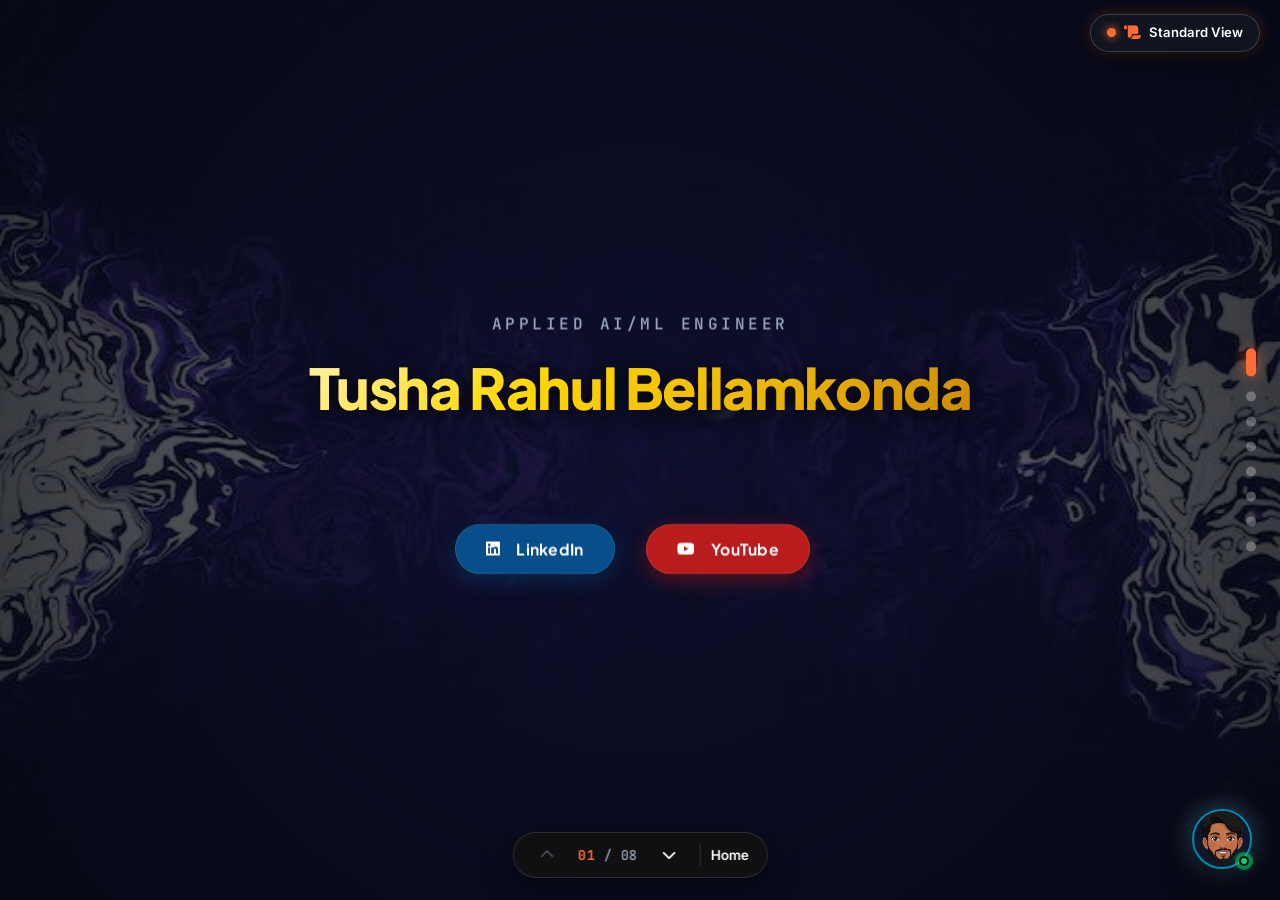
==== commit 304086d7: "Improve portfolio visual polish, smooth transitions, and eliminate scroll lag" ====
--- a/index.html
+++ b/index.html
@@ -51,27 +51,46 @@
     <!-- Custom CSS -->
     <style>
         :root {
-            --primary-bg: #0a0a0a;
-            --secondary-bg: #121212;
-            --card-bg: #1a1a1a;
-            --text-primary: #ffffff;
-            --text-secondary: #a0a0a0;
+            --primary-bg: #07090f;
+            --secondary-bg: #0b0e17;
+            --card-bg: #111622;
+            --text-primary: #f8fafc;
+            --text-secondary: #94a3b8;
             --accent-primary: #ff6b35;
             --accent-secondary: #00d4ff;
             --accent-tertiary: #9c27b0;
             --success: #00c853;
             --warning: #ffab00;
             --danger: #ff1744;
-            --border-radius: 12px;
-            --transition: all 0.3s cubic-bezier(0.25, 0.8, 0.25, 1);
+            --border-radius: 14px;
+            --ease-out-expo: cubic-bezier(0.16, 1, 0.3, 1);
+            --transition: transform 0.35s var(--ease-out-expo), opacity 0.35s var(--ease-out-expo), border-color 0.25s ease, box-shadow 0.35s var(--ease-out-expo), background-color 0.25s ease, color 0.25s ease;
+        }
+
+        html:not(.slideshow-active) {
+            scroll-behavior: auto;
+        }
+
+        ::selection {
+            background: rgba(255, 107, 53, 0.32);
+            color: #ffffff;
+        }
+
+        :focus-visible {
+            outline: 2px solid var(--accent-secondary);
+            outline-offset: 3px;
+            border-radius: 4px;
         }
 
         body {
-            font-family: 'Inter', sans-serif;
+            font-family: 'Inter', -apple-system, BlinkMacSystemFont, sans-serif;
             color: var(--text-primary);
             background-color: var(--primary-bg);
             overflow-x: hidden;
-            line-height: 1.6;
+            line-height: 1.65;
+            -webkit-font-smoothing: antialiased;
+            -moz-osx-font-smoothing: grayscale;
+            text-rendering: optimizeLegibility;
         }
 
         h1,
@@ -80,8 +99,14 @@
         h4,
         h5,
         h6 {
+            font-family: 'Plus Jakarta Sans', 'Inter', sans-serif;
             font-weight: 700;
             letter-spacing: -0.025em;
+            text-wrap: balance;
+        }
+
+        p {
+            text-wrap: pretty;
         }
 
         code,
@@ -91,52 +116,60 @@
 
         /* Custom Scrollbar */
         ::-webkit-scrollbar {
-            width: 8px;
+            width: 7px;
         }
 
         ::-webkit-scrollbar-track {
-            background: var(--secondary-bg);
+            background: var(--primary-bg);
         }
 
         ::-webkit-scrollbar-thumb {
+            background: rgba(255, 107, 53, 0.65);
+            border-radius: 99px;
+        }
+
+        ::-webkit-scrollbar-thumb:hover {
             background: var(--accent-primary);
-            border-radius: 4px;
-        }
-
-        ::-webkit-scrollbar-thumb:hover {
-            background: #e55a2b;
         }
 
         /* Navbar */
         .navbar {
-            background-color: rgba(10, 10, 10, 0.95);
-            -webkit-backdrop-filter: blur(10px);
-            backdrop-filter: blur(10px);
-            box-shadow: 0 4px 30px rgba(0, 0, 0, 0.3);
-            padding: 15px 0;
-            transition: var(--transition);
-            border-bottom: 1px solid rgba(255, 255, 255, 0.05);
+            background-color: rgba(7, 9, 15, 0.82);
+            -webkit-backdrop-filter: blur(16px);
+            backdrop-filter: blur(16px);
+            box-shadow: 0 4px 30px rgba(0, 0, 0, 0.25);
+            padding: 14px 0;
+            transition: padding 0.3s var(--ease-out-expo), background-color 0.3s ease, box-shadow 0.3s ease;
+            border-bottom: 1px solid rgba(255, 255, 255, 0.06);
+        }
+
+        .navbar.scrolled {
+            background-color: rgba(7, 9, 15, 0.94);
+            padding: 10px 0;
+            box-shadow: 0 8px 32px rgba(0, 0, 0, 0.45);
+            border-bottom-color: rgba(255, 255, 255, 0.09);
         }
 
         .navbar-brand {
+            font-family: 'Plus Jakarta Sans', 'Inter', sans-serif;
             font-weight: 800;
-            font-size: 1.5rem;
+            font-size: 1.45rem;
             color: var(--accent-primary) !important;
-            letter-spacing: -0.025em;
+            letter-spacing: -0.03em;
         }
 
         .navbar-nav .nav-link {
-            color: var(--text-primary);
+            color: rgba(248, 250, 252, 0.82);
             font-weight: 500;
             margin: 0 8px;
             position: relative;
-            transition: var(--transition);
-            font-size: 0.95rem;
+            transition: color 0.25s ease;
+            font-size: 0.92rem;
         }
 
         .navbar-nav .nav-link:hover,
         .navbar-nav .nav-link.active {
-            color: var(--accent-primary);
+            color: #ffffff;
         }
 
         .navbar-nav .nav-link::after {
@@ -147,7 +180,8 @@
             bottom: 0;
             left: 0;
             background: linear-gradient(90deg, var(--accent-primary), var(--accent-secondary));
-            transition: var(--transition);
+            transition: width 0.3s var(--ease-out-expo);
+            border-radius: 2px;
         }
 
         .navbar-nav .nav-link:hover::after,
@@ -184,7 +218,7 @@
         .hero-title {
             font-family: 'Plus Jakarta Sans', 'Inter', sans-serif;
             font-size: clamp(2.3rem, 4.4vw, 3.8rem);
-            font-weight: 800;
+             font-weight: 800;
             margin-bottom: 20px;
             background: linear-gradient(135deg, #fff2a3 0%, #ffd700 35%, #eab308 70%, #ca8a04 100%);
             -webkit-background-clip: text;
@@ -441,16 +475,17 @@
             background-color: var(--card-bg);
             padding: 30px;
             border-radius: var(--border-radius);
-            box-shadow: 0 10px 30px rgba(0, 0, 0, 0.2);
+            box-shadow: 0 12px 32px rgba(0, 0, 0, 0.28), inset 0 1px 0 rgba(255, 255, 255, 0.05);
             margin-bottom: 30px;
             transition: var(--transition);
             height: 100%;
-            border: 1px solid rgba(255, 255, 255, 0.05);
+            border: 1px solid rgba(255, 255, 255, 0.07);
         }
 
         .skill-item:hover {
-            transform: translateY(-10px);
-            box-shadow: 0 15px 35px rgba(0, 0, 0, 0.3);
+            transform: translateY(-4px);
+            border-color: rgba(255, 107, 53, 0.3);
+            box-shadow: 0 18px 40px rgba(0, 0, 0, 0.4), inset 0 1px 0 rgba(255, 255, 255, 0.08);
         }
 
         .skill-icon {
@@ -514,17 +549,18 @@
         .project-card {
             border-radius: var(--border-radius);
             overflow: hidden;
-            box-shadow: 0 10px 30px rgba(0, 0, 0, 0.2);
+            box-shadow: 0 12px 32px rgba(0, 0, 0, 0.28), inset 0 1px 0 rgba(255, 255, 255, 0.05);
             margin-bottom: 30px;
             transition: var(--transition);
             height: 100%;
             background-color: var(--card-bg);
-            border: 1px solid rgba(255, 255, 255, 0.05);
+            border: 1px solid rgba(255, 255, 255, 0.07);
         }
 
         .project-card:hover {
-            transform: translateY(-10px);
-            box-shadow: 0 15px 35px rgba(0, 0, 0, 0.3);
+            transform: translateY(-4px);
+            border-color: rgba(255, 107, 53, 0.3);
+            box-shadow: 0 18px 40px rgba(0, 0, 0, 0.4), inset 0 1px 0 rgba(255, 255, 255, 0.08);
         }
 
         .project-img {
@@ -634,6 +670,22 @@
             background: linear-gradient(135deg, #ff804e 0%, #e25621 100%);
         }
 
+        .btn-portfolio-primary:active,
+        .btn-portfolio-secondary:active,
+        .btn-primary:active,
+        .btn-outline-light:active {
+            transform: translateY(0) scale(0.98);
+        }
+
+        @media (prefers-reduced-motion: reduce) {
+            *, *::before, *::after {
+                animation-duration: 0.01ms !important;
+                animation-iteration-count: 1 !important;
+                transition-duration: 0.01ms !important;
+                scroll-behavior: auto !important;
+            }
+        }
+
         .btn-portfolio-secondary {
             background: rgba(255, 255, 255, 0.03);
             border: 1.5px solid rgba(255, 255, 255, 0.15);
@@ -734,8 +786,14 @@
             padding: 25px 30px;
             background-color: var(--card-bg);
             border-radius: var(--border-radius);
-            box-shadow: 0 5px 15px rgba(0, 0, 0, 0.1);
-            border: 1px solid rgba(255, 255, 255, 0.05);
+            box-shadow: 0 10px 28px rgba(0, 0, 0, 0.24), inset 0 1px 0 rgba(255, 255, 255, 0.05);
+            border: 1px solid rgba(255, 255, 255, 0.07);
+            transition: var(--transition);
+        }
+
+        .timeline-content:hover {
+            border-color: rgba(255, 107, 53, 0.25);
+            transform: translateY(-2px);
         }
 
         .timeline-date {
@@ -743,6 +801,7 @@
             font-weight: 600;
             margin-bottom: 10px;
             font-size: 0.9rem;
+            font-variant-numeric: tabular-nums;
         }
 
         .timeline-content h3 {
@@ -771,16 +830,17 @@
         .certificate-card {
             border-radius: var(--border-radius);
             overflow: hidden;
-            box-shadow: 0 10px 30px rgba(0, 0, 0, 0.2);
+            box-shadow: 0 12px 32px rgba(0, 0, 0, 0.28), inset 0 1px 0 rgba(255, 255, 255, 0.05);
             transition: var(--transition);
             margin-bottom: 30px;
             background-color: var(--card-bg);
-            border: 1px solid rgba(255, 255, 255, 0.05);
+            border: 1px solid rgba(255, 255, 255, 0.07);
         }
 
         .certificate-card:hover {
-            transform: translateY(-10px);
-            box-shadow: 0 15px 35px rgba(0, 0, 0, 0.3);
+            transform: translateY(-4px);
+            border-color: rgba(255, 107, 53, 0.3);
+            box-shadow: 0 18px 40px rgba(0, 0, 0, 0.4), inset 0 1px 0 rgba(255, 255, 255, 0.08);
         }
 
         .certificate-img {
@@ -831,17 +891,18 @@
         .article-card {
             border-radius: var(--border-radius);
             overflow: hidden;
-            box-shadow: 0 10px 30px rgba(0, 0, 0, 0.2);
+            box-shadow: 0 12px 32px rgba(0, 0, 0, 0.28), inset 0 1px 0 rgba(255, 255, 255, 0.05);
             margin-bottom: 30px;
             transition: var(--transition);
             height: 100%;
             background-color: var(--card-bg);
-            border: 1px solid rgba(255, 255, 255, 0.05);
+            border: 1px solid rgba(255, 255, 255, 0.07);
         }
 
         .article-card:hover {
-            transform: translateY(-10px);
-            box-shadow: 0 15px 35px rgba(0, 0, 0, 0.3);
+            transform: translateY(-4px);
+            border-color: rgba(0, 212, 255, 0.3);
+            box-shadow: 0 18px 40px rgba(0, 0, 0, 0.4), inset 0 1px 0 rgba(255, 255, 255, 0.08);
         }
 
         .article-img {
@@ -962,9 +1023,9 @@
             background-color: var(--card-bg);
             padding: 30px;
             border-radius: var(--border-radius);
-            box-shadow: 0 10px 30px rgba(0, 0, 0, 0.2);
+            box-shadow: 0 12px 32px rgba(0, 0, 0, 0.28), inset 0 1px 0 rgba(255, 255, 255, 0.05);
             height: 100%;
-            border: 1px solid rgba(255, 255, 255, 0.05);
+            border: 1px solid rgba(255, 255, 255, 0.07);
         }
 
         .contact-icon {
@@ -991,8 +1052,8 @@
             background-color: var(--card-bg);
             padding: 30px;
             border-radius: var(--border-radius);
-            box-shadow: 0 10px 30px rgba(0, 0, 0, 0.2);
-            border: 1px solid rgba(255, 255, 255, 0.05);
+            box-shadow: 0 12px 32px rgba(0, 0, 0, 0.28), inset 0 1px 0 rgba(255, 255, 255, 0.05);
+            border: 1px solid rgba(255, 255, 255, 0.07);
         }
 
         .form-control {
@@ -3539,7 +3600,7 @@
                     <!-- Set A: All 6 Certificates -->
                     <div class="cert-marquee-card">
                         <div class="cert-card-img-wrapper" onclick="openPortfolioModal('img/PPE.jpg')">
-                            <img src="img/PPE.jpg" alt="Python Programming Essentials" loading="lazy">
+                            <img src="img/PPE.jpg" alt="Python Programming Essentials" loading="lazy" decoding="async">
                             <div class="cert-card-overlay"><i class="fas fa-search-plus"></i> View Certificate</div>
                         </div>
                         <div class="cert-card-meta">
@@ -3574,7 +3635,7 @@
 
                     <div class="cert-marquee-card">
                         <div class="cert-card-img-wrapper" onclick="openPortfolioModal('img/upgrad.png')">
-                            <img src="img/upgrad.png" alt="Prompt Engineering" loading="lazy">
+                            <img src="img/upgrad.png" alt="Prompt Engineering" loading="lazy" decoding="async">
                             <div class="cert-card-overlay"><i class="fas fa-search-plus"></i> View Certificate</div>
                         </div>
                         <div class="cert-card-meta">
@@ -3591,7 +3652,7 @@
 
                     <div class="cert-marquee-card">
                         <div class="cert-card-img-wrapper" onclick="openPortfolioModal('img/IIT_pals_CTF.jpg')">
-                            <img src="img/IIT_pals_CTF.jpg" alt="IIT PALS CTF Competition" loading="lazy">
+                            <img src="img/IIT_pals_CTF.jpg" alt="IIT PALS CTF Competition" loading="lazy" decoding="async">
                             <div class="cert-card-overlay"><i class="fas fa-search-plus"></i> View Certificate</div>
                         </div>
                         <div class="cert-card-meta">
@@ -3609,7 +3670,7 @@
 
                     <div class="cert-marquee-card">
                         <div class="cert-card-img-wrapper" onclick="openPortfolioModal('img/bv_ihackathon.jpg')">
-                            <img src="img/bv_ihackathon.jpg" alt="Braino Vision Hackathon" loading="lazy">
+                            <img src="img/bv_ihackathon.jpg" alt="Braino Vision Hackathon" loading="lazy" decoding="async">
                             <div class="cert-card-overlay"><i class="fas fa-search-plus"></i> View Certificate</div>
                         </div>
                         <div class="cert-card-meta">
@@ -3627,7 +3688,7 @@
 
                     <div class="cert-marquee-card">
                         <div class="cert-card-img-wrapper" onclick="openPortfolioModal('img/restful_api.jpg')">
-                            <img src="img/restful_api.jpg" alt="Restful API" loading="lazy">
+                            <img src="img/restful_api.jpg" alt="Restful API" loading="lazy" decoding="async">
                             <div class="cert-card-overlay"><i class="fas fa-search-plus"></i> View Certificate</div>
                         </div>
                         <div class="cert-card-meta">
@@ -3645,7 +3706,7 @@
                     <!-- Set B: Duplicate Set for Seamless Left-to-Right Loop -->
                     <div class="cert-marquee-card" aria-hidden="true">
                         <div class="cert-card-img-wrapper" onclick="openPortfolioModal('img/PPE.jpg')">
-                            <img src="img/PPE.jpg" alt="Python Programming Essentials" loading="lazy">
+                            <img src="img/PPE.jpg" alt="Python Programming Essentials" loading="lazy" decoding="async">
                             <div class="cert-card-overlay"><i class="fas fa-search-plus"></i> View Certificate</div>
                         </div>
                         <div class="cert-card-meta">
@@ -3680,7 +3741,7 @@
 
                     <div class="cert-marquee-card" aria-hidden="true">
                         <div class="cert-card-img-wrapper" onclick="openPortfolioModal('img/upgrad.png')">
-                            <img src="img/upgrad.png" alt="Prompt Engineering" loading="lazy">
+                            <img src="img/upgrad.png" alt="Prompt Engineering" loading="lazy" decoding="async">
                             <div class="cert-card-overlay"><i class="fas fa-search-plus"></i> View Certificate</div>
                         </div>
                         <div class="cert-card-meta">
@@ -3697,7 +3758,7 @@
 
                     <div class="cert-marquee-card" aria-hidden="true">
                         <div class="cert-card-img-wrapper" onclick="openPortfolioModal('img/IIT_pals_CTF.jpg')">
-                            <img src="img/IIT_pals_CTF.jpg" alt="IIT PALS CTF Competition" loading="lazy">
+                            <img src="img/IIT_pals_CTF.jpg" alt="IIT PALS CTF Competition" loading="lazy" decoding="async">
                             <div class="cert-card-overlay"><i class="fas fa-search-plus"></i> View Certificate</div>
                         </div>
                         <div class="cert-card-meta">
@@ -3715,7 +3776,7 @@
 
                     <div class="cert-marquee-card" aria-hidden="true">
                         <div class="cert-card-img-wrapper" onclick="openPortfolioModal('img/bv_ihackathon.jpg')">
-                            <img src="img/bv_ihackathon.jpg" alt="Braino Vision Hackathon" loading="lazy">
+                            <img src="img/bv_ihackathon.jpg" alt="Braino Vision Hackathon" loading="lazy" decoding="async">
                             <div class="cert-card-overlay"><i class="fas fa-search-plus"></i> View Certificate</div>
                         </div>
                         <div class="cert-card-meta">
@@ -3733,7 +3794,7 @@
 
                     <div class="cert-marquee-card" aria-hidden="true">
                         <div class="cert-card-img-wrapper" onclick="openPortfolioModal('img/restful_api.jpg')">
-                            <img src="img/restful_api.jpg" alt="Restful API" loading="lazy">
+                            <img src="img/restful_api.jpg" alt="Restful API" loading="lazy" decoding="async">
                             <div class="cert-card-overlay"><i class="fas fa-search-plus"></i> View Certificate</div>
                         </div>
                         <div class="cert-card-meta">
@@ -4179,16 +4240,26 @@
                 }
             }
             if (navbarEl) {
-                if (scrollY > 100) {
-                    navbarEl.classList.add('navbar-shrink');
+                if (scrollY > 30) {
+                    navbarEl.classList.add('navbar-shrink', 'scrolled');
                 } else {
-                    navbarEl.classList.remove('navbar-shrink');
+                    navbarEl.classList.remove('navbar-shrink', 'scrolled');
                 }
             }
             scrollTicking = false;
         }
 
+        let scrollIdleTimer = null;
         window.addEventListener('scroll', function () {
+            if (!document.body.classList.contains('slideshow-active')) {
+                if (!document.body.classList.contains('is-scrolling')) {
+                    document.body.classList.add('is-scrolling');
+                }
+                clearTimeout(scrollIdleTimer);
+                scrollIdleTimer = setTimeout(function () {
+                    document.body.classList.remove('is-scrolling');
+                }, 140);
+            }
             if (!scrollTicking) {
                 requestAnimationFrame(onScrollUpdate);
                 scrollTicking = true;
@@ -4236,15 +4307,19 @@
             }
 
             // If the target exists on the page, smooth scroll to it
-            if ($(target).length) {
+            var targetEl = document.querySelector(target);
+            if (targetEl) {
                 e.preventDefault();
-                $('html, body').animate(
-                    {
-                        scrollTop: $(target).offset().top - 70,
-                    },
-                    500,
-                    'linear'
-                );
+                var topPos = targetEl.getBoundingClientRect().top + window.scrollY - 70;
+                if (typeof gsap !== 'undefined' && typeof ScrollToPlugin !== 'undefined') {
+                    gsap.to(window, {
+                        scrollTo: { y: topPos, autoKill: true },
+                        duration: 0.75,
+                        ease: 'power3.out'
+                    });
+                } else {
+                    window.scrollTo({ top: topPos, behavior: 'smooth' });
+                }
             }
         });
         // Initialize tooltips
--- a/css/slideshow.css
+++ b/css/slideshow.css
@@ -122,6 +122,16 @@
 
 body:not(.slideshow-active) .section {
     contain: layout style;
+}
+
+body:not(.slideshow-active) .section:not(#home) {
+    content-visibility: auto;
+    contain-intrinsic-size: auto 720px;
+}
+
+body.is-scrolling .cert-marquee-track,
+body.is-scrolling .skills-belt-track {
+    animation-play-state: paused !important;
 }
 
 /* Master Slideshow Slide */
@@ -151,6 +161,31 @@
     -webkit-backface-visibility: hidden;
 }
 
+/* Minimal GPU-Composited Section Entrance on Slide Activation */
+body.slideshow-active .slideshow-slide.slide-active .section-title,
+body.slideshow-active .slideshow-slide.slide-active .section-subtitle {
+    animation: slideHeadingIn 0.45s cubic-bezier(0.16, 1, 0.3, 1) both;
+}
+
+@keyframes slideHeadingIn {
+    from {
+        opacity: 0;
+        transform: translate3d(0, 12px, 0);
+    }
+    to {
+        opacity: 1;
+        transform: translate3d(0, 0, 0);
+    }
+}
+
+@media (prefers-reduced-motion: reduce) {
+    body.slideshow-active .slideshow-slide.slide-active .section-title,
+    body.slideshow-active .slideshow-slide.slide-active .section-subtitle,
+    .cert-marquee-track {
+        animation: none !important;
+    }
+}
+
 /* Active Slide */
 body.slideshow-active .slideshow-slide.slide-active {
     opacity: 1;
@@ -259,7 +294,8 @@
     font-weight: 600 !important;
     letter-spacing: 3.5px !important;
     text-transform: uppercase !important;
-    color: #94a3b8 !important; /* Elegant subtle silver-slate, NOT gold */
+    color: #94a3b8 !important;
+    /* Elegant subtle silver-slate, NOT gold */
     margin-bottom: 18px !important;
     margin-top: 0 !important;
     background: none !important;
@@ -278,14 +314,14 @@
     letter-spacing: -0.025em !important;
     margin-bottom: 22px !important;
     text-align: center !important;
-    
+
     /* Elegant 24K Metallic Gold */
     background: linear-gradient(135deg, #fff2a3 0%, #ffd700 35%, #eab308 70%, #ca8a04 100%) !important;
     -webkit-background-clip: text !important;
     background-clip: text !important;
     -webkit-text-fill-color: transparent !important;
     color: #ffd700 !important;
-    
+
     /* Clean dark drop shadow for contrast against background - NO golden glow */
     text-shadow: none !important;
     filter: drop-shadow(0 3px 12px rgba(0, 0, 0, 0.85)) !important;
@@ -299,7 +335,8 @@
     letter-spacing: -0.01em !important;
     min-height: 44px !important;
     margin-bottom: 30px !important;
-    color: #f8fafc !important; /* Pure clean white */
+    color: #f8fafc !important;
+    /* Pure clean white */
     text-align: center !important;
     text-shadow: 0 2px 10px rgba(0, 0, 0, 0.85) !important;
 }
@@ -604,16 +641,16 @@
     justify-content: flex-end;
     background-size: cover;
     background-position: center;
-    border: 1px solid rgba(255, 255, 255, 0.22);
+    background-color: #111622;
+    border: 1px solid rgba(255, 255, 255, 0.14);
     cursor: pointer;
     transition:
-        transform 0.45s cubic-bezier(0.25, 1, 0.5, 1),
-        opacity 0.35s ease,
-        box-shadow 0.35s ease,
-        border-color 0.35s ease;
-    will-change: transform, opacity;
+        transform 0.42s cubic-bezier(0.16, 1, 0.3, 1),
+        opacity 0.32s ease,
+        border-color 0.25s ease;
+    contain: layout style paint;
     overflow: hidden;
-    box-shadow: 0 16px 40px rgba(0, 0, 0, 0.65);
+    box-shadow: 0 14px 34px rgba(0, 0, 0, 0.55);
 }
 
 /* Dimming overlay on cards (GPU-accelerated opacity instead of expensive filter) */
@@ -658,6 +695,7 @@
     margin-bottom: 0.85rem;
     display: -webkit-box;
     -webkit-line-clamp: 3;
+    line-clamp: 3;
     -webkit-box-orient: vertical;
     overflow: hidden;
     position: relative;
@@ -665,8 +703,8 @@
 }
 
 .article-stacked-card.is-active {
-    border-color: rgba(255, 107, 53, 0.95) !important;
-    box-shadow: 0 28px 70px rgba(0, 0, 0, 0.9), 0 0 35px rgba(255, 107, 53, 0.45), inset 0 0 20px rgba(255, 107, 53, 0.08) !important;
+    border-color: rgba(255, 107, 53, 0.9) !important;
+    box-shadow: 0 22px 50px rgba(0, 0, 0, 0.78), 0 0 24px rgba(255, 107, 53, 0.3) !important;
     cursor: default;
 }
 
@@ -709,17 +747,16 @@
     display: flex;
     flex-direction: column;
     justify-content: flex-start;
-    background: #0d1017;
-    border: 1px solid rgba(255, 255, 255, 0.18);
+    background: #111622;
+    border: 1px solid rgba(255, 255, 255, 0.12);
     cursor: pointer;
     transition:
-        transform 0.45s cubic-bezier(0.25, 1, 0.5, 1),
-        opacity 0.35s ease,
-        box-shadow 0.35s ease,
-        border-color 0.35s ease;
-    will-change: transform, opacity;
+        transform 0.42s cubic-bezier(0.16, 1, 0.3, 1),
+        opacity 0.32s ease,
+        border-color 0.25s ease;
+    contain: layout style paint;
     overflow: hidden;
-    box-shadow: 0 16px 40px rgba(0, 0, 0, 0.65);
+    box-shadow: 0 14px 34px rgba(0, 0, 0, 0.55);
 }
 
 /* Dimming overlay on cards (GPU-accelerated opacity instead of expensive filter) */
@@ -728,10 +765,10 @@
     position: absolute;
     inset: 0;
     border-radius: inherit;
-    background: #000000;
-    opacity: 0.52;
+    background: #07090f;
+    opacity: 0.48;
     pointer-events: none;
-    transition: opacity 0.35s ease;
+    transition: opacity 0.3s ease;
     z-index: 5;
 }
 
@@ -740,29 +777,18 @@
     position: relative;
     width: 100%;
     height: 195px;
-    background: #06080e;
+    background: radial-gradient(circle at 50% 45%, rgba(255, 107, 53, 0.09) 0%, #07090f 78%);
     overflow: hidden;
     display: flex;
     align-items: center;
     justify-content: center;
-    border-bottom: 1px solid rgba(255, 255, 255, 0.1);
+    border-bottom: 1px solid rgba(255, 255, 255, 0.08);
     flex-shrink: 0;
     border-radius: 19px 19px 0 0;
 }
 
-/* Ambient colored blur backdrop matching project image (only active center card renders blur to save GPU) */
+/* Zero-cost subtle ambient gradient (replaces expensive per-frame blur filter) */
 .project-banner-ambient {
-    position: absolute;
-    inset: -14px;
-    background-size: cover;
-    background-position: center;
-    filter: blur(14px) brightness(0.28) saturate(1.2);
-    opacity: 0.8;
-    z-index: 1;
-    pointer-events: none;
-}
-
-.project-stacked-card:not(.is-active) .project-banner-ambient {
     display: none !important;
 }
 
@@ -791,11 +817,9 @@
     left: 12px;
     z-index: 3;
     margin-bottom: 0;
-    background: rgba(10, 14, 22, 0.85);
-    -webkit-backdrop-filter: blur(8px);
-    backdrop-filter: blur(8px);
-    border: 1px solid rgba(255, 255, 255, 0.22);
-    box-shadow: 0 4px 12px rgba(0, 0, 0, 0.5);
+    background: rgba(7, 9, 15, 0.9);
+    border: 1px solid rgba(255, 255, 255, 0.18);
+    box-shadow: 0 4px 10px rgba(0, 0, 0, 0.4);
 }
 
 /* Expand Lightbox Button on Project Banner */
@@ -807,17 +831,15 @@
     width: 28px;
     height: 28px;
     border-radius: 50%;
-    background: rgba(10, 14, 22, 0.82);
-    -webkit-backdrop-filter: blur(8px);
-    backdrop-filter: blur(8px);
-    border: 1px solid rgba(255, 255, 255, 0.22);
+    background: rgba(7, 9, 15, 0.9);
+    border: 1px solid rgba(255, 255, 255, 0.18);
     color: #cbd5e1;
     display: inline-flex;
     align-items: center;
     justify-content: center;
     font-size: 0.72rem;
     cursor: pointer;
-    box-shadow: 0 4px 12px rgba(0, 0, 0, 0.5);
+    box-shadow: 0 4px 10px rgba(0, 0, 0, 0.4);
     transition: background 0.2s ease, color 0.2s ease, transform 0.2s ease, border-color 0.2s ease;
 }
 
@@ -871,6 +893,7 @@
     margin-bottom: 0.75rem;
     display: -webkit-box;
     -webkit-line-clamp: 2;
+    line-clamp: 2;
     -webkit-box-orient: vertical;
     overflow: hidden;
 }
@@ -882,8 +905,8 @@
 }
 
 .project-stacked-card.is-active {
-    border-color: rgba(255, 107, 53, 0.95) !important;
-    box-shadow: 0 28px 70px rgba(0, 0, 0, 0.9), 0 0 35px rgba(255, 107, 53, 0.45), inset 0 0 20px rgba(255, 107, 53, 0.08) !important;
+    border-color: rgba(255, 107, 53, 0.9) !important;
+    box-shadow: 0 22px 50px rgba(0, 0, 0, 0.78), 0 0 24px rgba(255, 107, 53, 0.3) !important;
     cursor: default;
 }
 
@@ -926,10 +949,8 @@
     letter-spacing: 1.8px;
     padding: 0.22rem 0.65rem;
     border-radius: 999px;
-    background: rgba(255, 255, 255, 0.16);
-    -webkit-backdrop-filter: blur(8px);
-    backdrop-filter: blur(8px);
-    border: 1px solid rgba(255, 255, 255, 0.22);
+    background: rgba(7, 9, 15, 0.84);
+    border: 1px solid rgba(255, 255, 255, 0.18);
     color: #ffffff;
     margin-bottom: 0.65rem;
 }
@@ -979,10 +1000,9 @@
 }
 
 .project-card-btn-secondary {
-    background: rgba(255, 255, 255, 0.14);
+    background: rgba(255, 255, 255, 0.12);
     color: #ffffff !important;
-    -webkit-backdrop-filter: blur(6px);
-    backdrop-filter: blur(6px);
+    border: 1px solid rgba(255, 255, 255, 0.12);
 }
 
 .project-card-btn-secondary:hover {
@@ -1106,6 +1126,7 @@
     margin-bottom: 14px !important;
     display: -webkit-box;
     -webkit-line-clamp: 3;
+    line-clamp: 3;
     -webkit-box-orient: vertical;
     overflow: hidden;
     flex-grow: 1;
@@ -1431,7 +1452,8 @@
 .exp-ship-beacon {
     position: absolute;
     transform: translate(-50%, -50%);
-    z-index: 8; /* Positioned below nodes so ripple never obscures the avatar */
+    z-index: 8;
+    /* Positioned below nodes so ripple never obscures the avatar */
     pointer-events: none;
     transition: left 0.65s cubic-bezier(0.25, 1, 0.5, 1), top 0.65s cubic-bezier(0.25, 1, 0.5, 1);
 }
@@ -1558,9 +1580,12 @@
 }
 
 @keyframes avatarGentleFloat {
-    0%, 100% {
+
+    0%,
+    100% {
         transform: translateY(0);
     }
+
     50% {
         transform: translateY(-5px);
     }
@@ -1608,7 +1633,9 @@
         opacity: 0.95;
         transform: translate(-50%, -50%) scale(0.9);
     }
-    80%, 100% {
+
+    80%,
+    100% {
         width: 140px;
         height: 140px;
         opacity: 0;
@@ -1650,8 +1677,17 @@
 }
 
 @keyframes liveDotPulse {
-    0%, 100% { transform: scale(1); opacity: 1; }
-    50% { transform: scale(1.35); opacity: 0.7; }
+
+    0%,
+    100% {
+        transform: scale(1);
+        opacity: 1;
+    }
+
+    50% {
+        transform: scale(1.35);
+        opacity: 0.7;
+    }
 }
 
 .current-station-plate {
@@ -2000,7 +2036,8 @@
     font-size: 0.84rem !important;
     line-height: 1.55 !important;
     margin-bottom: 10px !important;
-    color: #f8fafc !important; /* Luminous, crisp, high-contrast bright text */
+    color: #f8fafc !important;
+    /* Luminous, crisp, high-contrast bright text */
     font-weight: 500 !important;
     padding: 8px 12px !important;
     background: rgba(255, 255, 255, 0.05) !important;
@@ -2008,8 +2045,8 @@
     border-radius: 0 8px 8px 0 !important;
 }
 
-.logbook-header.is-gold-header ~ .logbook-body #logbookSummary,
-.logbook-header.is-gold-header ~ .logbook-body .logbook-summary {
+.logbook-header.is-gold-header~.logbook-body #logbookSummary,
+.logbook-header.is-gold-header~.logbook-body .logbook-summary {
     border-left-color: #facc15 !important;
 }
 
@@ -2430,6 +2467,7 @@
    Experience Section - Comprehensive Responsive Layouts (Voyage & Deck)
    ============================================================ */
 @media (max-width: 991px) {
+
     /* Experience Section Outer Container: Enable Smooth Touch Scrolling */
     body.slideshow-active #experience .container.exp-outer-container {
         max-height: calc(100vh - 40px) !important;
@@ -3072,6 +3110,7 @@
    Covers vertical height cleanly on mobile and tablets
    ============================================================ */
 @media (max-width: 991px) {
+
     body.slideshow-active #skills .container.skills-outer-container,
     body:not(.slideshow-active) #skills .container.skills-outer-container {
         max-height: calc(100vh - 40px);
@@ -3137,27 +3176,34 @@
         gap: 8px !important;
         height: clamp(380px, 58vh, 500px) !important;
     }
+
     .skills-belt-container {
         padding: 0 2px !important;
     }
+
     .skills-belt-track {
         gap: 9px !important;
     }
+
     .skill-rect-card {
         padding: 8px 9px !important;
         min-height: 84px !important;
     }
+
     .skill-rect-name {
         font-size: 0.82rem !important;
     }
+
     .skill-rect-badge {
         font-size: 0.62rem !important;
         padding: 1px 5px !important;
     }
+
     .skill-rect-icon-wrap {
         width: 26px !important;
         height: 26px !important;
     }
+
     .skill-proj-name {
         font-size: 0.66rem !important;
     }
@@ -3209,6 +3255,7 @@
     --skill-border: rgba(55, 118, 171, 0.38);
     --skill-border-hover: #3776ab;
 }
+
 .skill-card-fastapi {
     --skill-color: #009688;
     --skill-accent: #34d399;
@@ -3216,6 +3263,7 @@
     --skill-border: rgba(0, 150, 136, 0.38);
     --skill-border-hover: #00bfa5;
 }
+
 .skill-card-pytorch {
     --skill-color: #ee4c2c;
     --skill-accent: #fb7185;
@@ -3223,6 +3271,7 @@
     --skill-border: rgba(238, 76, 44, 0.38);
     --skill-border-hover: #ff6b4a;
 }
+
 .skill-card-weaviate {
     --skill-color: #8b5cf6;
     --skill-accent: #c4b5fd;
@@ -3230,6 +3279,7 @@
     --skill-border: rgba(139, 92, 246, 0.38);
     --skill-border-hover: #a78bfa;
 }
+
 .skill-card-langgraph {
     --skill-color: #f59e0b;
     --skill-accent: #fcd34d;
@@ -3237,6 +3287,7 @@
     --skill-border: rgba(245, 158, 11, 0.38);
     --skill-border-hover: #fbbf24;
 }
+
 .skill-card-postgres {
     --skill-color: #336791;
     --skill-accent: #93c5fd;
@@ -3244,6 +3295,7 @@
     --skill-border: rgba(51, 103, 145, 0.4);
     --skill-border-hover: #4b8bc0;
 }
+
 .skill-card-tensorflow {
     --skill-color: #ff6f00;
     --skill-accent: #fdba74;
@@ -3251,6 +3303,7 @@
     --skill-border: rgba(255, 111, 0, 0.38);
     --skill-border-hover: #ff9100;
 }
+
 .skill-card-docker {
     --skill-color: #2496ed;
     --skill-accent: #7dd3fc;
@@ -3258,6 +3311,7 @@
     --skill-border: rgba(36, 150, 237, 0.38);
     --skill-border-hover: #38bdf8;
 }
+
 .skill-card-kubernetes {
     --skill-color: #326ce5;
     --skill-accent: #a5b4fc;
@@ -3265,6 +3319,7 @@
     --skill-border: rgba(50, 108, 229, 0.38);
     --skill-border-hover: #60a5fa;
 }
+
 .skill-card-huggingface {
     --skill-color: #eab308;
     --skill-accent: #fef08a;
@@ -3272,6 +3327,7 @@
     --skill-border: rgba(234, 179, 8, 0.38);
     --skill-border-hover: #facc15;
 }
+
 .skill-card-rag {
     --skill-color: #06b6d4;
     --skill-accent: #67e8f9;
@@ -3279,6 +3335,7 @@
     --skill-border: rgba(6, 182, 212, 0.38);
     --skill-border-hover: #22d3ee;
 }
+
 .skill-card-git {
     --skill-color: #f05032;
     --skill-accent: #fca5a5;
@@ -3286,9 +3343,11 @@
     --skill-border: rgba(240, 80, 50, 0.38);
     --skill-border-hover: #f87171;
 }
+
 .skill-card-git .skill-rect-icon-wrap img {
     filter: brightness(0) invert(1);
 }
+
 .skill-card-react {
     --skill-color: #61dafb;
     --skill-accent: #a5f3fc;
@@ -3296,6 +3355,7 @@
     --skill-border: rgba(97, 218, 251, 0.38);
     --skill-border-hover: #67e8f9;
 }
+
 .skill-card-javascript {
     --skill-color: #f7df1e;
     --skill-accent: #fef08a;
@@ -3303,6 +3363,7 @@
     --skill-border: rgba(247, 223, 30, 0.38);
     --skill-border-hover: #fde047;
 }
+
 .skill-card-n8n {
     --skill-color: #ff6d5a;
     --skill-accent: #fda4af;
@@ -3310,6 +3371,7 @@
     --skill-border: rgba(255, 109, 90, 0.38);
     --skill-border-hover: #ff8a7a;
 }
+
 .skill-card-gcp {
     --skill-color: #4285f4;
     --skill-accent: #93c5fd;
@@ -3317,6 +3379,7 @@
     --skill-border: rgba(66, 133, 244, 0.38);
     --skill-border-hover: #60a5fa;
 }
+
 .skill-card-azure {
     --skill-color: #0078d4;
     --skill-accent: #7dd3fc;
@@ -3324,6 +3387,7 @@
     --skill-border: rgba(0, 120, 212, 0.38);
     --skill-border-hover: #38bdf8;
 }
+
 .skill-card-django {
     --skill-color: #10b981;
     --skill-accent: #6ee7b7;
@@ -3331,6 +3395,7 @@
     --skill-border: rgba(16, 185, 129, 0.38);
     --skill-border-hover: #34d399;
 }
+
 .skill-card-streamlit {
     --skill-color: #ff4b4b;
     --skill-accent: #fca5a5;
@@ -3338,6 +3403,7 @@
     --skill-border: rgba(255, 75, 75, 0.38);
     --skill-border-hover: #f87171;
 }
+
 .skill-card-powerbi {
     --skill-color: #f2c811;
     --skill-accent: #fef08a;
@@ -3345,6 +3411,7 @@
     --skill-border: rgba(242, 200, 17, 0.38);
     --skill-border-hover: #fde047;
 }
+
 .skill-card-chromadb {
     --skill-color: #ff5757;
     --skill-accent: #fda4af;
@@ -3352,6 +3419,7 @@
     --skill-border: rgba(255, 87, 87, 0.38);
     --skill-border-hover: #fb7185;
 }
+
 .skill-card-supabase {
     --skill-color: #3ecf8e;
     --skill-accent: #a7f3d0;
@@ -3359,6 +3427,7 @@
     --skill-border: rgba(62, 207, 142, 0.38);
     --skill-border-hover: #34d399;
 }
+
 .skill-card-scikit {
     --skill-color: #f89939;
     --skill-accent: #fed7aa;
@@ -3366,6 +3435,7 @@
     --skill-border: rgba(248, 153, 57, 0.38);
     --skill-border-hover: #fb923c;
 }
+
 .skill-card-claude {
     --skill-color: #d97706;
     --skill-accent: #fde68a;
@@ -3950,6 +4020,7 @@
     .project-stacked-card p.project-card-desc {
         font-size: 0.74rem;
         -webkit-line-clamp: 2;
+        line-clamp: 2;
     }
 
     .article-stacked-card h2 {
@@ -3979,51 +4050,77 @@
     overflow: hidden;
     position: relative;
     padding: 10px 0 15px 0;
-    mask-image: linear-gradient(to right, transparent 0%, black 5%, black 95%, transparent 100%);
-    -webkit-mask-image: linear-gradient(to right, transparent 0%, black 5%, black 95%, transparent 100%);
+}
+
+/* Lightweight edge fade overlays (faster than CSS mask-image on animating track) */
+.cert-marquee-container::before,
+.cert-marquee-container::after {
+    content: '';
+    position: absolute;
+    top: 0;
+    bottom: 0;
+    width: 56px;
+    z-index: 5;
+    pointer-events: none;
+}
+
+.cert-marquee-container::before {
+    left: 0;
+    background: linear-gradient(to right, var(--secondary-bg, #0b0e17) 0%, transparent 100%);
+}
+
+.cert-marquee-container::after {
+    right: 0;
+    background: linear-gradient(to left, var(--secondary-bg, #0b0e17) 0%, transparent 100%);
 }
 
 .cert-marquee-track {
     display: flex;
     gap: 24px;
     width: max-content;
-    animation: certScrollRight 22s linear infinite;
+    animation: certScrollRight 28s linear infinite;
+    animation-play-state: paused;
     will-change: transform;
 }
 
+body:not(.slideshow-active) .cert-marquee-track.is-in-view,
+body.slideshow-active #certificates.slide-active .cert-marquee-track {
+    animation-play-state: running;
+}
+
 .cert-marquee-container:hover .cert-marquee-track {
-    animation-play-state: paused;
+    animation-play-state: paused !important;
 }
 
 @keyframes certScrollRight {
     0% {
-        transform: translateX(-50%);
+        transform: translate3d(-50%, 0, 0);
     }
 
     100% {
-        transform: translateX(0%);
+        transform: translate3d(0%, 0, 0);
     }
 }
 
 /* Full Size Certificate Card */
 .cert-marquee-card {
-    flex: 0 0 clamp(360px, 34vw, 450px);
-    width: clamp(360px, 34vw, 450px);
-    background: linear-gradient(145deg, rgba(22, 27, 38, 0.95), rgba(13, 16, 24, 0.98));
-    border: 1px solid rgba(255, 255, 255, 0.12);
+    flex: 0 0 clamp(340px, 32vw, 430px);
+    width: clamp(340px, 32vw, 430px);
+    background: #111622;
+    border: 1px solid rgba(255, 255, 255, 0.08);
     border-radius: 18px;
     padding: 16px;
-    box-shadow: 0 14px 35px rgba(0, 0, 0, 0.55);
+    box-shadow: 0 12px 30px rgba(0, 0, 0, 0.45), inset 0 1px 0 rgba(255, 255, 255, 0.05);
     display: flex;
     flex-direction: column;
-    transition: transform 0.3s ease, border-color 0.3s ease, box-shadow 0.3s ease;
+    contain: layout style paint;
+    transition: transform 0.35s cubic-bezier(0.16, 1, 0.3, 1), border-color 0.25s ease;
     cursor: pointer;
 }
 
 .cert-marquee-card:hover {
-    transform: translateY(-5px);
-    border-color: rgba(0, 212, 255, 0.45);
-    box-shadow: 0 18px 45px rgba(0, 0, 0, 0.75), 0 0 25px rgba(0, 212, 255, 0.18);
+    transform: translate3d(0, -4px, 0);
+    border-color: rgba(0, 212, 255, 0.4);
 }
 
 .cert-card-img-wrapper {
@@ -4095,6 +4192,7 @@
     line-height: 1.35;
     display: -webkit-box;
     -webkit-line-clamp: 2;
+    line-clamp: 2;
     -webkit-box-orient: vertical;
     overflow: hidden;
 }
@@ -4755,5 +4853,4 @@
     .treasure-clue-card h2 {
         font-size: 1.15rem;
     }
-}
-
+}
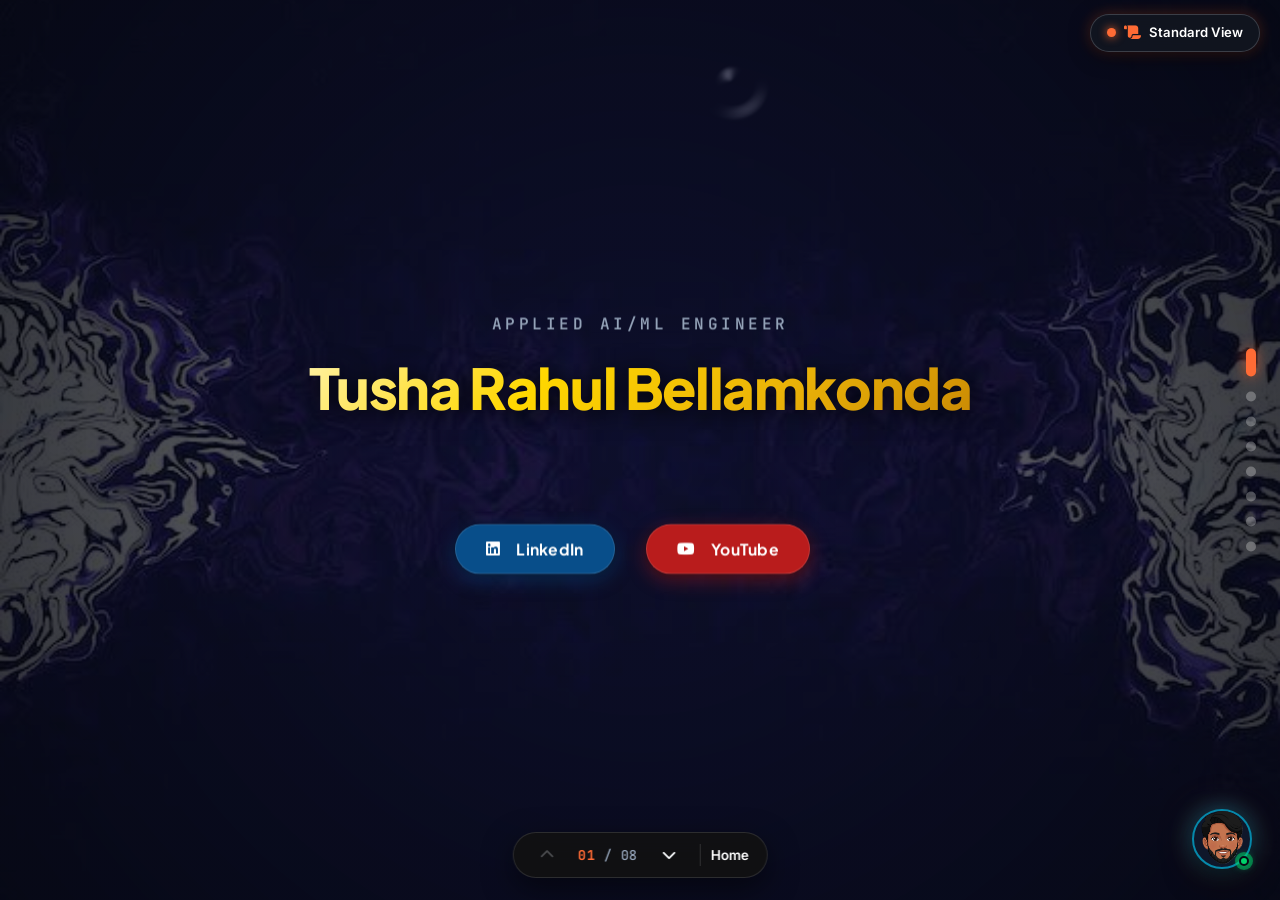
==== commit 0862dde9: "Add 3rd skills row, fix marquee scrolling, and enable smooth card animations" ====
--- a/index.html
+++ b/index.html
@@ -675,15 +675,6 @@
         .btn-primary:active,
         .btn-outline-light:active {
             transform: translateY(0) scale(0.98);
-        }
-
-        @media (prefers-reduced-motion: reduce) {
-            *, *::before, *::after {
-                animation-duration: 0.01ms !important;
-                animation-iteration-count: 1 !important;
-                transition-duration: 0.01ms !important;
-                scroll-behavior: auto !important;
-            }
         }
 
         .btn-portfolio-secondary {
@@ -3390,6 +3381,349 @@
                                 <i class="fas fa-folder-open text-accent me-1"></i>
                                 <span class="skill-proj-label">Used in:</span>
                                 <span class="skill-proj-name">Multi-Agent Code Workflows</span>
+                            </div>
+                        </div>
+                    </div>
+                </div>
+
+                <!-- Belt 3: LLM Inference, Edge & Data Pipelines (Scrolling Left - Desktop 3rd Row) -->
+                <div class="skills-belt-container skills-belt-row-3">
+                    <div class="skills-belt-track belt-left-slow">
+                        <!-- Set A -->
+                        <div class="skill-rect-card">
+                            <div class="skill-rect-top">
+                                <div class="skill-rect-left">
+                                    <div class="skill-rect-icon-wrap">
+                                        <i class="fas fa-microchip" style="color:#00d4ff; font-size:1.35rem;"></i>
+                                    </div>
+                                    <div class="skill-rect-meta">
+                                        <span class="skill-rect-name">NVIDIA NIM &amp; Groq</span>
+                                        <span class="skill-rect-badge">LLM Inference</span>
+                                    </div>
+                                </div>
+                            </div>
+                            <div class="skill-rect-project-bar">
+                                <i class="fas fa-folder-open text-accent me-1"></i>
+                                <span class="skill-proj-label">Used in:</span>
+                                <span class="skill-proj-name">Ideate &amp; DocPortal AI</span>
+                            </div>
+                        </div>
+
+                        <div class="skill-rect-card">
+                            <div class="skill-rect-top">
+                                <div class="skill-rect-left">
+                                    <div class="skill-rect-icon-wrap">
+                                        <i class="fas fa-server" style="color:#f8fafc; font-size:1.35rem;"></i>
+                                    </div>
+                                    <div class="skill-rect-meta">
+                                        <span class="skill-rect-name">Ollama &amp; LLaMA 3.2</span>
+                                        <span class="skill-rect-badge">Local LLMs</span>
+                                    </div>
+                                </div>
+                            </div>
+                            <div class="skill-rect-project-bar">
+                                <i class="fas fa-folder-open text-accent me-1"></i>
+                                <span class="skill-proj-label">Used in:</span>
+                                <span class="skill-proj-name">AI Cold Outreach Agent</span>
+                            </div>
+                        </div>
+
+                        <div class="skill-rect-card">
+                            <div class="skill-rect-top">
+                                <div class="skill-rect-left">
+                                    <div class="skill-rect-icon-wrap">
+                                        <img src="https://cdn.jsdelivr.net/gh/devicons/devicon@latest/icons/redis/redis-original.svg"
+                                            alt="Redis"
+                                            onerror="this.style.display='none';this.nextElementSibling.style.display='inline-block';"
+                                            loading="lazy">
+                                        <i class="fas fa-memory skill-fallback-icon" style="display:none; color:#dc382d;"></i>
+                                    </div>
+                                    <div class="skill-rect-meta">
+                                        <span class="skill-rect-name">Redis</span>
+                                        <span class="skill-rect-badge">Caching &amp; Queues</span>
+                                    </div>
+                                </div>
+                            </div>
+                            <div class="skill-rect-project-bar">
+                                <i class="fas fa-folder-open text-accent me-1"></i>
+                                <span class="skill-proj-label">Used in:</span>
+                                <span class="skill-proj-name">Low-Latency RAG Pipelines</span>
+                            </div>
+                        </div>
+
+                        <div class="skill-rect-card">
+                            <div class="skill-rect-top">
+                                <div class="skill-rect-left">
+                                    <div class="skill-rect-icon-wrap">
+                                        <img src="https://cdn.jsdelivr.net/gh/devicons/devicon@latest/icons/cloudflare/cloudflare-original.svg"
+                                            alt="Cloudflare"
+                                            onerror="this.style.display='none';this.nextElementSibling.style.display='inline-block';"
+                                            loading="lazy">
+                                        <i class="fas fa-cloud skill-fallback-icon" style="display:none; color:#f38020;"></i>
+                                    </div>
+                                    <div class="skill-rect-meta">
+                                        <span class="skill-rect-name">Cloudflare Workers</span>
+                                        <span class="skill-rect-badge">Edge AI</span>
+                                    </div>
+                                </div>
+                            </div>
+                            <div class="skill-rect-project-bar">
+                                <i class="fas fa-folder-open text-accent me-1"></i>
+                                <span class="skill-proj-label">Used in:</span>
+                                <span class="skill-proj-name">AI LinkedIn Engine</span>
+                            </div>
+                        </div>
+
+                        <div class="skill-rect-card">
+                            <div class="skill-rect-top">
+                                <div class="skill-rect-left">
+                                    <div class="skill-rect-icon-wrap">
+                                        <img src="https://cdn.jsdelivr.net/gh/devicons/devicon@latest/icons/vitejs/vitejs-original.svg"
+                                            alt="Vite"
+                                            onerror="this.style.display='none';this.nextElementSibling.style.display='inline-block';"
+                                            loading="lazy">
+                                        <i class="fas fa-bolt skill-fallback-icon" style="display:none; color:#646cff;"></i>
+                                    </div>
+                                    <div class="skill-rect-meta">
+                                        <span class="skill-rect-name">Vite &amp; Tailwind CSS</span>
+                                        <span class="skill-rect-badge">Modern UI</span>
+                                    </div>
+                                </div>
+                            </div>
+                            <div class="skill-rect-project-bar">
+                                <i class="fas fa-folder-open text-accent me-1"></i>
+                                <span class="skill-proj-label">Used in:</span>
+                                <span class="skill-proj-name">Ideate Incubation Board</span>
+                            </div>
+                        </div>
+
+                        <div class="skill-rect-card">
+                            <div class="skill-rect-top">
+                                <div class="skill-rect-left">
+                                    <div class="skill-rect-icon-wrap">
+                                        <i class="fas fa-wave-square" style="color:#ff6b35; font-size:1.35rem;"></i>
+                                    </div>
+                                    <div class="skill-rect-meta">
+                                        <span class="skill-rect-name">Whisper &amp; Canary ASR</span>
+                                        <span class="skill-rect-badge">Speech AI</span>
+                                    </div>
+                                </div>
+                            </div>
+                            <div class="skill-rect-project-bar">
+                                <i class="fas fa-folder-open text-accent me-1"></i>
+                                <span class="skill-proj-label">Used in:</span>
+                                <span class="skill-proj-name">clipYT Viral Shorts Clipper</span>
+                            </div>
+                        </div>
+
+                        <div class="skill-rect-card">
+                            <div class="skill-rect-top">
+                                <div class="skill-rect-left">
+                                    <div class="skill-rect-icon-wrap">
+                                        <img src="https://cdn.jsdelivr.net/gh/devicons/devicon@latest/icons/flask/flask-original.svg"
+                                            alt="Flask"
+                                            onerror="this.style.display='none';this.nextElementSibling.style.display='inline-block';"
+                                            loading="lazy" style="filter: invert(1);">
+                                        <i class="fas fa-flask skill-fallback-icon" style="display:none; color:#ffffff;"></i>
+                                    </div>
+                                    <div class="skill-rect-meta">
+                                        <span class="skill-rect-name">Flask &amp; Microservices</span>
+                                        <span class="skill-rect-badge">API Services</span>
+                                    </div>
+                                </div>
+                            </div>
+                            <div class="skill-rect-project-bar">
+                                <i class="fas fa-folder-open text-accent me-1"></i>
+                                <span class="skill-proj-label">Used in:</span>
+                                <span class="skill-proj-name">FluenTranslate &amp; ML APIs</span>
+                            </div>
+                        </div>
+
+                        <div class="skill-rect-card">
+                            <div class="skill-rect-top">
+                                <div class="skill-rect-left">
+                                    <div class="skill-rect-icon-wrap">
+                                        <i class="fas fa-globe" style="color:#10b981; font-size:1.35rem;"></i>
+                                    </div>
+                                    <div class="skill-rect-meta">
+                                        <span class="skill-rect-name">Tavily &amp; SSE Streams</span>
+                                        <span class="skill-rect-badge">Live Research</span>
+                                    </div>
+                                </div>
+                            </div>
+                            <div class="skill-rect-project-bar">
+                                <i class="fas fa-folder-open text-accent me-1"></i>
+                                <span class="skill-proj-label">Used in:</span>
+                                <span class="skill-proj-name">NavosAI &amp; Outreach Agent</span>
+                            </div>
+                        </div>
+
+                        <!-- Set B (Duplicate for Seamless Infinite Loop) -->
+                        <div class="skill-rect-card" aria-hidden="true">
+                            <div class="skill-rect-top">
+                                <div class="skill-rect-left">
+                                    <div class="skill-rect-icon-wrap">
+                                        <i class="fas fa-microchip" style="color:#00d4ff; font-size:1.35rem;"></i>
+                                    </div>
+                                    <div class="skill-rect-meta">
+                                        <span class="skill-rect-name">NVIDIA NIM &amp; Groq</span>
+                                        <span class="skill-rect-badge">LLM Inference</span>
+                                    </div>
+                                </div>
+                            </div>
+                            <div class="skill-rect-project-bar">
+                                <i class="fas fa-folder-open text-accent me-1"></i>
+                                <span class="skill-proj-label">Used in:</span>
+                                <span class="skill-proj-name">Ideate &amp; DocPortal AI</span>
+                            </div>
+                        </div>
+
+                        <div class="skill-rect-card" aria-hidden="true">
+                            <div class="skill-rect-top">
+                                <div class="skill-rect-left">
+                                    <div class="skill-rect-icon-wrap">
+                                        <i class="fas fa-server" style="color:#f8fafc; font-size:1.35rem;"></i>
+                                    </div>
+                                    <div class="skill-rect-meta">
+                                        <span class="skill-rect-name">Ollama &amp; LLaMA 3.2</span>
+                                        <span class="skill-rect-badge">Local LLMs</span>
+                                    </div>
+                                </div>
+                            </div>
+                            <div class="skill-rect-project-bar">
+                                <i class="fas fa-folder-open text-accent me-1"></i>
+                                <span class="skill-proj-label">Used in:</span>
+                                <span class="skill-proj-name">AI Cold Outreach Agent</span>
+                            </div>
+                        </div>
+
+                        <div class="skill-rect-card" aria-hidden="true">
+                            <div class="skill-rect-top">
+                                <div class="skill-rect-left">
+                                    <div class="skill-rect-icon-wrap">
+                                        <img src="https://cdn.jsdelivr.net/gh/devicons/devicon@latest/icons/redis/redis-original.svg"
+                                            alt="Redis"
+                                            onerror="this.style.display='none';this.nextElementSibling.style.display='inline-block';"
+                                            loading="lazy">
+                                        <i class="fas fa-memory skill-fallback-icon" style="display:none; color:#dc382d;"></i>
+                                    </div>
+                                    <div class="skill-rect-meta">
+                                        <span class="skill-rect-name">Redis</span>
+                                        <span class="skill-rect-badge">Caching &amp; Queues</span>
+                                    </div>
+                                </div>
+                            </div>
+                            <div class="skill-rect-project-bar">
+                                <i class="fas fa-folder-open text-accent me-1"></i>
+                                <span class="skill-proj-label">Used in:</span>
+                                <span class="skill-proj-name">Low-Latency RAG Pipelines</span>
+                            </div>
+                        </div>
+
+                        <div class="skill-rect-card" aria-hidden="true">
+                            <div class="skill-rect-top">
+                                <div class="skill-rect-left">
+                                    <div class="skill-rect-icon-wrap">
+                                        <img src="https://cdn.jsdelivr.net/gh/devicons/devicon@latest/icons/cloudflare/cloudflare-original.svg"
+                                            alt="Cloudflare"
+                                            onerror="this.style.display='none';this.nextElementSibling.style.display='inline-block';"
+                                            loading="lazy">
+                                        <i class="fas fa-cloud skill-fallback-icon" style="display:none; color:#f38020;"></i>
+                                    </div>
+                                    <div class="skill-rect-meta">
+                                        <span class="skill-rect-name">Cloudflare Workers</span>
+                                        <span class="skill-rect-badge">Edge AI</span>
+                                    </div>
+                                </div>
+                            </div>
+                            <div class="skill-rect-project-bar">
+                                <i class="fas fa-folder-open text-accent me-1"></i>
+                                <span class="skill-proj-label">Used in:</span>
+                                <span class="skill-proj-name">AI LinkedIn Engine</span>
+                            </div>
+                        </div>
+
+                        <div class="skill-rect-card" aria-hidden="true">
+                            <div class="skill-rect-top">
+                                <div class="skill-rect-left">
+                                    <div class="skill-rect-icon-wrap">
+                                        <img src="https://cdn.jsdelivr.net/gh/devicons/devicon@latest/icons/vitejs/vitejs-original.svg"
+                                            alt="Vite"
+                                            onerror="this.style.display='none';this.nextElementSibling.style.display='inline-block';"
+                                            loading="lazy">
+                                        <i class="fas fa-bolt skill-fallback-icon" style="display:none; color:#646cff;"></i>
+                                    </div>
+                                    <div class="skill-rect-meta">
+                                        <span class="skill-rect-name">Vite &amp; Tailwind CSS</span>
+                                        <span class="skill-rect-badge">Modern UI</span>
+                                    </div>
+                                </div>
+                            </div>
+                            <div class="skill-rect-project-bar">
+                                <i class="fas fa-folder-open text-accent me-1"></i>
+                                <span class="skill-proj-label">Used in:</span>
+                                <span class="skill-proj-name">Ideate Incubation Board</span>
+                            </div>
+                        </div>
+
+                        <div class="skill-rect-card" aria-hidden="true">
+                            <div class="skill-rect-top">
+                                <div class="skill-rect-left">
+                                    <div class="skill-rect-icon-wrap">
+                                        <i class="fas fa-wave-square" style="color:#ff6b35; font-size:1.35rem;"></i>
+                                    </div>
+                                    <div class="skill-rect-meta">
+                                        <span class="skill-rect-name">Whisper &amp; Canary ASR</span>
+                                        <span class="skill-rect-badge">Speech AI</span>
+                                    </div>
+                                </div>
+                            </div>
+                            <div class="skill-rect-project-bar">
+                                <i class="fas fa-folder-open text-accent me-1"></i>
+                                <span class="skill-proj-label">Used in:</span>
+                                <span class="skill-proj-name">clipYT Viral Shorts Clipper</span>
+                            </div>
+                        </div>
+
+                        <div class="skill-rect-card" aria-hidden="true">
+                            <div class="skill-rect-top">
+                                <div class="skill-rect-left">
+                                    <div class="skill-rect-icon-wrap">
+                                        <img src="https://cdn.jsdelivr.net/gh/devicons/devicon@latest/icons/flask/flask-original.svg"
+                                            alt="Flask"
+                                            onerror="this.style.display='none';this.nextElementSibling.style.display='inline-block';"
+                                            loading="lazy" style="filter: invert(1);">
+                                        <i class="fas fa-flask skill-fallback-icon" style="display:none; color:#ffffff;"></i>
+                                    </div>
+                                    <div class="skill-rect-meta">
+                                        <span class="skill-rect-name">Flask &amp; Microservices</span>
+                                        <span class="skill-rect-badge">API Services</span>
+                                    </div>
+                                </div>
+                            </div>
+                            <div class="skill-rect-project-bar">
+                                <i class="fas fa-folder-open text-accent me-1"></i>
+                                <span class="skill-proj-label">Used in:</span>
+                                <span class="skill-proj-name">FluenTranslate &amp; ML APIs</span>
+                            </div>
+                        </div>
+
+                        <div class="skill-rect-card" aria-hidden="true">
+                            <div class="skill-rect-top">
+                                <div class="skill-rect-left">
+                                    <div class="skill-rect-icon-wrap">
+                                        <i class="fas fa-globe" style="color:#10b981; font-size:1.35rem;"></i>
+                                    </div>
+                                    <div class="skill-rect-meta">
+                                        <span class="skill-rect-name">Tavily &amp; SSE Streams</span>
+                                        <span class="skill-rect-badge">Live Research</span>
+                                    </div>
+                                </div>
+                            </div>
+                            <div class="skill-rect-project-bar">
+                                <i class="fas fa-folder-open text-accent me-1"></i>
+                                <span class="skill-proj-label">Used in:</span>
+                                <span class="skill-proj-name">NavosAI &amp; Outreach Agent</span>
                             </div>
                         </div>
                     </div>
--- a/css/slideshow.css
+++ b/css/slideshow.css
@@ -124,13 +124,9 @@
     contain: layout style;
 }
 
-body:not(.slideshow-active) .section:not(#home) {
-    content-visibility: auto;
-    contain-intrinsic-size: auto 720px;
-}
-
-body.is-scrolling .cert-marquee-track,
-body.is-scrolling .skills-belt-track {
+/* Only pause heavy horizontal marquees when their slide is off-screen in Slideshow Mode */
+body.slideshow-active #skills:not(.slide-active) .skills-belt-track,
+body.slideshow-active #certificates:not(.slide-active) .cert-marquee-track {
     animation-play-state: paused !important;
 }
 
@@ -178,14 +174,6 @@
     }
 }
 
-@media (prefers-reduced-motion: reduce) {
-    body.slideshow-active .slideshow-slide.slide-active .section-title,
-    body.slideshow-active .slideshow-slide.slide-active .section-subtitle,
-    .cert-marquee-track {
-        animation: none !important;
-    }
-}
-
 /* Active Slide */
 body.slideshow-active .slideshow-slide.slide-active {
     opacity: 1;
@@ -645,9 +633,9 @@
     border: 1px solid rgba(255, 255, 255, 0.14);
     cursor: pointer;
     transition:
-        transform 0.42s cubic-bezier(0.16, 1, 0.3, 1),
-        opacity 0.32s ease,
-        border-color 0.25s ease;
+        transform 0.55s cubic-bezier(0.16, 1, 0.3, 1),
+        opacity 0.4s ease,
+        border-color 0.3s ease;
     contain: layout style paint;
     overflow: hidden;
     box-shadow: 0 14px 34px rgba(0, 0, 0, 0.55);
@@ -751,9 +739,9 @@
     border: 1px solid rgba(255, 255, 255, 0.12);
     cursor: pointer;
     transition:
-        transform 0.42s cubic-bezier(0.16, 1, 0.3, 1),
-        opacity 0.32s ease,
-        border-color 0.25s ease;
+        transform 0.55s cubic-bezier(0.16, 1, 0.3, 1),
+        opacity 0.4s ease,
+        border-color 0.3s ease;
     contain: layout style paint;
     overflow: hidden;
     box-shadow: 0 14px 34px rgba(0, 0, 0, 0.55);
@@ -3041,8 +3029,27 @@
     overflow: hidden;
     position: relative;
     padding: 4px 0;
-    mask-image: linear-gradient(to right, transparent 0%, black 6%, black 94%, transparent 100%);
-    -webkit-mask-image: linear-gradient(to right, transparent 0%, black 6%, black 94%, transparent 100%);
+}
+
+.skills-belt-container::before,
+.skills-belt-container::after {
+    content: '';
+    position: absolute;
+    top: 0;
+    bottom: 0;
+    width: 48px;
+    z-index: 5;
+    pointer-events: none;
+}
+
+.skills-belt-container::before {
+    left: 0;
+    background: linear-gradient(to right, var(--primary-bg, #07090f) 0%, transparent 100%);
+}
+
+.skills-belt-container::after {
+    right: 0;
+    background: linear-gradient(to left, var(--primary-bg, #07090f) 0%, transparent 100%);
 }
 
 .skills-belt-track {
@@ -3050,58 +3057,64 @@
     gap: 14px;
     width: max-content;
     will-change: transform;
+    backface-visibility: hidden;
+    -webkit-backface-visibility: hidden;
 }
 
 .skills-belt-track.belt-left {
-    animation: skillsBeltLeft 30s linear infinite;
+    animation: skillsBeltLeft 32s linear infinite;
 }
 
 .skills-belt-track.belt-right {
-    animation: skillsBeltRight 30s linear infinite;
+    animation: skillsBeltRight 32s linear infinite;
+}
+
+.skills-belt-track.belt-left-slow {
+    animation: skillsBeltLeft 36s linear infinite;
 }
 
 .skills-belt-container:hover .skills-belt-track {
-    animation-play-state: paused;
+    animation-play-state: paused !important;
 }
 
 @keyframes skillsBeltLeft {
     0% {
-        transform: translateX(0%);
+        transform: translate3d(0%, 0, 0);
     }
 
     100% {
-        transform: translateX(-50%);
+        transform: translate3d(-50%, 0, 0);
     }
 }
 
 @keyframes skillsBeltRight {
     0% {
-        transform: translateX(-50%);
+        transform: translate3d(-50%, 0, 0);
     }
 
     100% {
-        transform: translateX(0%);
+        transform: translate3d(0%, 0, 0);
     }
 }
 
 /* Vertical Ticker Animations for Responsive Mode */
 @keyframes skillsBeltUp {
     0% {
-        transform: translateY(0%);
+        transform: translate3d(0, 0%, 0);
     }
 
     100% {
-        transform: translateY(-50%);
+        transform: translate3d(0, -50%, 0);
     }
 }
 
 @keyframes skillsBeltDown {
     0% {
-        transform: translateY(-50%);
+        transform: translate3d(0, -50%, 0);
     }
 
     100% {
-        transform: translateY(0%);
+        transform: translate3d(0, 0%, 0);
     }
 }
 
@@ -3141,6 +3154,15 @@
         -webkit-mask-image: linear-gradient(to bottom, transparent 0%, black 8%, black 92%, transparent 100%) !important;
     }
 
+    .skills-belt-container::before,
+    .skills-belt-container::after {
+        display: none !important;
+    }
+
+    .skills-belt-container.skills-belt-row-3 {
+        display: none !important;
+    }
+
     .skills-belt-track {
         display: flex !important;
         flex-direction: column !important;
@@ -3449,23 +3471,23 @@
     width: 265px;
     height: 106px;
     box-sizing: border-box;
-    background: linear-gradient(145deg, var(--skill-bg-glow, rgba(20, 25, 36, 0.95)), rgba(10, 14, 22, 0.98)) !important;
-    border: 1px solid var(--skill-border, rgba(255, 255, 255, 0.11)) !important;
+    background: #111622 !important;
+    border: 1px solid var(--skill-border, rgba(255, 255, 255, 0.1)) !important;
     border-radius: 13px;
     padding: 10px 13px;
-    box-shadow: 0 8px 24px rgba(0, 0, 0, 0.45);
+    box-shadow: 0 2px 8px rgba(0, 0, 0, 0.3);
     display: flex;
     flex-direction: column;
     justify-content: space-between;
-    transition: transform 0.28s cubic-bezier(0.25, 1, 0.5, 1), border-color 0.28s ease, box-shadow 0.28s ease;
+    contain: layout style paint;
+    transition: transform 0.28s cubic-bezier(0.16, 1, 0.3, 1), border-color 0.25s ease;
     user-select: none;
     cursor: default;
 }
 
 .skill-rect-card:hover {
-    transform: translateY(-4px);
+    transform: translate3d(0, -4px, 0);
     border-color: var(--skill-border-hover, rgba(0, 212, 255, 0.55)) !important;
-    box-shadow: 0 14px 30px rgba(0, 0, 0, 0.7), 0 0 22px var(--skill-bg-glow, rgba(0, 212, 255, 0.25)) !important;
 }
 
 /* Section Framing in Normal Standard Mode */
@@ -4078,14 +4100,10 @@
     display: flex;
     gap: 24px;
     width: max-content;
-    animation: certScrollRight 28s linear infinite;
-    animation-play-state: paused;
+    animation: certScrollRight 17s linear infinite;
     will-change: transform;
-}
-
-body:not(.slideshow-active) .cert-marquee-track.is-in-view,
-body.slideshow-active #certificates.slide-active .cert-marquee-track {
-    animation-play-state: running;
+    backface-visibility: hidden;
+    -webkit-backface-visibility: hidden;
 }
 
 .cert-marquee-container:hover .cert-marquee-track {
@@ -4107,10 +4125,10 @@
     flex: 0 0 clamp(340px, 32vw, 430px);
     width: clamp(340px, 32vw, 430px);
     background: #111622;
-    border: 1px solid rgba(255, 255, 255, 0.08);
+    border: 1px solid rgba(255, 255, 255, 0.09);
     border-radius: 18px;
     padding: 16px;
-    box-shadow: 0 12px 30px rgba(0, 0, 0, 0.45), inset 0 1px 0 rgba(255, 255, 255, 0.05);
+    box-shadow: 0 4px 12px rgba(0, 0, 0, 0.32);
     display: flex;
     flex-direction: column;
     contain: layout style paint;
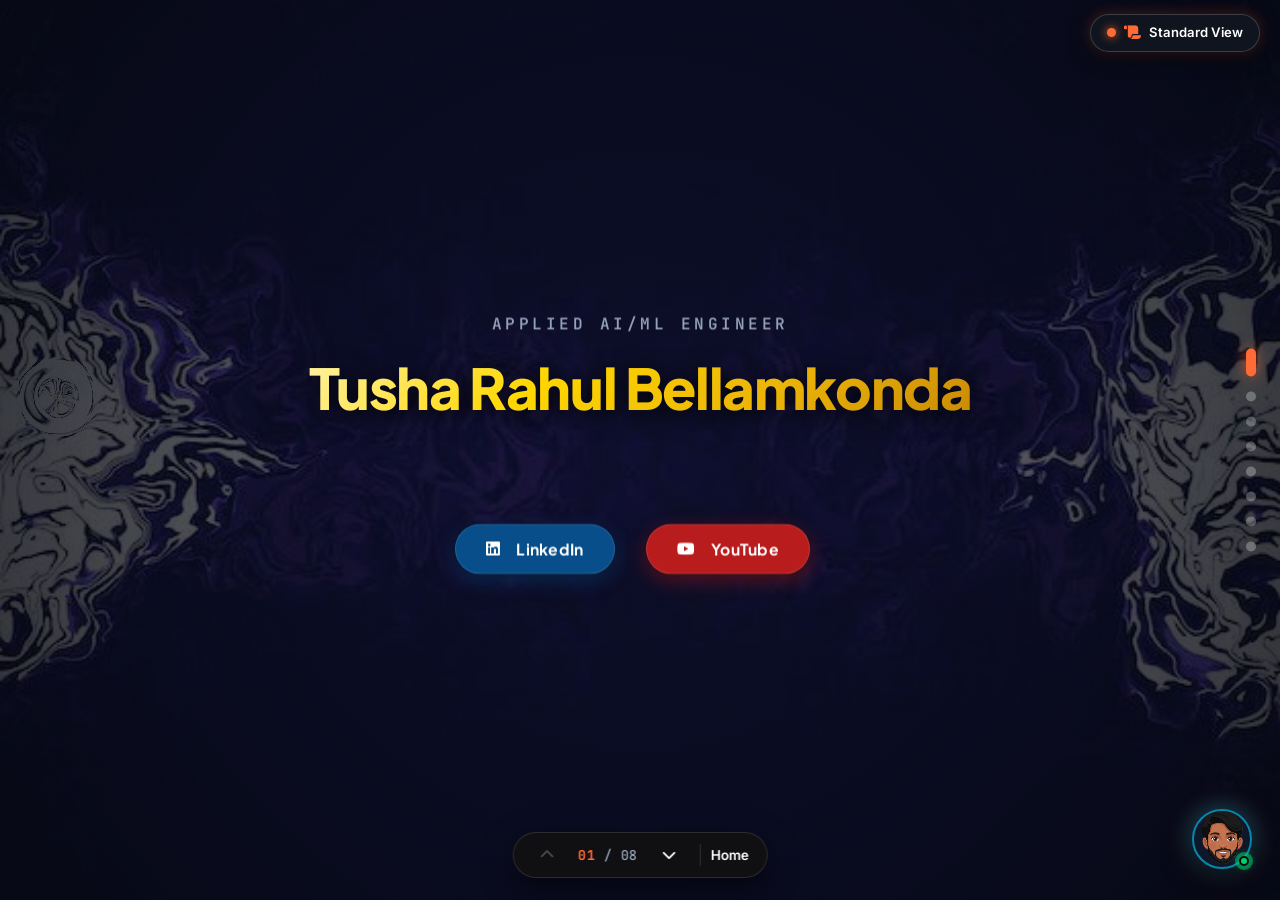
==== commit e27ece1b: "Redesign experience wiggly timeline, single-view modal, and add Tiger Analytics certificate" ====
--- a/index.html
+++ b/index.html
@@ -218,7 +218,7 @@
         .hero-title {
             font-family: 'Plus Jakarta Sans', 'Inter', sans-serif;
             font-size: clamp(2.3rem, 4.4vw, 3.8rem);
-             font-weight: 800;
+            font-weight: 800;
             margin-bottom: 20px;
             background: linear-gradient(135deg, #fff2a3 0%, #ffd700 35%, #eab308 70%, #ca8a04 100%);
             -webkit-background-clip: text;
@@ -1468,8 +1468,8 @@
                                 rel="noopener">
                                 <i class="fab fa-linkedin me-2"></i>LinkedIn
                             </a>
-                            <a href="https://www.youtube.com/@Rahuls_life_stories" class="btn btn-youtube" target="_blank"
-                                rel="noopener">
+                            <a href="https://www.youtube.com/@Rahuls_life_stories" class="btn btn-youtube"
+                                target="_blank" rel="noopener">
                                 <i class="fab fa-youtube me-2"></i>YouTube
                             </a>
                         </div>
@@ -1546,419 +1546,42 @@
         </div>
     </section>
 
-    <!-- Experience Section: Grand Line Voyage & Deck View -->
+    <!-- Experience Section: Clean Centered Header + Compact Horizontal Wiggly Timeline -->
     <section id="experience" class="section experience-section">
-        <div class="container exp-outer-container">
-            <!-- Header Row with Title & Mode Controls -->
-            <div class="exp-header-bar">
-                <div class="exp-telemetry-badge d-none d-md-flex">
-                    <i class="fas fa-compass text-accent me-1"></i>
-                    <span>6 Milestones &bull; Use &larr; &rarr; or Scroll</span>
-                </div>
-
-                <div class="exp-title-block text-center">
-                    <h2 class="section-title mb-1">Experience &amp; Projects</h2>
-                    <div class="exp-title-accent-bar mx-auto"></div>
-                    <p class="section-subtitle mt-1 mb-0">Charting the voyage from foundational builds to production AI
-                        systems</p>
-                </div>
-
-                <div class="exp-header-controls">
-                    <div class="exp-mode-toggle-group">
-                        <button type="button" id="btnExpVoyage" class="exp-mode-btn active"
-                            onclick="setExpViewMode('voyage')">
-                            <i class="fas fa-map-marked-alt me-1"></i><span>Grand Line Voyage</span>
-                        </button>
-                        <button type="button" id="btnExpDeck" class="exp-mode-btn" onclick="setExpViewMode('deck')">
-                            <i class="fas fa-layer-group me-1"></i><span>Deck View</span>
-                        </button>
-                    </div>
-                    <button type="button" id="btnExpAutoTour" class="exp-tour-btn" onclick="toggleExpAutoTour()"
-                        title="Auto-sail through milestones">
-                        <i class="fas fa-play" id="expAutoTourIcon"></i>
-                    </button>
+        <div class="container exp-timeline-container">
+            <div class="row justify-content-center">
+                <div class="col-lg-8 text-center">
+                    <h2 class="section-title">Experience</h2>
+                    <p class="section-subtitle">Click any milestone along the timeline to inspect skills, deliverables,
+                        and projects</p>
                 </div>
             </div>
 
-            <!-- View 1: Split-Pane Grand Line Voyage (60% Map | 40% Captain's Logbook) -->
-            <div id="expVoyageView" class="exp-voyage-view">
-                <!-- Left 60%: Glassmorphic Nautical Chart -->
-                <div class="exp-voyage-chart" id="expVoyageChart">
-                    <!-- Subtle Lat/Long Grid & Glow Overlay -->
-                    <div class="chart-ocean-grid"></div>
-
-                    <!-- Top Chart Cartographic Header -->
-                    <div class="chart-telemetry-header">
-                        <div class="chart-telemetry-title">
-                            <i class="fas fa-compass me-1.5" style="color: #d4af37;"></i>
-                            <span>GRAND LINE VOYAGE &bull; NAVIGATIONAL SEA CHART</span>
-                        </div>
-                        <div class="chart-telemetry-current d-none d-sm-flex">
-                            <span class="telemetry-pulse-dot" style="background: #d4af37;"></span>
-                            <span>Current Port: Tabner Inc.</span>
-                        </div>
-                    </div>
-
-                    <!-- Interactive SVG Nautical Vector Map (Authentic Antique Sea Chart) -->
-                    <div class="chart-svg-container">
-                        <svg viewBox="0 0 1000 500" preserveAspectRatio="none" class="chart-svg">
-                            <!-- Subtle Antique Graticule Coordinates -->
-                            <line x1="40" y1="250" x2="960" y2="250" stroke="#8c6d3b" stroke-opacity="0.16"
-                                stroke-dasharray="6 6" />
-                            <line x1="500" y1="25" x2="500" y2="475" stroke="#8c6d3b" stroke-opacity="0.16"
-                                stroke-dasharray="6 6" />
-
-                            <!-- Authentic Maritime Rhumb Lines (Radiating Navigational Bearings) -->
-                            <g stroke="#a6844c" stroke-opacity="0.09" stroke-width="0.9">
-                                <line x1="270" y1="180" x2="110" y2="380" />
-                                <line x1="270" y1="180" x2="440" y2="365" />
-                                <line x1="270" y1="180" x2="610" y2="155" />
-                                <line x1="610" y1="155" x2="440" y2="365" />
-                                <line x1="610" y1="155" x2="755" y2="345" />
-                                <line x1="610" y1="155" x2="840" y2="170" />
-                                <line x1="755" y1="345" x2="840" y2="170" />
-                                <line x1="900" y1="20" x2="900" y2="480" stroke-dasharray="3 4" stroke-opacity="0.18" />
-                                <line x1="640" y1="415" x2="980" y2="415" stroke-dasharray="3 4" stroke-opacity="0.18" />
-                            </g>
-
-                            <!-- Realistic Topographical Islands (Multi-Layered Sandbanks & Relief) -->
-                            <!-- Island 1: Port Origin (DSV Project) -->
-                            <path d="M 48,382 Q 102,330 165,362 Q 192,408 135,436 Q 60,430 48,382 Z" fill="#241d16"
-                                stroke="#785e3a" stroke-width="1.8" stroke-dasharray="3 2" />
-                            <path d="M 55,380 Q 105,335 160,365 Q 185,405 130,430 Q 65,425 55,380 Z" fill="#362c1f"
-                                stroke="#a3824c" stroke-width="2" />
-                            <path d="M 75,385 Q 110,355 145,375 Q 160,400 120,418 Q 82,414 75,385 Z" fill="#473a29"
-                                stroke="#5a4933" stroke-width="1" />
-
-                            <!-- Island 2: Polyglot Reef (FluenTranslate) -->
-                            <path d="M 208,172 Q 266,124 332,162 Q 352,208 290,226 Q 214,215 208,172 Z" fill="#241d16"
-                                stroke="#785e3a" stroke-width="1.8" stroke-dasharray="3 2" />
-                            <path d="M 215,175 Q 270,130 325,165 Q 345,205 285,220 Q 220,210 215,175 Z" fill="#362c1f"
-                                stroke="#a3824c" stroke-width="2" />
-                            <path d="M 235,178 Q 275,148 310,172 Q 325,198 280,210 Q 240,202 235,178 Z" fill="#473a29"
-                                stroke="#5a4933" stroke-width="1" />
-
-                            <!-- Island 3: Bio-Vision Atoll (AIMER Society) -->
-                            <path d="M 378,362 Q 436,320 502,352 Q 518,398 456,420 Q 384,410 378,362 Z" fill="#241d16"
-                                stroke="#785e3a" stroke-width="1.8" stroke-dasharray="3 2" />
-                            <path d="M 385,365 Q 440,325 495,355 Q 510,395 450,415 Q 390,405 385,365 Z" fill="#362c1f"
-                                stroke="#a3824c" stroke-width="2" />
-                            <path d="M 405,370 Q 445,340 480,362 Q 492,390 445,404 Q 408,398 405,370 Z" fill="#473a29"
-                                stroke="#5a4933" stroke-width="1" />
-
-                            <!-- Island 4: Data Stream Archipelago (DataValley) -->
-                            <path d="M 548,146 Q 612,100 674,142 Q 688,188 626,204 Q 554,190 548,146 Z" fill="#241d16"
-                                stroke="#785e3a" stroke-width="1.8" stroke-dasharray="3 2" />
-                            <path d="M 555,150 Q 615,105 668,145 Q 682,185 620,198 Q 560,185 555,150 Z" fill="#362c1f"
-                                stroke="#a3824c" stroke-width="2" />
-                            <path d="M 572,154 Q 618,120 652,150 Q 662,176 615,188 Q 576,178 572,154 Z" fill="#473a29"
-                                stroke="#5a4933" stroke-width="1" />
-
-                            <!-- Island 5: Grand Data Vault (Tiger Analytics) -->
-                            <path d="M 698,340 Q 760,298 782,320 Q 822,336 832,384 Q 770,402 712,388 Q 698,340 Z" fill="#241d16"
-                                stroke="#785e3a" stroke-width="1.8" stroke-dasharray="3 2" />
-                            <path d="M 705,345 Q 765,305 815,340 Q 825,380 765,395 Q 710,382 705,345 Z" fill="#362c1f"
-                                stroke="#a3824c" stroke-width="2" />
-                            <path d="M 725,350 Q 768,322 800,348 Q 808,374 760,384 Q 728,375 725,350 Z" fill="#473a29"
-                                stroke="#5a4933" stroke-width="1" />
-
-                            <!-- Island X: Laugh Tale &bull; AI Summit (Tabner Inc. - Treasure Island) -->
-                            <path d="M 770,160 Q 836,108 905,152 Q 928,212 858,230 Q 776,218 770,160 Z" fill="#2e2513"
-                                stroke="#d4af37" stroke-width="2" stroke-dasharray="4 2" />
-                            <path d="M 780,165 Q 840,115 895,158 Q 915,205 850,222 Q 785,210 780,165 Z" fill="#3e3218"
-                                stroke="#f59e0b" stroke-width="2.2" />
-                            <path d="M 800,170 Q 845,130 878,162 Q 890,194 845,208 Q 802,200 800,170 Z" fill="#52421f"
-                                stroke="#d4af37" stroke-width="1.2" />
-
-                            <!-- Hand-Drawn Sea Waves -->
-                            <path d="M 140,260 Q 165,248 190,260 T 240,260" fill="none" stroke="#8c6d3b"
-                                stroke-opacity="0.32" stroke-width="1.5" stroke-linecap="round" />
-                            <path d="M 510,275 Q 535,263 560,275 T 610,275" fill="none" stroke="#8c6d3b"
-                                stroke-opacity="0.32" stroke-width="1.5" stroke-linecap="round" />
-                            <path d="M 675,235 Q 700,223 725,235 T 775,235" fill="none" stroke="#8c6d3b"
-                                stroke-opacity="0.32" stroke-width="1.5" stroke-linecap="round" />
-
-                            <!-- Cartographic Pencil Guide Line -->
-                            <path
-                                d="M 110,380 C 185,380 195,180 270,180 C 350,180 360,365 440,365 C 520,365 530,155 610,155 C 685,155 690,345 755,345 C 795,345 805,170 840,170"
-                                fill="none" stroke="rgba(140, 95, 45, 0.28)" stroke-width="5" stroke-linecap="round" />
-
-                            <!-- Realistic Nautical Crimson Ink Dotted Trail -->
-                            <path
-                                d="M 110,380 C 185,380 195,180 270,180 C 350,180 360,365 440,365 C 520,365 530,155 610,155 C 685,155 690,345 755,345 C 795,345 805,170 840,170"
-                                fill="none" stroke="#b22222" stroke-width="2.8" stroke-dasharray="8 6"
-                                stroke-linecap="round" class="animate-route-dash" />
-
-                            <!-- 16-Point Realistic Antique Mariner's Compass Rose -->
-                            <g transform="translate(900, 415)" opacity="0.85">
-                                <circle cx="0" cy="0" r="46" fill="none" stroke="#d4af37" stroke-opacity="0.3"
-                                    stroke-width="1.5" />
-                                <circle cx="0" cy="0" r="43" fill="none" stroke="#8c6d3b" stroke-opacity="0.25"
-                                    stroke-width="0.8" stroke-dasharray="2 3" />
-                                <circle cx="0" cy="0" r="32" fill="none" stroke="#d4af37" stroke-opacity="0.2"
-                                    stroke-width="1" />
-
-                                <!-- Major Cardinal Points -->
-                                <polygon points="0,-42 5,-7 0,0" fill="#b22222" />
-                                <polygon points="0,-42 -5,-7 0,0" fill="#d4af37" />
-
-                                <polygon points="0,40 5,7 0,0" fill="#3a2b1c" />
-                                <polygon points="0,40 -5,7 0,0" fill="#f4e4bc" />
-
-                                <polygon points="40,0 7,5 0,0" fill="#3a2b1c" />
-                                <polygon points="40,0 7,-5 0,0" fill="#f4e4bc" />
-
-                                <polygon points="-40,0 -7,-5 0,0" fill="#3a2b1c" />
-                                <polygon points="-40,0 -7,5 0,0" fill="#f4e4bc" />
-
-                                <!-- Diagonal Ordinal Points -->
-                                <polygon points="26,-26 5,-3 0,0" fill="#8c6d3b" opacity="0.8" />
-                                <polygon points="26,-26 3,-5 0,0" fill="#f4e4bc" opacity="0.8" />
-
-                                <polygon points="-26,-26 -5,-3 0,0" fill="#8c6d3b" opacity="0.8" />
-                                <polygon points="-26,-26 -3,-5 0,0" fill="#f4e4bc" opacity="0.8" />
-
-                                <polygon points="26,26 5,3 0,0" fill="#8c6d3b" opacity="0.8" />
-                                <polygon points="26,26 3,5 0,0" fill="#f4e4bc" opacity="0.8" />
-
-                                <polygon points="-26,26 -5,3 0,0" fill="#8c6d3b" opacity="0.8" />
-                                <polygon points="-26,26 -3,5 0,0" fill="#f4e4bc" opacity="0.8" />
-
-                                <circle cx="0" cy="0" r="5" fill="#d4af37" stroke="#3a2b1c" stroke-width="1" />
-                                <circle cx="0" cy="0" r="2" fill="#fef08a" />
-
-                                <text x="0" y="-46" text-anchor="middle" fill="#d4af37" font-family="Georgia, serif"
-                                    font-size="9" font-weight="bold">N</text>
-                                <text x="0" y="54" text-anchor="middle" fill="#8c6d3b" font-family="Georgia, serif"
-                                    font-size="8">S</text>
-                                <text x="50" y="3" text-anchor="start" fill="#8c6d3b" font-family="Georgia, serif"
-                                    font-size="8">E</text>
-                                <text x="-50" y="3" text-anchor="end" fill="#8c6d3b" font-family="Georgia, serif"
-                                    font-size="8">W</text>
-                            </g>
-                        </svg>
-
-                        <!-- Smooth Gliding Sailing Beacon Indicator -->
-                        <div id="expShipBeacon" class="exp-ship-beacon" style="left: 84%; top: 34%;">
-                            <span class="beacon-ping is-gold"></span>
-                        </div>
-
-                        <!-- 6 Milestone Interactive Nodes -->
-                        <!-- Stop 01: DSV -->
-                        <div class="exp-milestone-node pos-top" style="left: 11%; top: 76%;"
-                            onclick="goToExpMilestone(0)">
-                            <div class="node-plate">
-                                <div class="node-plate-title">DSV Project</div>
-                                <div class="node-plate-role">Web Developer</div>
-                            </div>
-                            <div class="node-circle" id="nodeCircle-0">01</div>
-                        </div>
-
-                        <!-- Stop 02: FluenTranslate -->
-                        <div class="exp-milestone-node pos-bottom" style="left: 27%; top: 36%;"
-                            onclick="goToExpMilestone(1)">
-                            <div class="node-circle" id="nodeCircle-1">02</div>
-                            <div class="node-plate">
-                                <div class="node-plate-title">FluenTranslate</div>
-                                <div class="node-plate-role">Project Lead</div>
-                            </div>
-                        </div>
-
-                        <!-- Stop 03: AIMER Society -->
-                        <div class="exp-milestone-node pos-top" style="left: 44%; top: 73%;"
-                            onclick="goToExpMilestone(2)">
-                            <div class="node-plate">
-                                <div class="node-plate-title">AIMER Society</div>
-                                <div class="node-plate-role">AI Medical Intern</div>
-                            </div>
-                            <div class="node-circle" id="nodeCircle-2">03</div>
-                        </div>
-
-                        <!-- Stop 04: DataValley -->
-                        <div class="exp-milestone-node pos-bottom" style="left: 61%; top: 31%;"
-                            onclick="goToExpMilestone(3)">
-                            <div class="node-circle" id="nodeCircle-3">04</div>
-                            <div class="node-plate">
-                                <div class="node-plate-title">DataValley</div>
-                                <div class="node-plate-role">Python Web Intern</div>
-                            </div>
-                        </div>
-
-                        <!-- Stop 05: Tiger Analytics -->
-                        <div class="exp-milestone-node pos-top" style="left: 76%; top: 69%;"
-                            onclick="goToExpMilestone(4)">
-                            <div class="node-plate">
-                                <div class="node-plate-title">Tiger Analytics</div>
-                                <div class="node-plate-role">Data Science Intern</div>
-                            </div>
-                            <div class="node-circle" id="nodeCircle-4">05</div>
-                        </div>
-
-                        <!-- Stop X: Tabner Inc. (Current Station • Where I'm in at now) -->
-                        <div class="exp-milestone-node pos-bottom is-gold-node is-selected is-current-station"
-                            style="left: 84%; top: 34%;" onclick="goToExpMilestone(5)">
-                            <!-- Expanding Golden Radar Pulse Waves behind Avatar -->
-                            <div class="avatar-radar-wave"></div>
-                            <div class="avatar-radar-wave wave-delay"></div>
-
-                            <!-- Glowing Pedestal / Anchor Pad beneath Avatar -->
-                            <div class="avatar-pedestal-glow"></div>
-
-                            <!-- Completely & Properly Visible Full Avatar Character Pin -->
-                            <div class="current-avatar-marker-wrap" id="nodeCircle-5">
-                                <img src="img/tusha-avatar.png" alt="Tusha Rahul - Current Location"
-                                    class="current-avatar-full-img">
-                                <span class="avatar-location-badge">
-                                    <span class="badge-live-dot"></span> NOW
-                                </span>
-                            </div>
-
-                            <!-- Station Plate -->
-                            <div class="node-plate current-station-plate">
-                                <div class="node-plate-title">Tabner Inc.</div>
-                                <div class="node-plate-role"><i class="fas fa-star me-1 text-warning"></i>Applied AI
-                                    Engineer</div>
-                            </div>
-                        </div>
-                    </div>
-
-                    <!-- Bottom Map Stepper Bar -->
-                    <div class="chart-stepper-bar">
-                        <div class="stepper-pills" id="expStepperPills">
-                            <!-- Injected dynamically in js -->
-                        </div>
-
-                        <div class="stepper-counter-pill">
-                            <button type="button" class="stepper-nav-arrow" onclick="prevExpMilestone()"
-                                aria-label="Previous Stop">
-                                <i class="fas fa-chevron-left"></i>
-                            </button>
-                            <span class="stepper-counter-text" id="expStepperCounter">
-                                <span class="counter-num text-warning">06</span>
-                                <span class="counter-total"> / 06</span>
-                            </span>
-                            <span class="stepper-island-name d-none d-sm-inline" id="expStepperIsland">
-                                Laugh Tale &bull; AI Summit
-                            </span>
-                            <button type="button" class="stepper-nav-arrow" onclick="nextExpMilestone()"
-                                aria-label="Next Stop">
-                                <i class="fas fa-chevron-right"></i>
-                            </button>
-                        </div>
-
-                        <div class="stepper-category-badge d-none d-sm-flex" id="expStepperCategory">
-                            <i class="fas fa-ship text-info me-1"></i>
-                            <span>Current Role &bull; Production AI</span>
-                        </div>
-                    </div>
-                </div>
-
-                <!-- Right 40%: Elevated Captain's Logbook Card -->
-                <aside class="exp-logbook-card" id="expLogbookCard">
-                    <!-- Logbook Top Header -->
-                    <div class="logbook-header" id="logbookHeader">
-                        <div class="d-flex align-items-center justify-content-between mb-2">
-                            <span class="logbook-stop-badge is-gold" id="logbookStopBadge">
-                                <i class="fas fa-star me-1 text-warning"></i> Stop X &bull; AI Summit
-                            </span>
-                            <span class="logbook-period-text" id="logbookPeriod">June 2025 — Present</span>
-                        </div>
-
-                        <!-- Current Station Captain Highlight Banner -->
-                        <div id="logbookCurrentCaptainBanner" class="logbook-captain-banner">
-                            <img src="img/tusha-avatar.png" alt="Tusha Rahul" class="captain-banner-avatar">
-                            <div class="captain-banner-info">
-                                <span class="captain-banner-tag"><i
-                                        class="fas fa-map-marker-alt text-warning me-1"></i>CURRENT STATION &bull; ACTIVE NOW</span>
-                                <span class="captain-banner-status">Tusha Rahul &bull; Applied AI Engineer</span>
-                            </div>
-                        </div>
-
-                        <h3 class="logbook-title" id="logbookTitle">
-                            Tabner Inc. <span class="logbook-product text-info">(Product: KonfigAI)</span>
-                        </h3>
-                        <p class="logbook-role" id="logbookRole">Applied AI Engineer &amp; AI Agent Developer</p>
-
-                        <div class="logbook-tags-wrap" id="logbookTags">
-                            <!-- Injected dynamically -->
-                        </div>
-                    </div>
-
-                    <!-- Scrollable Highlights Body -->
-                    <div class="logbook-body log-scrollbar" id="logbookBody">
-                        <p class="logbook-summary" id="logbookSummary">
-                            Architecting multi-tenant RAG systems, Text-to-SQL agents, and cloud-native AI pipelines in
-                            production.
-                        </p>
-                        <div class="logbook-highlights-list" id="logbookHighlights">
-                            <!-- Injected dynamically -->
-                        </div>
-                    </div>
-
-                    <!-- Bottom Action Bar -->
-                    <div class="logbook-footer">
-                        <button type="button" class="btn-logbook-action" id="btnLogbookMainAction"
-                            onclick="handleLogbookMainAction()">
-                            <i class="fas fa-microchip me-1.5" id="logbookMainActionIcon"></i>
-                            <span id="logbookMainActionText">Inspect Architecture</span>
-                        </button>
-
-                        <div class="d-flex align-items-center gap-1.5">
-                            <button type="button" class="btn-logbook-nav" onclick="prevExpMilestone()">
-                                <i class="fas fa-chevron-left text-warning me-1"></i> Prev
-                            </button>
-                            <button type="button" class="btn-logbook-nav" onclick="nextExpMilestone()">
-                                Next <i class="fas fa-chevron-right text-warning ms-1"></i>
-                            </button>
-                        </div>
-                    </div>
-                </aside>
-            </div>
-
-            <!-- View 2: Split Deck View (Left: Main Selected Experience Complete Details | Right: Vertically Scrollable Milestone Selector) -->
-            <div id="expDeckView" class="exp-deck-split-view" style="display: none;">
-                <!-- Left Pane: Main Selected Experience Complete Details -->
-                <div class="exp-deck-main-pane">
-                    <div class="exp-deck-detail-card" id="expDeckDetailCard">
-                        <!-- Injected dynamically by updateDeckUI() -->
-                    </div>
-                </div>
-
-                <!-- Right Pane: Vertically Scrollable Milestone Selector Deck -->
-                <div class="exp-deck-list-pane">
-                    <div class="exp-deck-list-header">
-                        <div class="d-flex align-items-center gap-2">
-                            <span class="deck-pulse-live"></span>
-                            <span class="deck-list-heading">CAREER MILESTONES</span>
-                        </div>
-                        <span class="deck-list-meta">6 STATIONS</span>
-                    </div>
-                    <div class="exp-deck-scroll-track log-scrollbar" id="expDeckStage">
-                        <!-- 6 milestone selector cards injected dynamically -->
-                    </div>
-                    <div class="deck-controls-bar">
-                        <button type="button" class="deck-nav-btn" onclick="prevExpMilestone()" aria-label="Previous card" title="Previous Milestone">
-                            <i class="fas fa-chevron-up"></i>
-                        </button>
-                        <div class="deck-dots-wrap" id="expDeckDots">
-                            <!-- Injected dynamically -->
-                        </div>
-                        <button type="button" class="deck-nav-btn" onclick="nextExpMilestone()" aria-label="Next card" title="Next Milestone">
-                            <i class="fas fa-chevron-down"></i>
-                        </button>
-                    </div>
-                </div>
-            </div>
-        </div>
-
-        <!-- Detail Modal: Certificate & Architecture Blueprint -->
-        <div id="expDetailModal" class="exp-detail-modal-overlay" style="display: none;" onclick="closeExpModal()">
-            <div class="exp-detail-modal-card" onclick="event.stopPropagation()">
-                <button type="button" class="modal-close-btn" onclick="closeExpModal()" aria-label="Close modal">
-                    <i class="fas fa-times"></i>
-                </button>
-                <div id="expModalContent">
-                    <!-- Injected dynamically based on type -->
+            <!-- Horizontal Staggered Wiggly SVG Timeline (Single-Frame Fit) -->
+            <div class="exp-timeline-shell exp-wiggly-stage">
+                <svg class="exp-wiggly-svg" viewBox="0 0 1200 260" preserveAspectRatio="none" aria-hidden="true">
+                    <defs>
+                        <linearGradient id="expWiggleGrad" x1="0%" y1="0%" x2="100%" y2="0%">
+                            <stop offset="0%" stop-color="#d99b43" stop-opacity="0.75" />
+                            <stop offset="50%" stop-color="#f59e0b" stop-opacity="0.9" />
+                            <stop offset="100%" stop-color="#f97316" stop-opacity="0.95" />
+                        </linearGradient>
+                    </defs>
+                    <!-- Soft lead-in curve to Stage 01 -->
+                    <path d="M 35 66 C 95 26, 145 26, 196 26" fill="none" stroke="rgba(217, 155, 67, 0.35)"
+                        stroke-width="2.5" stroke-linecap="round" vector-effect="non-scaling-stroke" />
+                    <!-- Solid wavy gold path connecting Stage 01 -> Stage 02 -> transition -->
+                    <path d="M 196 26 C 350 26, 445 104, 600 104 C 710 104, 780 68, 860 44" fill="none"
+                        stroke="url(#expWiggleGrad)" stroke-width="3" stroke-linecap="round"
+                        vector-effect="non-scaling-stroke" />
+                    <!-- Animated dashed continuation into Stage 03 (Present) & Future -->
+                    <path d="M 860 44 C 910 34, 955 32, 1004 32 C 1075 32, 1135 54, 1185 72" fill="none"
+                        stroke="#f59e0b" stroke-width="2.5" stroke-linecap="round" stroke-dasharray="7 7"
+                        class="exp-wiggle-dash" vector-effect="non-scaling-stroke" />
+                </svg>
+
+                <div id="expTimelineGrid" class="exp-htimeline-grid">
+                    <!-- 3 Compact Wiggly Timeline Cards injected via js/slideshow.js -->
                 </div>
             </div>
         </div>
@@ -1981,16 +1604,23 @@
                     <!-- Card 1: DocPortal AI -->
                     <div class="project-stacked-card">
                         <div class="project-card-banner">
-                            <div class="project-banner-ambient" style="background-image: url('img/docportal-projects-page.png');"></div>
-                            <img src="img/docportal-projects-page.png" alt="DocPortal AI" class="project-banner-img" loading="lazy" decoding="async">
+                            <div class="project-banner-ambient"
+                                style="background-image: url('img/docportal-projects-page.png');"></div>
+                            <img src="img/docportal-projects-page.png" alt="DocPortal AI" class="project-banner-img"
+                                loading="lazy" decoding="async">
                             <span class="project-card-number">01 / Enterprise RAG</span>
-                            <button type="button" class="project-banner-expand-btn" onclick="openPortfolioModal('img/docportal-projects-page.png')" aria-label="Expand image" title="View Full Preview"><i class="fas fa-expand-alt"></i></button>
+                            <button type="button" class="project-banner-expand-btn"
+                                onclick="openPortfolioModal('img/docportal-projects-page.png')"
+                                aria-label="Expand image" title="View Full Preview"><i
+                                    class="fas fa-expand-alt"></i></button>
                         </div>
                         <div class="project-card-content">
                             <h2>DocPortal AI</h2>
-                            <div class="project-card-tech">Multi-Tenant RAG &bull; FastAPI &bull; Weaviate &bull; React</div>
+                            <div class="project-card-tech">Multi-Tenant RAG &bull; FastAPI &bull; Weaviate &bull; React
+                            </div>
                             <p class="project-card-desc">Enterprise document intelligence platform supporting multi-PDF
-                                indexing, metadata filtering, and semantic relevance scoring for 50+ enterprise users.</p>
+                                indexing, metadata filtering, and semantic relevance scoring for 50+ enterprise users.
+                            </p>
                             <div class="project-card-actions">
                                 <a href="articles/docportal-article.html"
                                     class="project-card-btn project-card-btn-primary">Article <i
@@ -2005,10 +1635,15 @@
                     <!-- Card 2: NavosAI Research Agent -->
                     <div class="project-stacked-card">
                         <div class="project-card-banner">
-                            <div class="project-banner-ambient" style="background-image: url('img/navosai-research-report.png');"></div>
-                            <img src="img/navosai-research-report.png" alt="NavosAI Research Agent" class="project-banner-img" loading="lazy" decoding="async">
+                            <div class="project-banner-ambient"
+                                style="background-image: url('img/navosai-research-report.png');"></div>
+                            <img src="img/navosai-research-report.png" alt="NavosAI Research Agent"
+                                class="project-banner-img" loading="lazy" decoding="async">
                             <span class="project-card-number">02 / AI Pipeline</span>
-                            <button type="button" class="project-banner-expand-btn" onclick="openPortfolioModal('img/navosai-research-report.png')" aria-label="Expand image" title="View Full Preview"><i class="fas fa-expand-alt"></i></button>
+                            <button type="button" class="project-banner-expand-btn"
+                                onclick="openPortfolioModal('img/navosai-research-report.png')"
+                                aria-label="Expand image" title="View Full Preview"><i
+                                    class="fas fa-expand-alt"></i></button>
                         </div>
                         <div class="project-card-content">
                             <h2>NavosAI Research Agent</h2>
@@ -2030,14 +1665,20 @@
                     <!-- Card 3: Autonomous AI LinkedIn Engine -->
                     <div class="project-stacked-card">
                         <div class="project-card-banner">
-                            <div class="project-banner-ambient" style="background-image: url('img/n8n-linkedin-post-generator.png');"></div>
-                            <img src="img/n8n-linkedin-post-generator.png" alt="Autonomous AI LinkedIn Engine" class="project-banner-img" loading="lazy" decoding="async">
+                            <div class="project-banner-ambient"
+                                style="background-image: url('img/n8n-linkedin-post-generator.png');"></div>
+                            <img src="img/n8n-linkedin-post-generator.png" alt="Autonomous AI LinkedIn Engine"
+                                class="project-banner-img" loading="lazy" decoding="async">
                             <span class="project-card-number">03 / Automation</span>
-                            <button type="button" class="project-banner-expand-btn" onclick="openPortfolioModal('img/n8n-linkedin-post-generator.png')" aria-label="Expand image" title="View Full Preview"><i class="fas fa-expand-alt"></i></button>
+                            <button type="button" class="project-banner-expand-btn"
+                                onclick="openPortfolioModal('img/n8n-linkedin-post-generator.png')"
+                                aria-label="Expand image" title="View Full Preview"><i
+                                    class="fas fa-expand-alt"></i></button>
                         </div>
                         <div class="project-card-content">
                             <h2>Autonomous AI LinkedIn Engine</h2>
-                            <div class="project-card-tech">n8n &bull; Gemini 2.5 &bull; Cloudflare &bull; AI Agents</div>
+                            <div class="project-card-tech">n8n &bull; Gemini 2.5 &bull; Cloudflare &bull; AI Agents
+                            </div>
                             <p class="project-card-desc">End-to-end autonomous content pipeline orchestrating market
                                 research, tone-matched copywriting, AI visual generation, and automated schedule
                                 publishing.</p>
@@ -2055,10 +1696,15 @@
                     <!-- Card 4: Pioneer Nexus -->
                     <div class="project-stacked-card">
                         <div class="project-card-banner">
-                            <div class="project-banner-ambient" style="background-image: url('img/pioneer-nexus-pred-analytics-cover.png');"></div>
-                            <img src="img/pioneer-nexus-pred-analytics-cover.png" alt="Pioneer Nexus" class="project-banner-img" loading="lazy" decoding="async">
+                            <div class="project-banner-ambient"
+                                style="background-image: url('img/pioneer-nexus-pred-analytics-cover.png');"></div>
+                            <img src="img/pioneer-nexus-pred-analytics-cover.png" alt="Pioneer Nexus"
+                                class="project-banner-img" loading="lazy" decoding="async">
                             <span class="project-card-number">04 / Analytics ML</span>
-                            <button type="button" class="project-banner-expand-btn" onclick="openPortfolioModal('img/pioneer-nexus-pred-analytics-cover.png')" aria-label="Expand image" title="View Full Preview"><i class="fas fa-expand-alt"></i></button>
+                            <button type="button" class="project-banner-expand-btn"
+                                onclick="openPortfolioModal('img/pioneer-nexus-pred-analytics-cover.png')"
+                                aria-label="Expand image" title="View Full Preview"><i
+                                    class="fas fa-expand-alt"></i></button>
                         </div>
                         <div class="project-card-content">
                             <h2>Pioneer Nexus</h2>
@@ -2079,15 +1725,24 @@
                     <!-- Card 5: Ideate — AI Incubation Board -->
                     <div class="project-stacked-card">
                         <div class="project-card-banner">
-                            <div class="project-banner-ambient" style="background-image: url('https://raw.githubusercontent.com/Rahul6158/Ideate/main/ideate-screenshots/collaborative-idea-space.png');"></div>
-                            <img src="https://raw.githubusercontent.com/Rahul6158/Ideate/main/ideate-screenshots/collaborative-idea-space.png" alt="Ideate AI Incubation Board" class="project-banner-img" loading="lazy" decoding="async">
+                            <div class="project-banner-ambient"
+                                style="background-image: url('https://raw.githubusercontent.com/Rahul6158/Ideate/main/ideate-screenshots/collaborative-idea-space.png');">
+                            </div>
+                            <img src="https://raw.githubusercontent.com/Rahul6158/Ideate/main/ideate-screenshots/collaborative-idea-space.png"
+                                alt="Ideate AI Incubation Board" class="project-banner-img" loading="lazy"
+                                decoding="async">
                             <span class="project-card-number">05 / AI Collaboration</span>
-                            <button type="button" class="project-banner-expand-btn" onclick="openPortfolioModal('https://raw.githubusercontent.com/Rahul6158/Ideate/main/ideate-screenshots/collaborative-idea-space.png')" aria-label="Expand image" title="View Full Preview"><i class="fas fa-expand-alt"></i></button>
+                            <button type="button" class="project-banner-expand-btn"
+                                onclick="openPortfolioModal('https://raw.githubusercontent.com/Rahul6158/Ideate/main/ideate-screenshots/collaborative-idea-space.png')"
+                                aria-label="Expand image" title="View Full Preview"><i
+                                    class="fas fa-expand-alt"></i></button>
                         </div>
                         <div class="project-card-content">
                             <h2>Ideate — AI Incubation Board</h2>
-                            <div class="project-card-tech">React 18 &bull; Vite 6 &bull; Supabase &bull; NVIDIA NIM 550B &bull; SSE</div>
-                            <p class="project-card-desc">Real-time idea incubation workspace with embedded AI teammate Idvy, persistent rolling memory, confidential OTR drawer, and live web research.</p>
+                            <div class="project-card-tech">React 18 &bull; Vite 6 &bull; Supabase &bull; NVIDIA NIM 550B
+                                &bull; SSE</div>
+                            <p class="project-card-desc">Real-time idea incubation workspace with embedded AI teammate
+                                Idvy, persistent rolling memory, confidential OTR drawer, and live web research.</p>
                             <div class="project-card-actions">
                                 <a href="articles/ideate-article.html"
                                     class="project-card-btn project-card-btn-primary">Article <i
@@ -2105,20 +1760,32 @@
                     <!-- Card 6: Autonomous AI Cold Outreach Agent -->
                     <div class="project-stacked-card">
                         <div class="project-card-banner">
-                            <div class="project-banner-ambient" style="background-image: url('https://raw.githubusercontent.com/Rahul6158/n8n-ai-cold-outreach-agent/main/screenshots/workflow-scrreenshot.jpeg');"></div>
-                            <img src="https://raw.githubusercontent.com/Rahul6158/n8n-ai-cold-outreach-agent/main/screenshots/workflow-scrreenshot.jpeg" onerror="this.src='img/n8n-linkedin-post-generator.png'" alt="Autonomous AI Cold Outreach Agent" class="project-banner-img" loading="lazy" decoding="async">
+                            <div class="project-banner-ambient"
+                                style="background-image: url('https://raw.githubusercontent.com/Rahul6158/n8n-ai-cold-outreach-agent/main/screenshots/workflow-scrreenshot.jpeg');">
+                            </div>
+                            <img src="https://raw.githubusercontent.com/Rahul6158/n8n-ai-cold-outreach-agent/main/screenshots/workflow-scrreenshot.jpeg"
+                                onerror="this.src='img/n8n-linkedin-post-generator.png'"
+                                alt="Autonomous AI Cold Outreach Agent" class="project-banner-img" loading="lazy"
+                                decoding="async">
                             <span class="project-card-number">06 / Outreach Automation</span>
-                            <button type="button" class="project-banner-expand-btn" onclick="openPortfolioModal('https://raw.githubusercontent.com/Rahul6158/n8n-ai-cold-outreach-agent/main/screenshots/workflow-scrreenshot.jpeg')" aria-label="Expand image" title="View Full Preview"><i class="fas fa-expand-alt"></i></button>
+                            <button type="button" class="project-banner-expand-btn"
+                                onclick="openPortfolioModal('https://raw.githubusercontent.com/Rahul6158/n8n-ai-cold-outreach-agent/main/screenshots/workflow-scrreenshot.jpeg')"
+                                aria-label="Expand image" title="View Full Preview"><i
+                                    class="fas fa-expand-alt"></i></button>
                         </div>
                         <div class="project-card-content">
                             <h2>AI Cold Outreach Agent</h2>
-                            <div class="project-card-tech">n8n &bull; Ollama LLaMA 3.2 &bull; Tavily &bull; Gmail &bull; WhatsApp</div>
-                            <p class="project-card-desc">End-to-end autonomous cold email pipeline with zero-cost local LLM drafting, live corporate intelligence, and real-time WhatsApp delivery alerts.</p>
+                            <div class="project-card-tech">n8n &bull; Ollama LLaMA 3.2 &bull; Tavily &bull; Gmail &bull;
+                                WhatsApp</div>
+                            <p class="project-card-desc">End-to-end autonomous cold email pipeline with zero-cost local
+                                LLM drafting, live corporate intelligence, and real-time WhatsApp delivery alerts.</p>
                             <div class="project-card-actions">
                                 <a href="articles/cold-outreach-agent.html"
                                     class="project-card-btn project-card-btn-primary">Article <i
                                         class="fas fa-arrow-right ms-1"></i></a>
-                                <a href="https://github.com/Rahul6158/n8n-ai-cold-outreach-agent" class="project-card-btn project-card-btn-secondary" target="_blank" rel="noopener"><i class="fab fa-github me-1"></i> GitHub</a>
+                                <a href="https://github.com/Rahul6158/n8n-ai-cold-outreach-agent"
+                                    class="project-card-btn project-card-btn-secondary" target="_blank"
+                                    rel="noopener"><i class="fab fa-github me-1"></i> GitHub</a>
                             </div>
                         </div>
                     </div>
@@ -2127,14 +1794,19 @@
                     <div class="project-stacked-card">
                         <div class="project-card-banner">
                             <div class="project-banner-ambient" style="background-image: url('img/hero-bg.jpg');"></div>
-                            <img src="img/hero-bg.jpg" alt="clipYT AI Video Clipper" class="project-banner-img" loading="lazy" decoding="async">
+                            <img src="img/hero-bg.jpg" alt="clipYT AI Video Clipper" class="project-banner-img"
+                                loading="lazy" decoding="async">
                             <span class="project-card-number">07 / Generative Video</span>
-                            <button type="button" class="project-banner-expand-btn" onclick="openPortfolioModal('img/hero-bg.jpg')" aria-label="Expand image" title="View Full Preview"><i class="fas fa-expand-alt"></i></button>
+                            <button type="button" class="project-banner-expand-btn"
+                                onclick="openPortfolioModal('img/hero-bg.jpg')" aria-label="Expand image"
+                                title="View Full Preview"><i class="fas fa-expand-alt"></i></button>
                         </div>
                         <div class="project-card-content">
                             <h2>clipYT — AI Viral Video Clipper</h2>
-                            <div class="project-card-tech">FastAPI &bull; Gemini 3.8 &bull; Canary ASR &bull; FFmpeg</div>
-                            <p class="project-card-desc">Standalone desktop web app converting widescreen YouTube videos into viral 9:16 Shorts with dual-layer blurred backdrops and safe-zone captions.</p>
+                            <div class="project-card-tech">FastAPI &bull; Gemini 3.8 &bull; Canary ASR &bull; FFmpeg
+                            </div>
+                            <p class="project-card-desc">Standalone desktop web app converting widescreen YouTube videos
+                                into viral 9:16 Shorts with dual-layer blurred backdrops and safe-zone captions.</p>
                             <div class="project-card-actions">
                                 <a href="articles/clipyt-article.html"
                                     class="project-card-btn project-card-btn-primary">Article <i
@@ -2149,14 +1821,20 @@
                     <!-- Card 8: AI Code Validation Platform -->
                     <div class="project-stacked-card">
                         <div class="project-card-banner">
-                            <div class="project-banner-ambient" style="background-image: url('img/ai-code-corrector-thumbnail.png');"></div>
-                            <img src="img/ai-code-corrector-thumbnail.png" alt="AI Code Validation Platform" class="project-banner-img" loading="lazy" decoding="async">
+                            <div class="project-banner-ambient"
+                                style="background-image: url('img/ai-code-corrector-thumbnail.png');"></div>
+                            <img src="img/ai-code-corrector-thumbnail.png" alt="AI Code Validation Platform"
+                                class="project-banner-img" loading="lazy" decoding="async">
                             <span class="project-card-number">08 / Code Quality</span>
-                            <button type="button" class="project-banner-expand-btn" onclick="openPortfolioModal('img/ai-code-corrector-thumbnail.png')" aria-label="Expand image" title="View Full Preview"><i class="fas fa-expand-alt"></i></button>
+                            <button type="button" class="project-banner-expand-btn"
+                                onclick="openPortfolioModal('img/ai-code-corrector-thumbnail.png')"
+                                aria-label="Expand image" title="View Full Preview"><i
+                                    class="fas fa-expand-alt"></i></button>
                         </div>
                         <div class="project-card-content">
                             <h2>AI Code Validation Platform</h2>
-                            <div class="project-card-tech">Python &bull; Django &bull; OpenAI API &bull; PostgreSQL</div>
+                            <div class="project-card-tech">Python &bull; Django &bull; OpenAI API &bull; PostgreSQL
+                            </div>
                             <p class="project-card-desc">Django-powered automated code validation system with 50+ rules
                                 and an AI explanation engine, reducing developer debugging turnaround by 40%.</p>
                             <div class="project-card-actions">
@@ -2174,9 +1852,12 @@
                     <div class="project-stacked-card">
                         <div class="project-card-banner">
                             <div class="project-banner-ambient" style="background-image: url('img/dsv.png');"></div>
-                            <img src="img/dsv.png" alt="Data Structures Viz (DSV)" class="project-banner-img" loading="lazy" decoding="async">
+                            <img src="img/dsv.png" alt="Data Structures Viz (DSV)" class="project-banner-img"
+                                loading="lazy" decoding="async">
                             <span class="project-card-number">09 / Visualization</span>
-                            <button type="button" class="project-banner-expand-btn" onclick="openPortfolioModal('img/dsv.png')" aria-label="Expand image" title="View Full Preview"><i class="fas fa-expand-alt"></i></button>
+                            <button type="button" class="project-banner-expand-btn"
+                                onclick="openPortfolioModal('img/dsv.png')" aria-label="Expand image"
+                                title="View Full Preview"><i class="fas fa-expand-alt"></i></button>
                         </div>
                         <div class="project-card-content">
                             <h2>Data Structures Viz (DSV)</h2>
@@ -2199,9 +1880,12 @@
                     <div class="project-stacked-card">
                         <div class="project-card-banner">
                             <div class="project-banner-ambient" style="background-image: url('img/hf_det.png');"></div>
-                            <img src="img/hf_det.png" alt="Hand Fracture Detection" class="project-banner-img" loading="lazy" decoding="async">
+                            <img src="img/hf_det.png" alt="Hand Fracture Detection" class="project-banner-img"
+                                loading="lazy" decoding="async">
                             <span class="project-card-number">10 / Medical Vision</span>
-                            <button type="button" class="project-banner-expand-btn" onclick="openPortfolioModal('img/hf_det.png')" aria-label="Expand image" title="View Full Preview"><i class="fas fa-expand-alt"></i></button>
+                            <button type="button" class="project-banner-expand-btn"
+                                onclick="openPortfolioModal('img/hf_det.png')" aria-label="Expand image"
+                                title="View Full Preview"><i class="fas fa-expand-alt"></i></button>
                         </div>
                         <div class="project-card-content">
                             <h2>Hand Fracture Detection</h2>
@@ -2221,10 +1905,14 @@
                     <!-- Card 11: Document Translation App -->
                     <div class="project-stacked-card">
                         <div class="project-card-banner">
-                            <div class="project-banner-ambient" style="background-image: url('img/fluentranslate.png');"></div>
-                            <img src="img/fluentranslate.png" alt="FluenTranslate Web App" class="project-banner-img" loading="lazy">
+                            <div class="project-banner-ambient"
+                                style="background-image: url('img/fluentranslate.png');"></div>
+                            <img src="img/fluentranslate.png" alt="FluenTranslate Web App" class="project-banner-img"
+                                loading="lazy">
                             <span class="project-card-number">11 / NLP Application</span>
-                            <button type="button" class="project-banner-expand-btn" onclick="openPortfolioModal('img/fluentranslate.png')" aria-label="Expand image" title="View Full Preview"><i class="fas fa-expand-alt"></i></button>
+                            <button type="button" class="project-banner-expand-btn"
+                                onclick="openPortfolioModal('img/fluentranslate.png')" aria-label="Expand image"
+                                title="View Full Preview"><i class="fas fa-expand-alt"></i></button>
                         </div>
                         <div class="project-card-content">
                             <h2>FluenTranslate Web App</h2>
@@ -2246,13 +1934,17 @@
                     <div class="project-stacked-card">
                         <div class="project-card-banner">
                             <div class="project-banner-ambient" style="background-image: url('img/image.png');"></div>
-                            <img src="img/image.png" alt="LawBot — AI Legal Assistant" class="project-banner-img" loading="lazy">
+                            <img src="img/image.png" alt="LawBot — AI Legal Assistant" class="project-banner-img"
+                                loading="lazy">
                             <span class="project-card-number">12 / Legal AI</span>
-                            <button type="button" class="project-banner-expand-btn" onclick="openPortfolioModal('img/image.png')" aria-label="Expand image" title="View Full Preview"><i class="fas fa-expand-alt"></i></button>
+                            <button type="button" class="project-banner-expand-btn"
+                                onclick="openPortfolioModal('img/image.png')" aria-label="Expand image"
+                                title="View Full Preview"><i class="fas fa-expand-alt"></i></button>
                         </div>
                         <div class="project-card-content">
                             <h2>LawBot — AI Legal Assistant</h2>
-                            <div class="project-card-tech">Mistral 7B &bull; LangChain &bull; Flask &bull; ChromaDB</div>
+                            <div class="project-card-tech">Mistral 7B &bull; LangChain &bull; Flask &bull; ChromaDB
+                            </div>
                             <p class="project-card-desc">RAG-powered legal assistant indexing 120+ pages of legal
                                 statutes with custom chunking and semantic query pipelines, achieving 92% retrieval
                                 precision.</p>
@@ -2554,8 +2246,7 @@
                             <div class="skill-rect-top">
                                 <div class="skill-rect-left">
                                     <div class="skill-rect-icon-wrap">
-                                        <img src="https://cdn-icons-png.flaticon.com/512/25/25231.png"
-                                            alt="GitHub"
+                                        <img src="https://cdn-icons-png.flaticon.com/512/25/25231.png" alt="GitHub"
                                             onerror="this.style.display='none';this.nextElementSibling.style.display='inline-block';"
                                             loading="lazy">
                                         <i class="fab fa-github skill-fallback-icon"
@@ -2805,8 +2496,7 @@
                             <div class="skill-rect-top">
                                 <div class="skill-rect-left">
                                     <div class="skill-rect-icon-wrap">
-                                        <img src="https://cdn-icons-png.flaticon.com/512/25/25231.png"
-                                            alt="GitHub"
+                                        <img src="https://cdn-icons-png.flaticon.com/512/25/25231.png" alt="GitHub"
                                             onerror="this.style.display='none';this.nextElementSibling.style.display='inline-block';"
                                             loading="lazy">
                                         <i class="fab fa-github skill-fallback-icon"
@@ -3436,7 +3126,8 @@
                                             alt="Redis"
                                             onerror="this.style.display='none';this.nextElementSibling.style.display='inline-block';"
                                             loading="lazy">
-                                        <i class="fas fa-memory skill-fallback-icon" style="display:none; color:#dc382d;"></i>
+                                        <i class="fas fa-memory skill-fallback-icon"
+                                            style="display:none; color:#dc382d;"></i>
                                     </div>
                                     <div class="skill-rect-meta">
                                         <span class="skill-rect-name">Redis</span>
@@ -3459,7 +3150,8 @@
                                             alt="Cloudflare"
                                             onerror="this.style.display='none';this.nextElementSibling.style.display='inline-block';"
                                             loading="lazy">
-                                        <i class="fas fa-cloud skill-fallback-icon" style="display:none; color:#f38020;"></i>
+                                        <i class="fas fa-cloud skill-fallback-icon"
+                                            style="display:none; color:#f38020;"></i>
                                     </div>
                                     <div class="skill-rect-meta">
                                         <span class="skill-rect-name">Cloudflare Workers</span>
@@ -3482,7 +3174,8 @@
                                             alt="Vite"
                                             onerror="this.style.display='none';this.nextElementSibling.style.display='inline-block';"
                                             loading="lazy">
-                                        <i class="fas fa-bolt skill-fallback-icon" style="display:none; color:#646cff;"></i>
+                                        <i class="fas fa-bolt skill-fallback-icon"
+                                            style="display:none; color:#646cff;"></i>
                                     </div>
                                     <div class="skill-rect-meta">
                                         <span class="skill-rect-name">Vite &amp; Tailwind CSS</span>
@@ -3524,7 +3217,8 @@
                                             alt="Flask"
                                             onerror="this.style.display='none';this.nextElementSibling.style.display='inline-block';"
                                             loading="lazy" style="filter: invert(1);">
-                                        <i class="fas fa-flask skill-fallback-icon" style="display:none; color:#ffffff;"></i>
+                                        <i class="fas fa-flask skill-fallback-icon"
+                                            style="display:none; color:#ffffff;"></i>
                                     </div>
                                     <div class="skill-rect-meta">
                                         <span class="skill-rect-name">Flask &amp; Microservices</span>
@@ -3605,7 +3299,8 @@
                                             alt="Redis"
                                             onerror="this.style.display='none';this.nextElementSibling.style.display='inline-block';"
                                             loading="lazy">
-                                        <i class="fas fa-memory skill-fallback-icon" style="display:none; color:#dc382d;"></i>
+                                        <i class="fas fa-memory skill-fallback-icon"
+                                            style="display:none; color:#dc382d;"></i>
                                     </div>
                                     <div class="skill-rect-meta">
                                         <span class="skill-rect-name">Redis</span>
@@ -3628,7 +3323,8 @@
                                             alt="Cloudflare"
                                             onerror="this.style.display='none';this.nextElementSibling.style.display='inline-block';"
                                             loading="lazy">
-                                        <i class="fas fa-cloud skill-fallback-icon" style="display:none; color:#f38020;"></i>
+                                        <i class="fas fa-cloud skill-fallback-icon"
+                                            style="display:none; color:#f38020;"></i>
                                     </div>
                                     <div class="skill-rect-meta">
                                         <span class="skill-rect-name">Cloudflare Workers</span>
@@ -3651,7 +3347,8 @@
                                             alt="Vite"
                                             onerror="this.style.display='none';this.nextElementSibling.style.display='inline-block';"
                                             loading="lazy">
-                                        <i class="fas fa-bolt skill-fallback-icon" style="display:none; color:#646cff;"></i>
+                                        <i class="fas fa-bolt skill-fallback-icon"
+                                            style="display:none; color:#646cff;"></i>
                                     </div>
                                     <div class="skill-rect-meta">
                                         <span class="skill-rect-name">Vite &amp; Tailwind CSS</span>
@@ -3693,7 +3390,8 @@
                                             alt="Flask"
                                             onerror="this.style.display='none';this.nextElementSibling.style.display='inline-block';"
                                             loading="lazy" style="filter: invert(1);">
-                                        <i class="fas fa-flask skill-fallback-icon" style="display:none; color:#ffffff;"></i>
+                                        <i class="fas fa-flask skill-fallback-icon"
+                                            style="display:none; color:#ffffff;"></i>
                                     </div>
                                     <div class="skill-rect-meta">
                                         <span class="skill-rect-name">Flask &amp; Microservices</span>
@@ -3835,8 +3533,11 @@
                         <div class="project-card-content">
                             <span class="project-card-number">05 / Real-Time AI</span>
                             <h2>Ideate: AI Idea Incubation</h2>
-                            <div class="project-card-tech">June 2025 &bull; 14 min read &bull; React 18 &bull; Supabase &bull; NVIDIA NIM</div>
-                            <p class="project-card-desc">A deep dive into building an incubation workspace with embedded AI teammate Idvy, rolling semantic memory, private OTR drawer, and live market intelligence.</p>
+                            <div class="project-card-tech">June 2025 &bull; 14 min read &bull; React 18 &bull; Supabase
+                                &bull; NVIDIA NIM</div>
+                            <p class="project-card-desc">A deep dive into building an incubation workspace with embedded
+                                AI teammate Idvy, rolling semantic memory, private OTR drawer, and live market
+                                intelligence.</p>
                             <div class="project-card-actions">
                                 <a href="articles/ideate-article.html"
                                     class="project-card-btn project-card-btn-primary">Read Article <i
@@ -3854,25 +3555,32 @@
                         <div class="project-card-content">
                             <span class="project-card-number">06 / AI Automation</span>
                             <h2>AI Cold Outreach Agent</h2>
-                            <div class="project-card-tech">July 2025 &bull; 11 min read &bull; n8n &bull; Ollama LLaMA 3.2 &bull; WhatsApp</div>
-                            <p class="project-card-desc">Architecting an automated cold email pipeline with zero API cost using local Ollama, live Tavily corporate intelligence, and real-time WhatsApp dispatch alerts.</p>
+                            <div class="project-card-tech">July 2025 &bull; 11 min read &bull; n8n &bull; Ollama LLaMA
+                                3.2 &bull; WhatsApp</div>
+                            <p class="project-card-desc">Architecting an automated cold email pipeline with zero API
+                                cost using local Ollama, live Tavily corporate intelligence, and real-time WhatsApp
+                                dispatch alerts.</p>
                             <div class="project-card-actions">
                                 <a href="articles/cold-outreach-agent.html"
                                     class="project-card-btn project-card-btn-primary">Read Article <i
                                         class="fas fa-arrow-right ms-1"></i></a>
-                                <a href="https://github.com/Rahul6158/n8n-ai-cold-outreach-agent" class="project-card-btn project-card-btn-secondary" target="_blank" rel="noopener"><i class="fab fa-github me-1"></i> GitHub</a>
+                                <a href="https://github.com/Rahul6158/n8n-ai-cold-outreach-agent"
+                                    class="project-card-btn project-card-btn-secondary" target="_blank"
+                                    rel="noopener"><i class="fab fa-github me-1"></i> GitHub</a>
                             </div>
                         </div>
                     </div>
 
                     <!-- Article 7: clipYT AI Video Clipper -->
-                    <div class="article-stacked-card"
-                        style="background-image: url('img/hero-bg.jpg');">
+                    <div class="article-stacked-card" style="background-image: url('img/hero-bg.jpg');">
                         <div class="project-card-content">
                             <span class="project-card-number">07 / Video AI &amp; DSP</span>
                             <h2>clipYT: AI Viral Shorts Clipper</h2>
-                            <div class="project-card-tech">August 2025 &bull; 12 min read &bull; FastAPI &bull; Gemini 3.8 &bull; Canary ASR</div>
-                            <p class="project-card-desc">Solving the video peephole problem and subtitle clipping with dual-layer blurred backdrops, word burst chunker captions, and NVIDIA Canary speech-to-text.</p>
+                            <div class="project-card-tech">August 2025 &bull; 12 min read &bull; FastAPI &bull; Gemini
+                                3.8 &bull; Canary ASR</div>
+                            <p class="project-card-desc">Solving the video peephole problem and subtitle clipping with
+                                dual-layer blurred backdrops, word burst chunker captions, and NVIDIA Canary
+                                speech-to-text.</p>
                             <div class="project-card-actions">
                                 <a href="articles/clipyt-article.html"
                                     class="project-card-btn project-card-btn-primary">Read Article <i
@@ -3931,7 +3639,24 @@
             <!-- Full-Size Infinite Auto-Scroll Marquee (Left to Right) -->
             <div class="cert-marquee-container" id="certMarqueeContainer">
                 <div class="cert-marquee-track" id="certMarqueeTrack">
-                    <!-- Set A: All 6 Certificates -->
+                    <!-- Set A: All 7 Certificates -->
+                    <div class="cert-marquee-card">
+                        <div class="cert-card-img-wrapper" onclick="openPortfolioModal('img/Tiger-Analytics.png')">
+                            <img src="img/Tiger-Analytics.png" alt="Tiger Analytics Data Science Internship Certificate" loading="lazy" decoding="async">
+                            <div class="cert-card-overlay"><i class="fas fa-search-plus"></i> View Certificate</div>
+                        </div>
+                        <div class="cert-card-meta">
+                            <span class="cert-card-badge">Tiger Analytics</span>
+                            <h3 class="cert-card-title">Data Science &amp; Analytics Internship (Apr &ndash; Jun 2025)</h3>
+                            <div class="cert-card-actions">
+                                <a href="javascript:void(0)" onclick="openPortfolioModal('img/Tiger-Analytics.png')"
+                                    class="cert-preview-link"><i class="fas fa-expand me-1"></i> Full Preview</a>
+                                <a href="https://www.linkedin.com/feed/update/urn:li:ugcPost:7358874089404469248/" target="_blank" rel="noopener"
+                                    class="cert-pdf-link">LinkedIn <i class="fas fa-arrow-up-right-from-square ms-1"></i></a>
+                            </div>
+                        </div>
+                    </div>
+
                     <div class="cert-marquee-card">
                         <div class="cert-card-img-wrapper" onclick="openPortfolioModal('img/PPE.jpg')">
                             <img src="img/PPE.jpg" alt="Python Programming Essentials" loading="lazy" decoding="async">
@@ -3986,7 +3711,8 @@
 
                     <div class="cert-marquee-card">
                         <div class="cert-card-img-wrapper" onclick="openPortfolioModal('img/IIT_pals_CTF.jpg')">
-                            <img src="img/IIT_pals_CTF.jpg" alt="IIT PALS CTF Competition" loading="lazy" decoding="async">
+                            <img src="img/IIT_pals_CTF.jpg" alt="IIT PALS CTF Competition" loading="lazy"
+                                decoding="async">
                             <div class="cert-card-overlay"><i class="fas fa-search-plus"></i> View Certificate</div>
                         </div>
                         <div class="cert-card-meta">
@@ -4004,7 +3730,8 @@
 
                     <div class="cert-marquee-card">
                         <div class="cert-card-img-wrapper" onclick="openPortfolioModal('img/bv_ihackathon.jpg')">
-                            <img src="img/bv_ihackathon.jpg" alt="Braino Vision Hackathon" loading="lazy" decoding="async">
+                            <img src="img/bv_ihackathon.jpg" alt="Braino Vision Hackathon" loading="lazy"
+                                decoding="async">
                             <div class="cert-card-overlay"><i class="fas fa-search-plus"></i> View Certificate</div>
                         </div>
                         <div class="cert-card-meta">
@@ -4039,6 +3766,23 @@
 
                     <!-- Set B: Duplicate Set for Seamless Left-to-Right Loop -->
                     <div class="cert-marquee-card" aria-hidden="true">
+                        <div class="cert-card-img-wrapper" onclick="openPortfolioModal('img/Tiger-Analytics.png')">
+                            <img src="img/Tiger-Analytics.png" alt="Tiger Analytics Data Science Internship Certificate" loading="lazy" decoding="async">
+                            <div class="cert-card-overlay"><i class="fas fa-search-plus"></i> View Certificate</div>
+                        </div>
+                        <div class="cert-card-meta">
+                            <span class="cert-card-badge">Tiger Analytics</span>
+                            <h3 class="cert-card-title">Data Science &amp; Analytics Internship (Apr &ndash; Jun 2025)</h3>
+                            <div class="cert-card-actions">
+                                <a href="javascript:void(0)" onclick="openPortfolioModal('img/Tiger-Analytics.png')"
+                                    class="cert-preview-link"><i class="fas fa-expand me-1"></i> Full Preview</a>
+                                <a href="https://www.linkedin.com/feed/update/urn:li:ugcPost:7358874089404469248/" target="_blank" rel="noopener"
+                                    class="cert-pdf-link">LinkedIn <i class="fas fa-arrow-up-right-from-square ms-1"></i></a>
+                            </div>
+                        </div>
+                    </div>
+
+                    <div class="cert-marquee-card" aria-hidden="true">
                         <div class="cert-card-img-wrapper" onclick="openPortfolioModal('img/PPE.jpg')">
                             <img src="img/PPE.jpg" alt="Python Programming Essentials" loading="lazy" decoding="async">
                             <div class="cert-card-overlay"><i class="fas fa-search-plus"></i> View Certificate</div>
@@ -4092,7 +3836,8 @@
 
                     <div class="cert-marquee-card" aria-hidden="true">
                         <div class="cert-card-img-wrapper" onclick="openPortfolioModal('img/IIT_pals_CTF.jpg')">
-                            <img src="img/IIT_pals_CTF.jpg" alt="IIT PALS CTF Competition" loading="lazy" decoding="async">
+                            <img src="img/IIT_pals_CTF.jpg" alt="IIT PALS CTF Competition" loading="lazy"
+                                decoding="async">
                             <div class="cert-card-overlay"><i class="fas fa-search-plus"></i> View Certificate</div>
                         </div>
                         <div class="cert-card-meta">
@@ -4110,7 +3855,8 @@
 
                     <div class="cert-marquee-card" aria-hidden="true">
                         <div class="cert-card-img-wrapper" onclick="openPortfolioModal('img/bv_ihackathon.jpg')">
-                            <img src="img/bv_ihackathon.jpg" alt="Braino Vision Hackathon" loading="lazy" decoding="async">
+                            <img src="img/bv_ihackathon.jpg" alt="Braino Vision Hackathon" loading="lazy"
+                                decoding="async">
                             <div class="cert-card-overlay"><i class="fas fa-search-plus"></i> View Certificate</div>
                         </div>
                         <div class="cert-card-meta">
@@ -4172,7 +3918,8 @@
                         <div class="contact-info-card">
                             <div class="contact-card-header">
                                 <h3 class="contact-card-title">Contact Information</h3>
-                                <p class="contact-card-subtitle">Feel free to reach out for collaborations, AI engineering roles, or tech discussions.</p>
+                                <p class="contact-card-subtitle">Feel free to reach out for collaborations, AI
+                                    engineering roles, or tech discussions.</p>
                             </div>
 
                             <div class="contact-details-list">
@@ -4208,11 +3955,13 @@
                                     </div>
                                     <div class="contact-detail-info">
                                         <span class="contact-detail-label">Location</span>
-                                        <span class="contact-detail-value">Rustumbada, Narsapur, Andhra Pradesh, India</span>
-                                    </div>
-                                </div>
-
-                                <a href="https://tusharahul.netlify.app" target="_blank" rel="noopener" class="contact-detail-item" title="Visit Website">
+                                        <span class="contact-detail-value">Rustumbada, Narsapur, Andhra Pradesh,
+                                            India</span>
+                                    </div>
+                                </div>
+
+                                <a href="https://tusharahul.netlify.app" target="_blank" rel="noopener"
+                                    class="contact-detail-item" title="Visit Website">
                                     <div class="contact-detail-icon">
                                         <i class="fas fa-globe"></i>
                                     </div>
@@ -4229,10 +3978,14 @@
                             <div class="contact-card-footer">
                                 <span class="contact-social-label">Follow &amp; Connect</span>
                                 <div class="contact-social-icons">
-                                    <a href="https://www.linkedin.com/in/tusha-rahul/" target="_blank" rel="noopener" aria-label="LinkedIn" title="LinkedIn"><i class="fab fa-linkedin-in"></i></a>
-                                    <a href="https://github.com/rahul6158" target="_blank" rel="noopener" aria-label="GitHub" title="GitHub"><i class="fab fa-github"></i></a>
-                                    <a href="https://www.instagram.com/tusha_rahul/" target="_blank" rel="noopener" aria-label="Instagram" title="Instagram"><i class="fab fa-instagram"></i></a>
-                                    <a href="mailto:tusharahul82@gmail.com" aria-label="Email" title="Email"><i class="fas fa-envelope"></i></a>
+                                    <a href="https://www.linkedin.com/in/tusha-rahul/" target="_blank" rel="noopener"
+                                        aria-label="LinkedIn" title="LinkedIn"><i class="fab fa-linkedin-in"></i></a>
+                                    <a href="https://github.com/rahul6158" target="_blank" rel="noopener"
+                                        aria-label="GitHub" title="GitHub"><i class="fab fa-github"></i></a>
+                                    <a href="https://www.instagram.com/tusha_rahul/" target="_blank" rel="noopener"
+                                        aria-label="Instagram" title="Instagram"><i class="fab fa-instagram"></i></a>
+                                    <a href="mailto:tusharahul82@gmail.com" aria-label="Email" title="Email"><i
+                                            class="fas fa-envelope"></i></a>
                                 </div>
                             </div>
                         </div>
@@ -4251,23 +4004,23 @@
                                 </div>
 
                                 <p class="youtube-description-text">
-                                    Time-traveling to the future, one daily vlog at a time. The destination? Me in five years.
+                                    Time-traveling to the future, one daily vlog at a time. The destination? Me in five
+                                    years.
                                 </p>
                             </div>
 
                             <div class="youtube-video-frame">
-                                <iframe 
-                                    src="https://www.youtube.com/embed/8jOP5Q9Ki6U?rel=0&amp;modestbranding=1&amp;playsinline=1" 
-                                    title="YouTube video player" 
-                                    loading="lazy"
-                                    allow="accelerometer; autoplay; clipboard-write; encrypted-media; gyroscope; picture-in-picture; web-share" 
-                                    referrerpolicy="strict-origin-when-cross-origin" 
-                                    allowfullscreen>
+                                <iframe
+                                    src="https://www.youtube.com/embed/8jOP5Q9Ki6U?rel=0&amp;modestbranding=1&amp;playsinline=1"
+                                    title="YouTube video player" loading="lazy"
+                                    allow="accelerometer; autoplay; clipboard-write; encrypted-media; gyroscope; picture-in-picture; web-share"
+                                    referrerpolicy="strict-origin-when-cross-origin" allowfullscreen>
                                 </iframe>
                             </div>
 
                             <div class="youtube-card-cta">
-                                <a href="https://www.youtube.com/@Rahuls_life_stories" target="_blank" rel="noopener" class="btn btn-youtube">
+                                <a href="https://www.youtube.com/@Rahuls_life_stories" target="_blank" rel="noopener"
+                                    class="btn btn-youtube">
                                     <i class="fab fa-youtube me-2"></i> Visit My Channel
                                 </a>
                             </div>
@@ -4349,12 +4102,6 @@
                     </div>
                 </div>
             </div>
-            <div class="copyright">
-                <p>&copy;
-                    <script>document.write(new Date().getFullYear())</script> Tusha Rahul Bellamkonda. All rights
-                    reserved.
-                </p>
-            </div>
         </div>
     </footer>
 
@@ -4364,9 +4111,11 @@
     <!-- AI Portfolio Chatbot Floating Widget -->
     <div class="rahul-chatbot-wrapper" id="rahulChatbotWrapper">
         <!-- Floating Avatar Launcher -->
-        <button id="chatbotTrigger" class="chatbot-trigger-avatar-btn" aria-label="Open Chat with RahulAI" title="Chat with RahulAI">
+        <button id="chatbotTrigger" class="chatbot-trigger-avatar-btn" aria-label="Open Chat with RahulAI"
+            title="Chat with RahulAI">
             <div class="chatbot-trigger-avatar-wrap">
-                <img src="img/tusha-avatar.png" alt="RahulAI" class="chatbot-trigger-avatar-img" onerror="this.src='img/profile.jpeg'">
+                <img src="img/tusha-avatar.png" alt="RahulAI" class="chatbot-trigger-avatar-img"
+                    onerror="this.src='img/profile.jpeg'">
                 <span class="chatbot-trigger-beacon">
                     <span class="chatbot-trigger-ping"></span>
                     <span class="chatbot-trigger-dot"></span>
@@ -4379,8 +4128,10 @@
             <!-- Modern Corner Drag Resize Grip -->
             <div class="chatbot-resize-grip" id="chatbotResizeCorner" title="Drag to adjust window size">
                 <svg width="12" height="12" viewBox="0 0 12 12" fill="none">
-                    <line x1="11" y1="1" x2="1" y2="11" stroke="currentColor" stroke-width="1.5" stroke-linecap="round"/>
-                    <line x1="11" y1="6" x2="6" y2="11" stroke="currentColor" stroke-width="1.5" stroke-linecap="round"/>
+                    <line x1="11" y1="1" x2="1" y2="11" stroke="currentColor" stroke-width="1.5"
+                        stroke-linecap="round" />
+                    <line x1="11" y1="6" x2="6" y2="11" stroke="currentColor" stroke-width="1.5"
+                        stroke-linecap="round" />
                 </svg>
             </div>
 
@@ -4399,13 +4150,16 @@
                     </div>
 
                     <div class="phone-header-actions right">
-                        <button type="button" id="chatbotClearBtn" class="phone-icon-btn" title="Reset Conversation" aria-label="Reset chat">
+                        <button type="button" id="chatbotClearBtn" class="phone-icon-btn" title="Reset Conversation"
+                            aria-label="Reset chat">
                             <i class="fas fa-rotate-right"></i>
                         </button>
-                        <button type="button" id="chatbotSizeBtn" class="phone-icon-btn" title="Expand / Restore window" aria-label="Toggle size">
+                        <button type="button" id="chatbotSizeBtn" class="phone-icon-btn" title="Expand / Restore window"
+                            aria-label="Toggle size">
                             <i class="fas fa-expand" id="chatbotSizeIcon"></i>
                         </button>
-                        <button type="button" id="chatbotCloseBtn" class="phone-icon-btn close-btn" title="Close" aria-label="Close chat">
+                        <button type="button" id="chatbotCloseBtn" class="phone-icon-btn close-btn" title="Close"
+                            aria-label="Close chat">
                             <i class="fas fa-times"></i>
                         </button>
                     </div>
@@ -4423,8 +4177,10 @@
                         <div class="phone-input-cmd-icon" title="Command">
                             <span class="cmd-symbol">&#8984;</span>
                         </div>
-                        <input type="text" id="chatbotInput" class="phone-input-field" placeholder="Ask about my work, background, or stack..." maxlength="500" required>
-                        <button type="submit" id="chatbotSendBtn" class="phone-send-action-btn" aria-label="Send message" title="Send">
+                        <input type="text" id="chatbotInput" class="phone-input-field"
+                            placeholder="Ask about my work, background, or stack..." maxlength="500" required>
+                        <button type="submit" id="chatbotSendBtn" class="phone-send-action-btn"
+                            aria-label="Send message" title="Send">
                             <div class="soundwave-bars">
                                 <span></span><span></span><span></span><span></span>
                             </div>
@@ -4434,6 +4190,37 @@
                     <!-- Home Indicator Bar -->
                     <div class="phone-home-indicator"></div>
                 </div>
+            </div>
+        </div>
+    </div>
+
+    <!-- Full Executive Experience Dossier Modal (Opens on Timeline Card Click) -->
+    <div id="expTimelineModal" class="exp-tl-modal-overlay" role="dialog" aria-modal="true"
+        aria-labelledby="modalRoleTitle" onclick="if(event.target === this) closeExpTimelineModal()">
+        <div class="exp-tl-modal-card">
+            <!-- Compact Sticky Top Navigation Bar -->
+            <div class="exp-tl-modal-topbar">
+                <div class="exp-tl-modal-topbar-left">
+                    <span id="expModalCounter" class="exp-tl-modal-counter">STAGE 01 / 03</span>
+                    <span class="exp-tl-modal-label">Experience Dossier</span>
+                </div>
+                <div class="exp-tl-modal-topbar-actions">
+                    <button type="button" class="exp-tl-modal-nav-btn" onclick="stepExpTimelineModal(-1)">
+                        <i class="fas fa-arrow-left"></i> Prev
+                    </button>
+                    <button type="button" class="exp-tl-modal-nav-btn" onclick="stepExpTimelineModal(1)">
+                        Next <i class="fas fa-arrow-right"></i>
+                    </button>
+                    <button type="button" class="exp-tl-modal-close" aria-label="Close experience modal"
+                        onclick="closeExpTimelineModal()">
+                        <i class="fas fa-times"></i>
+                    </button>
+                </div>
+            </div>
+
+            <!-- Single-Go Wide Dossier Body -->
+            <div class="exp-tl-modal-body log-scrollbar" id="expModalBody">
+                <!-- Populated dynamically via js/slideshow.js -->
             </div>
         </div>
     </div>
@@ -4484,7 +4271,7 @@
                                 const y = touch.pageY - offset.top;
                                 $hero.ripples('drop', x, y, 16, 0.04);
                             }
-                        } catch (err) {}
+                        } catch (err) { }
                     });
 
                     // Periodic ambient water ripple drops
--- a/css/slideshow.css
+++ b/css/slideshow.css
@@ -168,6 +168,7 @@
         opacity: 0;
         transform: translate3d(0, 12px, 0);
     }
+
     to {
         opacity: 1;
         transform: translate3d(0, 0, 0);
@@ -1169,38 +1170,7 @@
     flex-shrink: 0;
 }
 
-body.slideshow-active #experience .exp-title-block {
-    text-align: center;
-    flex: 1;
-}
-
-body.slideshow-active #experience .section-title {
-    font-size: 1.55rem !important;
-    font-weight: 800 !important;
-    color: #ffffff !important;
-    margin-bottom: 2px !important;
-    line-height: 1.2 !important;
-    display: block !important;
-    visibility: visible !important;
-    opacity: 1 !important;
-}
-
-body.slideshow-active #experience .exp-title-accent-bar {
-    width: 80px;
-    height: 3px;
-    border-radius: 999px;
-    background: linear-gradient(to right, #f97316, #ea580c, #22d3ee);
-    margin: 3px auto 4px auto;
-}
-
-body.slideshow-active #experience .section-subtitle {
-    font-size: 0.8rem !important;
-    color: #94a3b8 !important;
-    margin: 0 !important;
-    line-height: 1.25 !important;
-    display: block !important;
-    visibility: visible !important;
-}
+/* Experience header inherits standard centered .section-title & .section-subtitle styling */
 
 .exp-telemetry-badge {
     display: inline-flex;
@@ -4871,4 +4841,787 @@
     .treasure-clue-card h2 {
         font-size: 1.15rem;
     }
+}
+
+/* ============================================================
+   Experience Section: Compact Horizontal Wiggly Timeline & Clean Modal
+   ============================================================ */
+.exp-timeline-container {
+    max-width: 1240px !important;
+    margin: 0 auto;
+    position: relative;
+}
+
+.exp-timeline-shell.exp-wiggly-stage {
+    position: relative;
+    margin-top: 18px;
+    padding-top: 4px;
+}
+
+.exp-wiggly-svg {
+    position: absolute;
+    top: 0;
+    left: 0;
+    width: 100%;
+    height: 260px;
+    pointer-events: none;
+    z-index: 1;
+}
+
+@keyframes expDashAdvance {
+    to { stroke-dashoffset: -28; }
+}
+
+.exp-wiggle-dash {
+    animation: expDashAdvance 1.8s linear infinite;
+}
+
+/* 3-Column Horizontal Staggered Cards aligned on the Wiggly SVG Curve */
+.exp-htimeline-grid {
+    display: grid;
+    grid-template-columns: repeat(3, minmax(0, 1fr));
+    gap: 24px;
+    align-items: start;
+    position: relative;
+    z-index: 2;
+}
+
+.exp-mini-card {
+    position: relative;
+    padding: 20px 18px 14px;
+    border-radius: 16px;
+    background: #10131c;
+    border: 1px solid rgba(245, 158, 11, 0.24);
+    box-shadow: 0 10px 26px rgba(0, 0, 0, 0.45);
+    cursor: pointer;
+    text-align: left;
+    transition: transform 0.28s cubic-bezier(0.16, 1, 0.3, 1), border-color 0.22s ease, box-shadow 0.28s ease;
+}
+
+/* Match SVG node Y positions: y=26, y=104, y=32 */
+.exp-mini-card.exp-stagger-0 { margin-top: 26px; }
+.exp-mini-card.exp-stagger-1 { margin-top: 104px; }
+.exp-mini-card.exp-stagger-2 { margin-top: 32px; }
+
+.exp-mini-card.is-current {
+    border-color: rgba(249, 115, 22, 0.58);
+    box-shadow: 0 14px 34px rgba(0, 0, 0, 0.55), 0 0 24px rgba(249, 115, 22, 0.14);
+}
+
+.exp-mini-card:hover {
+    transform: translate3d(0, -5px, 0);
+    border-color: rgba(251, 191, 36, 0.7);
+    box-shadow: 0 18px 40px rgba(0, 0, 0, 0.65), 0 0 22px rgba(245, 158, 11, 0.18);
+}
+
+/* Minimal Circular Timeline Node Dot anchored to Top Edge of Card */
+.exp-wiggly-dot {
+    position: absolute;
+    top: 0;
+    left: 50%;
+    transform: translate(-50%, -50%);
+    width: 18px;
+    height: 18px;
+    border-radius: 50%;
+    background: #0b0e15;
+    border: 2.5px solid #f59e0b;
+    display: flex;
+    align-items: center;
+    justify-content: center;
+    box-shadow: 0 0 0 4px rgba(10, 12, 18, 0.9), 0 0 12px rgba(245, 158, 11, 0.45);
+    z-index: 3;
+}
+
+.exp-wiggly-dot-core {
+    width: 6px;
+    height: 6px;
+    border-radius: 50%;
+    background: #fbbf24;
+}
+
+.exp-mini-card.is-current .exp-wiggly-dot {
+    border-color: #f97316;
+    box-shadow: 0 0 0 4px rgba(10, 12, 18, 0.9), 0 0 16px rgba(249, 115, 22, 0.8);
+}
+
+.exp-mini-card.is-current .exp-wiggly-dot-core {
+    background: #f97316;
+}
+
+.exp-wiggly-dot-ping {
+    position: absolute;
+    inset: -3px;
+    border-radius: 50%;
+    background: rgba(249, 115, 22, 0.45);
+    animation: expRingPing 1.9s cubic-bezier(0, 0, 0.2, 1) infinite;
+}
+
+@keyframes expRingPing {
+    75%, 100% { transform: scale(1.9); opacity: 0; }
+}
+
+.exp-mini-top {
+    display: flex;
+    align-items: center;
+    justify-content: space-between;
+    gap: 8px;
+    margin-bottom: 10px;
+}
+
+.exp-mini-period {
+    font-family: 'JetBrains Mono', monospace;
+    font-size: 0.68rem;
+    font-weight: 700;
+    letter-spacing: 0.05em;
+    text-transform: uppercase;
+    color: #fbbf24;
+}
+
+.exp-mini-card.is-current .exp-mini-period {
+    color: #fb923c;
+}
+
+/* Company Logo Pills */
+.exp-logo-strip {
+    display: inline-flex;
+    align-items: center;
+    gap: 6px;
+    flex-wrap: wrap;
+}
+
+.exp-logo-pill {
+    display: inline-flex;
+    align-items: center;
+    justify-content: center;
+    height: 36px;
+    padding: 5px 10px;
+    border-radius: 10px;
+    background: #ffffff;
+    border: 1px solid rgba(214, 211, 209, 0.85);
+    box-shadow: 0 2px 6px rgba(0, 0, 0, 0.28);
+    flex-shrink: 0;
+}
+
+.exp-logo-pill.is-sm {
+    height: 28px;
+    padding: 4px 8px;
+    border-radius: 8px;
+}
+
+.exp-logo-pill.is-lg {
+    height: 42px;
+    padding: 6px 12px;
+}
+
+.exp-logo-pill img {
+    max-height: 22px;
+    max-width: 104px;
+    width: auto;
+    height: auto;
+    object-fit: contain;
+    display: block;
+}
+
+.exp-logo-pill.is-sm img {
+    max-height: 17px;
+    max-width: 78px;
+}
+
+.exp-logo-pill.is-lg img {
+    max-height: 26px;
+    max-width: 126px;
+}
+
+.exp-logo-pill.is-konfig {
+    border-color: rgba(251, 191, 36, 0.7);
+}
+
+.exp-logo-x {
+    font-family: 'JetBrains Mono', monospace;
+    font-size: 0.72rem;
+    font-weight: 700;
+    color: #94a3b8;
+}
+
+.exp-mini-role {
+    font-family: 'Plus Jakarta Sans', sans-serif;
+    font-size: 1.02rem;
+    font-weight: 800;
+    color: #ffffff;
+    margin: 0 0 3px;
+    line-height: 1.28;
+    transition: color 0.2s ease;
+}
+
+.exp-mini-card:hover .exp-mini-role {
+    color: #fcd34d;
+}
+
+.exp-mini-company {
+    font-size: 0.78rem;
+    font-weight: 600;
+    color: #cbd5e1;
+    margin-bottom: 8px;
+}
+
+.exp-mini-wing {
+    color: #fbbf24;
+    font-weight: 700;
+}
+
+.exp-mini-desc {
+    font-size: 0.77rem;
+    color: #94a3b8;
+    line-height: 1.48;
+    margin: 0 0 10px;
+    display: -webkit-box;
+    -webkit-line-clamp: 2;
+    line-clamp: 2;
+    -webkit-box-orient: vertical;
+    overflow: hidden;
+}
+
+.exp-mini-footer {
+    display: flex;
+    justify-content: flex-end;
+}
+
+.exp-mini-hint {
+    font-family: 'JetBrains Mono', monospace;
+    font-size: 0.68rem;
+    font-weight: 600;
+    color: #f59e0b;
+    display: inline-flex;
+    align-items: center;
+    gap: 5px;
+    opacity: 0.85;
+    transition: transform 0.2s ease, opacity 0.2s ease;
+}
+
+.exp-mini-card:hover .exp-mini-hint {
+    transform: translateX(3px);
+    opacity: 1;
+    color: #fde68a;
+}
+
+/* ------------------------------------------------------------
+   Clean Solid Ultra-Wide Dossier Modal (100% Single-Go Fit)
+   ------------------------------------------------------------ */
+.exp-tl-modal-overlay {
+    position: fixed;
+    inset: 0;
+    z-index: 100040;
+    display: none;
+    align-items: center;
+    justify-content: center;
+    padding: 14px;
+    background: rgba(3, 6, 12, 0.8);
+    backdrop-filter: blur(8px);
+    -webkit-backdrop-filter: blur(8px);
+}
+
+.exp-tl-modal-overlay.is-open {
+    display: flex;
+    animation: modalFadeIn 0.2s ease forwards;
+}
+
+@keyframes modalFadeIn {
+    from { opacity: 0; }
+    to { opacity: 1; }
+}
+
+.exp-tl-modal-card {
+    width: min(96vw, 1280px);
+    max-width: 1280px;
+    max-height: 94vh;
+    border-radius: 18px;
+    background: #0d111a;
+    border: 1px solid rgba(251, 191, 36, 0.34);
+    box-shadow: 0 28px 80px rgba(0, 0, 0, 0.9);
+    display: flex;
+    flex-direction: column;
+    overflow: hidden;
+    position: relative;
+    animation: modalPopIn 0.22s cubic-bezier(0.16, 1, 0.3, 1) forwards;
+}
+
+.exp-tl-modal-card::before {
+    content: '';
+    position: absolute;
+    top: 0;
+    left: 0;
+    right: 0;
+    height: 3px;
+    background: linear-gradient(90deg, #f97316 0%, #f59e0b 55%, #fbbf24 100%);
+    z-index: 3;
+}
+
+@keyframes modalPopIn {
+    from { opacity: 0; transform: translateY(10px) scale(0.985); }
+    to { opacity: 1; transform: translateY(0) scale(1); }
+}
+
+.exp-tl-modal-topbar {
+    display: flex;
+    align-items: center;
+    justify-content: space-between;
+    gap: 12px;
+    padding: 11px 24px;
+    border-bottom: 1px solid rgba(255, 255, 255, 0.08);
+    background: #121723;
+    flex-shrink: 0;
+}
+
+.exp-tl-modal-topbar-left {
+    display: flex;
+    align-items: center;
+    gap: 10px;
+}
+
+.exp-tl-modal-counter {
+    padding: 3px 10px;
+    border-radius: 6px;
+    background: rgba(245, 158, 11, 0.14);
+    border: 1px solid rgba(245, 158, 11, 0.35);
+    color: #fcd34d;
+    font-family: 'JetBrains Mono', monospace;
+    font-size: 0.7rem;
+    font-weight: 700;
+}
+
+.exp-tl-modal-label {
+    font-family: 'JetBrains Mono', monospace;
+    font-size: 0.72rem;
+    color: #94a3b8;
+}
+
+.exp-tl-modal-topbar-actions {
+    display: flex;
+    align-items: center;
+    gap: 8px;
+}
+
+.exp-tl-modal-nav-btn {
+    display: inline-flex;
+    align-items: center;
+    gap: 6px;
+    padding: 5px 12px;
+    border-radius: 8px;
+    background: #181e2c;
+    border: 1px solid rgba(255, 255, 255, 0.1);
+    color: #e2e8f0;
+    font-size: 0.74rem;
+    font-weight: 600;
+    cursor: pointer;
+    transition: all 0.18s ease;
+}
+
+.exp-tl-modal-nav-btn:hover {
+    background: #22293b;
+    border-color: rgba(245, 158, 11, 0.45);
+    color: #fcd34d;
+}
+
+.exp-tl-modal-close {
+    width: 32px;
+    height: 32px;
+    border-radius: 8px;
+    border: 1px solid rgba(255, 255, 255, 0.1);
+    background: #181e2c;
+    color: #cbd5e1;
+    display: inline-flex;
+    align-items: center;
+    justify-content: center;
+    cursor: pointer;
+    margin-left: 4px;
+    transition: all 0.18s ease;
+}
+
+.exp-tl-modal-close:hover {
+    background: #f97316;
+    border-color: #f97316;
+    color: #0b0e15;
+}
+
+.exp-tl-modal-body {
+    flex: 1;
+    overflow-y: auto;
+    padding: 14px 24px 16px;
+    display: flex;
+    flex-direction: column;
+    gap: 11px;
+}
+
+.exp-modal-hero-row {
+    display: flex;
+    flex-wrap: wrap;
+    align-items: center;
+    justify-content: space-between;
+    gap: 14px;
+    padding-bottom: 11px;
+    border-bottom: 1px solid rgba(255, 255, 255, 0.08);
+}
+
+.exp-modal-hero-left {
+    display: flex;
+    flex-wrap: wrap;
+    align-items: center;
+    gap: 13px;
+}
+
+.exp-modal-title-line {
+    display: flex;
+    flex-wrap: wrap;
+    align-items: center;
+    gap: 9px;
+}
+
+.exp-tl-modal-company {
+    font-size: 1.38rem;
+    font-weight: 800;
+    color: #ffffff;
+    margin: 0;
+    line-height: 1.15;
+}
+
+.exp-active-role-pill {
+    padding: 2px 9px;
+    border-radius: 9999px;
+    background: linear-gradient(90deg, #f97316, #f59e0b);
+    color: #0b0e15;
+    font-family: 'JetBrains Mono', monospace;
+    font-size: 0.63rem;
+    font-weight: 800;
+    letter-spacing: 0.05em;
+    text-transform: uppercase;
+}
+
+.exp-tl-modal-role {
+    font-size: 0.9rem;
+    font-weight: 700;
+    color: #fbbf24;
+    margin: 2px 0 0;
+}
+
+.exp-tl-modal-division {
+    font-family: 'JetBrains Mono', monospace;
+    font-size: 0.7rem;
+    color: #94a3b8;
+    margin-top: 1px;
+}
+
+.exp-modal-hero-right {
+    display: flex;
+    flex-direction: column;
+    align-items: flex-end;
+    gap: 7px;
+}
+
+.exp-modal-hero-dates {
+    display: inline-flex;
+    align-items: center;
+    flex-wrap: wrap;
+    gap: 8px;
+}
+
+.exp-period-badge {
+    padding: 3px 10px;
+    border-radius: 9999px;
+    font-family: 'JetBrains Mono', monospace;
+    font-size: 0.67rem;
+    font-weight: 700;
+    letter-spacing: 0.04em;
+    text-transform: uppercase;
+}
+
+.exp-period-badge.is-sky {
+    background: rgba(14, 165, 233, 0.14);
+    color: #7dd3fc;
+    border: 1px solid rgba(14, 165, 233, 0.36);
+}
+
+.exp-period-badge.is-amber {
+    background: rgba(245, 158, 11, 0.14);
+    color: #fcd34d;
+    border: 1px solid rgba(245, 158, 11, 0.36);
+}
+
+.exp-period-badge.is-orange {
+    background: rgba(249, 115, 22, 0.16);
+    color: #fdba74;
+    border: 1px solid rgba(249, 115, 22, 0.4);
+}
+
+.exp-tl-modal-duration {
+    font-family: 'JetBrains Mono', monospace;
+    font-size: 0.69rem;
+    color: #94a3b8;
+}
+
+.exp-modal-metrics-inline {
+    display: grid;
+    grid-template-columns: repeat(3, minmax(105px, 1fr));
+    gap: 8px;
+}
+
+.exp-modal-metric-tile {
+    padding: 6px 10px;
+    border-radius: 9px;
+    background: #131824;
+    border: 1px solid rgba(255, 255, 255, 0.08);
+    text-align: center;
+}
+
+.exp-modal-metric-val {
+    font-family: 'JetBrains Mono', monospace;
+    font-size: 0.9rem;
+    font-weight: 800;
+    color: #fcd34d;
+    line-height: 1.15;
+    white-space: nowrap;
+}
+
+.exp-modal-metric-lbl {
+    font-size: 0.63rem;
+    color: #94a3b8;
+    margin-top: 2px;
+    white-space: nowrap;
+}
+
+.exp-modal-two-col {
+    display: grid;
+    grid-template-columns: minmax(0, 0.88fr) minmax(0, 1.42fr);
+    gap: 14px;
+    align-items: start;
+}
+
+.exp-modal-col-left,
+.exp-modal-col-right {
+    display: flex;
+    flex-direction: column;
+    gap: 10px;
+    min-width: 0;
+}
+
+.exp-modal-panel {
+    padding: 12px 14px;
+    border-radius: 12px;
+    background: #121723;
+    border: 1px solid rgba(255, 255, 255, 0.07);
+}
+
+.exp-modal-summary-box {
+    padding: 10px 13px;
+    border-radius: 11px;
+    background: #121723;
+    border: 1px solid rgba(255, 255, 255, 0.07);
+    border-left: 4px solid #f59e0b;
+    font-size: 0.79rem;
+    color: #e2e8f0;
+    line-height: 1.46;
+}
+
+.exp-modal-summary-box.is-sky { border-left-color: #0ea5e9; }
+.exp-modal-summary-box.is-amber { border-left-color: #f59e0b; }
+.exp-modal-summary-box.is-orange { border-left-color: #f97316; }
+
+.exp-modal-section-heading {
+    font-family: 'JetBrains Mono', monospace;
+    font-size: 0.68rem;
+    font-weight: 700;
+    letter-spacing: 0.08em;
+    text-transform: uppercase;
+    color: #fbbf24;
+    margin: 0 0 7px;
+    display: flex;
+    align-items: center;
+    gap: 7px;
+}
+
+.exp-modal-section-heading i {
+    color: #f97316;
+}
+
+.exp-modal-skills-wrap {
+    display: flex;
+    flex-wrap: wrap;
+    gap: 5px;
+}
+
+.exp-modal-skill-chip {
+    padding: 3px 9px;
+    border-radius: 6px;
+    font-family: 'JetBrains Mono', monospace;
+    font-size: 0.68rem;
+    font-weight: 600;
+    background: #181e2c;
+    color: #fde68a;
+    border: 1px solid rgba(245, 158, 11, 0.25);
+}
+
+.exp-modal-highlights-list {
+    display: flex;
+    flex-direction: column;
+    gap: 7px;
+}
+
+.exp-modal-highlights-list.is-two-col {
+    display: grid;
+    grid-template-columns: repeat(2, minmax(0, 1fr));
+    gap: 7px;
+}
+
+.exp-modal-highlights-list.is-two-col .exp-modal-highlight-item:last-child:nth-child(odd) {
+    grid-column: 1 / -1;
+}
+
+.exp-modal-highlight-item {
+    display: flex;
+    align-items: flex-start;
+    gap: 9px;
+    padding: 8px 10px;
+    border-radius: 9px;
+    background: #161c2a;
+    border: 1px solid rgba(255, 255, 255, 0.05);
+}
+
+.exp-deliverable-num {
+    padding: 2px 6px;
+    border-radius: 5px;
+    background: #232b3e;
+    font-family: 'JetBrains Mono', monospace;
+    font-size: 0.62rem;
+    font-weight: 700;
+    color: #fbbf24;
+    margin-top: 2px;
+    flex-shrink: 0;
+}
+
+.exp-modal-highlight-item p {
+    margin: 0;
+    font-size: 0.77rem;
+    color: #cbd5e1;
+    line-height: 1.42;
+}
+
+.exp-modal-highlight-item strong {
+    color: #ffffff;
+    font-weight: 600;
+}
+
+.exp-modal-projects-list {
+    display: grid;
+    grid-template-columns: repeat(auto-fit, minmax(195px, 1fr));
+    gap: 8px;
+}
+
+.exp-modal-project-card {
+    padding: 9px 11px;
+    border-radius: 10px;
+    background: #161c2a;
+    border: 1px solid rgba(245, 158, 11, 0.24);
+    display: flex;
+    flex-direction: column;
+    justify-content: space-between;
+    gap: 7px;
+}
+
+.exp-modal-project-title {
+    font-size: 0.83rem;
+    font-weight: 700;
+    color: #ffffff;
+}
+
+.exp-modal-project-sub {
+    font-size: 0.67rem;
+    color: #94a3b8;
+    margin-top: 1px;
+}
+
+.exp-modal-project-links {
+    display: flex;
+    flex-wrap: wrap;
+    gap: 6px;
+}
+
+.exp-modal-link-btn {
+    display: inline-flex;
+    align-items: center;
+    gap: 5px;
+    padding: 4px 10px;
+    border-radius: 7px;
+    font-size: 0.68rem;
+    font-weight: 700;
+    text-decoration: none;
+    transition: transform 0.18s ease, filter 0.18s ease;
+}
+
+.exp-modal-link-btn:hover {
+    transform: translateY(-1px);
+    filter: brightness(1.08);
+}
+
+.exp-modal-link-btn.is-primary {
+    background: linear-gradient(90deg, #f97316, #f59e0b);
+    color: #0b0e15;
+}
+
+.exp-modal-link-btn.is-secondary {
+    background: rgba(251, 191, 36, 0.12);
+    border: 1px solid rgba(251, 191, 36, 0.35);
+    color: #fcd34d;
+}
+
+/* Responsive Timeline & Modal */
+@media (max-width: 991px) {
+    .exp-wiggly-svg {
+        display: none;
+    }
+
+    .exp-htimeline-grid {
+        grid-template-columns: 1fr;
+        gap: 18px;
+        border-left: 2px solid rgba(245, 158, 11, 0.45);
+        padding-left: 18px;
+    }
+
+    .exp-mini-card.exp-stagger-0,
+    .exp-mini-card.exp-stagger-1,
+    .exp-mini-card.exp-stagger-2 {
+        margin-top: 0;
+    }
+
+    .exp-wiggly-dot {
+        top: 22px;
+        left: -27px;
+        transform: translate(0, 0);
+    }
+
+    .exp-modal-two-col,
+    .exp-modal-highlights-list.is-two-col {
+        grid-template-columns: 1fr;
+        gap: 10px;
+    }
+
+    .exp-modal-hero-right {
+        align-items: flex-start;
+        width: 100%;
+    }
+}
+
+@media (max-width: 600px) {
+    .exp-modal-metrics-inline {
+        grid-template-columns: repeat(auto-fit, minmax(90px, 1fr));
+        width: 100%;
+    }
+
+    .exp-tl-modal-topbar,
+    .exp-tl-modal-body {
+        padding-left: 15px;
+        padding-right: 15px;
+    }
+
+    .exp-tl-modal-label {
+        display: none;
+    }
 }
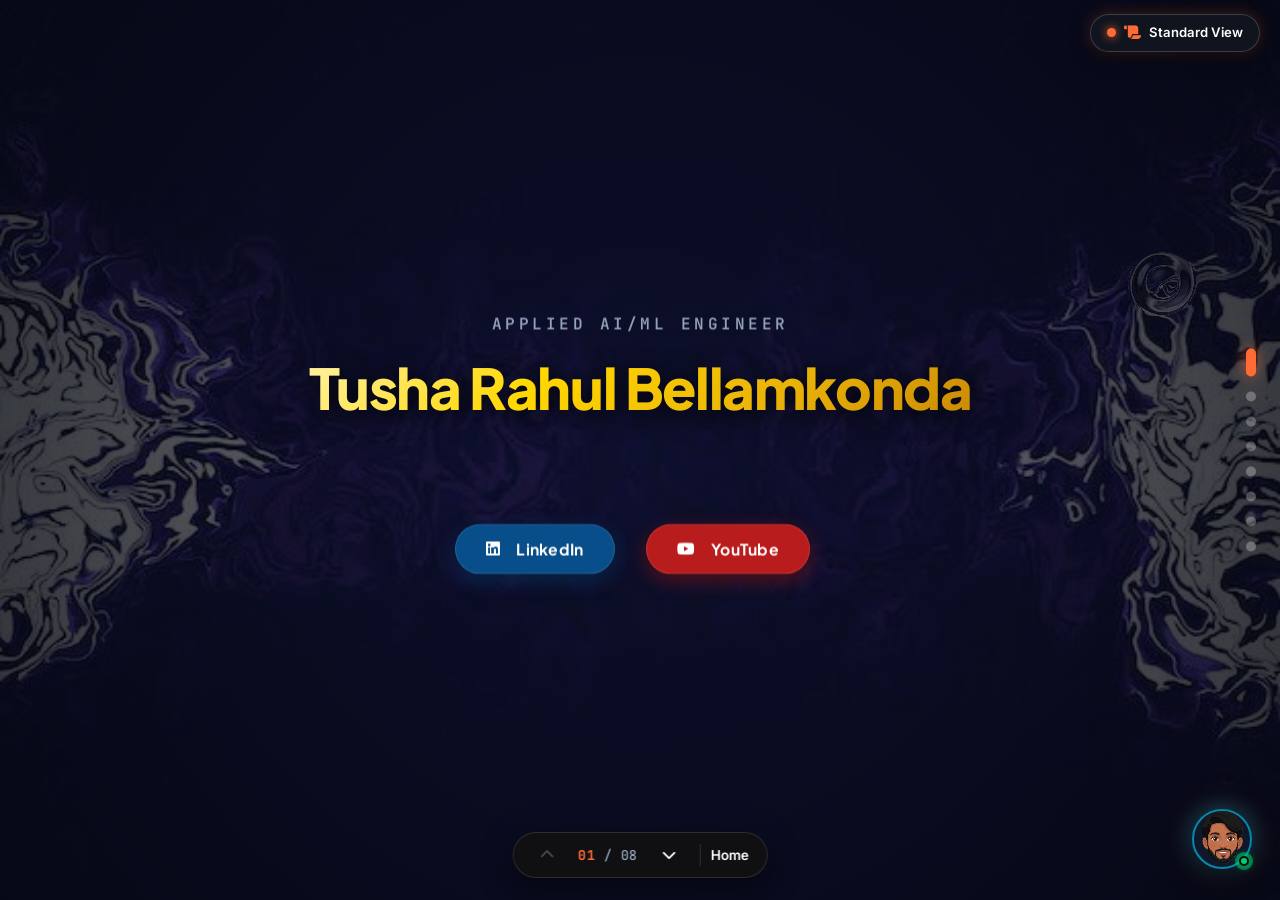
==== commit 4c81db32: "Redesign experience section to vertical wiggly alternating timeline" ====
--- a/index.html
+++ b/index.html
@@ -1557,31 +1557,11 @@
                 </div>
             </div>
 
-            <!-- Horizontal Staggered Wiggly SVG Timeline (Single-Frame Fit) -->
-            <div class="exp-timeline-shell exp-wiggly-stage">
-                <svg class="exp-wiggly-svg" viewBox="0 0 1200 260" preserveAspectRatio="none" aria-hidden="true">
-                    <defs>
-                        <linearGradient id="expWiggleGrad" x1="0%" y1="0%" x2="100%" y2="0%">
-                            <stop offset="0%" stop-color="#d99b43" stop-opacity="0.75" />
-                            <stop offset="50%" stop-color="#f59e0b" stop-opacity="0.9" />
-                            <stop offset="100%" stop-color="#f97316" stop-opacity="0.95" />
-                        </linearGradient>
-                    </defs>
-                    <!-- Soft lead-in curve to Stage 01 -->
-                    <path d="M 35 66 C 95 26, 145 26, 196 26" fill="none" stroke="rgba(217, 155, 67, 0.35)"
-                        stroke-width="2.5" stroke-linecap="round" vector-effect="non-scaling-stroke" />
-                    <!-- Solid wavy gold path connecting Stage 01 -> Stage 02 -> transition -->
-                    <path d="M 196 26 C 350 26, 445 104, 600 104 C 710 104, 780 68, 860 44" fill="none"
-                        stroke="url(#expWiggleGrad)" stroke-width="3" stroke-linecap="round"
-                        vector-effect="non-scaling-stroke" />
-                    <!-- Animated dashed continuation into Stage 03 (Present) & Future -->
-                    <path d="M 860 44 C 910 34, 955 32, 1004 32 C 1075 32, 1135 54, 1185 72" fill="none"
-                        stroke="#f59e0b" stroke-width="2.5" stroke-linecap="round" stroke-dasharray="7 7"
-                        class="exp-wiggle-dash" vector-effect="non-scaling-stroke" />
-                </svg>
-
-                <div id="expTimelineGrid" class="exp-htimeline-grid">
-                    <!-- 3 Compact Wiggly Timeline Cards injected via js/slideshow.js -->
+            <!-- Vertical Wiggly SVG Timeline -->
+            <div class="exp-vtl-shell">
+                <!-- The vertical SVG spine is injected dynamically by JS -->
+                <div id="expTimelineGrid" class="exp-vtl-grid">
+                    <!-- Cards injected via js/slideshow.js -->
                 </div>
             </div>
         </div>
--- a/css/slideshow.css
+++ b/css/slideshow.css
@@ -4852,56 +4852,86 @@
     position: relative;
 }
 
-.exp-timeline-shell.exp-wiggly-stage {
+/* ============================================================
+   VERTICAL WIGGLY TIMELINE — Spine + Alternating Left/Right Cards
+   ============================================================ */
+@keyframes expDashAdvance {
+    to { stroke-dashoffset: -28; }
+}
+
+.exp-wiggle-dash {
+    animation: expDashAdvance 1.8s linear infinite;
+}
+
+/* Shell: relative container that holds the SVG spine + card rows */
+.exp-vtl-shell {
     position: relative;
-    margin-top: 18px;
-    padding-top: 4px;
-}
-
-.exp-wiggly-svg {
+    margin-top: 20px;
+    max-width: 900px;
+    margin-left: auto;
+    margin-right: auto;
+}
+
+/* SVG spine: absolutely positioned, centered */
+.exp-vtl-svg {
     position: absolute;
     top: 0;
-    left: 0;
+    left: 50%;
+    transform: translateX(-50%);
     width: 100%;
-    height: 260px;
+    max-width: 900px;
     pointer-events: none;
     z-index: 1;
-}
-
-@keyframes expDashAdvance {
-    to { stroke-dashoffset: -28; }
-}
-
-.exp-wiggle-dash {
-    animation: expDashAdvance 1.8s linear infinite;
-}
-
-/* 3-Column Horizontal Staggered Cards aligned on the Wiggly SVG Curve */
-.exp-htimeline-grid {
-    display: grid;
-    grid-template-columns: repeat(3, minmax(0, 1fr));
-    gap: 24px;
-    align-items: start;
+    overflow: visible;
+}
+
+/* Grid: stacked rows, one per milestone */
+.exp-vtl-grid {
     position: relative;
     z-index: 2;
-}
-
+    display: flex;
+    flex-direction: column;
+    gap: 0;
+}
+
+/* Each row: card on one side, empty spacer on the other */
+.exp-vtl-row {
+    display: grid;
+    grid-template-columns: 1fr 1fr;
+    gap: 0 56px;
+    align-items: center;
+    min-height: 160px;
+    padding: 20px 0;
+}
+
+/* Left card: occupies left column, spacer on right */
+.exp-vtl-row.is-left .exp-mini-card  { grid-column: 1; grid-row: 1; }
+.exp-vtl-row.is-left .exp-vtl-spacer { grid-column: 2; grid-row: 1; }
+
+/* Right card: spacer on left, card on right */
+.exp-vtl-row.is-right .exp-vtl-spacer { grid-column: 1; grid-row: 1; }
+.exp-vtl-row.is-right .exp-mini-card  { grid-column: 2; grid-row: 1; }
+
+.exp-vtl-spacer { min-height: 10px; }
+
+/* ---- Mini Cards ---- */
 .exp-mini-card {
     position: relative;
-    padding: 20px 18px 14px;
+    padding: 18px 16px 12px;
     border-radius: 16px;
     background: #10131c;
     border: 1px solid rgba(245, 158, 11, 0.24);
-    box-shadow: 0 10px 26px rgba(0, 0, 0, 0.45);
+    box-shadow: 0 8px 24px rgba(0, 0, 0, 0.42);
     cursor: pointer;
     text-align: left;
     transition: transform 0.28s cubic-bezier(0.16, 1, 0.3, 1), border-color 0.22s ease, box-shadow 0.28s ease;
-}
-
-/* Match SVG node Y positions: y=26, y=104, y=32 */
-.exp-mini-card.exp-stagger-0 { margin-top: 26px; }
-.exp-mini-card.exp-stagger-1 { margin-top: 104px; }
-.exp-mini-card.exp-stagger-2 { margin-top: 32px; }
+    max-width: 400px;
+    width: 100%;
+}
+
+/* Left cards align right within their column, right cards align left */
+.exp-vtl-row.is-left .exp-mini-card  { margin-left: auto; margin-right: 0; }
+.exp-vtl-row.is-right .exp-mini-card { margin-left: 0; margin-right: auto; }
 
 .exp-mini-card.is-current {
     border-color: rgba(249, 115, 22, 0.58);
@@ -4914,63 +4944,19 @@
     box-shadow: 0 18px 40px rgba(0, 0, 0, 0.65), 0 0 22px rgba(245, 158, 11, 0.18);
 }
 
-/* Minimal Circular Timeline Node Dot anchored to Top Edge of Card */
-.exp-wiggly-dot {
-    position: absolute;
-    top: 0;
-    left: 50%;
-    transform: translate(-50%, -50%);
-    width: 18px;
-    height: 18px;
-    border-radius: 50%;
-    background: #0b0e15;
-    border: 2.5px solid #f59e0b;
-    display: flex;
-    align-items: center;
-    justify-content: center;
-    box-shadow: 0 0 0 4px rgba(10, 12, 18, 0.9), 0 0 12px rgba(245, 158, 11, 0.45);
-    z-index: 3;
-}
-
-.exp-wiggly-dot-core {
-    width: 6px;
-    height: 6px;
-    border-radius: 50%;
-    background: #fbbf24;
-}
-
-.exp-mini-card.is-current .exp-wiggly-dot {
-    border-color: #f97316;
-    box-shadow: 0 0 0 4px rgba(10, 12, 18, 0.9), 0 0 16px rgba(249, 115, 22, 0.8);
-}
-
-.exp-mini-card.is-current .exp-wiggly-dot-core {
-    background: #f97316;
-}
-
-.exp-wiggly-dot-ping {
-    position: absolute;
-    inset: -3px;
-    border-radius: 50%;
-    background: rgba(249, 115, 22, 0.45);
-    animation: expRingPing 1.9s cubic-bezier(0, 0, 0.2, 1) infinite;
-}
-
-@keyframes expRingPing {
-    75%, 100% { transform: scale(1.9); opacity: 0; }
-}
-
+/* Card inner pieces */
 .exp-mini-top {
     display: flex;
     align-items: center;
     justify-content: space-between;
     gap: 8px;
-    margin-bottom: 10px;
+    margin-bottom: 9px;
+    flex-wrap: wrap;
 }
 
 .exp-mini-period {
     font-family: 'JetBrains Mono', monospace;
-    font-size: 0.68rem;
+    font-size: 0.67rem;
     font-weight: 700;
     letter-spacing: 0.05em;
     text-transform: uppercase;
@@ -5003,9 +4989,9 @@
 }
 
 .exp-logo-pill.is-sm {
-    height: 28px;
-    padding: 4px 8px;
-    border-radius: 8px;
+    height: 26px;
+    padding: 3px 7px;
+    border-radius: 7px;
 }
 
 .exp-logo-pill.is-lg {
@@ -5023,8 +5009,8 @@
 }
 
 .exp-logo-pill.is-sm img {
-    max-height: 17px;
-    max-width: 78px;
+    max-height: 16px;
+    max-width: 72px;
 }
 
 .exp-logo-pill.is-lg img {
@@ -5045,10 +5031,10 @@
 
 .exp-mini-role {
     font-family: 'Plus Jakarta Sans', sans-serif;
-    font-size: 1.02rem;
+    font-size: 0.95rem;
     font-weight: 800;
     color: #ffffff;
-    margin: 0 0 3px;
+    margin: 0 0 2px;
     line-height: 1.28;
     transition: color 0.2s ease;
 }
@@ -5058,10 +5044,10 @@
 }
 
 .exp-mini-company {
-    font-size: 0.78rem;
+    font-size: 0.75rem;
     font-weight: 600;
     color: #cbd5e1;
-    margin-bottom: 8px;
+    margin-bottom: 7px;
 }
 
 .exp-mini-wing {
@@ -5070,10 +5056,10 @@
 }
 
 .exp-mini-desc {
-    font-size: 0.77rem;
+    font-size: 0.74rem;
     color: #94a3b8;
-    line-height: 1.48;
-    margin: 0 0 10px;
+    line-height: 1.46;
+    margin: 0 0 9px;
     display: -webkit-box;
     -webkit-line-clamp: 2;
     line-clamp: 2;
@@ -5088,7 +5074,7 @@
 
 .exp-mini-hint {
     font-family: 'JetBrains Mono', monospace;
-    font-size: 0.68rem;
+    font-size: 0.65rem;
     font-weight: 600;
     color: #f59e0b;
     display: inline-flex;
@@ -5573,29 +5559,31 @@
 }
 
 /* Responsive Timeline & Modal */
-@media (max-width: 991px) {
-    .exp-wiggly-svg {
+@media (max-width: 768px) {
+    /* On mobile collapse to single-column vertical list */
+    .exp-vtl-svg {
         display: none;
     }
 
-    .exp-htimeline-grid {
+    .exp-vtl-grid {
+        border-left: 2px solid rgba(245, 158, 11, 0.45);
+        padding-left: 20px;
+        gap: 0;
+    }
+
+    .exp-vtl-row {
         grid-template-columns: 1fr;
-        gap: 18px;
-        border-left: 2px solid rgba(245, 158, 11, 0.45);
-        padding-left: 18px;
-    }
-
-    .exp-mini-card.exp-stagger-0,
-    .exp-mini-card.exp-stagger-1,
-    .exp-mini-card.exp-stagger-2 {
-        margin-top: 0;
-    }
-
-    .exp-wiggly-dot {
-        top: 22px;
-        left: -27px;
-        transform: translate(0, 0);
-    }
+        min-height: auto;
+        padding: 14px 0;
+    }
+
+    .exp-vtl-row.is-left .exp-mini-card,
+    .exp-vtl-row.is-right .exp-mini-card  { grid-column: 1; grid-row: 1; }
+    .exp-vtl-row.is-left .exp-vtl-spacer,
+    .exp-vtl-row.is-right .exp-vtl-spacer { display: none; }
+
+    .exp-vtl-row.is-left .exp-mini-card,
+    .exp-vtl-row.is-right .exp-mini-card  { margin: 0; max-width: 100%; }
 
     .exp-modal-two-col,
     .exp-modal-highlights-list.is-two-col {
